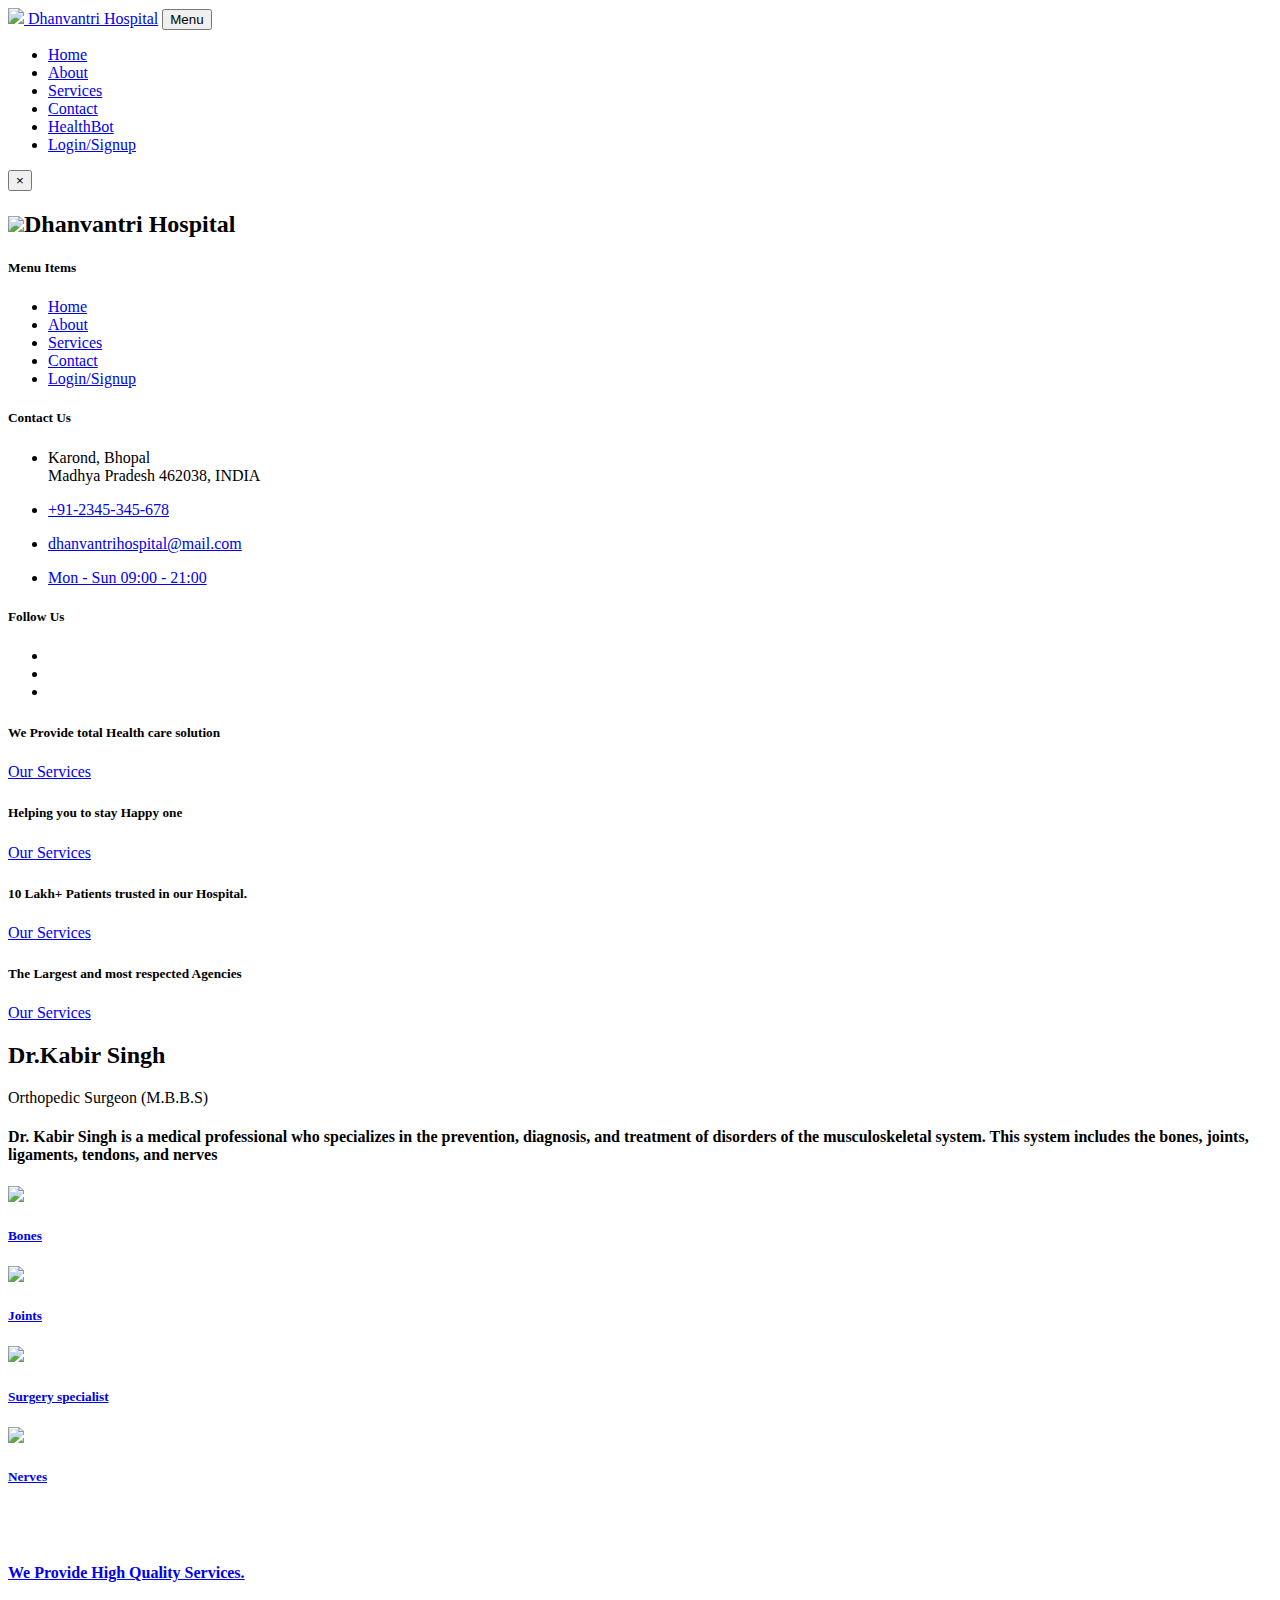
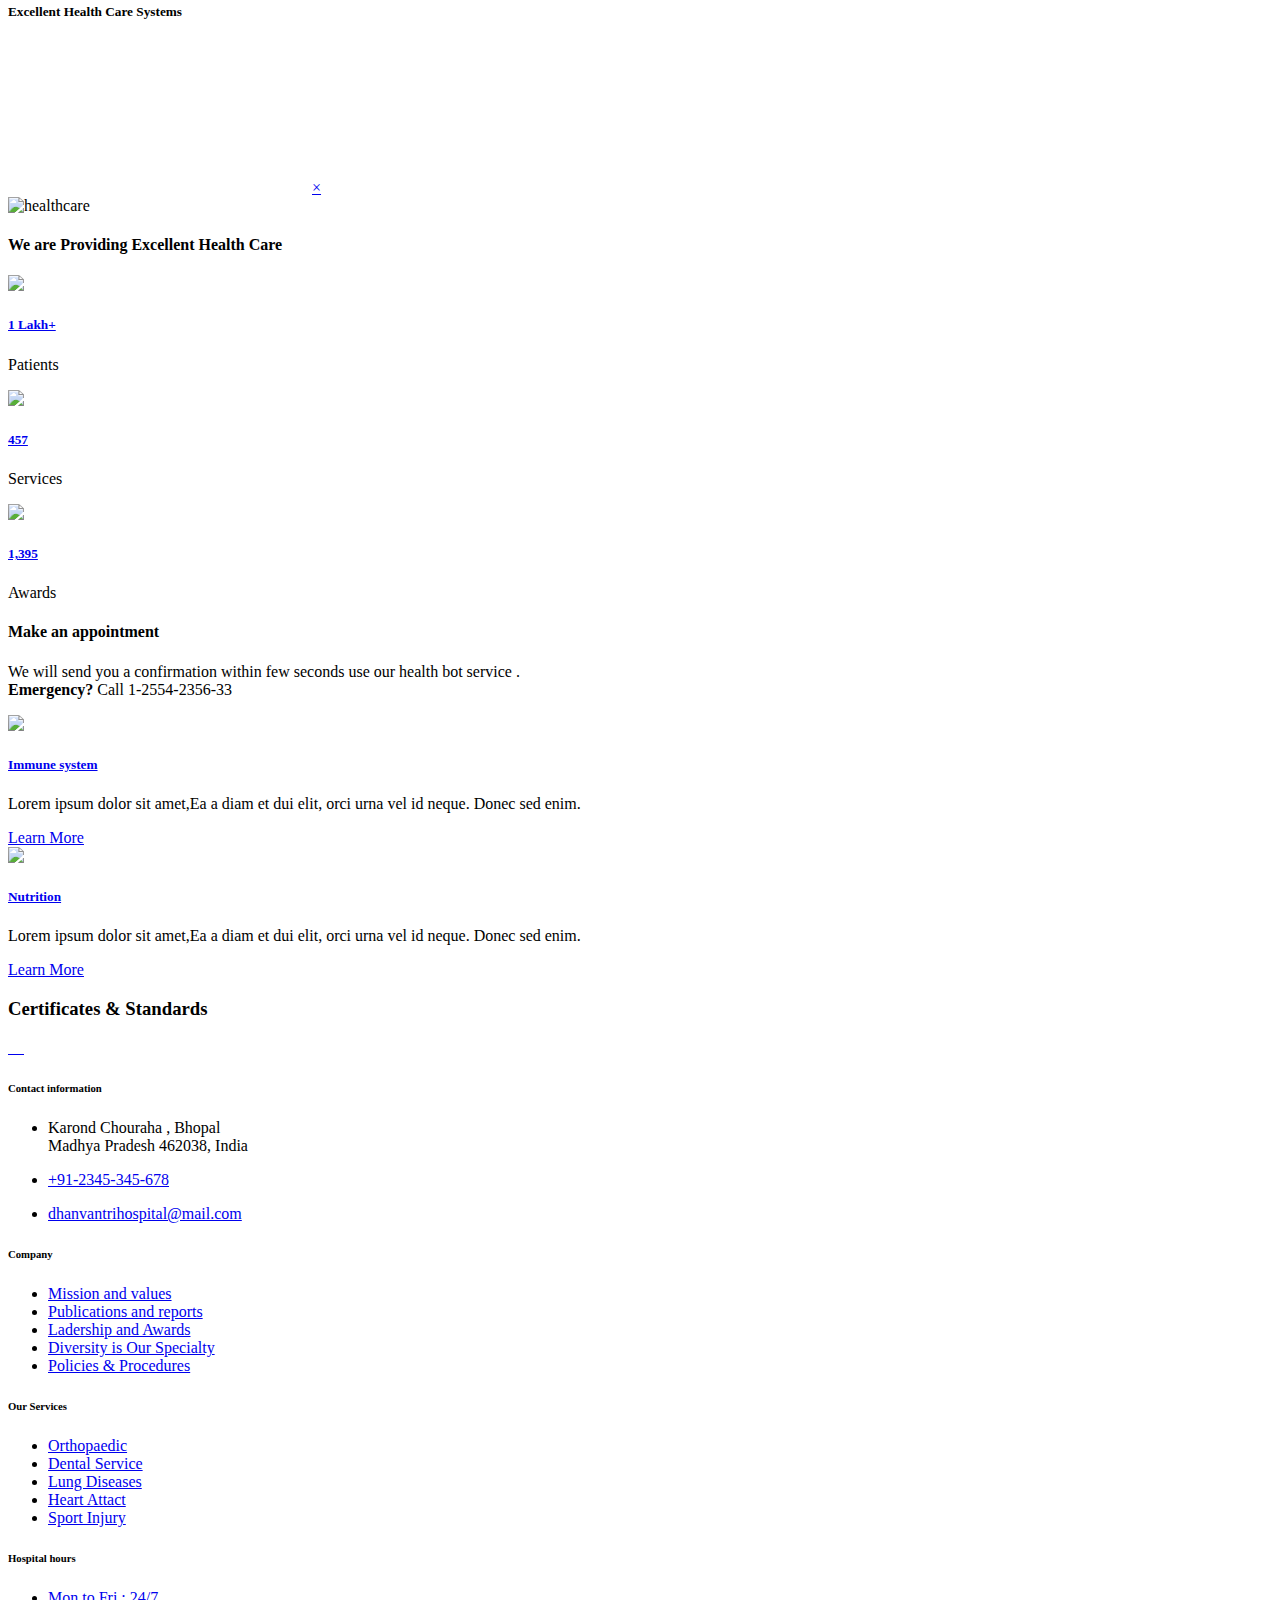
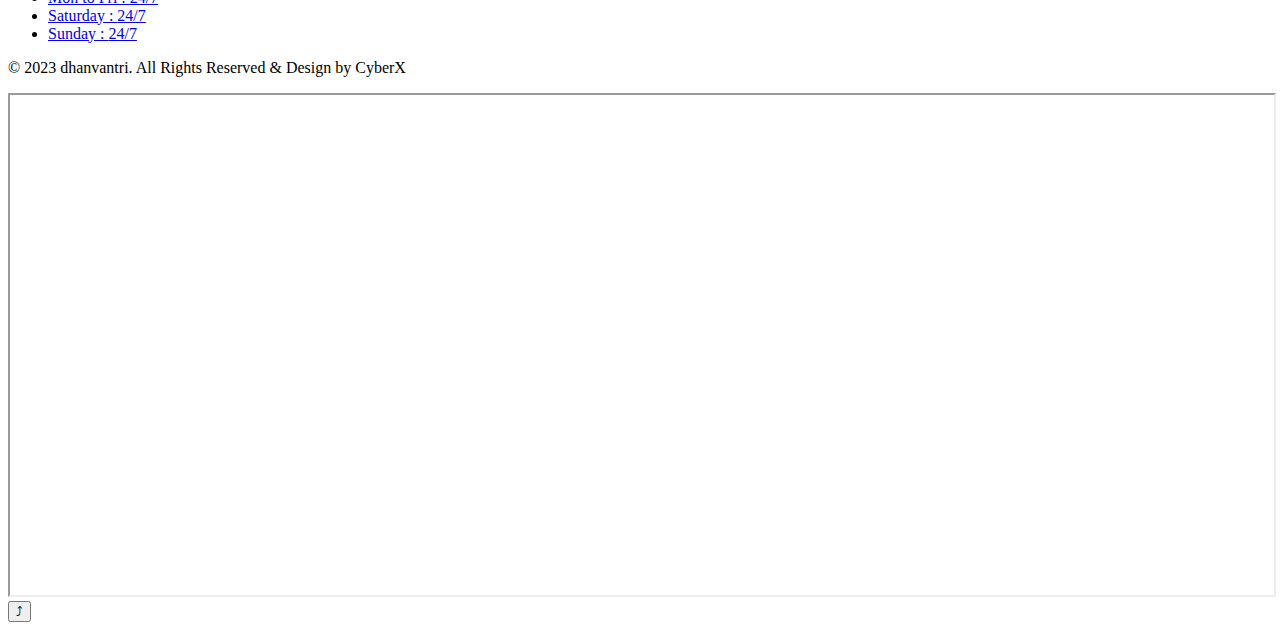
==== Microsoft-Future-Ready-Talent-Virtual-Internship-Project/index.html @ 2a371d52 "Add files via upload" ====
<!doctype html>
<html lang="en">
  <head>
    <meta charset="utf-8">
    <meta name="viewport" content="width=device-width, initial-scale=1, shrink-to-fit=no">

    <title>Dhanvantri - providing affordable healthcare services </title>

    <link href="https://fonts.googleapis.com/css?family=Muli:400,600,700&display=swap" rel="stylesheet">

    <link rel="stylesheet" href="assets/css/style-starter.css">
    
  </head>
  <body>
<section class="w3l-bootstrap-header">
  <nav class="navbar navbar-expand-md navbar-light py-3">
    <div class="container">
      <a class="navbar-brand" href="index.html"><img src="assets/images/award.png" class="img-fluid" width="52px">
        Dhanvantri Hospital</a>
      <button class="navbar-toggler" type="button" data-toggle="collapse" data-target="#navbarSupportedContent"
        aria-controls="navbarSupportedContent" aria-expanded="false" aria-label="Toggle navigation">
        Menu
      </button>

      <div class="collapse navbar-collapse" id="navbarSupportedContent">
        <ul class="navbar-nav ml-auto">
          <li class="nav-item active">
            <a class="nav-link" href="index.html">Home</a>
          </li>
          <li class="nav-item">
            <a class="nav-link" href="about.html">About</a>
          </li>
          <li class="nav-item">
            <a class="nav-link" href="services.html">Services</a>
          </li>
          <li class="nav-item">
            <a class="nav-link" href="contact.html">Contact</a>
		   <li class="nav-item">
            <a class="nav-link" href="https://healthcare-bot-4zh3cgtuvfxc6.azurewebsites.net/">HealthBot</a>
          </li>
          <li class="nav-item">
            <a class="nav-link" href="login.html">Login/Signup</a>
          </li>
          
        </ul>
      </div>
      <a href="#domain" class="domain ml-3" data-toggle="modal" data-target="#DomainModal">
        <div class="hamburger1">
          <div></div>
          <div></div>
          <div></div>
        </div>
      </a>
    </div>
  </nav>
</section>

<div class="modal right fade" id="DomainModal" tabindex="-1" role="dialog" aria-labelledby="DomainModalLabel2">
  <div class="modal-dialog" role="document">
    <div class="modal-content">

      <button type="button" class="close" data-dismiss="modal" aria-label="Close"><span
          aria-hidden="true">&times;</span></button>

      <div class="modal-body">
        <div class="modal__content">
          <h2 class="logo"><img src="assets/images/award.png" class="img-fluid">Dhanvantri Hospital</h2>

          <p class="mt-md-3 mt-2"></p>
          <div class="widget-menu-items mt-sm-5 mt-4">
            <h5 class="widget-title">Menu Items</h5>
            <nav class="navbar p-0">
              <ul class="navbar-nav">
                <li class="nav-item active">
                  <a class="nav-link" href="index.html">Home</a>
                </li>
                <li class="nav-item">
                  <a class="nav-link" href="about.html">About</a>
                </li>
                <li class="nav-item">
                  <a class="nav-link" href="services.html">Services</a>
                </li>
                <li class="nav-item">
                  <a class="nav-link" href="contact.html">Contact</a>
                </li>

                <li class="nav-item">
                  <a class="nav-link" href="login.html">Login/Signup</a>
                </li>
                
              </ul>
            </nav>
          </div>
          <div class="widget-social-icons mt-sm-5 mt-4">
            <h5 class="widget-title">Contact Us</h5>
            <ul class="icon-rounded address">
              <li>
                <p>Karond, Bhopal<br> Madhya Pradesh 462038, INDIA</p>
              </li>
              <li class="mt-3">
                <p><span class="fa fa-phone"></span> <a href="tel:+91-456-111-2222">+91-2345-345-678</a></p>
              </li>
              <li class="mt-2">
                <p><span class="fa fa-envelope"></span> <a
                    href="mailto:dhanvantrihospital@mail.com">dhanvantrihospital@mail.com</a></p>
              </li>
              <li class="top_li1 mt-2">
                <p><span class="fa fa-clock-o"></span> <a href="mailto:dhanvantrihospital@mail.com">Mon - Sun 09:00 - 21:00
                  </a></p>
              </li>
            </ul>
          </div>
          <div class="widget-social-icons mt-sm-5 mt-4">
            <h5 class="widget-title">Follow Us</h5>
            <ul class="icon-rounded">
              <li><a class="social-link twitter" href="#url" target="_blank"><i class="fa fa-twitter"></i></a></li>
              <li><a class="social-link linkedin" href="#url" target="_blank"><i class="fa fa-linkedin"></i></a></li>
              <li><a class="social-link tumblr" href="#url" target="_blank"><i class="fa fa-tumblr"></i></a></li>
            </ul>
          </div>


        </div>
      </div>
    </div>
  </div>
</div>
<section class="w3l-main-slider" id="home">
  <div class="companies20-content">
   
    <div class="owl-one owl-carousel owl-theme">
      <div class="item">
        <li>
          <div class="slider-info banner-view bg bg2">
            <div class="banner-info">
              <div class="container">
                <div class="banner-info-bg">
                  <h5>We Provide total Health care solution</h5>
                  <p></p>
                  <a class="btn btn-style btn-style-outline mt-sm-5 mt-4" href="services.html"> Our Services</a>
                </div>
              </div>
            </div>
          </div>
        </li>
      </div>
      <div class="item">
        <li>
          <div class="slider-info  banner-view banner-top1 bg bg2">
            <div class="banner-info">
              <div class="container">
                <div class="banner-info-bg">
                  <h5>Helping you to stay Happy one</h5>
                  <p></p>
                    <a class="btn btn-style btn-style-outline mt-sm-5 mt-4" href="services.html"> Our Services</a>
                </div>
              </div>
            </div>
          </div>
        </li>
      </div>
      <div class="item">
        <li>
          <div class="slider-info banner-view banner-top2 bg bg2">
            <div class="banner-info">
              <div class="container">
                <div class="banner-info-bg">
                  <h5>10 Lakh+ Patients trusted in our Hospital.</h5>
                  <p></p>
                    <a class="btn btn-style btn-style-outline mt-sm-5 mt-4" href="services.html"> Our Services</a>
                </div>
              </div>
            </div>
          </div>
        </li>
      </div>
      <div class="item">
        <li>
          <div class="slider-info banner-view banner-top3 bg bg2" >
            <div class="banner-info">
              <div class="container">
                <div class="banner-info-bg">
                  <h5>The Largest and most respected Agencies</h5>
                  <p></p>
                    <a class="btn btn-style btn-style-outline mt-sm-5 mt-4" href="services.html"> Our Services</a>
                </div>
              </div>
            </div>
          </div>
        </li>
      </div>
    </div>
  </div>
</div>
</section>
  <section class="w3l-features-photo-7 py-5">
      <div class="w3l-features-photo-7_sur py-lg-5 py-sm-3">
          <div class="container">
              <div class="row">
                  <div class="col-lg-8 w3l-features-photo-7_top-left">
                      <h2>Dr.Kabir Singh</h2>
                      <p class="mb-lg-5 mb-4">Orthopedic Surgeon (M.B.B.S)</p>
                      <h4>Dr. Kabir Singh is a medical professional who specializes in the prevention, diagnosis, and treatment of
                         disorders of the musculoskeletal system. This system includes the bones, joints, ligaments, tendons, and nerves
                      </h4>
                      <p>
                      </p>
                      <div class="feat_top">
                          <div class="w3l-features-photo-7-box">
                              <div class="icon">
                                <img src="assets/images/skeleton.png" class="img-fluid"/>
                              </div>
                              <div class="info-feature">
                                  <h5 class="w3l-features-photo-7-box-txt"><a href="#url">Bones</a></h5>
                                  <p></p>
                              </div>
                          </div>
                          <div class="w3l-features-photo-7-box">
                            <div class="icon">
                              <img src="assets/images/joints.png" class="img-fluid"/>
                            </div>
                              <div class="info-feature">
                                  <h5 class="w3l-features-photo-7-box-txt"><a href="#url">Joints</a></h5>
                                  <p></p>
                              </div>
                          </div>
                          <div class="w3l-features-photo-7-box">
                            <div class="icon">
                              <img src="assets/images/surgery.png" class="img-fluid"/>
                            </div>
                              <div class="info-feature">
                                  <h5 class="w3l-features-photo-7-box-txt"><a href="#url">Surgery specialist</a></h5>
                                  <p></p>
                              </div>
                          </div>
                          <div class="w3l-features-photo-7-box">
                            <div class="icon">
                              <img src="assets/images/nerves.png" class="img-fluid"/>
                            </div>
                              <div class="info-feature">
                                  <h5 class="w3l-features-photo-7-box-txt"><a href="#url">Nerves</a></h5>
                                  <p></p>
                              </div>
                          </div>
                      </div>
                  </div>
                  <div class="col-lg-4 w3l-features-photo-7_top-right mt-lg-0 mt-4">
                      <img src="assets/images/doctor1.jpg" class="img-fluid" alt="" />
                  </div>
              </div>
          </div>
      </div>
  </section>
<section class="w3l-video-sec">
	<div class="video-inner py-5">
		<div class="overlay1 py-lg-5 py-sm-3">
			<div class="container">
				<div class="video-content">
					<img src="assets/images/heart-big.png" class="img-fluid" alt="" />
					<h4><a href="#url">We Provide High Quality Services.</a></h4>
					<p></p>
					<a href="#notify" class="play-button btn"><span class="fa fa-play pl-1" aria-hidden="true">
						</span></a>

					<div id="notify" class="notify-pop-overlay">
						<div class="notify-popup">
							<h5>Excellent Health Care Systems</h5>
							<iframe src="https://player.vimeo.com/video/180825357" frameborder="0"
								allow="autoplay; fullscreen" allowfullscreen></iframe>
							<a class="close" href="#close">&times;</a>
						</div>
					</div>
				</div>
			</div>
		</div>
	</div>
</section>
<section class="w3l-features py-5">
    <div class="container py-lg-5 py-3">
        <div class="row main-cont-wthree-2">
            <div class="col-lg-6 feature-grid-right">
                <img src="assets/images/healthcare.jpg" class="img-fluid" alt="healthcare">
            </div>
            <div class="col-lg-6 feature-grid-left mt-lg-0 mt-sm-5 mt-4">
                <h4 class="title-left">We are Providing Excellent Health Care</h4>
                <p class="text-para"></p>
                <div class="stats_main text-center">
                    <div class="w3l-stats">
                        <div class="">
                            <img src="assets/images/HappyPatients.jpg" class="img-fluid">
                        </div>
                        <div class="info-feature mt-3">
                            <h5 class="w3l-stats-txt"><a href="#url">1 Lakh+</a></h5>
                            <p class="stats-text">Patients</p>
                        </div>
                    </div>
                    <div class="w3l-stats">
                        <div class="">
                            <img src="assets/images/services.png" class="img-fluid">
                        </div>
                        <div class="info-feature mt-3">
                            <h5 class="w3l-stats-txt"><a href="#url">457</a></h5>
                            <p class="stats-text">Services</p>
                        </div>
                    </div>
                    <div class="w3l-stats">
                        <div class="">
                            <img src="assets/images/award.jpg" class="img-fluid">
                        </div>
                        <div class="info-feature mt-3">
                            <h5 class="w3l-stats-txt"><a href="#url">1,395</a></h5>
                            <p class="stats-text">Awards</p>
                        </div>
                    </div>
                </div>
            </div>
        </div>
    </div>
</section>
<section class="w3l-apply-6" id="appointment">

	<div class="apply-info py-5">
		<div class="container py-lg-5 py-sm-3">
			<div class="apply-grids-info row">
				<div class="apply-gd-left col-lg-5">
					<h4>Make an appointment</h4>
					<p class="para-apply">We will send you a confirmation within few seconds use our health bot service .
						<br><strong>Emergency?</strong> Call 1-2554-2356-33
					</p>
					<div class="mt-lg-5 mt-4">
						<div class="sub-apply mt-5">
							<div class="apply-sec-info">
								<div class="icon">
									<img src="assets/images/icon1.png" class="img-fluid">
								</div>
								<div class="appyl-sub-icon-info">
									<h5><a href="blog-single.html">Immune system</a></h5>
									<p>Lorem ipsum dolor sit amet,Ea a diam et dui elit, orci urna vel id neque. Donec
										sed enim.</p>
									<a href="#url" class="learn">Learn More <i class="fa fa-long-arrow-right ml-2"></i></a>
								</div>
							</div>
						</div>
						<div class="sub-apply mt-5">
							<div class="apply-sec-info">
								<div class="icon">
									<img src="assets/images/sthethoscope.png" class="img-fluid">
								</div>
								<div class="appyl-sub-icon-info">
									<h5><a href="blog-single.html">Nutrition</a></h5>
									<p>Lorem ipsum dolor sit amet,Ea a diam et dui elit, orci urna vel id neque. Donec
										sed enim.</p>
									<a href="#url" class="learn">Learn More <i class="fa fa-long-arrow-right ml-2"></i></a>
								</div>
							</div>
						</div>
					</div>
				</div>
		<!--<div class="apply-gd-right offset-lg-1 col-lg-6 mt-lg-0 mt-5">
					<div class="apply-form p-sm-5 p-4">
						<h5>Fill the form for appointment form using our health bot service </h5>
						<form action="#" method="post">
							<div class="admission-form">
								<div class="form-group">
									<input type="text" class="form-control" placeholder="Full Name*" required="">
								</div>
								<div class="form-group">
									<input type="text" class="form-control" placeholder="Phone Number*" required="">
								</div>
								<div class="form-group">
									<input type="email" class="form-control" placeholder="Email*" required="">
								</div>
								<select class="form-control">
									<option>Select Disease</option>
									<option>Lung disease</option>
									<option>Others</option>
								</select>
							</div>
							<div class="form-group">
								<textarea name="Comment" class="form-control" placeholder="Message*" required=""></textarea>
							</div>
							<button type="submit" class="btn btn-primary submit">Submit Now</button>
						</form>
					</div> -->	
				</div>
			</div>
		</div>
	</div>
</section>

<section class="w3l-call-to-action_9 py-5">
    <div class="call-w3">
        <div class="container">
            <div class=" main-cont-wthree-2">
                <div class="left-contect-calls text-center">
                    <h3 class="title mb-sm-5 mb-4">Certificates & Standards</h3>
                  <div class="call-grids-w3 ">
                        <a href="#url" class="">
                            <img src="assets/images/logo1.png" class="img-fluid" alt="">
                        </a>

                        <a href="#url" class="">
                            <img src="assets/images/logo2.png" class="img-fluid" alt="">
                        </a>
                        <a href="#url" class="">
                            <img src="assets/images/logo3.png" class="img-fluid" alt="">
                        </a>
                        <a href="#url" class="">
                            <img src="assets/images/logo4.png" class="img-fluid" alt="">
                        </a>
                        <a href="#url" class="">
                            <img src="assets/images/logo5.png" class="img-fluid" alt="">
                        </a>
                    </div>
                </div>
            </div>
        </div>
    </div>
</section>

  <section class="w3l-dhanvantri-footer ">
    <footer class="footer-28">
      <div class="footer-bg-layer">
        <div class="container py-lg-3">
          <div class="row footer-top-28">
            <div class="col-lg-4 col-md-6 col-sm-7 footer-list-28 mt-sm-5 mt-4">
              <h6 class="footer-title-28">Contact information</h6>
              <ul class="address">
                <li>Karond Chouraha , Bhopal<br> Madhya Pradesh 462038, India
                  <p></p>
                </li>
                <li class="mt-4">
                  <p><span class="fa fa-phone"></span> <a href="tel:+91-456-111-2222">+91-2345-345-678</a></p>
                </li>
                <li>
                  <p><span class="fa fa-envelope"></span> <a
                      href="mailto:dhanvantrihospital@mail.com">dhanvantrihospital@mail.com</a></p>
                </li>
              </ul>
            </div>
            <div class="col-lg-3 col-md-6 col-sm-5 footer-list-28 mt-sm-5 mt-4">
              <h6 class="footer-title-28">Company</h6>
              <ul>
                <li><a href="#url">Mission and values</a></li>
                <li><a href="#url">Publications and reports</a></li>
                <li><a href="#url">Ladership and Awards</a></li>
                <li><a href="#url">Diversity is Our Specialty</a></li>
                <li><a href="#url">Policies & Procedures</a></li>
              </ul>
            </div>
            <div class="col-lg-2 col-md-6 col-sm-4 footer-list-28 mt-sm-5 mt-4">
              <h6 class="footer-title-28">Our Services</h6>
              <ul>
                <li><a href="#url">Orthopaedic</a></li>
                <li><a href="#url">Dental Service</a></li>
                <li><a href="#url">Lung Diseases</a></li>
                <li><a href="#url">Heart Attact</a></li>
                <li><a href="#url">Sport Injury</a></li>
              </ul>
            </div>
            <div class="col-lg-3 col-md-6 col-sm-8 footer-list-28 mt-sm-5 mt-4">
              <h6 class="footer-title-28">Hospital hours</h6>
              <ul class="timing mb-lg-4">
                <li><a href="#URL"><span class="fa fa-clock-o"></span>Mon to Fri : <span>24/7</span></a></li>
                <li><a href="#URL"><span class="fa fa-clock-o"></span>Saturday : <span>24/7</span></a></li>
                <li><a href="#URL"><span class="fa fa-clock-o"></span>Sunday : <span>24/7</span></a></li>
              </ul>
            </div>
          </div>
        </div>
      </div>
      <div class="midd-footer-28 align-center py-lg-4 py-3 mt-md-5 mt-3">
        <div class="container">
          <p class="copy-footer-28 text-center"> &copy; 2023 dhanvantri. All Rights Reserved & Design by CyberX </p>
        </div>
      </div>
      </div>
      <iframe src='https://webchat.botframework.com/embed/healthbot-0s8k7ac?s=1CtOR6vcLS8.zv5psbn_ha70aSO7B4jkRL03eBNuH8to8dZ61uK5lBM' 
                      style='min-width: 400px; width: 100%; min-height: 500px;'></iframe>
    </footer>

    <button onclick="topFunction()" id="movetop" title="Go to top">
      &#10548;
    </button>
    <script>

      window.onscroll = function () {
        scrollFunction()
      };

      function scrollFunction() {
        if (document.body.scrollTop > 20 || document.documentElement.scrollTop > 20) {
          document.getElementById("movetop").style.display = "block";
        } else {
          document.getElementById("movetop").style.display = "none";
        }
      }

      function topFunction() {
        document.body.scrollTop = 0;
        document.documentElement.scrollTop = 0;
      }
    </script>

    <script src="assets/js/jquery-3.3.1.min.js"></script>
    
    <script src="assets/js/green-audio-player.js"></script>

    <script>
        document.addEventListener('DOMContentLoaded', function() {
            new GreenAudioPlayer('.ready-player-1', { stopOthersOnPlay: true });
        });
    </script>

    <script>
      $('#notify').change(function () {
        if ($('#notify').is("Active")) {
          $('body').css('overflow', 'hidden');
        } else {
          $('body').css('overflow', 'auto');
        }
      });
    </script>

    <script src="assets/js/owl.carousel.js"></script>
    <script>
      $(document).ready(function () {
        $('.owl-one').owlCarousel({
          loop: true,
          margin: 0,
          nav: false,
          responsiveClass: true,
          autoplay: false,
          autoplayTimeout: 5000,
          autoplaySpeed: 1000,
          autoplayHoverPause: false,
          responsive: {
            0: {
              items: 1,
              nav: false
            },
            480: {
              items: 1,
              nav: false
            },
            667: {
              items: 1,
              nav: true
            },
            1000: {
              items: 1,
              nav: true
            }
          }
        })
      })
    </script>

  <script>
    $(function () {
      $('.navbar-toggler').click(function () {
        $('body').toggleClass('noscroll');
      })
    });
  </script>

    <script src="assets/js/bootstrap.min.js"></script>

    </body>

    </html>
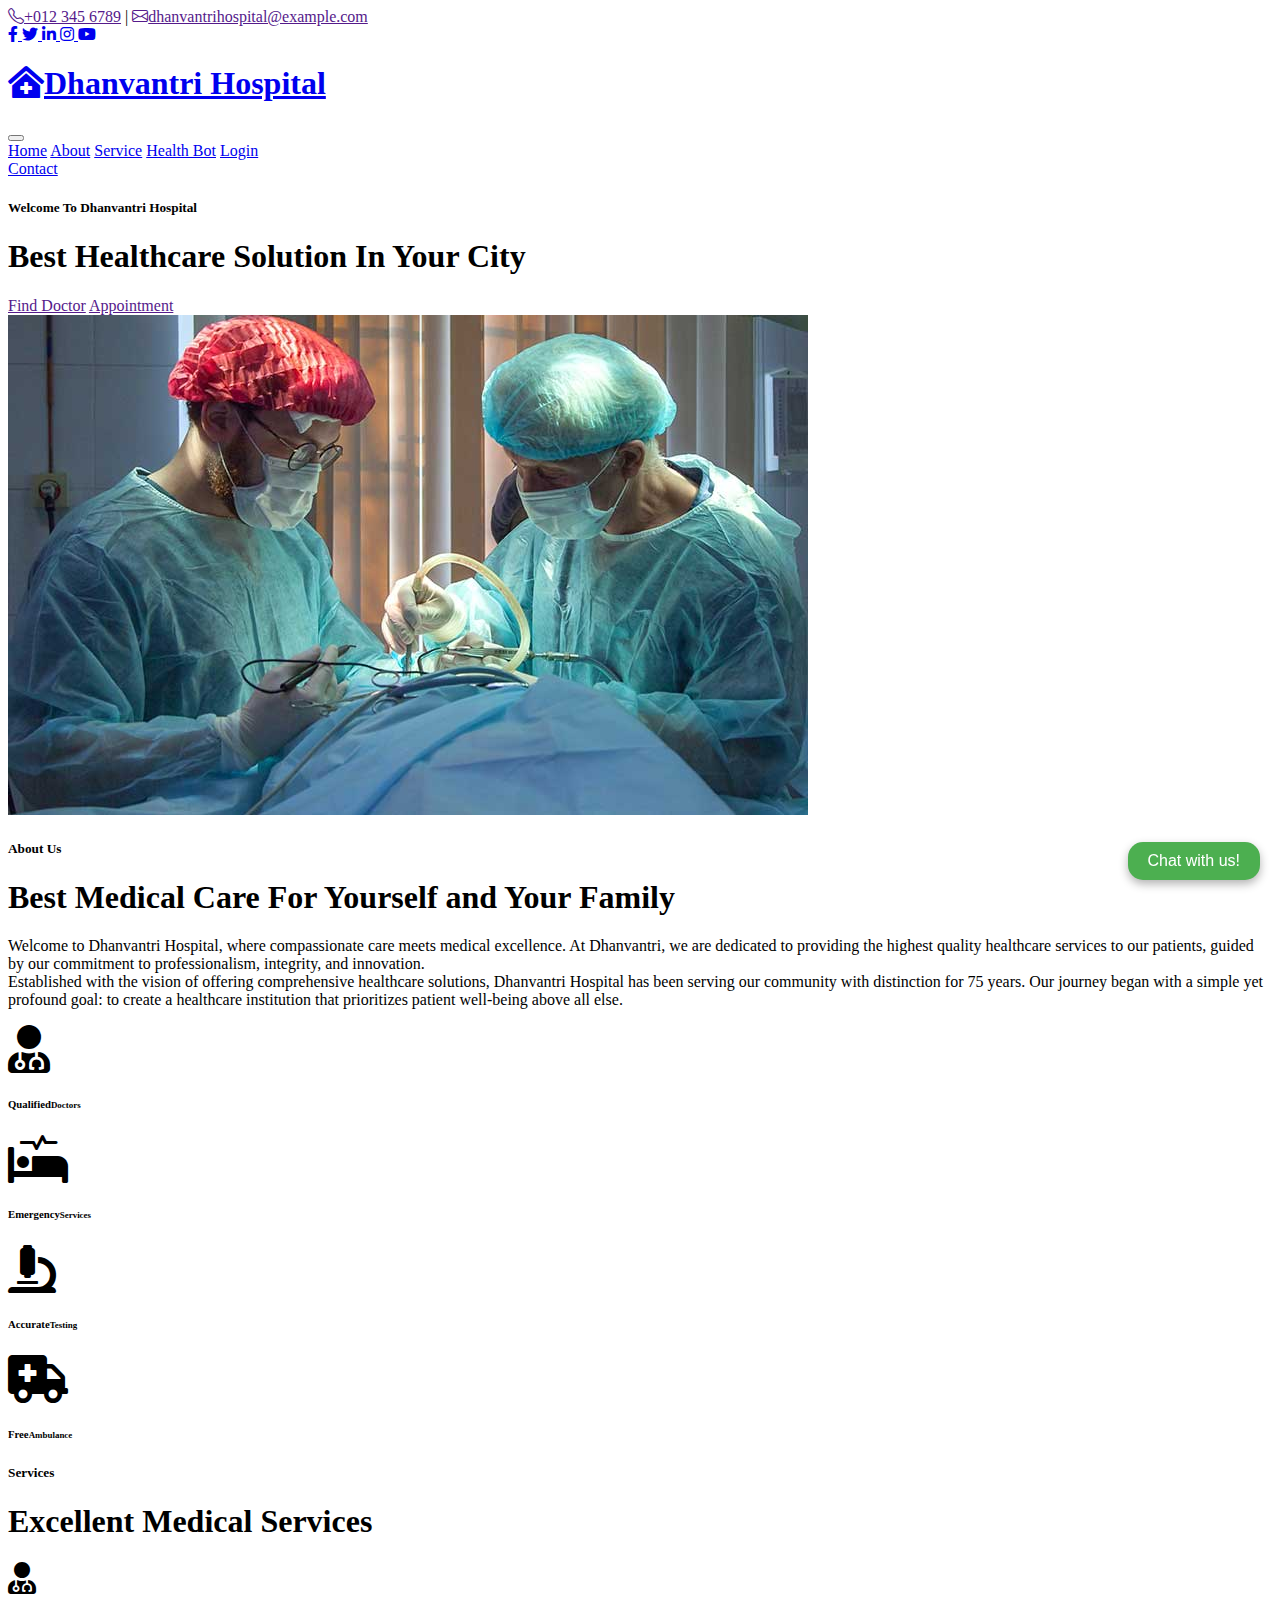
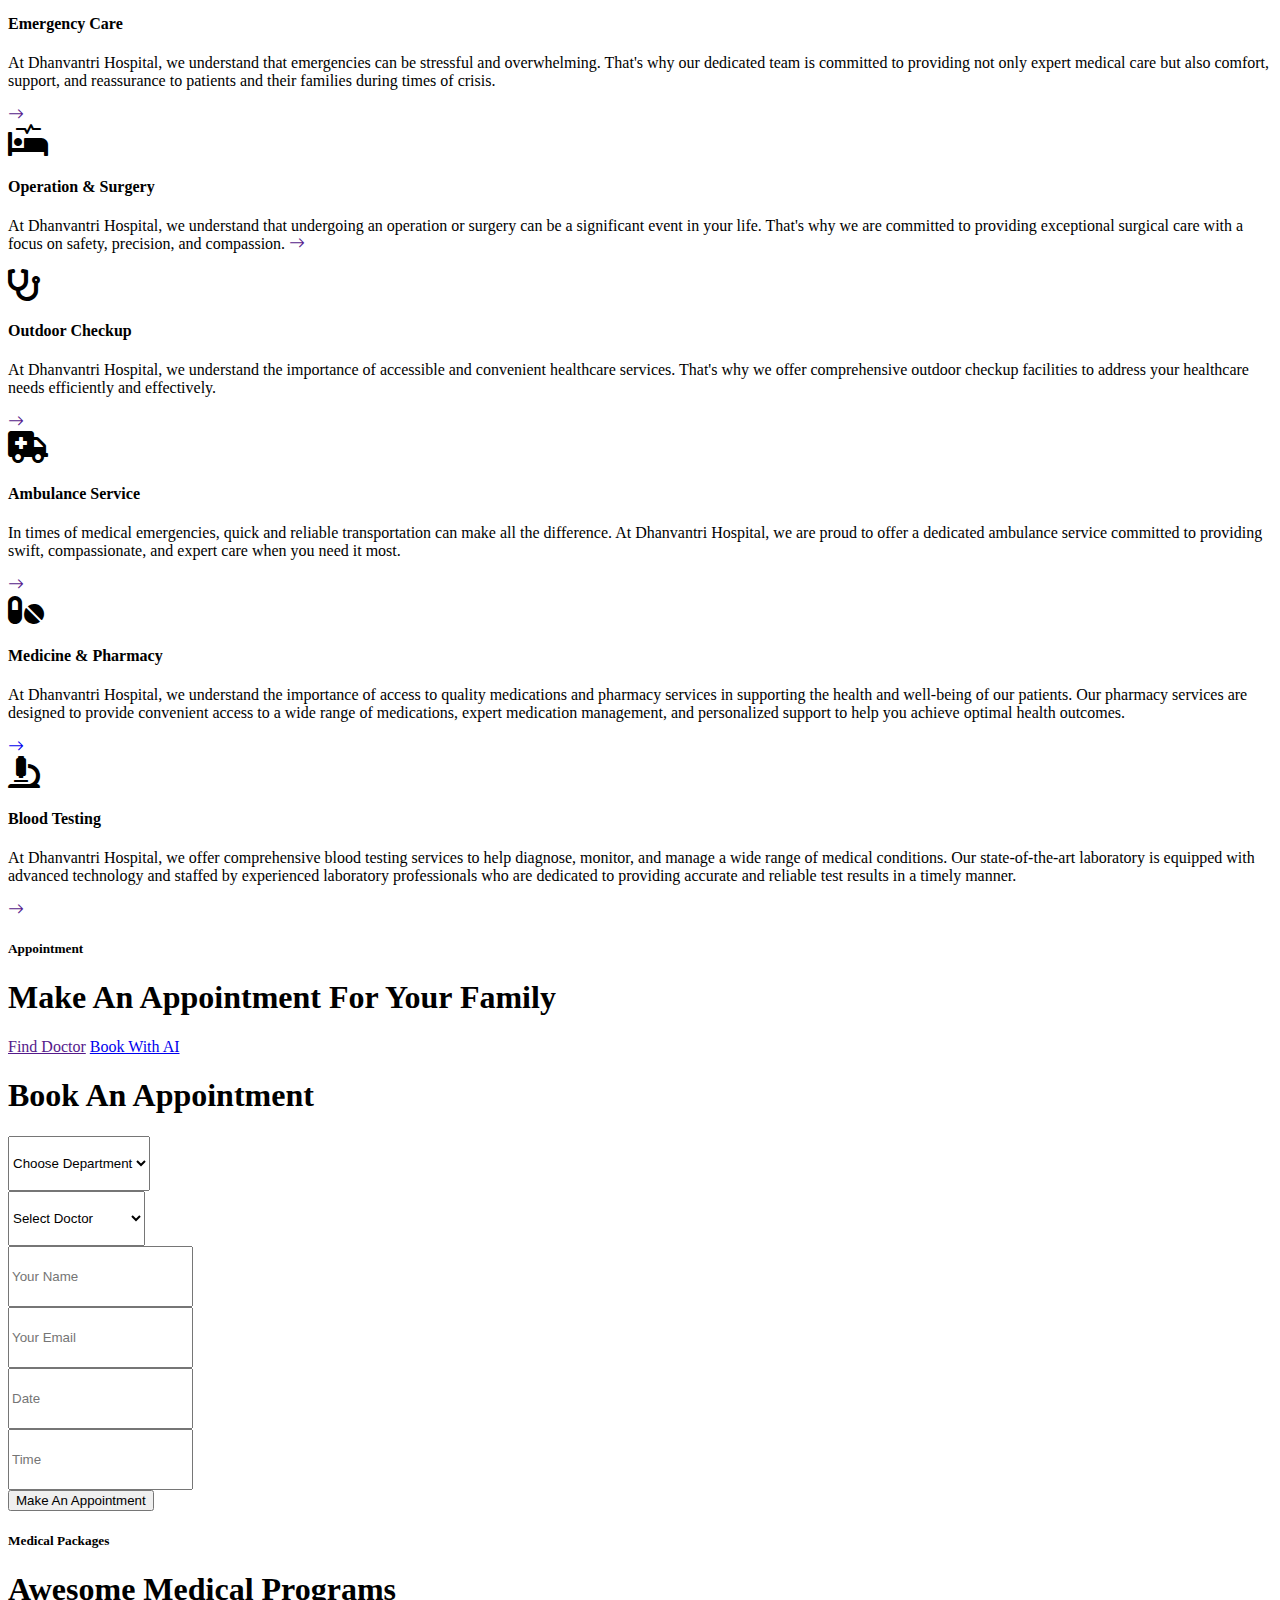
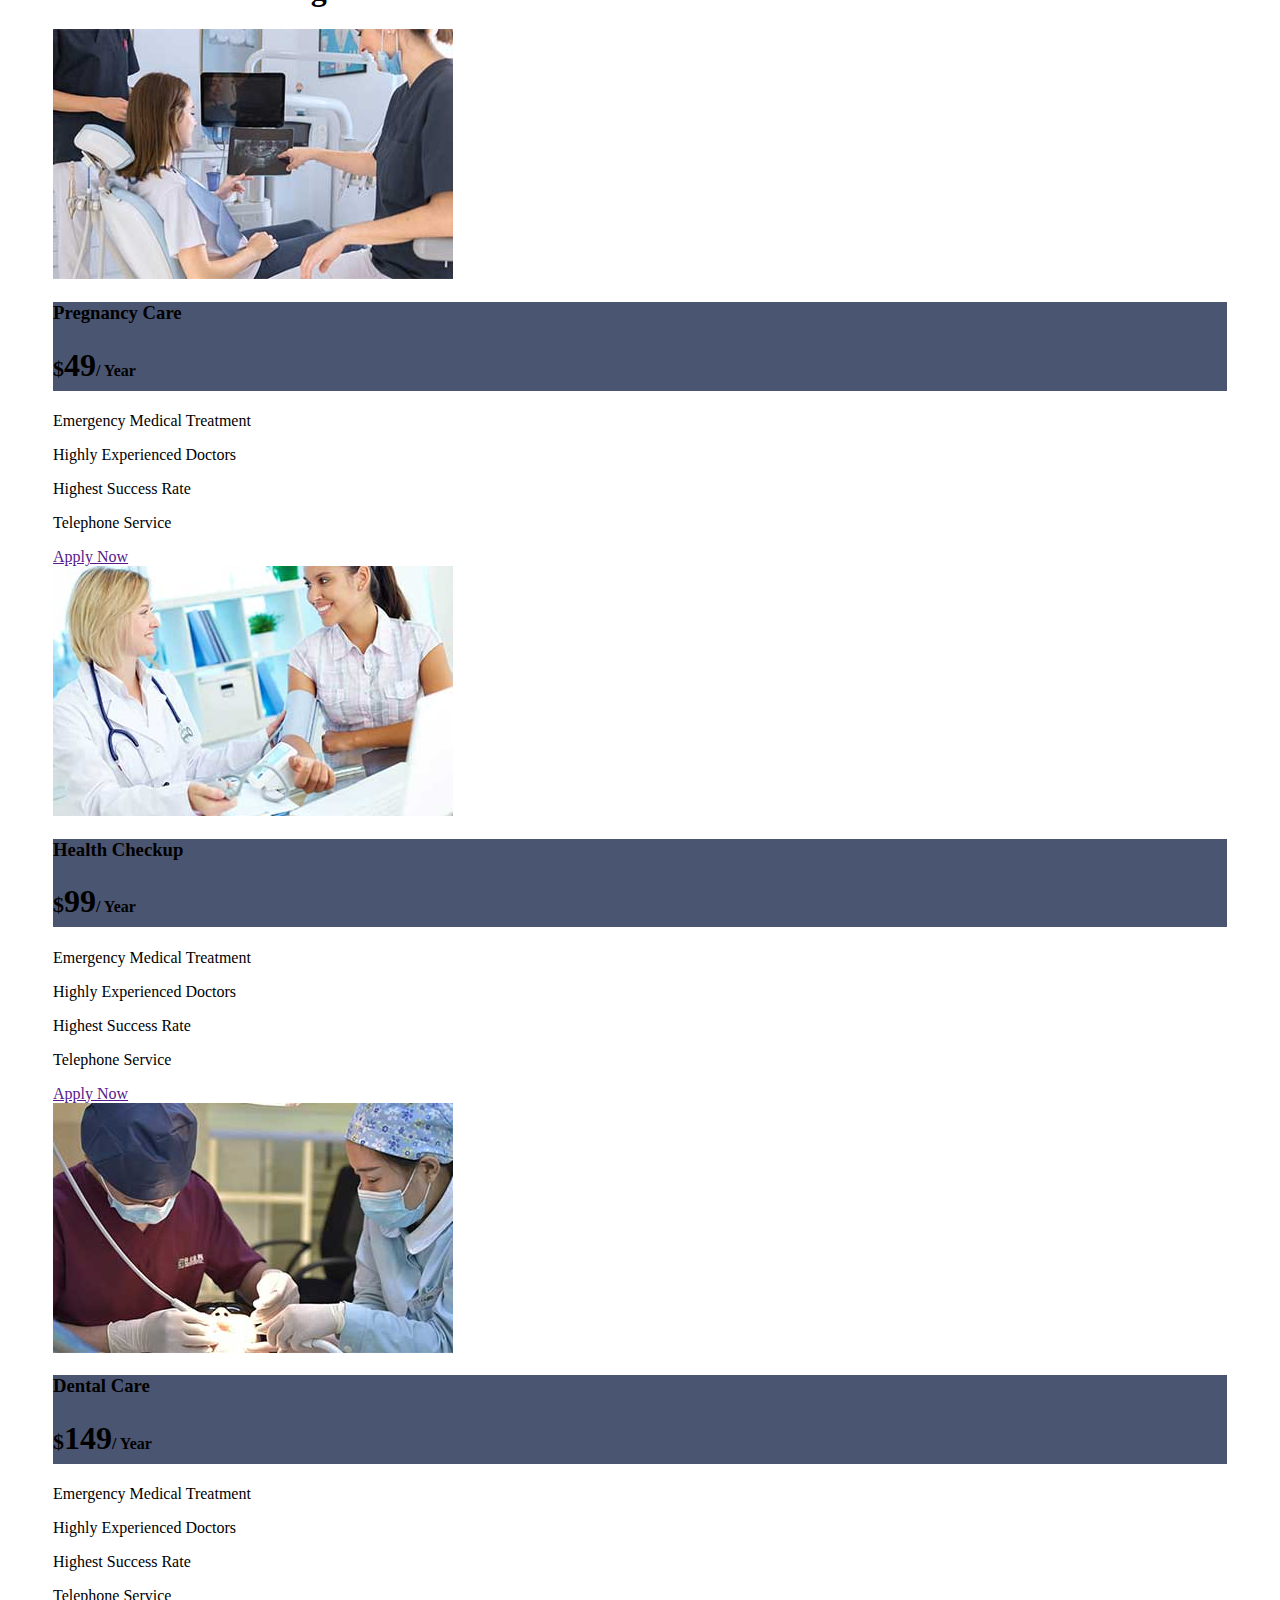
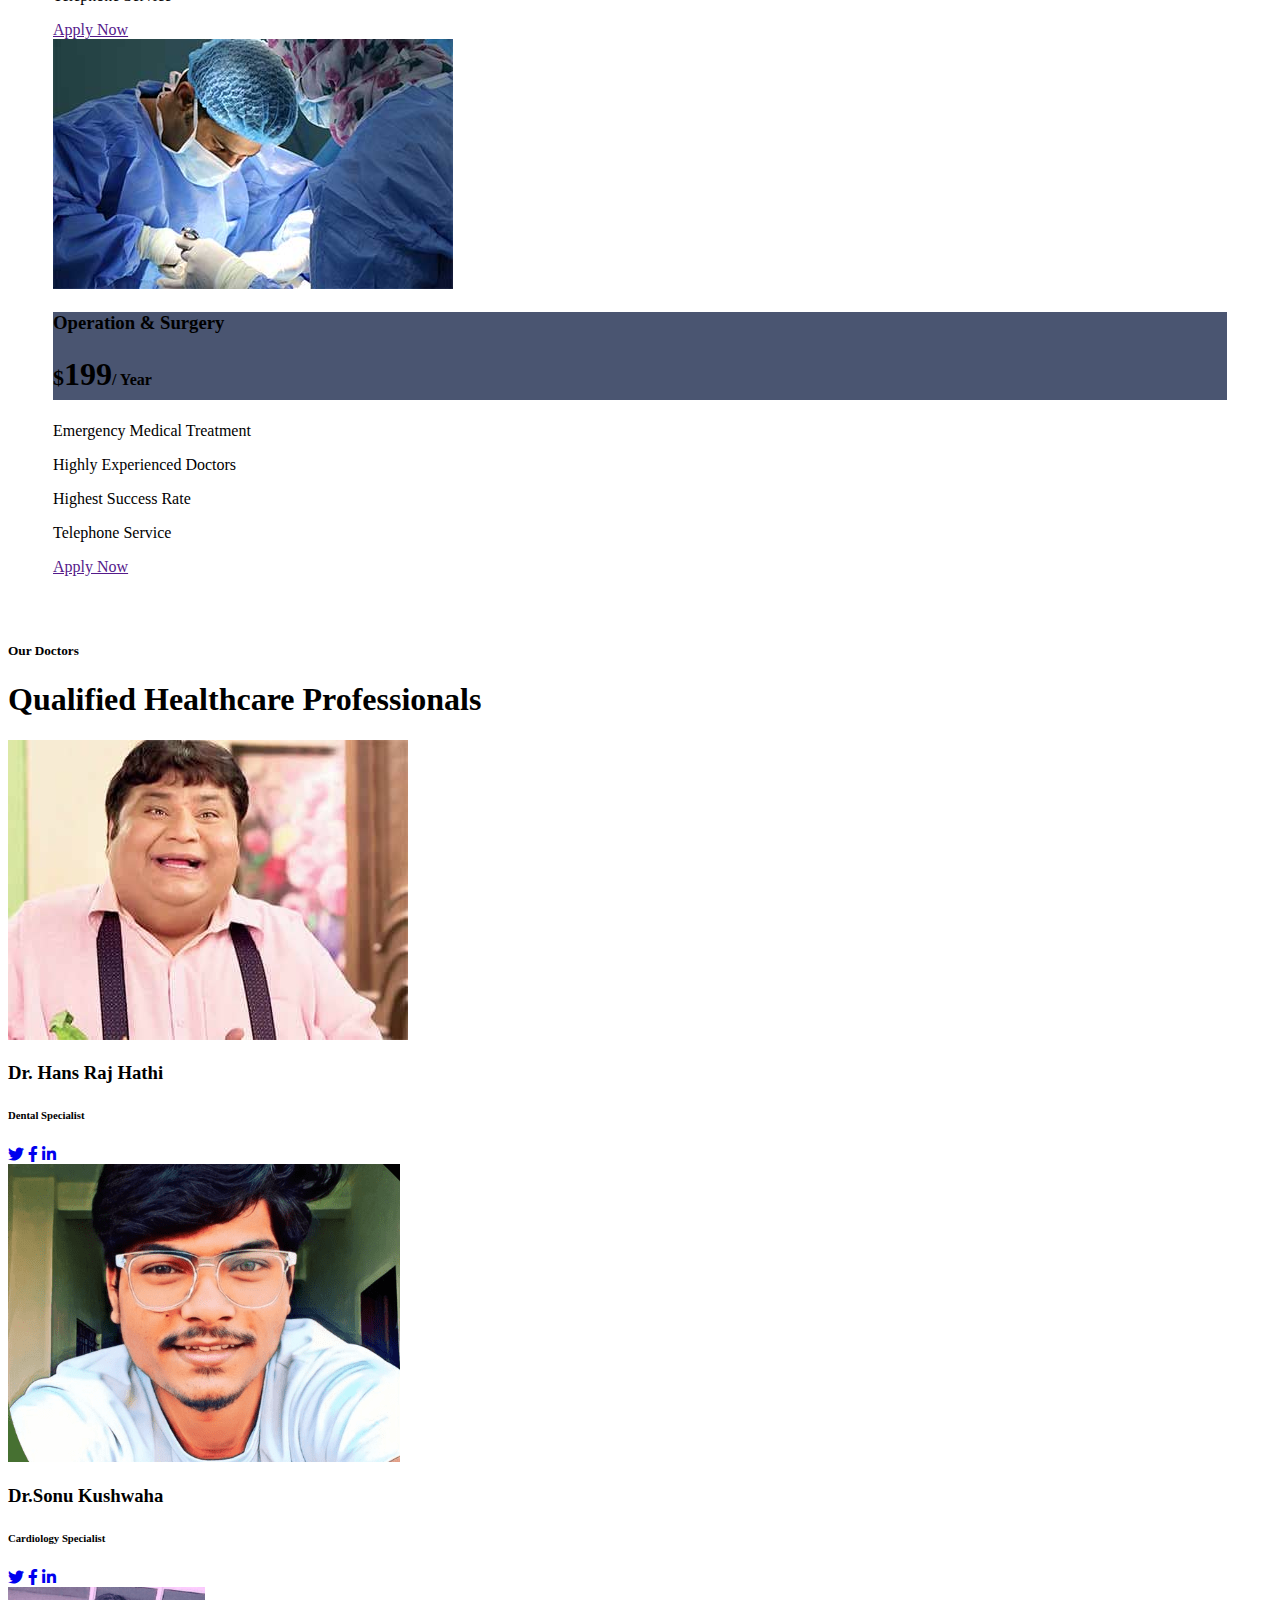
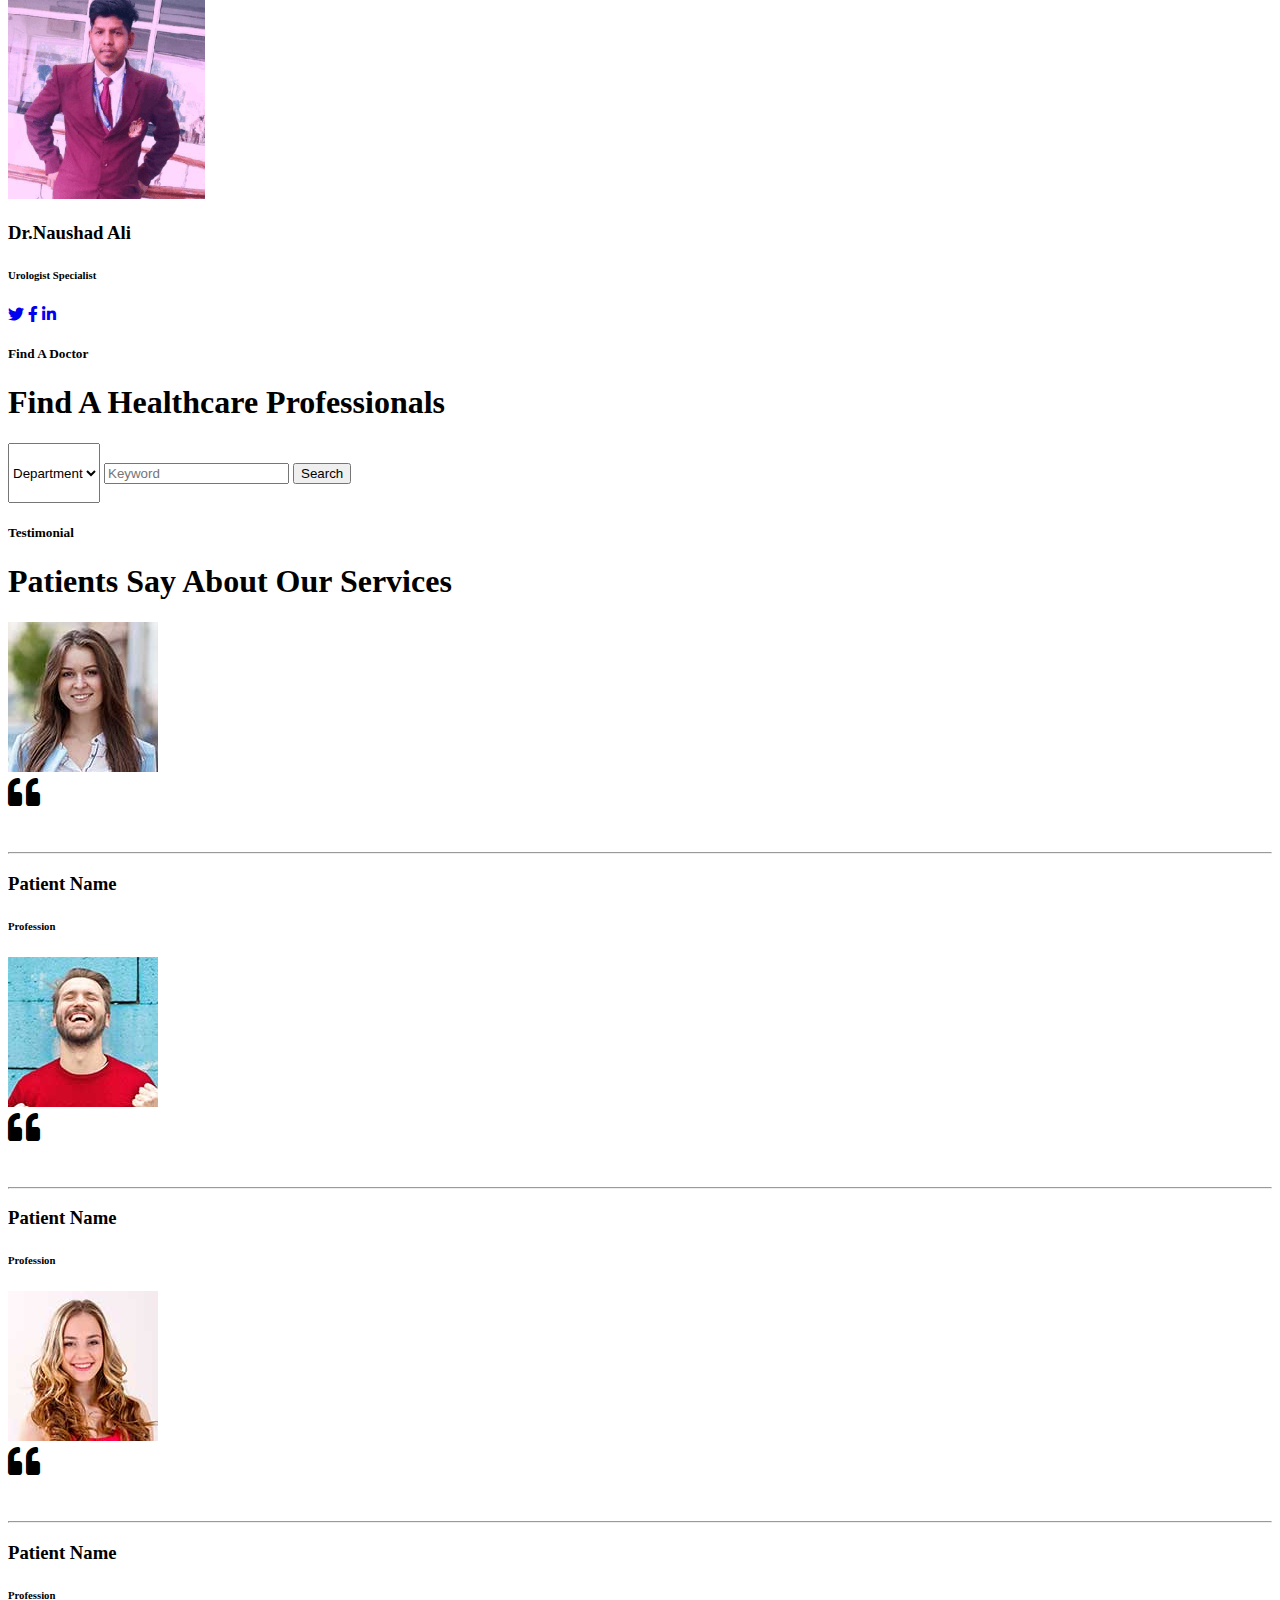
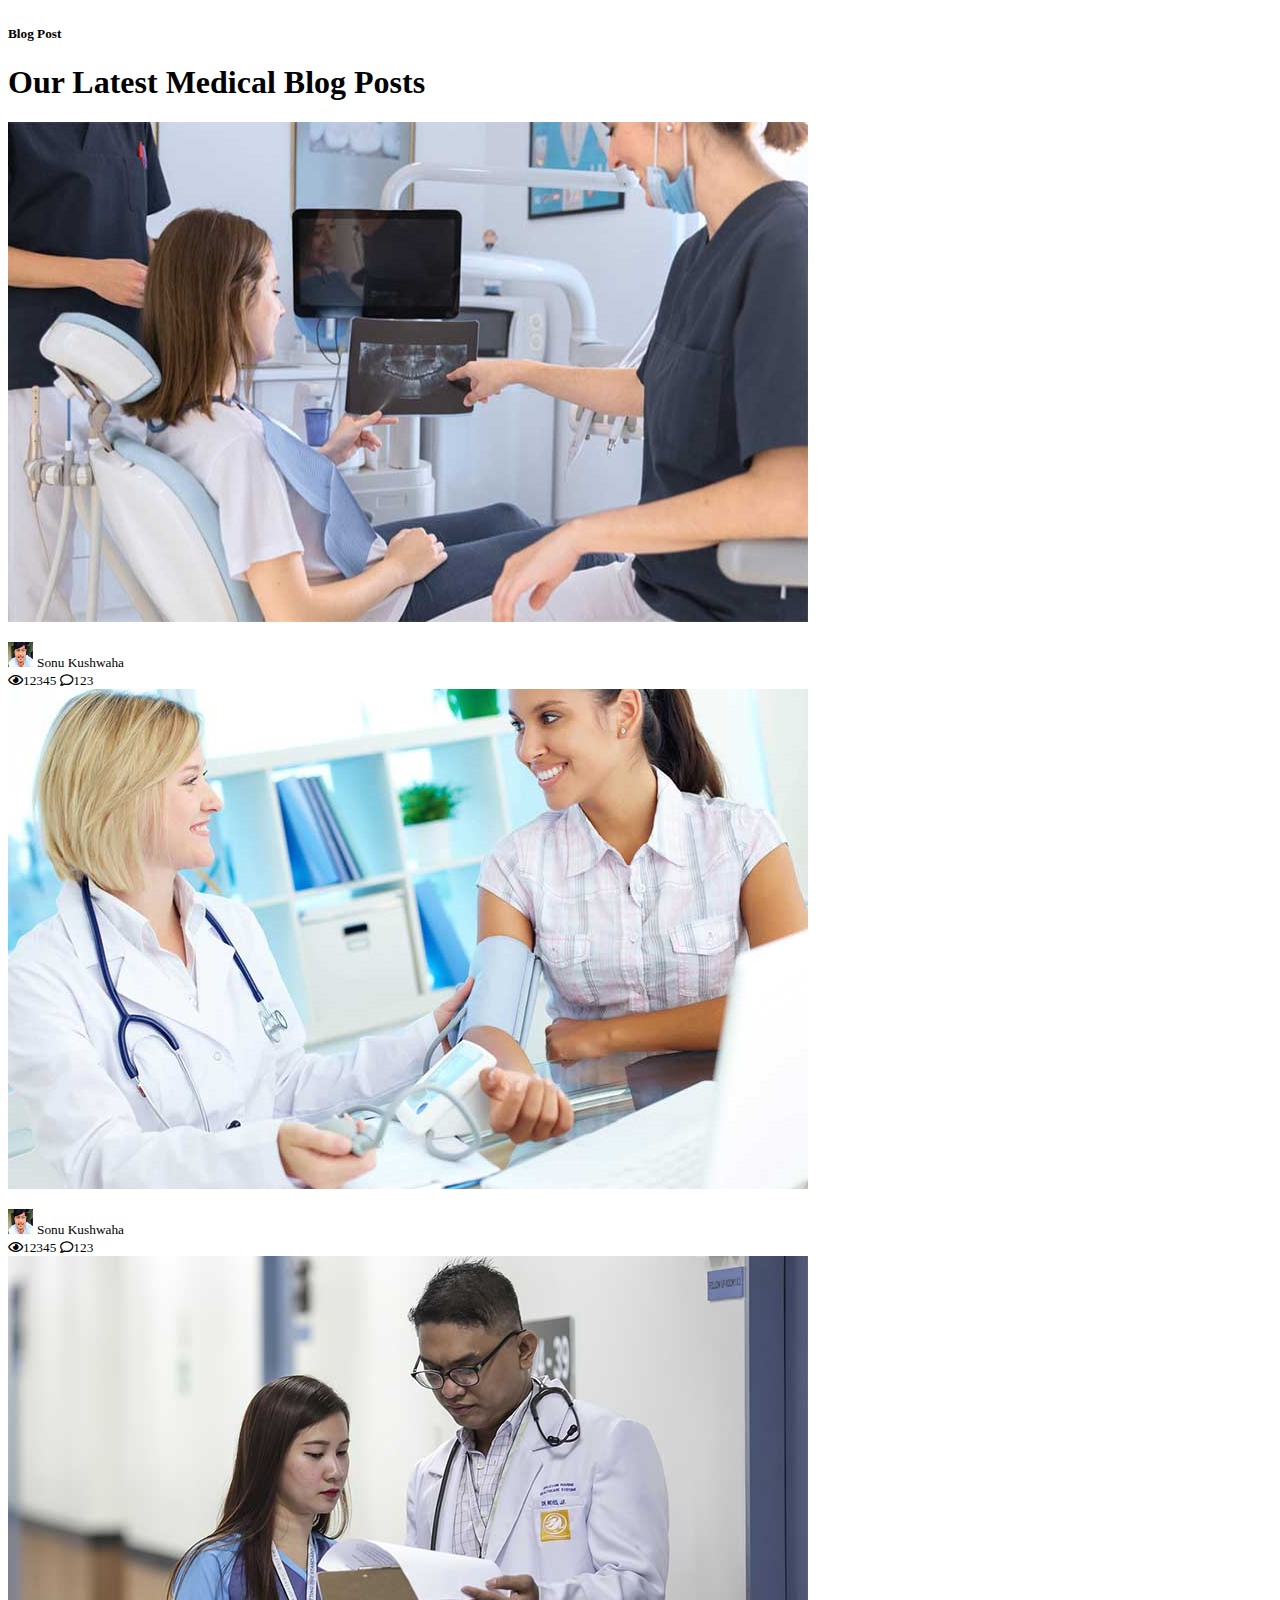
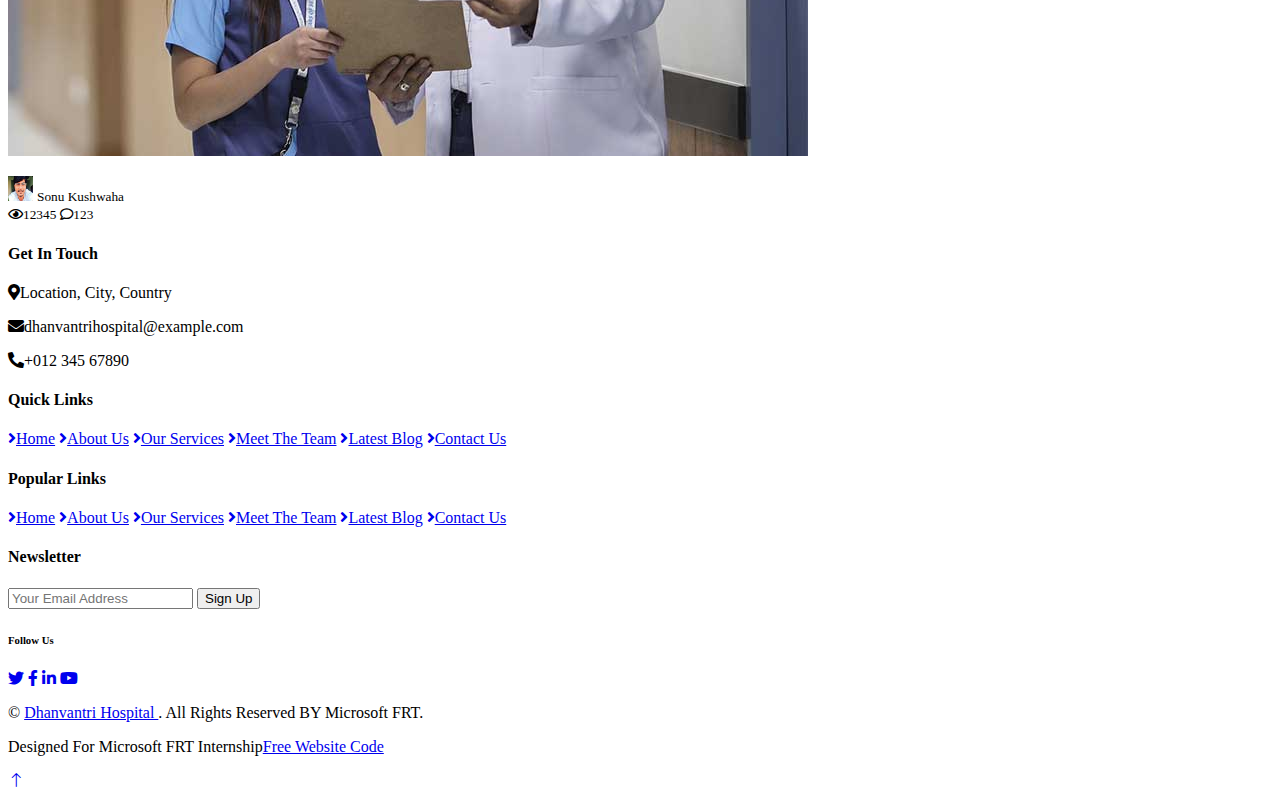
==== commit 3bcbebb4: "Add files via upload" ====
--- a/Microsoft-Future-Ready-Talent-Virtual-Internship-Project/index.html
+++ b/Microsoft-Future-Ready-Talent-Virtual-Internship-Project/index.html
@@ -1,572 +1,787 @@
-
-<!doctype html>
-<html lang="en">
-  <head>
-    <meta charset="utf-8">
-    <meta name="viewport" content="width=device-width, initial-scale=1, shrink-to-fit=no">
-
-    <title>Dhanvantri - providing affordable healthcare services </title>
-
-    <link href="https://fonts.googleapis.com/css?family=Muli:400,600,700&display=swap" rel="stylesheet">
-
-    <link rel="stylesheet" href="assets/css/style-starter.css">
-    
-  </head>
-  <body>
-<section class="w3l-bootstrap-header">
-  <nav class="navbar navbar-expand-md navbar-light py-3">
-    <div class="container">
-      <a class="navbar-brand" href="index.html"><img src="assets/images/award.png" class="img-fluid" width="52px">
-        Dhanvantri Hospital</a>
-      <button class="navbar-toggler" type="button" data-toggle="collapse" data-target="#navbarSupportedContent"
-        aria-controls="navbarSupportedContent" aria-expanded="false" aria-label="Toggle navigation">
-        Menu
-      </button>
-
-      <div class="collapse navbar-collapse" id="navbarSupportedContent">
-        <ul class="navbar-nav ml-auto">
-          <li class="nav-item active">
-            <a class="nav-link" href="index.html">Home</a>
-          </li>
-          <li class="nav-item">
-            <a class="nav-link" href="about.html">About</a>
-          </li>
-          <li class="nav-item">
-            <a class="nav-link" href="services.html">Services</a>
-          </li>
-          <li class="nav-item">
-            <a class="nav-link" href="contact.html">Contact</a>
-		   <li class="nav-item">
-            <a class="nav-link" href="https://healthcare-bot-4zh3cgtuvfxc6.azurewebsites.net/">HealthBot</a>
-          </li>
-          <li class="nav-item">
-            <a class="nav-link" href="login.html">Login/Signup</a>
-          </li>
-          
-        </ul>
-      </div>
-      <a href="#domain" class="domain ml-3" data-toggle="modal" data-target="#DomainModal">
-        <div class="hamburger1">
-          <div></div>
-          <div></div>
-          <div></div>
-        </div>
-      </a>
-    </div>
-  </nav>
-</section>
-
-<div class="modal right fade" id="DomainModal" tabindex="-1" role="dialog" aria-labelledby="DomainModalLabel2">
-  <div class="modal-dialog" role="document">
-    <div class="modal-content">
-
-      <button type="button" class="close" data-dismiss="modal" aria-label="Close"><span
-          aria-hidden="true">&times;</span></button>
-
-      <div class="modal-body">
-        <div class="modal__content">
-          <h2 class="logo"><img src="assets/images/award.png" class="img-fluid">Dhanvantri Hospital</h2>
-
-          <p class="mt-md-3 mt-2"></p>
-          <div class="widget-menu-items mt-sm-5 mt-4">
-            <h5 class="widget-title">Menu Items</h5>
-            <nav class="navbar p-0">
-              <ul class="navbar-nav">
-                <li class="nav-item active">
-                  <a class="nav-link" href="index.html">Home</a>
-                </li>
-                <li class="nav-item">
-                  <a class="nav-link" href="about.html">About</a>
-                </li>
-                <li class="nav-item">
-                  <a class="nav-link" href="services.html">Services</a>
-                </li>
-                <li class="nav-item">
-                  <a class="nav-link" href="contact.html">Contact</a>
-                </li>
-
-                <li class="nav-item">
-                  <a class="nav-link" href="login.html">Login/Signup</a>
-                </li>
-                
-              </ul>
-            </nav>
-          </div>
-          <div class="widget-social-icons mt-sm-5 mt-4">
-            <h5 class="widget-title">Contact Us</h5>
-            <ul class="icon-rounded address">
-              <li>
-                <p>Karond, Bhopal<br> Madhya Pradesh 462038, INDIA</p>
-              </li>
-              <li class="mt-3">
-                <p><span class="fa fa-phone"></span> <a href="tel:+91-456-111-2222">+91-2345-345-678</a></p>
-              </li>
-              <li class="mt-2">
-                <p><span class="fa fa-envelope"></span> <a
-                    href="mailto:dhanvantrihospital@mail.com">dhanvantrihospital@mail.com</a></p>
-              </li>
-              <li class="top_li1 mt-2">
-                <p><span class="fa fa-clock-o"></span> <a href="mailto:dhanvantrihospital@mail.com">Mon - Sun 09:00 - 21:00
-                  </a></p>
-              </li>
-            </ul>
-          </div>
-          <div class="widget-social-icons mt-sm-5 mt-4">
-            <h5 class="widget-title">Follow Us</h5>
-            <ul class="icon-rounded">
-              <li><a class="social-link twitter" href="#url" target="_blank"><i class="fa fa-twitter"></i></a></li>
-              <li><a class="social-link linkedin" href="#url" target="_blank"><i class="fa fa-linkedin"></i></a></li>
-              <li><a class="social-link tumblr" href="#url" target="_blank"><i class="fa fa-tumblr"></i></a></li>
-            </ul>
-          </div>
-
-
-        </div>
-      </div>
-    </div>
-  </div>
-</div>
-<section class="w3l-main-slider" id="home">
-  <div class="companies20-content">
-   
-    <div class="owl-one owl-carousel owl-theme">
-      <div class="item">
-        <li>
-          <div class="slider-info banner-view bg bg2">
-            <div class="banner-info">
-              <div class="container">
-                <div class="banner-info-bg">
-                  <h5>We Provide total Health care solution</h5>
-                  <p></p>
-                  <a class="btn btn-style btn-style-outline mt-sm-5 mt-4" href="services.html"> Our Services</a>
-                </div>
-              </div>
-            </div>
-          </div>
-        </li>
-      </div>
-      <div class="item">
-        <li>
-          <div class="slider-info  banner-view banner-top1 bg bg2">
-            <div class="banner-info">
-              <div class="container">
-                <div class="banner-info-bg">
-                  <h5>Helping you to stay Happy one</h5>
-                  <p></p>
-                    <a class="btn btn-style btn-style-outline mt-sm-5 mt-4" href="services.html"> Our Services</a>
-                </div>
-              </div>
-            </div>
-          </div>
-        </li>
-      </div>
-      <div class="item">
-        <li>
-          <div class="slider-info banner-view banner-top2 bg bg2">
-            <div class="banner-info">
-              <div class="container">
-                <div class="banner-info-bg">
-                  <h5>10 Lakh+ Patients trusted in our Hospital.</h5>
-                  <p></p>
-                    <a class="btn btn-style btn-style-outline mt-sm-5 mt-4" href="services.html"> Our Services</a>
-                </div>
-              </div>
-            </div>
-          </div>
-        </li>
-      </div>
-      <div class="item">
-        <li>
-          <div class="slider-info banner-view banner-top3 bg bg2" >
-            <div class="banner-info">
-              <div class="container">
-                <div class="banner-info-bg">
-                  <h5>The Largest and most respected Agencies</h5>
-                  <p></p>
-                    <a class="btn btn-style btn-style-outline mt-sm-5 mt-4" href="services.html"> Our Services</a>
-                </div>
-              </div>
-            </div>
-          </div>
-        </li>
-      </div>
-    </div>
-  </div>
-</div>
-</section>
-  <section class="w3l-features-photo-7 py-5">
-      <div class="w3l-features-photo-7_sur py-lg-5 py-sm-3">
-          <div class="container">
-              <div class="row">
-                  <div class="col-lg-8 w3l-features-photo-7_top-left">
-                      <h2>Dr.Kabir Singh</h2>
-                      <p class="mb-lg-5 mb-4">Orthopedic Surgeon (M.B.B.S)</p>
-                      <h4>Dr. Kabir Singh is a medical professional who specializes in the prevention, diagnosis, and treatment of
-                         disorders of the musculoskeletal system. This system includes the bones, joints, ligaments, tendons, and nerves
-                      </h4>
-                      <p>
-                      </p>
-                      <div class="feat_top">
-                          <div class="w3l-features-photo-7-box">
-                              <div class="icon">
-                                <img src="assets/images/skeleton.png" class="img-fluid"/>
-                              </div>
-                              <div class="info-feature">
-                                  <h5 class="w3l-features-photo-7-box-txt"><a href="#url">Bones</a></h5>
-                                  <p></p>
-                              </div>
-                          </div>
-                          <div class="w3l-features-photo-7-box">
-                            <div class="icon">
-                              <img src="assets/images/joints.png" class="img-fluid"/>
-                            </div>
-                              <div class="info-feature">
-                                  <h5 class="w3l-features-photo-7-box-txt"><a href="#url">Joints</a></h5>
-                                  <p></p>
-                              </div>
-                          </div>
-                          <div class="w3l-features-photo-7-box">
-                            <div class="icon">
-                              <img src="assets/images/surgery.png" class="img-fluid"/>
-                            </div>
-                              <div class="info-feature">
-                                  <h5 class="w3l-features-photo-7-box-txt"><a href="#url">Surgery specialist</a></h5>
-                                  <p></p>
-                              </div>
-                          </div>
-                          <div class="w3l-features-photo-7-box">
-                            <div class="icon">
-                              <img src="assets/images/nerves.png" class="img-fluid"/>
-                            </div>
-                              <div class="info-feature">
-                                  <h5 class="w3l-features-photo-7-box-txt"><a href="#url">Nerves</a></h5>
-                                  <p></p>
-                              </div>
-                          </div>
-                      </div>
-                  </div>
-                  <div class="col-lg-4 w3l-features-photo-7_top-right mt-lg-0 mt-4">
-                      <img src="assets/images/doctor1.jpg" class="img-fluid" alt="" />
-                  </div>
-              </div>
-          </div>
-      </div>
-  </section>
-<section class="w3l-video-sec">
-	<div class="video-inner py-5">
-		<div class="overlay1 py-lg-5 py-sm-3">
-			<div class="container">
-				<div class="video-content">
-					<img src="assets/images/heart-big.png" class="img-fluid" alt="" />
-					<h4><a href="#url">We Provide High Quality Services.</a></h4>
-					<p></p>
-					<a href="#notify" class="play-button btn"><span class="fa fa-play pl-1" aria-hidden="true">
-						</span></a>
-
-					<div id="notify" class="notify-pop-overlay">
-						<div class="notify-popup">
-							<h5>Excellent Health Care Systems</h5>
-							<iframe src="https://player.vimeo.com/video/180825357" frameborder="0"
-								allow="autoplay; fullscreen" allowfullscreen></iframe>
-							<a class="close" href="#close">&times;</a>
-						</div>
-					</div>
-				</div>
-			</div>
-		</div>
-	</div>
-</section>
-<section class="w3l-features py-5">
-    <div class="container py-lg-5 py-3">
-        <div class="row main-cont-wthree-2">
-            <div class="col-lg-6 feature-grid-right">
-                <img src="assets/images/healthcare.jpg" class="img-fluid" alt="healthcare">
-            </div>
-            <div class="col-lg-6 feature-grid-left mt-lg-0 mt-sm-5 mt-4">
-                <h4 class="title-left">We are Providing Excellent Health Care</h4>
-                <p class="text-para"></p>
-                <div class="stats_main text-center">
-                    <div class="w3l-stats">
-                        <div class="">
-                            <img src="assets/images/HappyPatients.jpg" class="img-fluid">
-                        </div>
-                        <div class="info-feature mt-3">
-                            <h5 class="w3l-stats-txt"><a href="#url">1 Lakh+</a></h5>
-                            <p class="stats-text">Patients</p>
-                        </div>
-                    </div>
-                    <div class="w3l-stats">
-                        <div class="">
-                            <img src="assets/images/services.png" class="img-fluid">
-                        </div>
-                        <div class="info-feature mt-3">
-                            <h5 class="w3l-stats-txt"><a href="#url">457</a></h5>
-                            <p class="stats-text">Services</p>
-                        </div>
-                    </div>
-                    <div class="w3l-stats">
-                        <div class="">
-                            <img src="assets/images/award.jpg" class="img-fluid">
-                        </div>
-                        <div class="info-feature mt-3">
-                            <h5 class="w3l-stats-txt"><a href="#url">1,395</a></h5>
-                            <p class="stats-text">Awards</p>
-                        </div>
-                    </div>
-                </div>
-            </div>
-        </div>
-    </div>
-</section>
-<section class="w3l-apply-6" id="appointment">
-
-	<div class="apply-info py-5">
-		<div class="container py-lg-5 py-sm-3">
-			<div class="apply-grids-info row">
-				<div class="apply-gd-left col-lg-5">
-					<h4>Make an appointment</h4>
-					<p class="para-apply">We will send you a confirmation within few seconds use our health bot service .
-						<br><strong>Emergency?</strong> Call 1-2554-2356-33
-					</p>
-					<div class="mt-lg-5 mt-4">
-						<div class="sub-apply mt-5">
-							<div class="apply-sec-info">
-								<div class="icon">
-									<img src="assets/images/icon1.png" class="img-fluid">
-								</div>
-								<div class="appyl-sub-icon-info">
-									<h5><a href="blog-single.html">Immune system</a></h5>
-									<p>Lorem ipsum dolor sit amet,Ea a diam et dui elit, orci urna vel id neque. Donec
-										sed enim.</p>
-									<a href="#url" class="learn">Learn More <i class="fa fa-long-arrow-right ml-2"></i></a>
-								</div>
-							</div>
-						</div>
-						<div class="sub-apply mt-5">
-							<div class="apply-sec-info">
-								<div class="icon">
-									<img src="assets/images/sthethoscope.png" class="img-fluid">
-								</div>
-								<div class="appyl-sub-icon-info">
-									<h5><a href="blog-single.html">Nutrition</a></h5>
-									<p>Lorem ipsum dolor sit amet,Ea a diam et dui elit, orci urna vel id neque. Donec
-										sed enim.</p>
-									<a href="#url" class="learn">Learn More <i class="fa fa-long-arrow-right ml-2"></i></a>
-								</div>
-							</div>
-						</div>
-					</div>
-				</div>
-		<!--<div class="apply-gd-right offset-lg-1 col-lg-6 mt-lg-0 mt-5">
-					<div class="apply-form p-sm-5 p-4">
-						<h5>Fill the form for appointment form using our health bot service </h5>
-						<form action="#" method="post">
-							<div class="admission-form">
-								<div class="form-group">
-									<input type="text" class="form-control" placeholder="Full Name*" required="">
-								</div>
-								<div class="form-group">
-									<input type="text" class="form-control" placeholder="Phone Number*" required="">
-								</div>
-								<div class="form-group">
-									<input type="email" class="form-control" placeholder="Email*" required="">
-								</div>
-								<select class="form-control">
-									<option>Select Disease</option>
-									<option>Lung disease</option>
-									<option>Others</option>
-								</select>
-							</div>
-							<div class="form-group">
-								<textarea name="Comment" class="form-control" placeholder="Message*" required=""></textarea>
-							</div>
-							<button type="submit" class="btn btn-primary submit">Submit Now</button>
-						</form>
-					</div> -->	
-				</div>
-			</div>
-		</div>
-	</div>
-</section>
-
-<section class="w3l-call-to-action_9 py-5">
-    <div class="call-w3">
-        <div class="container">
-            <div class=" main-cont-wthree-2">
-                <div class="left-contect-calls text-center">
-                    <h3 class="title mb-sm-5 mb-4">Certificates & Standards</h3>
-                  <div class="call-grids-w3 ">
-                        <a href="#url" class="">
-                            <img src="assets/images/logo1.png" class="img-fluid" alt="">
-                        </a>
-
-                        <a href="#url" class="">
-                            <img src="assets/images/logo2.png" class="img-fluid" alt="">
-                        </a>
-                        <a href="#url" class="">
-                            <img src="assets/images/logo3.png" class="img-fluid" alt="">
-                        </a>
-                        <a href="#url" class="">
-                            <img src="assets/images/logo4.png" class="img-fluid" alt="">
-                        </a>
-                        <a href="#url" class="">
-                            <img src="assets/images/logo5.png" class="img-fluid" alt="">
-                        </a>
-                    </div>
-                </div>
-            </div>
-        </div>
-    </div>
-</section>
-
-  <section class="w3l-dhanvantri-footer ">
-    <footer class="footer-28">
-      <div class="footer-bg-layer">
-        <div class="container py-lg-3">
-          <div class="row footer-top-28">
-            <div class="col-lg-4 col-md-6 col-sm-7 footer-list-28 mt-sm-5 mt-4">
-              <h6 class="footer-title-28">Contact information</h6>
-              <ul class="address">
-                <li>Karond Chouraha , Bhopal<br> Madhya Pradesh 462038, India
-                  <p></p>
-                </li>
-                <li class="mt-4">
-                  <p><span class="fa fa-phone"></span> <a href="tel:+91-456-111-2222">+91-2345-345-678</a></p>
-                </li>
-                <li>
-                  <p><span class="fa fa-envelope"></span> <a
-                      href="mailto:dhanvantrihospital@mail.com">dhanvantrihospital@mail.com</a></p>
-                </li>
-              </ul>
-            </div>
-            <div class="col-lg-3 col-md-6 col-sm-5 footer-list-28 mt-sm-5 mt-4">
-              <h6 class="footer-title-28">Company</h6>
-              <ul>
-                <li><a href="#url">Mission and values</a></li>
-                <li><a href="#url">Publications and reports</a></li>
-                <li><a href="#url">Ladership and Awards</a></li>
-                <li><a href="#url">Diversity is Our Specialty</a></li>
-                <li><a href="#url">Policies & Procedures</a></li>
-              </ul>
-            </div>
-            <div class="col-lg-2 col-md-6 col-sm-4 footer-list-28 mt-sm-5 mt-4">
-              <h6 class="footer-title-28">Our Services</h6>
-              <ul>
-                <li><a href="#url">Orthopaedic</a></li>
-                <li><a href="#url">Dental Service</a></li>
-                <li><a href="#url">Lung Diseases</a></li>
-                <li><a href="#url">Heart Attact</a></li>
-                <li><a href="#url">Sport Injury</a></li>
-              </ul>
-            </div>
-            <div class="col-lg-3 col-md-6 col-sm-8 footer-list-28 mt-sm-5 mt-4">
-              <h6 class="footer-title-28">Hospital hours</h6>
-              <ul class="timing mb-lg-4">
-                <li><a href="#URL"><span class="fa fa-clock-o"></span>Mon to Fri : <span>24/7</span></a></li>
-                <li><a href="#URL"><span class="fa fa-clock-o"></span>Saturday : <span>24/7</span></a></li>
-                <li><a href="#URL"><span class="fa fa-clock-o"></span>Sunday : <span>24/7</span></a></li>
-              </ul>
-            </div>
-          </div>
-        </div>
-      </div>
-      <div class="midd-footer-28 align-center py-lg-4 py-3 mt-md-5 mt-3">
-        <div class="container">
-          <p class="copy-footer-28 text-center"> &copy; 2023 dhanvantri. All Rights Reserved & Design by CyberX </p>
-        </div>
-      </div>
-      </div>
-      <iframe src='https://webchat.botframework.com/embed/healthbot-0s8k7ac?s=1CtOR6vcLS8.zv5psbn_ha70aSO7B4jkRL03eBNuH8to8dZ61uK5lBM' 
-                      style='min-width: 400px; width: 100%; min-height: 500px;'></iframe>
-    </footer>
-
-    <button onclick="topFunction()" id="movetop" title="Go to top">
-      &#10548;
-    </button>
-    <script>
-
-      window.onscroll = function () {
-        scrollFunction()
-      };
-
-      function scrollFunction() {
-        if (document.body.scrollTop > 20 || document.documentElement.scrollTop > 20) {
-          document.getElementById("movetop").style.display = "block";
-        } else {
-          document.getElementById("movetop").style.display = "none";
-        }
-      }
-
-      function topFunction() {
-        document.body.scrollTop = 0;
-        document.documentElement.scrollTop = 0;
-      }
-    </script>
-
-    <script src="assets/js/jquery-3.3.1.min.js"></script>
-    
-    <script src="assets/js/green-audio-player.js"></script>
-
-    <script>
-        document.addEventListener('DOMContentLoaded', function() {
-            new GreenAudioPlayer('.ready-player-1', { stopOthersOnPlay: true });
-        });
-    </script>
-
-    <script>
-      $('#notify').change(function () {
-        if ($('#notify').is("Active")) {
-          $('body').css('overflow', 'hidden');
-        } else {
-          $('body').css('overflow', 'auto');
-        }
-      });
-    </script>
-
-    <script src="assets/js/owl.carousel.js"></script>
-    <script>
-      $(document).ready(function () {
-        $('.owl-one').owlCarousel({
-          loop: true,
-          margin: 0,
-          nav: false,
-          responsiveClass: true,
-          autoplay: false,
-          autoplayTimeout: 5000,
-          autoplaySpeed: 1000,
-          autoplayHoverPause: false,
-          responsive: {
-            0: {
-              items: 1,
-              nav: false
-            },
-            480: {
-              items: 1,
-              nav: false
-            },
-            667: {
-              items: 1,
-              nav: true
-            },
-            1000: {
-              items: 1,
-              nav: true
-            }
-          }
-        })
-      })
-    </script>
-
-  <script>
-    $(function () {
-      $('.navbar-toggler').click(function () {
-        $('body').toggleClass('noscroll');
-      })
-    });
-  </script>
-
-    <script src="assets/js/bootstrap.min.js"></script>
-
-    </body>
-
-    </html>
+<!DOCTYPE html>
+<html lang="en">
+
+<head>
+    <meta charset="utf-8">
+    <title>Dhanvantri Hospital</title>
+    <meta content="width=device-width, initial-scale=1.0" name="viewport">
+    <meta content="Free HTML Templates" name="keywords">
+    <meta content="Free HTML Templates" name="description">
+
+    <!-- Favicon -->
+    <link href="img/favicon.ico" rel="icon">
+
+    <!-- Google Web Fonts -->
+    <link rel="preconnect" href="https://fonts.gstatic.com">
+    <link href="https://fonts.googleapis.com/css2?family=Roboto+Condensed:wght@400;700&family=Roboto:wght@400;700&display=swap" rel="stylesheet">  
+
+    <!-- Icon Font Stylesheet -->
+    <link href="https://cdnjs.cloudflare.com/ajax/libs/font-awesome/5.15.0/css/all.min.css" rel="stylesheet">
+    <link href="https://cdn.jsdelivr.net/npm/bootstrap-icons@1.4.1/font/bootstrap-icons.css" rel="stylesheet">
+
+    <!-- Libraries Stylesheet -->
+    <link href="lib/owlcarousel/assets/owl.carousel.min.css" rel="stylesheet">
+    <link href="lib/tempusdominus/css/tempusdominus-bootstrap-4.min.css" rel="stylesheet" />
+
+    <!-- Customized Bootstrap Stylesheet -->
+    <link href="css/bootstrap.min.css" rel="stylesheet">
+
+    <!-- Template Stylesheet -->
+    <link href="css/style.css" rel="stylesheet">
+
+    <style>
+        /* Style for the floating chat bot button */
+        .chat-bot-button {
+            position: fixed;
+            bottom: 20px;
+            right: 20px;
+            background-color: #4CAF50;
+            color: white;
+            border: none;
+            border-radius: 15px;
+            padding: 10px 20px;
+            font-size: 16px;
+            cursor: pointer;
+            box-shadow: 0px 4px 10px rgba(0, 0, 0, 0.3);
+            z-index: 999;
+        }
+    
+        /* Hover effect */
+        .chat-bot-button:hover {
+            background-color: #45a049;
+        }
+    
+        /* Style for the chat bot iframe */
+        #chat-bot-iframe {
+            position: fixed;
+            bottom: 20px;
+            right: 140px; /* Adjusted to shift the iframe a bit less towards the left */
+            width: calc(100% - 280px); /* Adjusted width to create a gap from both sides */
+            max-width: 400px;
+            height: 500px;
+            border: none;
+            border-radius: 10px;
+            box-shadow: 0px 4px 10px rgba(0, 0, 0, 0.3);
+            z-index: 999;
+            display: none;
+        }
+    </style>
+</head>
+
+<body>
+
+    <!-- Floating Chat Bot Button -->
+<button class="chat-bot-button" onclick="toggleChatBot()">Chat with us!</button>
+
+<!-- Chat Bot Iframe -->
+<iframe id="chat-bot-iframe" src="https://healthcare-bot-4zh3cgtuvfxc6.azurewebsites.net/" allow="microphone; camera;"></iframe>
+
+<script>
+    var chatBotIframe = document.getElementById('chat-bot-iframe');
+
+    function toggleChatBot() {
+        if (chatBotIframe.style.display === 'none') {
+            chatBotIframe.style.display = 'block';
+        } else {
+            chatBotIframe.style.display = 'none';
+        }
+    }
+</script>
+
+    <!-- Topbar Start -->
+    <div class="container-fluid py-2 border-bottom d-none d-lg-block">
+        <div class="container">
+            <div class="row">
+                <div class="col-md-6 text-center text-lg-start mb-2 mb-lg-0">
+                    <div class="d-inline-flex align-items-center">
+                        <a class="text-decoration-none text-body pe-3" href=""><i class="bi bi-telephone me-2"></i>+012 345 6789</a>
+                        <span class="text-body">|</span>
+                        <a class="text-decoration-none text-body px-3" href=""><i class="bi bi-envelope me-2"></i>dhanvantrihospital@example.com</a>
+                    </div>
+                </div>
+                <div class="col-md-6 text-center text-lg-end">
+                    <div class="d-inline-flex align-items-center">
+                        <a class="text-body px-2" href="#">
+                            <i class="fab fa-facebook-f"></i>
+                        </a>
+                        <a class="text-body px-2" href="#">
+                            <i class="fab fa-twitter"></i>
+                        </a>
+                        <a class="text-body px-2" href="https://www.linkedin.com/in/athrva-deshmukh/">
+                            <i class="fab fa-linkedin-in"></i>
+                        </a>
+                        <a class="text-body px-2" href="#">
+                            <i class="fab fa-instagram"></i>
+                        </a>
+                        <a class="text-body ps-2" href="https://www.youtube.com/@cyberx2003">
+                            <i class="fab fa-youtube"></i>
+                        </a>
+                    </div>
+                </div>
+            </div>
+        </div>
+    </div>
+    <!-- Topbar End -->
+
+
+    <!-- Navbar Start -->
+    <div class="container-fluid sticky-top bg-white shadow-sm">
+        <div class="container">
+            <nav class="navbar navbar-expand-lg bg-white navbar-light py-3 py-lg-0">
+                <a href="index.html" class="navbar-brand">
+                    <h1 class="m-0 text-uppercase text-primary"><i class="fa fa-clinic-medical me-2"></i>Dhanvantri Hospital</h1>
+                </a>
+                <button class="navbar-toggler" type="button" data-bs-toggle="collapse" data-bs-target="#navbarCollapse">
+                    <span class="navbar-toggler-icon"></span>
+                </button>
+                <div class="collapse navbar-collapse" id="navbarCollapse">
+                    <div class="navbar-nav ms-auto py-0">
+                        <a href="home.html" class="nav-item nav-link active">Home</a>
+                        <a href="about.html" class="nav-item nav-link">About</a>
+                        <a href="services.html" class="nav-item nav-link">Service</a>
+                        <a href="https://healthcare-bot-4zh3cgtuvfxc6.azurewebsites.net/" class="nav-item nav-link">Health Bot</a>
+                        <a href="login.html" class="nav-item nav-link">Login</a>
+                        </div>
+                        <a href="contact.html" class="nav-item nav-link">Contact</a>
+                    </div>
+                </div>
+            </nav>
+        </div>
+    </div>
+    <!-- Navbar End -->
+
+
+    <!-- Hero Start -->
+    <div class="container-fluid bg-primary py-5 mb-5 hero-header">
+        <div class="container py-5">
+            <div class="row justify-content-start">
+                <div class="col-lg-8 text-center text-lg-start">
+                    <h5 class="d-inline-block text-primary text-uppercase border-bottom border-5" style="border-color: rgba(256, 256, 256, .3) !important;">Welcome To Dhanvantri Hospital</h5>
+                    <h1 class="display-1 text-white mb-md-4">Best Healthcare Solution In Your City</h1>
+                    <div class="pt-2">
+                        <a href="" class="btn btn-light rounded-pill py-md-3 px-md-5 mx-2">Find Doctor</a>
+                        <a href="" class="btn btn-outline-light rounded-pill py-md-3 px-md-5 mx-2">Appointment</a>
+                    </div>
+                </div>
+            </div>
+        </div>
+    </div>
+    <!-- Hero End -->
+
+
+    <!-- About Start -->
+    <div class="container-fluid py-5">
+        <div class="container">
+            <div class="row gx-5">
+                <div class="col-lg-5 mb-5 mb-lg-0" style="min-height: 500px;">
+                    <div class="position-relative h-100">
+                        <img class="position-absolute w-100 h-100 rounded" src="img/about.jpg" style="object-fit: cover;">
+                    </div>
+                </div>
+                <div class="col-lg-7">
+                    <div class="mb-4">
+                        <h5 class="d-inline-block text-primary text-uppercase border-bottom border-5">About Us</h5>
+                        <h1 class="display-4">Best Medical Care For Yourself and Your Family</h1>
+                    </div>
+                    <p>Welcome to Dhanvantri Hospital, where compassionate care meets medical excellence. 
+                    At Dhanvantri, we are dedicated to providing the highest quality healthcare services to our patients, guided by our 
+                    commitment to professionalism, integrity, and innovation.
+                    <br>Established with the vision of offering comprehensive healthcare solutions, 
+                    Dhanvantri Hospital has been serving our community with distinction for 75 years. 
+                    Our journey began with a simple yet profound goal: to create a healthcare institution that prioritizes patient well-being 
+                    above all else.</p>
+                    <div class="row g-3 pt-3">
+                        <div class="col-sm-3 col-6">
+                            <div class="bg-light text-center rounded-circle py-4">
+                                <i class="fa fa-3x fa-user-md text-primary mb-3"></i>
+                                <h6 class="mb-0">Qualified<small class="d-block text-primary">Doctors</small></h6>
+                            </div>
+                        </div>
+                        <div class="col-sm-3 col-6">
+                            <div class="bg-light text-center rounded-circle py-4">
+                                <i class="fa fa-3x fa-procedures text-primary mb-3"></i>
+                                <h6 class="mb-0">Emergency<small class="d-block text-primary">Services</small></h6>
+                            </div>
+                        </div>
+                        <div class="col-sm-3 col-6">
+                            <div class="bg-light text-center rounded-circle py-4">
+                                <i class="fa fa-3x fa-microscope text-primary mb-3"></i>
+                                <h6 class="mb-0">Accurate<small class="d-block text-primary">Testing</small></h6>
+                            </div>
+                        </div>
+                        <div class="col-sm-3 col-6">
+                            <div class="bg-light text-center rounded-circle py-4">
+                                <i class="fa fa-3x fa-ambulance text-primary mb-3"></i>
+                                <h6 class="mb-0">Free<small class="d-block text-primary">Ambulance</small></h6>
+                            </div>
+                        </div>
+                    </div>
+                </div>
+            </div>
+        </div>
+    </div>
+    <!-- About End -->
+    
+
+    <!-- Services Start -->
+    <div class="container-fluid py-5">
+        <div class="container">
+            <div class="text-center mx-auto mb-5" style="max-width: 500px;">
+                <h5 class="d-inline-block text-primary text-uppercase border-bottom border-5">Services</h5>
+                <h1 class="display-4">Excellent Medical Services</h1>
+            </div>
+            <div class="row g-5">
+                <div class="col-lg-4 col-md-6">
+                    <div class="service-item bg-light rounded d-flex flex-column align-items-center justify-content-center text-center">
+                        <div class="service-icon mb-4">
+                            <i class="fa fa-2x fa-user-md text-white"></i>
+                        </div>
+                        <h4 class="mb-3">Emergency Care</h4>
+                        <p class="m-0">At Dhanvantri Hospital, we understand that emergencies can be stressful and overwhelming. 
+                            That's why our dedicated team is committed to providing not only expert medical care but also comfort, 
+                            support, and reassurance to patients and their families during times of crisis.</p>
+                        <a class="btn btn-lg btn-primary rounded-pill" href="">
+                            <i class="bi bi-arrow-right"></i>
+                        </a>
+                    </div>
+                </div>
+                <div class="col-lg-4 col-md-6">
+                    <div class="service-item bg-light rounded d-flex flex-column align-items-center justify-content-center text-center">
+                        <div class="service-icon mb-4">
+                            <i class="fa fa-2x fa-procedures text-white"></i>
+                        </div>
+                        <h4 class="mb-3">Operation & Surgery</h4>
+                        <p class="m-0">At Dhanvantri Hospital, we understand that undergoing an operation or surgery can be a significant event in your life. 
+                            That's why we are committed to providing exceptional surgical care with a focus on safety, precision, and compassion.
+
+                        <a class="btn btn-lg btn-primary rounded-pill" href="">
+                            <i class="bi bi-arrow-right"></i>
+                        </a>
+                    </div>
+                </div>
+                <div class="col-lg-4 col-md-6">
+                    <div class="service-item bg-light rounded d-flex flex-column align-items-center justify-content-center text-center">
+                        <div class="service-icon mb-4">
+                            <i class="fa fa-2x fa-stethoscope text-white"></i>
+                        </div>
+                        <h4 class="mb-3">Outdoor Checkup</h4>
+                        <p class="m-0">At Dhanvantri Hospital, we understand the importance of accessible and convenient healthcare services. 
+                            That's why we offer comprehensive outdoor checkup facilities to address your healthcare needs efficiently and effectively.
+                            </p>
+                        <a class="btn btn-lg btn-primary rounded-pill" href="">
+                            <i class="bi bi-arrow-right"></i>
+                        </a>
+                    </div>
+                </div>
+                <div class="col-lg-4 col-md-6">
+                    <div class="service-item bg-light rounded d-flex flex-column align-items-center justify-content-center text-center">
+                        <div class="service-icon mb-4">
+                            <i class="fa fa-2x fa-ambulance text-white"></i>
+                        </div>
+                        <h4 class="mb-3">Ambulance Service</h4>
+                        <p class="m-0">In times of medical emergencies, quick and reliable transportation can make all the difference. 
+                            At Dhanvantri Hospital, we are proud to offer a dedicated ambulance service committed to providing swift, 
+                            compassionate, and expert care when you need it most.</p>
+                        <a class="btn btn-lg btn-primary rounded-pill" href="">
+                            <i class="bi bi-arrow-right"></i>
+                        </a>
+                    </div>
+                </div>
+                <div class="col-lg-4 col-md-6">
+                    <div class="service-item bg-light rounded d-flex flex-column align-items-center justify-content-center text-center">
+                        <div class="service-icon mb-4">
+                            <i class="fa fa-2x fa-pills text-white"></i>
+                        </div>
+                        <h4 class="mb-3">Medicine & Pharmacy</h4>
+                        <p class="m-0">At Dhanvantri Hospital, we understand the importance of access to quality medications and pharmacy 
+                            services in supporting the health and well-being of our patients. Our pharmacy services are designed to provide 
+                            convenient access to a wide range of medications, expert medication management, and personalized support to help 
+                            you achieve optimal health outcomes.
+                        </p>
+                        <a class="btn btn-lg btn-primary rounded-pill" href="#">
+                            <i class="bi bi-arrow-right"></i>
+                        </a>
+                    </div>
+                </div>
+                <div class="col-lg-4 col-md-6">
+                    <div class="service-item bg-light rounded d-flex flex-column align-items-center justify-content-center text-center">
+                        <div class="service-icon mb-4">
+                            <i class="fa fa-2x fa-microscope text-white"></i>
+                        </div>
+                        <h4 class="mb-3">Blood Testing</h4>
+                        <p class="m-0">
+                            At Dhanvantri Hospital, we offer comprehensive blood testing services to help diagnose, monitor, and manage a 
+                            wide range of medical conditions. Our state-of-the-art laboratory is equipped with advanced technology and 
+                            staffed by experienced laboratory professionals who are dedicated to providing accurate and reliable test results 
+                            in a timely manner.</p>
+                        <a class="btn btn-lg btn-primary rounded-pill" href="">
+                            <i class="bi bi-arrow-right"></i>
+                        </a>
+                    </div>
+                </div>
+            </div>
+        </div>
+    </div>
+    <!-- Services End -->
+
+
+    <!-- Appointment Start -->
+    <div class="container-fluid bg-primary my-5 py-5">
+        <div class="container py-5">
+            <div class="row gx-5">
+                <div class="col-lg-6 mb-5 mb-lg-0">
+                    <div class="mb-4">
+                        <h5 class="d-inline-block text-white text-uppercase border-bottom border-5">Appointment</h5>
+                        <h1 class="display-4">Make An Appointment For Your Family</h1>
+                    </div>
+                    <p class="text-white mb-5"></p>
+                    <a class="btn btn-dark rounded-pill py-3 px-5 me-3" href="">Find Doctor</a>
+                    <a class="btn btn-outline-dark rounded-pill py-3 px-5" href="https://healthcare-bot-4zh3cgtuvfxc6.azurewebsites.net/">Book With AI</a>
+                </div>
+                <div class="col-lg-6">
+                    <div class="bg-white text-center rounded p-5">
+                        <h1 class="mb-4">Book An Appointment</h1>
+                        <form>
+                            <div class="row g-3">
+                                <div class="col-12 col-sm-6">
+                                    <select class="form-select bg-light border-0" style="height: 55px;">
+                                        <option selected>Choose Department</option>
+                                        <option value="1">Neurology</option>
+                                        <option value="2">Cardiology</option>
+                                        <option value="3">Urology</option>
+                                    </select>
+                                </div>
+                                <div class="col-12 col-sm-6">
+                                    <select class="form-select bg-light border-0" style="height: 55px;">
+                                        <option selected>Select Doctor</option>
+                                        <option value="1">Dr.Kabir Singh</option>
+                                        <option value="2">Dr.Sonu Kushwaha</option>
+                                        <option value="3">Dr.Nushad Ali</option>
+                                    </select>
+                                </div>
+                                <div class="col-12 col-sm-6">
+                                    <input type="text" class="form-control bg-light border-0" placeholder="Your Name" style="height: 55px;">
+                                </div>
+                                <div class="col-12 col-sm-6">
+                                    <input type="email" class="form-control bg-light border-0" placeholder="Your Email" style="height: 55px;">
+                                </div>
+                                <div class="col-12 col-sm-6">
+                                    <div class="date" id="date" data-target-input="nearest">
+                                        <input type="text"
+                                            class="form-control bg-light border-0 datetimepicker-input"
+                                            placeholder="Date" data-target="#date" data-toggle="datetimepicker" style="height: 55px;">
+                                    </div>
+                                </div>
+                                <div class="col-12 col-sm-6">
+                                    <div class="time" id="time" data-target-input="nearest">
+                                        <input type="text"
+                                            class="form-control bg-light border-0 datetimepicker-input"
+                                            placeholder="Time" data-target="#time" data-toggle="datetimepicker" style="height: 55px;">
+                                    </div>
+                                </div>
+                                <div class="col-12">
+                                    <button class="btn btn-primary w-100 py-3" type="submit">Make An Appointment</button>
+                                </div>
+                            </div>
+                        </form>
+                    </div>
+                </div>
+            </div>
+        </div>
+    </div>
+    <!-- Appointment End -->
+
+
+    <!-- Pricing Plan Start -->
+    <div class="container-fluid py-5">
+        <div class="container">
+            <div class="text-center mx-auto mb-5" style="max-width: 500px;">
+                <h5 class="d-inline-block text-primary text-uppercase border-bottom border-5">Medical Packages</h5>
+                <h1 class="display-4">Awesome Medical Programs</h1>
+            </div>
+            <div class="owl-carousel price-carousel position-relative" style="padding: 0 45px 45px 45px;">
+                <div class="bg-light rounded text-center">
+                    <div class="position-relative">
+                        <img class="img-fluid rounded-top" src="img/price-1.jpg" alt="">
+                        <div class="position-absolute w-100 h-100 top-50 start-50 translate-middle rounded-top d-flex flex-column align-items-center justify-content-center" style="background: rgba(29, 42, 77, .8);">
+                            <h3 class="text-white">Pregnancy Care</h3>
+                            <h1 class="display-4 text-white mb-0">
+                                <small class="align-top fw-normal" style="font-size: 22px; line-height: 45px;">$</small>49<small class="align-bottom fw-normal" style="font-size: 16px; line-height: 40px;">/ Year</small>
+                            </h1>
+                        </div>
+                    </div>
+                    <div class="text-center py-5">
+                        <p>Emergency Medical Treatment</p>
+                        <p>Highly Experienced Doctors</p>
+                        <p>Highest Success Rate</p>
+                        <p>Telephone Service</p>
+                        <a href="" class="btn btn-primary rounded-pill py-3 px-5 my-2">Apply Now</a>
+                    </div>
+                </div>
+                <div class="bg-light rounded text-center">
+                    <div class="position-relative">
+                        <img class="img-fluid rounded-top" src="img/price-2.jpg" alt="">
+                        <div class="position-absolute w-100 h-100 top-50 start-50 translate-middle rounded-top d-flex flex-column align-items-center justify-content-center" style="background: rgba(29, 42, 77, .8);">
+                            <h3 class="text-white">Health Checkup</h3>
+                            <h1 class="display-4 text-white mb-0">
+                                <small class="align-top fw-normal" style="font-size: 22px; line-height: 45px;">$</small>99<small class="align-bottom fw-normal" style="font-size: 16px; line-height: 40px;">/ Year</small>
+                            </h1>
+                        </div>
+                    </div>
+                    <div class="text-center py-5">
+                        <p>Emergency Medical Treatment</p>
+                        <p>Highly Experienced Doctors</p>
+                        <p>Highest Success Rate</p>
+                        <p>Telephone Service</p>
+                        <a href="" class="btn btn-primary rounded-pill py-3 px-5 my-2">Apply Now</a>
+                    </div>
+                </div>
+                <div class="bg-light rounded text-center">
+                    <div class="position-relative">
+                        <img class="img-fluid rounded-top" src="img/price-3.jpg" alt="">
+                        <div class="position-absolute w-100 h-100 top-50 start-50 translate-middle rounded-top d-flex flex-column align-items-center justify-content-center" style="background: rgba(29, 42, 77, .8);">
+                            <h3 class="text-white">Dental Care</h3>
+                            <h1 class="display-4 text-white mb-0">
+                                <small class="align-top fw-normal" style="font-size: 22px; line-height: 45px;">$</small>149<small class="align-bottom fw-normal" style="font-size: 16px; line-height: 40px;">/ Year</small>
+                            </h1>
+                        </div>
+                    </div>
+                    <div class="text-center py-5">
+                        <p>Emergency Medical Treatment</p>
+                        <p>Highly Experienced Doctors</p>
+                        <p>Highest Success Rate</p>
+                        <p>Telephone Service</p>
+                        <a href="" class="btn btn-primary rounded-pill py-3 px-5 my-2">Apply Now</a>
+                    </div>
+                </div>
+                <div class="bg-light rounded text-center">
+                    <div class="position-relative">
+                        <img class="img-fluid rounded-top" src="img/price-4.jpg" alt="">
+                        <div class="position-absolute w-100 h-100 top-50 start-50 translate-middle rounded-top d-flex flex-column align-items-center justify-content-center" style="background: rgba(29, 42, 77, .8);">
+                            <h3 class="text-white">Operation & Surgery</h3>
+                            <h1 class="display-4 text-white mb-0">
+                                <small class="align-top fw-normal" style="font-size: 22px; line-height: 45px;">$</small>199<small class="align-bottom fw-normal" style="font-size: 16px; line-height: 40px;">/ Year</small>
+                            </h1>
+                        </div>
+                    </div>
+                    <div class="text-center py-5">
+                        <p>Emergency Medical Treatment</p>
+                        <p>Highly Experienced Doctors</p>
+                        <p>Highest Success Rate</p>
+                        <p>Telephone Service</p>
+                        <a href="" class="btn btn-primary rounded-pill py-3 px-5 my-2">Apply Now</a>
+                    </div>
+                </div>
+            </div>
+        </div>
+    </div>
+    <!-- Pricing Plan End -->
+
+
+    <!-- Team Start -->
+    <div class="container-fluid py-5">
+        <div class="container">
+            <div class="text-center mx-auto mb-5" style="max-width: 500px;">
+                <h5 class="d-inline-block text-primary text-uppercase border-bottom border-5">Our Doctors</h5>
+                <h1 class="display-4">Qualified Healthcare Professionals</h1>
+            </div>
+            <div class="owl-carousel team-carousel position-relative">
+                <div class="team-item">
+                    <div class="row g-0 bg-light rounded overflow-hidden">
+                        <div class="col-12 col-sm-5 h-100">
+                            <img class="img-fluid h-100" src="img/hathi.jpg" style="object-fit: cover;">
+                        </div>
+                        <div class="col-12 col-sm-7 h-100 d-flex flex-column">
+                            <div class="mt-auto p-4">
+                                <h3>Dr. Hans Raj Hathi</h3>
+                                <h6 class="fw-normal fst-italic text-primary mb-4">Dental Specialist</h6>
+                                <p class="m-0"></p>
+                            </div>
+                            <div class="d-flex mt-auto border-top p-4">
+                                <a class="btn btn-lg btn-primary btn-lg-square rounded-circle me-3" href="#"><i class="fab fa-twitter"></i></a>
+                                <a class="btn btn-lg btn-primary btn-lg-square rounded-circle me-3" href="#"><i class="fab fa-facebook-f"></i></a>
+                                <a class="btn btn-lg btn-primary btn-lg-square rounded-circle" href="#"><i class="fab fa-linkedin-in"></i></a>
+                            </div>
+                        </div>
+                    </div>
+                </div>
+                <div class="team-item">
+                    <div class="row g-0 bg-light rounded overflow-hidden">
+                        <div class="col-12 col-sm-5 h-100">
+                            <img class="img-fluid h-100" src="img/sonu.png" style="object-fit: cover;">
+                        </div>
+                        <div class="col-12 col-sm-7 h-100 d-flex flex-column">
+                            <div class="mt-auto p-4">
+                                <h3>Dr.Sonu Kushwaha</h3>
+                                <h6 class="fw-normal fst-italic text-primary mb-4">Cardiology Specialist</h6>
+                                <p class="m-0"></p>
+                            </div>
+                            <div class="d-flex mt-auto border-top p-4">
+                                <a class="btn btn-lg btn-primary btn-lg-square rounded-circle me-3" href="#"><i class="fab fa-twitter"></i></a>
+                                <a class="btn btn-lg btn-primary btn-lg-square rounded-circle me-3" href="#"><i class="fab fa-facebook-f"></i></a>
+                                <a class="btn btn-lg btn-primary btn-lg-square rounded-circle" href="#"><i class="fab fa-linkedin-in"></i></a>
+                            </div>
+                        </div>
+                    </div>
+                </div>
+                <div class="team-item">
+                    <div class="row g-0 bg-light rounded overflow-hidden">
+                        <div class="col-12 col-sm-5 h-100">
+                            <img class="img-fluid h-100" src="img/naushad.png" style="object-fit: cover;">
+                        </div>
+                        <div class="col-12 col-sm-7 h-100 d-flex flex-column">
+                            <div class="mt-auto p-4">
+                                <h3>Dr.Naushad Ali</h3>
+                                <h6 class="fw-normal fst-italic text-primary mb-4">Urologist Specialist</h6>
+                                <p class="m-0"></p>
+                            </div>
+                            <div class="d-flex mt-auto border-top p-4">
+                                <a class="btn btn-lg btn-primary btn-lg-square rounded-circle me-3" href="#"><i class="fab fa-twitter"></i></a>
+                                <a class="btn btn-lg btn-primary btn-lg-square rounded-circle me-3" href="#"><i class="fab fa-facebook-f"></i></a>
+                                <a class="btn btn-lg btn-primary btn-lg-square rounded-circle" href="#"><i class="fab fa-linkedin-in"></i></a>
+                            </div>
+                        </div>
+                    </div>
+                </div>
+            </div>
+        </div>
+    </div>
+    <!-- Team End -->
+
+
+    <!-- Search Start -->
+    <div class="container-fluid bg-primary my-5 py-5">
+        <div class="container py-5">
+            <div class="text-center mx-auto mb-5" style="max-width: 500px;">
+                <h5 class="d-inline-block text-white text-uppercase border-bottom border-5">Find A Doctor</h5>
+                <h1 class="display-4 mb-4">Find A Healthcare Professionals</h1>
+                <h5 class="text-white fw-normal"></h5>
+            </div>
+            <div class="mx-auto" style="width: 100%; max-width: 600px;">
+                <div class="input-group">
+                    <select class="form-select border-primary w-25" style="height: 60px;">
+                        <option selected>Department</option>
+                        <option value="1">Neurology</option>
+                        <option value="2">Cardiology</option>
+                        <option value="3">Urology</option>
+                    </select>
+                    <input type="text" class="form-control border-primary w-50" placeholder="Keyword">
+                    <button class="btn btn-dark border-0 w-25">Search</button>
+                </div>
+            </div>
+        </div>
+    </div>
+    <!-- Search End -->
+
+
+    <!-- Testimonial Start -->
+    <div class="container-fluid py-5">
+        <div class="container">
+            <div class="text-center mx-auto mb-5" style="max-width: 500px;">
+                <h5 class="d-inline-block text-primary text-uppercase border-bottom border-5">Testimonial</h5>
+                <h1 class="display-4">Patients Say About Our Services</h1>
+            </div>
+            <div class="row justify-content-center">
+                <div class="col-lg-8">
+                    <div class="owl-carousel testimonial-carousel">
+                        <div class="testimonial-item text-center">
+                            <div class="position-relative mb-5">
+                                <img class="img-fluid rounded-circle mx-auto" src="img/testimonial-1.jpg" alt="">
+                                <div class="position-absolute top-100 start-50 translate-middle d-flex align-items-center justify-content-center bg-white rounded-circle" style="width: 60px; height: 60px;">
+                                    <i class="fa fa-quote-left fa-2x text-primary"></i>
+                                </div>
+                            </div>
+                            <p class="fs-4 fw-normal"></p>
+                            <hr class="w-25 mx-auto">
+                            <h3>Patient Name</h3>
+                            <h6 class="fw-normal text-primary mb-3">Profession</h6>
+                        </div>
+                        <div class="testimonial-item text-center">
+                            <div class="position-relative mb-5">
+                                <img class="img-fluid rounded-circle mx-auto" src="img/testimonial-2.jpg" alt="">
+                                <div class="position-absolute top-100 start-50 translate-middle d-flex align-items-center justify-content-center bg-white rounded-circle" style="width: 60px; height: 60px;">
+                                    <i class="fa fa-quote-left fa-2x text-primary"></i>
+                                </div>
+                            </div>
+                            <p class="fs-4 fw-normal"></p>
+                            <hr class="w-25 mx-auto">
+                            <h3>Patient Name</h3>
+                            <h6 class="fw-normal text-primary mb-3">Profession</h6>
+                        </div>
+                        <div class="testimonial-item text-center">
+                            <div class="position-relative mb-5">
+                                <img class="img-fluid rounded-circle mx-auto" src="img/testimonial-3.jpg" alt="">
+                                <div class="position-absolute top-100 start-50 translate-middle d-flex align-items-center justify-content-center bg-white rounded-circle" style="width: 60px; height: 60px;">
+                                    <i class="fa fa-quote-left fa-2x text-primary"></i>
+                                </div>
+                            </div>
+                            <p class="fs-4 fw-normal"></p>
+                            <hr class="w-25 mx-auto">
+                            <h3>Patient Name</h3>
+                            <h6 class="fw-normal text-primary mb-3">Profession</h6>
+                        </div>
+                    </div>
+                </div>
+            </div>
+        </div>
+    </div>
+    <!-- Testimonial End -->
+
+
+    <!-- Blog Start -->
+    <div class="container-fluid py-5">
+        <div class="container">
+            <div class="text-center mx-auto mb-5" style="max-width: 500px;">
+                <h5 class="d-inline-block text-primary text-uppercase border-bottom border-5">Blog Post</h5>
+                <h1 class="display-4">Our Latest Medical Blog Posts</h1>
+            </div>
+            <div class="row g-5">
+                <div class="col-xl-4 col-lg-6">
+                    <div class="bg-light rounded overflow-hidden">
+                        <img class="img-fluid w-100" src="img/blog-1.jpg" alt="">
+                        <div class="p-4">
+                            <a class="h3 d-block mb-3" href=""></a>
+                            <p class="m-0"></p>
+                        </div>
+                        <div class="d-flex justify-content-between border-top p-4">
+                            <div class="d-flex align-items-center">
+                                <img class="rounded-circle me-2" src="img/user.jpg" width="25" height="25" alt="">
+                                <small>Sonu Kushwaha</small>
+                            </div>
+                            <div class="d-flex align-items-center">
+                                <small class="ms-3"><i class="far fa-eye text-primary me-1"></i>12345</small>
+                                <small class="ms-3"><i class="far fa-comment text-primary me-1"></i>123</small>
+                            </div>
+                        </div>
+                    </div>
+                </div>
+                <div class="col-xl-4 col-lg-6">
+                    <div class="bg-light rounded overflow-hidden">
+                        <img class="img-fluid w-100" src="img/blog-2.jpg" alt="">
+                        <div class="p-4">
+                            <a class="h3 d-block mb-3" href=""></a>
+                            <p class="m-0"></p>
+                        </div>
+                        <div class="d-flex justify-content-between border-top p-4">
+                            <div class="d-flex align-items-center">
+                                <img class="rounded-circle me-2" src="img/user.jpg" width="25" height="25" alt="">
+                                <small>Sonu Kushwaha</small>
+                            </div>
+                            <div class="d-flex align-items-center">
+                                <small class="ms-3"><i class="far fa-eye text-primary me-1"></i>12345</small>
+                                <small class="ms-3"><i class="far fa-comment text-primary me-1"></i>123</small>
+                            </div>
+                        </div>
+                    </div>
+                </div>
+                <div class="col-xl-4 col-lg-6">
+                    <div class="bg-light rounded overflow-hidden">
+                        <img class="img-fluid w-100" src="img/blog-3.jpg" alt="">
+                        <div class="p-4">
+                            <a class="h3 d-block mb-3" href=""></a>
+                            <p class="m-0"></p>
+                        </div>
+                        <div class="d-flex justify-content-between border-top p-4">
+                            <div class="d-flex align-items-center">
+                                <img class="rounded-circle me-2" src="img/user.jpg" width="25" height="25" alt="">
+                                <small>Sonu Kushwaha</small>
+                            </div>
+                            <div class="d-flex align-items-center">
+                                <small class="ms-3"><i class="far fa-eye text-primary me-1"></i>12345</small>
+                                <small class="ms-3"><i class="far fa-comment text-primary me-1"></i>123</small>
+                            </div>
+                        </div>
+                    </div>
+                </div>
+            </div>
+        </div>
+    </div>
+    <!-- Blog End -->
+    
+
+    <!-- Footer Start -->
+    <div class="container-fluid bg-dark text-light mt-5 py-5">
+        <div class="container py-5">
+            <div class="row g-5">
+                <div class="col-lg-3 col-md-6">
+                    <h4 class="d-inline-block text-primary text-uppercase border-bottom border-5 border-secondary mb-4">Get In Touch</h4>
+                    <p class="mb-4"></p>
+                    <p class="mb-2"><i class="fa fa-map-marker-alt text-primary me-3"></i>Location, City, Country</p>
+                    <p class="mb-2"><i class="fa fa-envelope text-primary me-3"></i>dhanvantrihospital@example.com</p>
+                    <p class="mb-0"><i class="fa fa-phone-alt text-primary me-3"></i>+012 345 67890</p>
+                </div>
+                <div class="col-lg-3 col-md-6">
+                    <h4 class="d-inline-block text-primary text-uppercase border-bottom border-5 border-secondary mb-4">Quick Links</h4>
+                    <div class="d-flex flex-column justify-content-start">
+                        <a class="text-light mb-2" href="#"><i class="fa fa-angle-right me-2"></i>Home</a>
+                        <a class="text-light mb-2" href="#"><i class="fa fa-angle-right me-2"></i>About Us</a>
+                        <a class="text-light mb-2" href="#"><i class="fa fa-angle-right me-2"></i>Our Services</a>
+                        <a class="text-light mb-2" href="#"><i class="fa fa-angle-right me-2"></i>Meet The Team</a>
+                        <a class="text-light mb-2" href="#"><i class="fa fa-angle-right me-2"></i>Latest Blog</a>
+                        <a class="text-light" href="#"><i class="fa fa-angle-right me-2"></i>Contact Us</a>
+                    </div>
+                </div>
+                <div class="col-lg-3 col-md-6">
+                    <h4 class="d-inline-block text-primary text-uppercase border-bottom border-5 border-secondary mb-4">Popular Links</h4>
+                    <div class="d-flex flex-column justify-content-start">
+                        <a class="text-light mb-2" href="#"><i class="fa fa-angle-right me-2"></i>Home</a>
+                        <a class="text-light mb-2" href="#"><i class="fa fa-angle-right me-2"></i>About Us</a>
+                        <a class="text-light mb-2" href="#"><i class="fa fa-angle-right me-2"></i>Our Services</a>
+                        <a class="text-light mb-2" href="#"><i class="fa fa-angle-right me-2"></i>Meet The Team</a>
+                        <a class="text-light mb-2" href="#"><i class="fa fa-angle-right me-2"></i>Latest Blog</a>
+                        <a class="text-light" href="#"><i class="fa fa-angle-right me-2"></i>Contact Us</a>
+                    </div>
+                </div>
+                <div class="col-lg-3 col-md-6">
+                    <h4 class="d-inline-block text-primary text-uppercase border-bottom border-5 border-secondary mb-4">Newsletter</h4>
+                    <form action="">
+                        <div class="input-group">
+                            <input type="text" class="form-control p-3 border-0" placeholder="Your Email Address">
+                            <button class="btn btn-primary">Sign Up</button>
+                        </div>
+                    </form>
+                    <h6 class="text-primary text-uppercase mt-4 mb-3">Follow Us</h6>
+                    <div class="d-flex">
+                        <a class="btn btn-lg btn-primary btn-lg-square rounded-circle me-2" href="#/"><i class="fab fa-twitter"></i></a>
+                        <a class="btn btn-lg btn-primary btn-lg-square rounded-circle me-2" href="#"><i class="fab fa-facebook-f"></i></a>
+                        <a class="btn btn-lg btn-primary btn-lg-square rounded-circle me-2" href="#/"><i class="fab fa-linkedin-in"></i></a>
+                        <a class="btn btn-lg btn-primary btn-lg-square rounded-circle" href="#"><i class="fab fa-youtube"></i></a>
+                    </div>
+                </div>
+            </div>
+        </div>
+    </div>
+    <div class="container-fluid bg-dark text-light border-top border-secondary py-4">
+        <div class="container">
+            <div class="row g-5">
+                <div class="col-md-6 text-center text-md-start">
+                    <p class="mb-md-0">&copy; <a class="text-primary" href="#">Dhanvantri Hospital </a>. All Rights Reserved BY Microsoft FRT.</p>
+                </div>
+                <div class="col-md-6 text-center text-md-end">
+                    <p class="mb-0">Designed For Microsoft FRT Internship<a class="text-primary" href="#">Free Website Code</a></p>
+                </div>
+            </div>
+        </div>
+    </div>
+    <!-- Footer End -->
+
+
+    <!-- Back to Top -->
+    <a href="#" class="btn btn-lg btn-primary btn-lg-square back-to-top"><i class="bi bi-arrow-up"></i></a>
+
+
+    <!-- JavaScript Libraries -->
+    <script src="https://code.jquery.com/jquery-3.4.1.min.js"></script>
+    <script src="https://cdn.jsdelivr.net/npm/bootstrap@5.0.0/dist/js/bootstrap.bundle.min.js"></script>
+    <script src="lib/easing/easing.min.js"></script>
+    <script src="lib/waypoints/waypoints.min.js"></script>
+    <script src="lib/owlcarousel/owl.carousel.min.js"></script>
+    <script src="lib/tempusdominus/js/moment.min.js"></script>
+    <script src="lib/tempusdominus/js/moment-timezone.min.js"></script>
+    <script src="lib/tempusdominus/js/tempusdominus-bootstrap-4.min.js"></script>
+
+    <!-- Template Javascript -->
+    <script src="js/main.js"></script>
+</body>
+
+</html>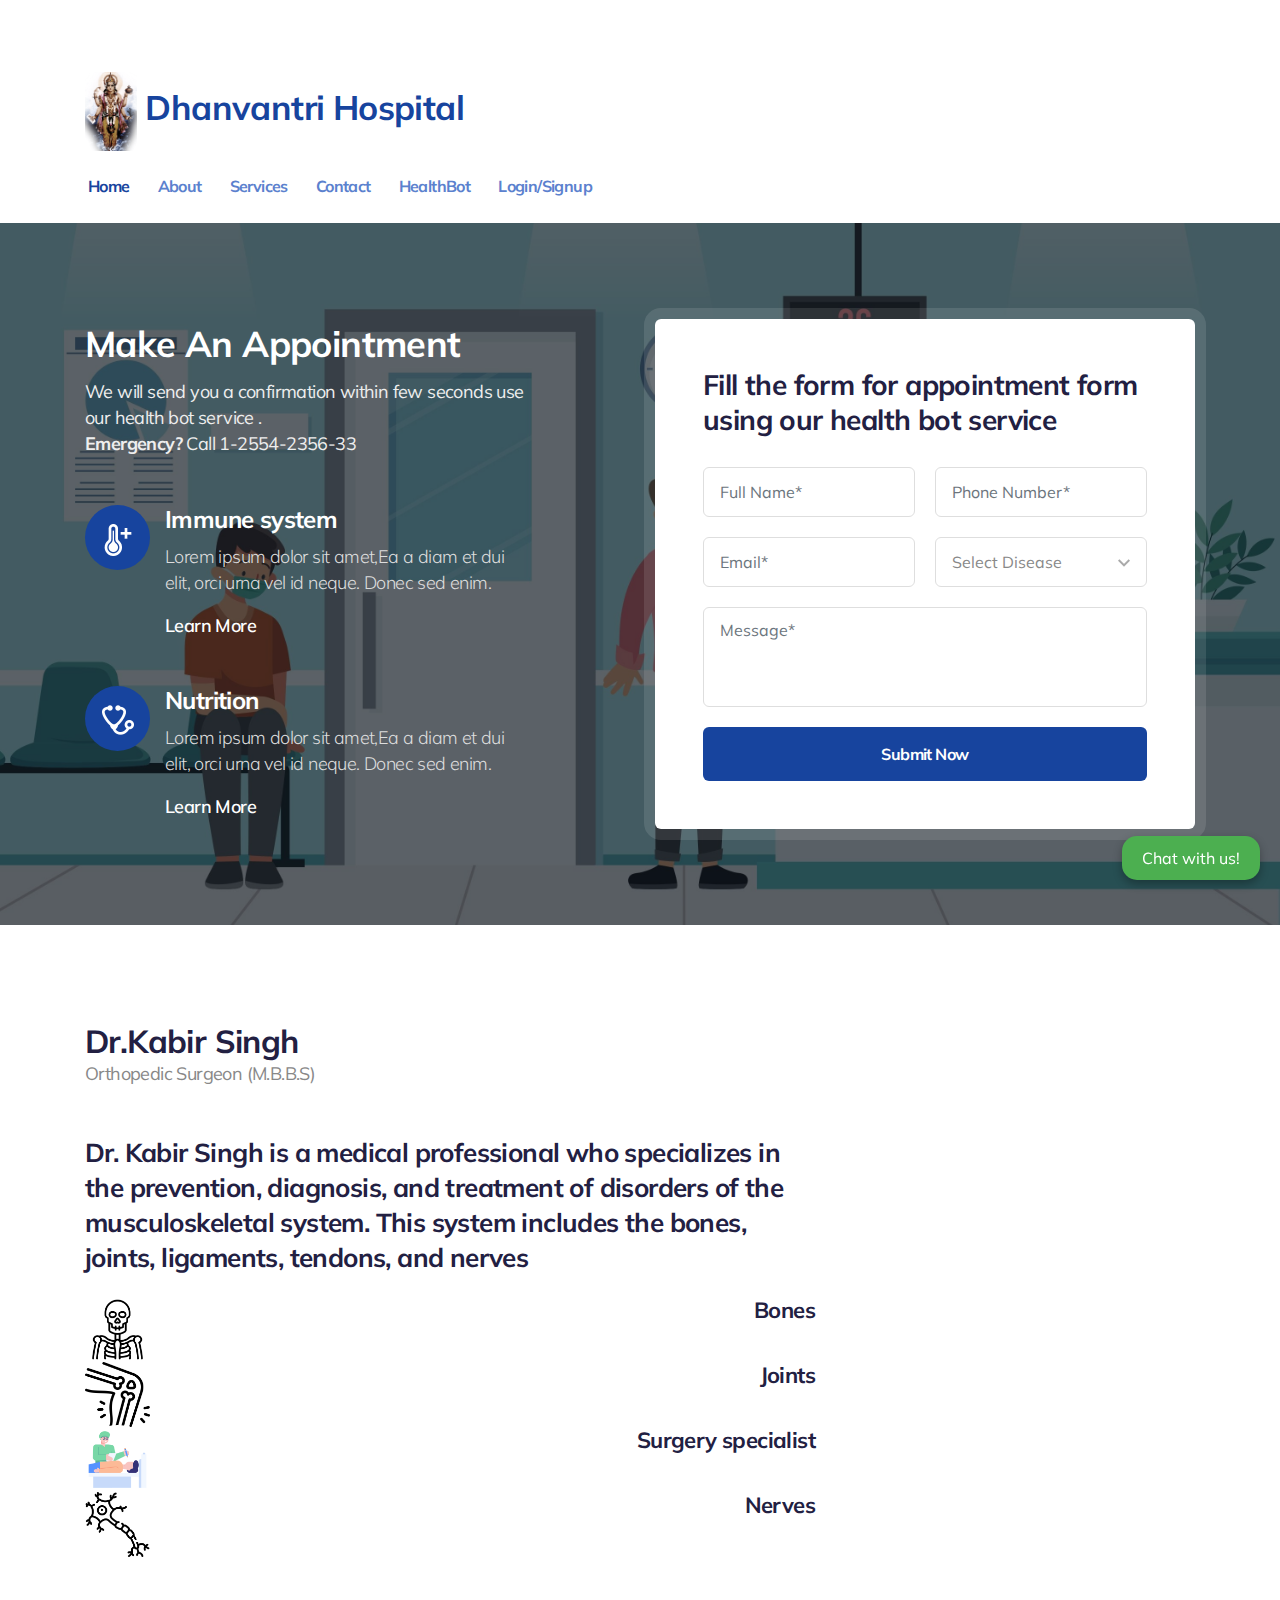
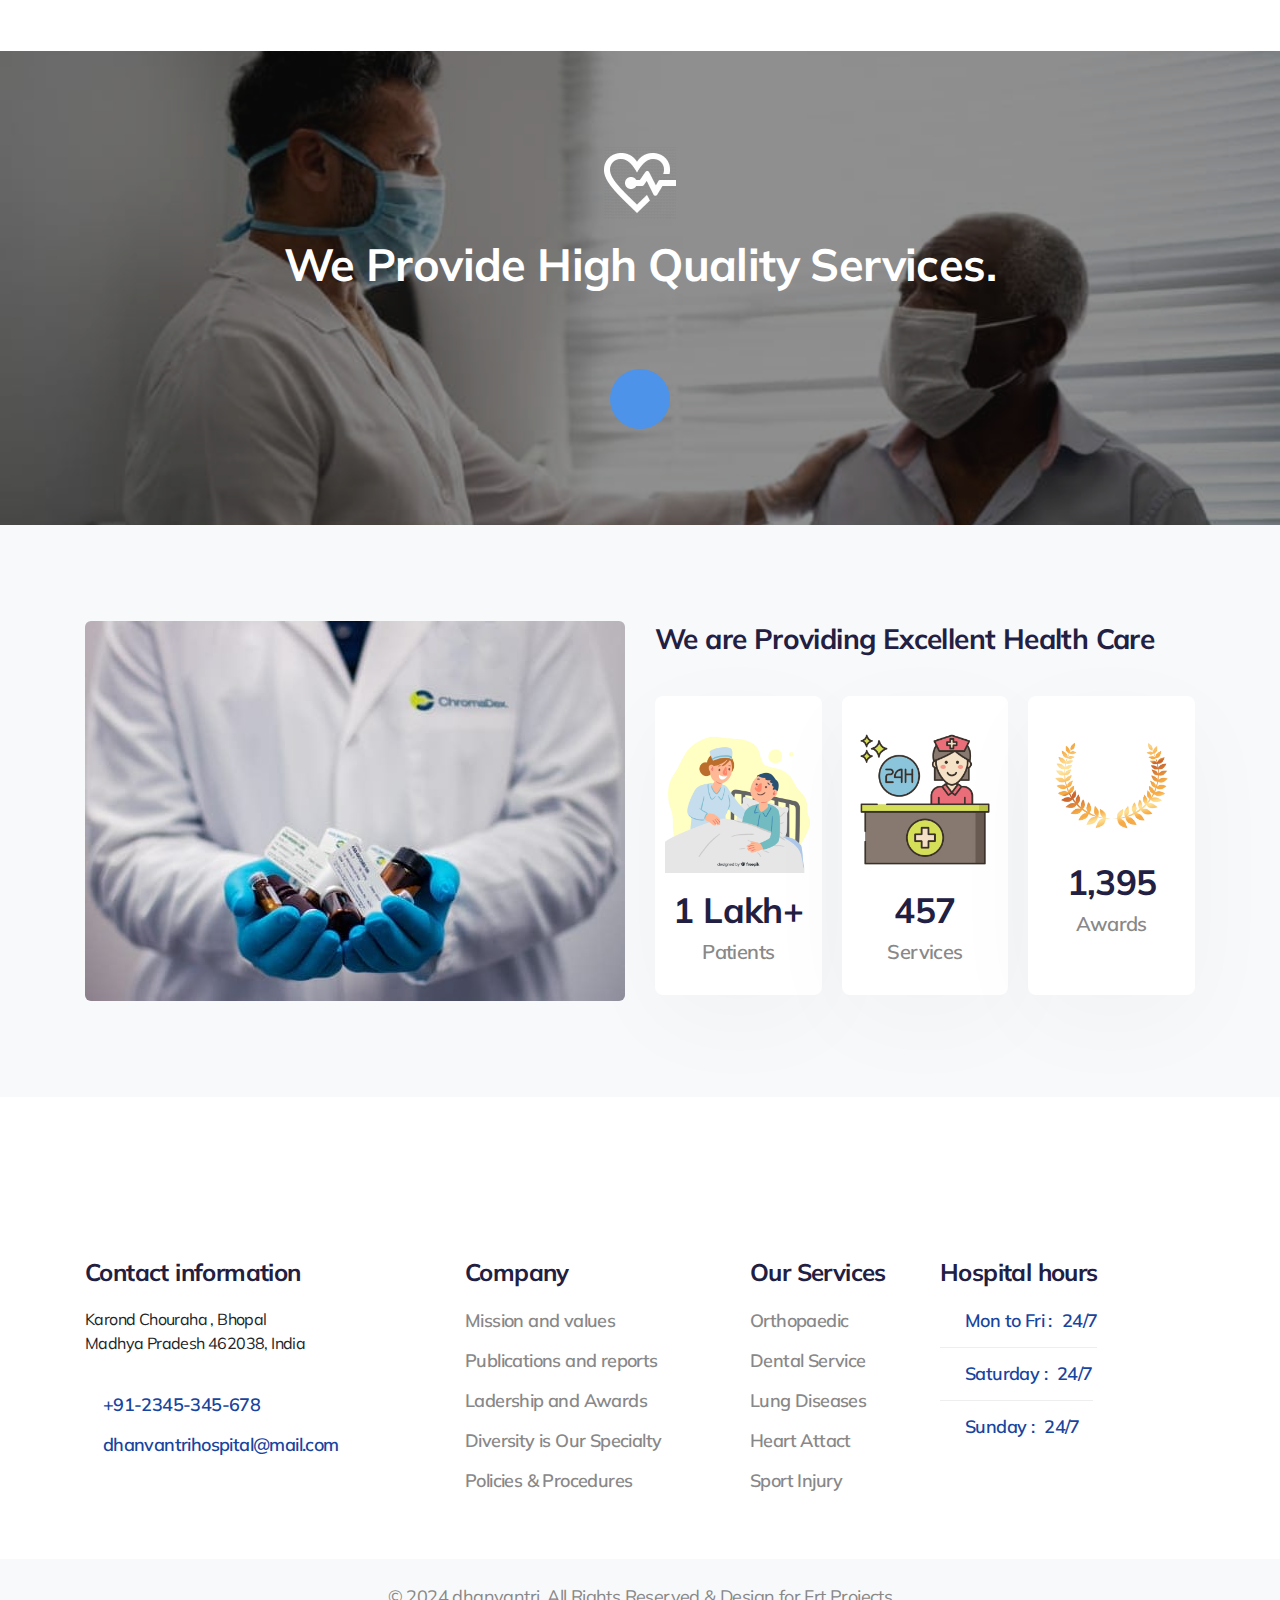
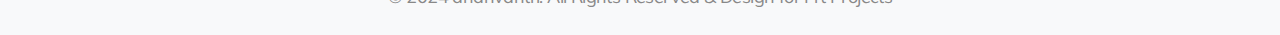
==== commit c9ee3cd0: "Update and rename home.html to index.html" ====
--- a/Microsoft-Future-Ready-Talent-Virtual-Internship-Project/index.html
+++ b/Microsoft-Future-Ready-Talent-Virtual-Internship-Project/index.html
@@ -1,76 +1,57 @@
-<!DOCTYPE html>
+
+<!doctype html>
 <html lang="en">
-
-<head>
+  <head>
     <meta charset="utf-8">
-    <title>Dhanvantri Hospital</title>
-    <meta content="width=device-width, initial-scale=1.0" name="viewport">
-    <meta content="Free HTML Templates" name="keywords">
-    <meta content="Free HTML Templates" name="description">
-
-    <!-- Favicon -->
-    <link href="img/favicon.ico" rel="icon">
-
-    <!-- Google Web Fonts -->
-    <link rel="preconnect" href="https://fonts.gstatic.com">
-    <link href="https://fonts.googleapis.com/css2?family=Roboto+Condensed:wght@400;700&family=Roboto:wght@400;700&display=swap" rel="stylesheet">  
-
-    <!-- Icon Font Stylesheet -->
-    <link href="https://cdnjs.cloudflare.com/ajax/libs/font-awesome/5.15.0/css/all.min.css" rel="stylesheet">
-    <link href="https://cdn.jsdelivr.net/npm/bootstrap-icons@1.4.1/font/bootstrap-icons.css" rel="stylesheet">
-
-    <!-- Libraries Stylesheet -->
-    <link href="lib/owlcarousel/assets/owl.carousel.min.css" rel="stylesheet">
-    <link href="lib/tempusdominus/css/tempusdominus-bootstrap-4.min.css" rel="stylesheet" />
-
-    <!-- Customized Bootstrap Stylesheet -->
-    <link href="css/bootstrap.min.css" rel="stylesheet">
-
-    <!-- Template Stylesheet -->
-    <link href="css/style.css" rel="stylesheet">
-
-    <style>
-        /* Style for the floating chat bot button */
-        .chat-bot-button {
-            position: fixed;
-            bottom: 20px;
-            right: 20px;
-            background-color: #4CAF50;
-            color: white;
-            border: none;
-            border-radius: 15px;
-            padding: 10px 20px;
-            font-size: 16px;
-            cursor: pointer;
-            box-shadow: 0px 4px 10px rgba(0, 0, 0, 0.3);
-            z-index: 999;
-        }
+    <meta name="viewport" content="width=device-width, initial-scale=1, shrink-to-fit=no">
+
+    <title>Dhanvantri Hospital </title>
+
+    <link href="https://fonts.googleapis.com/css?family=Muli:400,600,700&display=swap" rel="stylesheet">
+
+    <link rel="stylesheet" href="assets/css/style-starter.css">
     
-        /* Hover effect */
-        .chat-bot-button:hover {
-            background-color: #45a049;
-        }
-    
-        /* Style for the chat bot iframe */
-        #chat-bot-iframe {
-            position: fixed;
-            bottom: 20px;
-            right: 140px; /* Adjusted to shift the iframe a bit less towards the left */
-            width: calc(100% - 280px); /* Adjusted width to create a gap from both sides */
-            max-width: 400px;
-            height: 500px;
-            border: none;
-            border-radius: 10px;
-            box-shadow: 0px 4px 10px rgba(0, 0, 0, 0.3);
-            z-index: 999;
-            display: none;
-        }
-    </style>
+   <style>
+    /* Style for the floating chat bot button */
+    .chat-bot-button {
+        position: fixed;
+        bottom: 20px;
+        right: 20px;
+        background-color: #4CAF50;
+        color: white;
+        border: none;
+        border-radius: 15px;
+        padding: 10px 20px;
+        font-size: 16px;
+        cursor: pointer;
+        box-shadow: 0px 4px 10px rgba(0, 0, 0, 0.3);
+        z-index: 999;
+    }
+
+    /* Hover effect */
+    .chat-bot-button:hover {
+        background-color: #45a049;
+    }
+
+    /* Style for the chat bot iframe */
+    #chat-bot-iframe {
+        position: fixed;
+        bottom: 50px;
+        right: 40px; /* Moved slightly to the left */
+        width: calc(100% - 80px); /* Adjusted width to create a gap from both sides */
+        max-width: 300px;
+        height: 530px;
+        border: none;
+        border-radius: 10px;
+        box-shadow: 0px 4px 10px rgba(0, 0, 0, 0.3);
+        z-index: 999;
+        display: none;
+    }
+</style>
 </head>
-
 <body>
 
-    <!-- Floating Chat Bot Button -->
+<!-- Floating Chat Bot Button -->
 <button class="chat-bot-button" onclick="toggleChatBot()">Chat with us!</button>
 
 <!-- Chat Bot Iframe -->
@@ -88,700 +69,553 @@
     }
 </script>
 
-    <!-- Topbar Start -->
-    <div class="container-fluid py-2 border-bottom d-none d-lg-block">
-        <div class="container">
-            <div class="row">
-                <div class="col-md-6 text-center text-lg-start mb-2 mb-lg-0">
-                    <div class="d-inline-flex align-items-center">
-                        <a class="text-decoration-none text-body pe-3" href=""><i class="bi bi-telephone me-2"></i>+012 345 6789</a>
-                        <span class="text-body">|</span>
-                        <a class="text-decoration-none text-body px-3" href=""><i class="bi bi-envelope me-2"></i>dhanvantrihospital@example.com</a>
+</body>
+</html>
+
+<section class="w3l-bootstrap-header">
+ <nav class="navbar navbar-expand-md navbar-light py-3">
+    <div class="container">
+        <!-- Logo and Brand -->
+        <a class="navbar-brand" href="index.html">
+            <img src="assets/images/award.png" class="img-fluid" width="52px" alt="Dhanvantri Hospital Logo">
+            Dhanvantri Hospital
+        </a>
+        
+        <!-- Toggler Button for small screens -->
+        <button class="navbar-toggler" type="button" data-toggle="collapse" data-target="#navbarSupportedContent"
+            aria-controls="navbarSupportedContent" aria-expanded="false" aria-label="Toggle navigation">
+            Menu
+        </button>
+
+      <style>
+    .custom-navbar {
+        margin-left: -390px; /* Adjust this value as needed for left shift */
+        margin-top: 150px; /* Adjust this value as needed for downward shift */
+    }
+
+    .custom-navbar .navbar-nav {
+        padding-left: 0; /* Remove default padding */
+    }
+</style>
+
+<div class="collapse navbar-collapse custom-navbar" id="navbarSupportedContent">
+    <ul class="navbar-nav">
+        <li class="nav-item active">
+            <a class="nav-link" href="index.html">Home</a>
+        </li>
+        <li class="nav-item">
+            <a class="nav-link" href="about.html">About</a>
+        </li>
+        <li class="nav-item">
+            <a class="nav-link" href="services.html">Services</a>
+        </li>
+        <li class="nav-item">
+            <a class="nav-link" href="contact.html">Contact</a>
+        </li>
+        <li class="nav-item">
+            <a class="nav-link" href="https://healthcare-bot-4zh3cgtuvfxc6.azurewebsites.net/">HealthBot</a>
+        </li>
+        <li class="nav-item">
+            <a class="nav-link" href="login.html">Login/Signup</a>
+        </li>
+    </ul>
+</div>
+
+
+</nav>
+
+
+<div class="modal right fade" id="DomainModal" tabindex="-1" role="dialog" aria-labelledby="DomainModalLabel2">
+  <div class="modal-dialog" role="document">
+    <div class="modal-content">
+
+      <button type="button" class="close" data-dismiss="modal" aria-label="Close"><span
+          aria-hidden="true">&times;</span></button>
+
+      <div class="modal-body">
+        <div class="modal__content">
+          <h2 class="logo"><img src="assets/images/award.png" class="img-fluid">Dhanvantri Hospital</h2>
+
+          <p class="mt-md-3 mt-2"></p>
+          <div class="widget-menu-items mt-sm-5 mt-4">
+            <h5 class="widget-title">Menu Items</h5>
+            <nav class="navbar p-0">
+              <ul class="navbar-nav">
+                <li class="nav-item active">
+                  <a class="nav-link" href="index.html">Home</a>
+                </li>
+                <li class="nav-item">
+                  <a class="nav-link" href="about.html">About</a>
+                </li>
+                <li class="nav-item">
+                  <a class="nav-link" href="services.html">Services</a>
+                </li>
+                <li class="nav-item">
+                  <a class="nav-link" href="contact.html">Contact</a>
+                </li>
+
+                <li class="nav-item">
+                  <a class="nav-link" href="login.html">Login/Signup</a>
+                </li>
+                
+              </ul>
+            </nav>
+          </div>
+          <div class="widget-social-icons mt-sm-5 mt-4">
+            <h5 class="widget-title">Contact Us</h5>
+            <ul class="icon-rounded address">
+              <li>
+                <p>Karond, Bhopal<br> Madhya Pradesh 462038, INDIA</p>
+              </li>
+              <li class="mt-3">
+                <p><span class="fa fa-phone"></span> <a href="tel:+91-456-111-2222">+91-2345-345-678</a></p>
+              </li>
+              <li class="mt-2">
+                <p><span class="fa fa-envelope"></span> <a
+                    href="mailto:dhanvantrihospital@mail.com">dhanvantrihospital@mail.com</a></p>
+              </li>
+              <li class="top_li1 mt-2">
+                <p><span class="fa fa-clock-o"></span> <a href="mailto:dhanvantrihospital@mail.com">Mon - Sun 09:00 - 21:00
+                  </a></p>
+              </li>
+            </ul>
+          </div>
+          <div class="widget-social-icons mt-sm-5 mt-4">
+            <h5 class="widget-title">Follow Us</h5>
+            <ul class="icon-rounded">
+              <li><a class="social-link twitter" href="#url" target="_blank"><i class="fa fa-twitter"></i></a></li>
+              <li><a class="social-link linkedin" href="#url" target="_blank"><i class="fa fa-linkedin"></i></a></li>
+              <li><a class="social-link tumblr" href="#url" target="_blank"><i class="fa fa-tumblr"></i></a></li>
+            </ul>
+          </div>
+
+
+        </div>
+      </div>
+    </div>
+  </div>
+</div>
+<section class="w3l-apply-6" id="appointment">
+
+	<div class="apply-info py-5">
+		<div class="container py-lg-5 py-sm-3">
+			<div class="apply-grids-info row">
+				<div class="apply-gd-left col-lg-5">
+					<h4>Make an appointment</h4>
+					<p class="para-apply">We will send you a confirmation within few seconds use our health bot service .
+						<br><strong>Emergency?</strong> Call 1-2554-2356-33
+					</p>
+					<div class="mt-lg-5 mt-4">
+						<div class="sub-apply mt-5">
+							<div class="apply-sec-info">
+								<div class="icon">
+									<img src="assets/images/icon1.png" class="img-fluid">
+								</div>
+								<div class="appyl-sub-icon-info">
+									<h5><a href="blog-single.html">Immune system</a></h5>
+									<p>Lorem ipsum dolor sit amet,Ea a diam et dui elit, orci urna vel id neque. Donec
+										sed enim.</p>
+									<a href="#url" class="learn">Learn More <i class="fa fa-long-arrow-right ml-2"></i></a>
+								</div>
+							</div>
+						</div>
+						<div class="sub-apply mt-5">
+							<div class="apply-sec-info">
+								<div class="icon">
+									<img src="assets/images/sthethoscope.png" class="img-fluid">
+								</div>
+								<div class="appyl-sub-icon-info">
+									<h5><a href="blog-single.html">Nutrition</a></h5>
+									<p>Lorem ipsum dolor sit amet,Ea a diam et dui elit, orci urna vel id neque. Donec
+										sed enim.</p>
+									<a href="#url" class="learn">Learn More <i class="fa fa-long-arrow-right ml-2"></i></a>
+								</div>
+							</div>
+						</div>
+					</div>
+				</div>
+		<div class="apply-gd-right offset-lg-1 col-lg-6 mt-lg-0 mt-5">
+					<div class="apply-form p-sm-5 p-4">
+						<h5>Fill the form for appointment form using our health bot service </h5>
+						<form action="#" method="post">
+							<div class="admission-form">
+								<div class="form-group">
+									<input type="text" class="form-control" placeholder="Full Name*" required="">
+								</div>
+								<div class="form-group">
+									<input type="text" class="form-control" placeholder="Phone Number*" required="">
+								</div>
+								<div class="form-group">
+									<input type="email" class="form-control" placeholder="Email*" required="">
+								</div>
+								<select class="form-control">
+									<option>Select Disease</option>
+									<option>Lung disease</option>
+									<option>Others</option>
+								</select>
+							</div>
+							<div class="form-group">
+								<textarea name="Comment" class="form-control" placeholder="Message*" required=""></textarea>
+							</div>
+							<a href= "login.html"button type="submit" class="btn btn-primary submit">Submit Now</a></button>
+						</form>
+					</div> 
+				</div>
+			</div>
+		</div>
+	</div>
+</section>
+<section class="w3l-main-slider" id="home">
+  <div class="companies20-content">
+   
+    <div class="owl-one owl-carousel owl-theme">
+      <div class="item">
+        <li>
+          <div class="slider-info banner-view bg bg2">
+            <div class="banner-info">
+              <div class="container">
+                <div class="banner-info-bg">
+                  <h5>We Provide total Health care solution</h5>
+                  <p></p>
+                  <a class="btn btn-style btn-style-outline mt-sm-5 mt-4" href="services.html"> Our Services</a>
+                </div>
+              </div>
+            </div>
+          </div>
+        </li>
+      </div>
+      <div class="item">
+        <li>
+          <div class="slider-info  banner-view banner-top1 bg bg2">
+            <div class="banner-info">
+              <div class="container">
+                <div class="banner-info-bg">
+                  <h5>Helping you to stay Happy one</h5>
+                  <p></p>
+                    <a class="btn btn-style btn-style-outline mt-sm-5 mt-4" href="services.html"> Our Services</a>
+                </div>
+              </div>
+            </div>
+          </div>
+        </li>
+      </div>
+      <div class="item">
+        <li>
+          <div class="slider-info banner-view banner-top2 bg bg2">
+            <div class="banner-info">
+              <div class="container">
+                <div class="banner-info-bg">
+                  <h5>10 Lakh+ Patients trusted in our Hospital.</h5>
+                  <p></p>
+                    <a class="btn btn-style btn-style-outline mt-sm-5 mt-4" href="services.html"> Our Services</a>
+                </div>
+              </div>
+            </div>
+          </div>
+        </li>
+      </div>
+      <div class="item">
+        <li>
+          <div class="slider-info banner-view banner-top3 bg bg2" >
+            <div class="banner-info">
+              <div class="container">
+                <div class="banner-info-bg">
+                  <h5>The Largest and most respected Agencies</h5>
+                  <p></p>
+                    <a class="btn btn-style btn-style-outline mt-sm-5 mt-4" href="services.html"> Our Services</a>
+                </div>
+              </div>
+            </div>
+          </div>
+        </li>
+      </div>
+    </div>
+  </div>
+</div>
+</section>
+  <section class="w3l-features-photo-7 py-5">
+      <div class="w3l-features-photo-7_sur py-lg-5 py-sm-3">
+          <div class="container">
+              <div class="row">
+                  <div class="col-lg-8 w3l-features-photo-7_top-left">
+                      <h2>Dr.Kabir Singh</h2>
+                      <p class="mb-lg-5 mb-4">Orthopedic Surgeon (M.B.B.S)</p>
+                      <h4>Dr. Kabir Singh is a medical professional who specializes in the prevention, diagnosis, and treatment of
+                         disorders of the musculoskeletal system. This system includes the bones, joints, ligaments, tendons, and nerves
+                      </h4>
+                      <p>
+                      </p>
+                      <div class="feat_top">
+                          <div class="w3l-features-photo-7-box">
+                              <div class="icon">
+                                <img src="assets/images/skeleton.png" class="img-fluid"/>
+                              </div>
+                              <div class="info-feature">
+                                  <h5 class="w3l-features-photo-7-box-txt"><a href="#url">Bones</a></h5>
+                                  <p></p>
+                              </div>
+                          </div>
+                          <div class="w3l-features-photo-7-box">
+                            <div class="icon">
+                              <img src="assets/images/joints.png" class="img-fluid"/>
+                            </div>
+                              <div class="info-feature">
+                                  <h5 class="w3l-features-photo-7-box-txt"><a href="#url">Joints</a></h5>
+                                  <p></p>
+                              </div>
+                          </div>
+                          <div class="w3l-features-photo-7-box">
+                            <div class="icon">
+                              <img src="assets/images/surgery.png" class="img-fluid"/>
+                            </div>
+                              <div class="info-feature">
+                                  <h5 class="w3l-features-photo-7-box-txt"><a href="#url">Surgery specialist</a></h5>
+                                  <p></p>
+                              </div>
+                          </div>
+                          <div class="w3l-features-photo-7-box">
+                            <div class="icon">
+                              <img src="assets/images/nerves.png" class="img-fluid"/>
+                            </div>
+                              <div class="info-feature">
+                                  <h5 class="w3l-features-photo-7-box-txt"><a href="#url">Nerves</a></h5>
+                                  <p></p>
+                              </div>
+                          </div>
+                      </div>
+                  </div>
+                  <div class="col-lg-4 w3l-features-photo-7_top-right mt-lg-0 mt-4">
+                      <img src="assets/images/Dr.Kabir Singh.jpg" class="img-fluid" alt="" />
+                  </div>
+              </div>
+          </div>
+      </div>
+  </section>
+<section class="w3l-video-sec">
+	<div class="video-inner py-5">
+		<div class="overlay1 py-lg-5 py-sm-3">
+			<div class="container">
+				<div class="video-content">
+					<img src="assets/images/heart-big.png" class="img-fluid" alt="" />
+					<h4><a href="#url">We Provide High Quality Services.</a></h4>
+					<p></p>
+					<a href="#notify" class="play-button btn"><span class="fa fa-play pl-1" aria-hidden="true">
+						</span></a>
+
+					<div id="notify" class="notify-pop-overlay">
+						<div class="notify-popup">
+							<h5>Excellent Health Care Systems</h5>
+							<iframe src="https://player.vimeo.com/video/180825357" frameborder="0"
+								allow="autoplay; fullscreen" allowfullscreen></iframe>
+							<a class="close" href="#close">&times;</a>
+						</div>
+					</div>
+				</div>
+			</div>
+		</div>
+	</div>
+</section>
+<section class="w3l-features py-5">
+    <div class="container py-lg-5 py-3">
+        <div class="row main-cont-wthree-2">
+            <div class="col-lg-6 feature-grid-right">
+                <img src="assets/images/healthcare.jpg" class="img-fluid" alt="healthcare">
+            </div>
+            <div class="col-lg-6 feature-grid-left mt-lg-0 mt-sm-5 mt-4">
+                <h4 class="title-left">We are Providing Excellent Health Care</h4>
+                <p class="text-para"></p>
+                <div class="stats_main text-center">
+                    <div class="w3l-stats">
+                        <div class="">
+                            <img src="assets/images/HappyPatients.jpg" class="img-fluid">
+                        </div>
+                        <div class="info-feature mt-3">
+                            <h5 class="w3l-stats-txt"><a href="#url">1 Lakh+</a></h5>
+                            <p class="stats-text">Patients</p>
+                        </div>
                     </div>
-                </div>
-                <div class="col-md-6 text-center text-lg-end">
-                    <div class="d-inline-flex align-items-center">
-                        <a class="text-body px-2" href="#">
-                            <i class="fab fa-facebook-f"></i>
-                        </a>
-                        <a class="text-body px-2" href="#">
-                            <i class="fab fa-twitter"></i>
-                        </a>
-                        <a class="text-body px-2" href="https://www.linkedin.com/in/athrva-deshmukh/">
-                            <i class="fab fa-linkedin-in"></i>
-                        </a>
-                        <a class="text-body px-2" href="#">
-                            <i class="fab fa-instagram"></i>
-                        </a>
-                        <a class="text-body ps-2" href="https://www.youtube.com/@cyberx2003">
-                            <i class="fab fa-youtube"></i>
-                        </a>
+                    <div class="w3l-stats">
+                        <div class="">
+                            <img src="assets/images/services.png" class="img-fluid">
+                        </div>
+                        <div class="info-feature mt-3">
+                            <h5 class="w3l-stats-txt"><a href="#url">457</a></h5>
+                            <p class="stats-text">Services</p>
+                        </div>
                     </div>
-                </div>
-            </div>
-        </div>
-    </div>
-    <!-- Topbar End -->
-
-
-    <!-- Navbar Start -->
-    <div class="container-fluid sticky-top bg-white shadow-sm">
-        <div class="container">
-            <nav class="navbar navbar-expand-lg bg-white navbar-light py-3 py-lg-0">
-                <a href="index.html" class="navbar-brand">
-                    <h1 class="m-0 text-uppercase text-primary"><i class="fa fa-clinic-medical me-2"></i>Dhanvantri Hospital</h1>
-                </a>
-                <button class="navbar-toggler" type="button" data-bs-toggle="collapse" data-bs-target="#navbarCollapse">
-                    <span class="navbar-toggler-icon"></span>
-                </button>
-                <div class="collapse navbar-collapse" id="navbarCollapse">
-                    <div class="navbar-nav ms-auto py-0">
-                        <a href="home.html" class="nav-item nav-link active">Home</a>
-                        <a href="about.html" class="nav-item nav-link">About</a>
-                        <a href="services.html" class="nav-item nav-link">Service</a>
-                        <a href="https://healthcare-bot-4zh3cgtuvfxc6.azurewebsites.net/" class="nav-item nav-link">Health Bot</a>
-                        <a href="login.html" class="nav-item nav-link">Login</a>
+                    <div class="w3l-stats">
+                        <div class="">
+                            <img src="assets/images/award.jpg" class="img-fluid">
                         </div>
-                        <a href="contact.html" class="nav-item nav-link">Contact</a>
-                    </div>
-                </div>
-            </nav>
-        </div>
-    </div>
-    <!-- Navbar End -->
-
-
-    <!-- Hero Start -->
-    <div class="container-fluid bg-primary py-5 mb-5 hero-header">
-        <div class="container py-5">
-            <div class="row justify-content-start">
-                <div class="col-lg-8 text-center text-lg-start">
-                    <h5 class="d-inline-block text-primary text-uppercase border-bottom border-5" style="border-color: rgba(256, 256, 256, .3) !important;">Welcome To Dhanvantri Hospital</h5>
-                    <h1 class="display-1 text-white mb-md-4">Best Healthcare Solution In Your City</h1>
-                    <div class="pt-2">
-                        <a href="" class="btn btn-light rounded-pill py-md-3 px-md-5 mx-2">Find Doctor</a>
-                        <a href="" class="btn btn-outline-light rounded-pill py-md-3 px-md-5 mx-2">Appointment</a>
-                    </div>
-                </div>
-            </div>
-        </div>
-    </div>
-    <!-- Hero End -->
-
-
-    <!-- About Start -->
-    <div class="container-fluid py-5">
-        <div class="container">
-            <div class="row gx-5">
-                <div class="col-lg-5 mb-5 mb-lg-0" style="min-height: 500px;">
-                    <div class="position-relative h-100">
-                        <img class="position-absolute w-100 h-100 rounded" src="img/about.jpg" style="object-fit: cover;">
-                    </div>
-                </div>
-                <div class="col-lg-7">
-                    <div class="mb-4">
-                        <h5 class="d-inline-block text-primary text-uppercase border-bottom border-5">About Us</h5>
-                        <h1 class="display-4">Best Medical Care For Yourself and Your Family</h1>
-                    </div>
-                    <p>Welcome to Dhanvantri Hospital, where compassionate care meets medical excellence. 
-                    At Dhanvantri, we are dedicated to providing the highest quality healthcare services to our patients, guided by our 
-                    commitment to professionalism, integrity, and innovation.
-                    <br>Established with the vision of offering comprehensive healthcare solutions, 
-                    Dhanvantri Hospital has been serving our community with distinction for 75 years. 
-                    Our journey began with a simple yet profound goal: to create a healthcare institution that prioritizes patient well-being 
-                    above all else.</p>
-                    <div class="row g-3 pt-3">
-                        <div class="col-sm-3 col-6">
-                            <div class="bg-light text-center rounded-circle py-4">
-                                <i class="fa fa-3x fa-user-md text-primary mb-3"></i>
-                                <h6 class="mb-0">Qualified<small class="d-block text-primary">Doctors</small></h6>
-                            </div>
-                        </div>
-                        <div class="col-sm-3 col-6">
-                            <div class="bg-light text-center rounded-circle py-4">
-                                <i class="fa fa-3x fa-procedures text-primary mb-3"></i>
-                                <h6 class="mb-0">Emergency<small class="d-block text-primary">Services</small></h6>
-                            </div>
-                        </div>
-                        <div class="col-sm-3 col-6">
-                            <div class="bg-light text-center rounded-circle py-4">
-                                <i class="fa fa-3x fa-microscope text-primary mb-3"></i>
-                                <h6 class="mb-0">Accurate<small class="d-block text-primary">Testing</small></h6>
-                            </div>
-                        </div>
-                        <div class="col-sm-3 col-6">
-                            <div class="bg-light text-center rounded-circle py-4">
-                                <i class="fa fa-3x fa-ambulance text-primary mb-3"></i>
-                                <h6 class="mb-0">Free<small class="d-block text-primary">Ambulance</small></h6>
-                            </div>
+                        <div class="info-feature mt-3">
+                            <h5 class="w3l-stats-txt"><a href="#url">1,395</a></h5>
+                            <p class="stats-text">Awards</p>
                         </div>
                     </div>
                 </div>
             </div>
         </div>
     </div>
-    <!-- About End -->
-    
-
-    <!-- Services Start -->
-    <div class="container-fluid py-5">
+</section>
+<section class="w3l-call-to-action_9 py-5">
+    <div class="call-w3">
         <div class="container">
-            <div class="text-center mx-auto mb-5" style="max-width: 500px;">
-                <h5 class="d-inline-block text-primary text-uppercase border-bottom border-5">Services</h5>
-                <h1 class="display-4">Excellent Medical Services</h1>
-            </div>
-            <div class="row g-5">
-                <div class="col-lg-4 col-md-6">
-                    <div class="service-item bg-light rounded d-flex flex-column align-items-center justify-content-center text-center">
-                        <div class="service-icon mb-4">
-                            <i class="fa fa-2x fa-user-md text-white"></i>
-                        </div>
-                        <h4 class="mb-3">Emergency Care</h4>
-                        <p class="m-0">At Dhanvantri Hospital, we understand that emergencies can be stressful and overwhelming. 
-                            That's why our dedicated team is committed to providing not only expert medical care but also comfort, 
-                            support, and reassurance to patients and their families during times of crisis.</p>
-                        <a class="btn btn-lg btn-primary rounded-pill" href="">
-                            <i class="bi bi-arrow-right"></i>
-                        </a>
+            <div class=" main-cont-wthree-2">
+                <div class="left-contect-calls text-center">
+  
                     </div>
                 </div>
-                <div class="col-lg-4 col-md-6">
-                    <div class="service-item bg-light rounded d-flex flex-column align-items-center justify-content-center text-center">
-                        <div class="service-icon mb-4">
-                            <i class="fa fa-2x fa-procedures text-white"></i>
-                        </div>
-                        <h4 class="mb-3">Operation & Surgery</h4>
-                        <p class="m-0">At Dhanvantri Hospital, we understand that undergoing an operation or surgery can be a significant event in your life. 
-                            That's why we are committed to providing exceptional surgical care with a focus on safety, precision, and compassion.
-
-                        <a class="btn btn-lg btn-primary rounded-pill" href="">
-                            <i class="bi bi-arrow-right"></i>
-                        </a>
-                    </div>
-                </div>
-                <div class="col-lg-4 col-md-6">
-                    <div class="service-item bg-light rounded d-flex flex-column align-items-center justify-content-center text-center">
-                        <div class="service-icon mb-4">
-                            <i class="fa fa-2x fa-stethoscope text-white"></i>
-                        </div>
-                        <h4 class="mb-3">Outdoor Checkup</h4>
-                        <p class="m-0">At Dhanvantri Hospital, we understand the importance of accessible and convenient healthcare services. 
-                            That's why we offer comprehensive outdoor checkup facilities to address your healthcare needs efficiently and effectively.
-                            </p>
-                        <a class="btn btn-lg btn-primary rounded-pill" href="">
-                            <i class="bi bi-arrow-right"></i>
-                        </a>
-                    </div>
-                </div>
-                <div class="col-lg-4 col-md-6">
-                    <div class="service-item bg-light rounded d-flex flex-column align-items-center justify-content-center text-center">
-                        <div class="service-icon mb-4">
-                            <i class="fa fa-2x fa-ambulance text-white"></i>
-                        </div>
-                        <h4 class="mb-3">Ambulance Service</h4>
-                        <p class="m-0">In times of medical emergencies, quick and reliable transportation can make all the difference. 
-                            At Dhanvantri Hospital, we are proud to offer a dedicated ambulance service committed to providing swift, 
-                            compassionate, and expert care when you need it most.</p>
-                        <a class="btn btn-lg btn-primary rounded-pill" href="">
-                            <i class="bi bi-arrow-right"></i>
-                        </a>
-                    </div>
-                </div>
-                <div class="col-lg-4 col-md-6">
-                    <div class="service-item bg-light rounded d-flex flex-column align-items-center justify-content-center text-center">
-                        <div class="service-icon mb-4">
-                            <i class="fa fa-2x fa-pills text-white"></i>
-                        </div>
-                        <h4 class="mb-3">Medicine & Pharmacy</h4>
-                        <p class="m-0">At Dhanvantri Hospital, we understand the importance of access to quality medications and pharmacy 
-                            services in supporting the health and well-being of our patients. Our pharmacy services are designed to provide 
-                            convenient access to a wide range of medications, expert medication management, and personalized support to help 
-                            you achieve optimal health outcomes.
-                        </p>
-                        <a class="btn btn-lg btn-primary rounded-pill" href="#">
-                            <i class="bi bi-arrow-right"></i>
-                        </a>
-                    </div>
-                </div>
-                <div class="col-lg-4 col-md-6">
-                    <div class="service-item bg-light rounded d-flex flex-column align-items-center justify-content-center text-center">
-                        <div class="service-icon mb-4">
-                            <i class="fa fa-2x fa-microscope text-white"></i>
-                        </div>
-                        <h4 class="mb-3">Blood Testing</h4>
-                        <p class="m-0">
-                            At Dhanvantri Hospital, we offer comprehensive blood testing services to help diagnose, monitor, and manage a 
-                            wide range of medical conditions. Our state-of-the-art laboratory is equipped with advanced technology and 
-                            staffed by experienced laboratory professionals who are dedicated to providing accurate and reliable test results 
-                            in a timely manner.</p>
-                        <a class="btn btn-lg btn-primary rounded-pill" href="">
-                            <i class="bi bi-arrow-right"></i>
-                        </a>
-                    </div>
-                </div>
             </div>
         </div>
     </div>
-    <!-- Services End -->
-
-
-    <!-- Appointment Start -->
-    <div class="container-fluid bg-primary my-5 py-5">
-        <div class="container py-5">
-            <div class="row gx-5">
-                <div class="col-lg-6 mb-5 mb-lg-0">
-                    <div class="mb-4">
-                        <h5 class="d-inline-block text-white text-uppercase border-bottom border-5">Appointment</h5>
-                        <h1 class="display-4">Make An Appointment For Your Family</h1>
-                    </div>
-                    <p class="text-white mb-5"></p>
-                    <a class="btn btn-dark rounded-pill py-3 px-5 me-3" href="">Find Doctor</a>
-                    <a class="btn btn-outline-dark rounded-pill py-3 px-5" href="https://healthcare-bot-4zh3cgtuvfxc6.azurewebsites.net/">Book With AI</a>
-                </div>
-                <div class="col-lg-6">
-                    <div class="bg-white text-center rounded p-5">
-                        <h1 class="mb-4">Book An Appointment</h1>
-                        <form>
-                            <div class="row g-3">
-                                <div class="col-12 col-sm-6">
-                                    <select class="form-select bg-light border-0" style="height: 55px;">
-                                        <option selected>Choose Department</option>
-                                        <option value="1">Neurology</option>
-                                        <option value="2">Cardiology</option>
-                                        <option value="3">Urology</option>
-                                    </select>
-                                </div>
-                                <div class="col-12 col-sm-6">
-                                    <select class="form-select bg-light border-0" style="height: 55px;">
-                                        <option selected>Select Doctor</option>
-                                        <option value="1">Dr.Kabir Singh</option>
-                                        <option value="2">Dr.Sonu Kushwaha</option>
-                                        <option value="3">Dr.Nushad Ali</option>
-                                    </select>
-                                </div>
-                                <div class="col-12 col-sm-6">
-                                    <input type="text" class="form-control bg-light border-0" placeholder="Your Name" style="height: 55px;">
-                                </div>
-                                <div class="col-12 col-sm-6">
-                                    <input type="email" class="form-control bg-light border-0" placeholder="Your Email" style="height: 55px;">
-                                </div>
-                                <div class="col-12 col-sm-6">
-                                    <div class="date" id="date" data-target-input="nearest">
-                                        <input type="text"
-                                            class="form-control bg-light border-0 datetimepicker-input"
-                                            placeholder="Date" data-target="#date" data-toggle="datetimepicker" style="height: 55px;">
-                                    </div>
-                                </div>
-                                <div class="col-12 col-sm-6">
-                                    <div class="time" id="time" data-target-input="nearest">
-                                        <input type="text"
-                                            class="form-control bg-light border-0 datetimepicker-input"
-                                            placeholder="Time" data-target="#time" data-toggle="datetimepicker" style="height: 55px;">
-                                    </div>
-                                </div>
-                                <div class="col-12">
-                                    <button class="btn btn-primary w-100 py-3" type="submit">Make An Appointment</button>
-                                </div>
-                            </div>
-                        </form>
-                    </div>
-                </div>
-            </div>
+</section>
+
+  <section class="w3l-dhanvantri-footer ">
+    <footer class="footer-28">
+      <div class="footer-bg-layer">
+        <div class="container py-lg-3">
+          <div class="row footer-top-28">
+            <div class="col-lg-4 col-md-6 col-sm-7 footer-list-28 mt-sm-5 mt-4">
+              <h6 class="footer-title-28">Contact information</h6>
+              <ul class="address">
+                <li>Karond Chouraha , Bhopal<br> Madhya Pradesh 462038, India
+                  <p></p>
+                </li>
+                <li class="mt-4">
+                  <p><span class="fa fa-phone"></span> <a href="tel:+91-456-111-2222">+91-2345-345-678</a></p>
+                </li>
+                <li>
+                  <p><span class="fa fa-envelope"></span> <a
+                      href="mailto:dhanvantrihospital@mail.com">dhanvantrihospital@mail.com</a></p>
+                </li>
+              </ul>
+            </div>
+            <div class="col-lg-3 col-md-6 col-sm-5 footer-list-28 mt-sm-5 mt-4">
+              <h6 class="footer-title-28">Company</h6>
+              <ul>
+                <li><a href="#url">Mission and values</a></li>
+                <li><a href="#url">Publications and reports</a></li>
+                <li><a href="#url">Ladership and Awards</a></li>
+                <li><a href="#url">Diversity is Our Specialty</a></li>
+                <li><a href="#url">Policies & Procedures</a></li>
+              </ul>
+            </div>
+            <div class="col-lg-2 col-md-6 col-sm-4 footer-list-28 mt-sm-5 mt-4">
+              <h6 class="footer-title-28">Our Services</h6>
+              <ul>
+                <li><a href="#url">Orthopaedic</a></li>
+                <li><a href="#url">Dental Service</a></li>
+                <li><a href="#url">Lung Diseases</a></li>
+                <li><a href="#url">Heart Attact</a></li>
+                <li><a href="#url">Sport Injury</a></li>
+              </ul>
+            </div>
+            <div class="col-lg-3 col-md-6 col-sm-8 footer-list-28 mt-sm-5 mt-4">
+              <h6 class="footer-title-28">Hospital hours</h6>
+              <ul class="timing mb-lg-4">
+                <li><a href="#URL"><span class="fa fa-clock-o"></span>Mon to Fri : <span>24/7</span></a></li>
+                <li><a href="#URL"><span class="fa fa-clock-o"></span>Saturday : <span>24/7</span></a></li>
+                <li><a href="#URL"><span class="fa fa-clock-o"></span>Sunday : <span>24/7</span></a></li>
+              </ul>
+            </div>
+          </div>
         </div>
-    </div>
-    <!-- Appointment End -->
-
-
-    <!-- Pricing Plan Start -->
-    <div class="container-fluid py-5">
+      </div>
+      <div class="midd-footer-28 align-center py-lg-4 py-3 mt-md-5 mt-3">
         <div class="container">
-            <div class="text-center mx-auto mb-5" style="max-width: 500px;">
-                <h5 class="d-inline-block text-primary text-uppercase border-bottom border-5">Medical Packages</h5>
-                <h1 class="display-4">Awesome Medical Programs</h1>
-            </div>
-            <div class="owl-carousel price-carousel position-relative" style="padding: 0 45px 45px 45px;">
-                <div class="bg-light rounded text-center">
-                    <div class="position-relative">
-                        <img class="img-fluid rounded-top" src="img/price-1.jpg" alt="">
-                        <div class="position-absolute w-100 h-100 top-50 start-50 translate-middle rounded-top d-flex flex-column align-items-center justify-content-center" style="background: rgba(29, 42, 77, .8);">
-                            <h3 class="text-white">Pregnancy Care</h3>
-                            <h1 class="display-4 text-white mb-0">
-                                <small class="align-top fw-normal" style="font-size: 22px; line-height: 45px;">$</small>49<small class="align-bottom fw-normal" style="font-size: 16px; line-height: 40px;">/ Year</small>
-                            </h1>
-                        </div>
-                    </div>
-                    <div class="text-center py-5">
-                        <p>Emergency Medical Treatment</p>
-                        <p>Highly Experienced Doctors</p>
-                        <p>Highest Success Rate</p>
-                        <p>Telephone Service</p>
-                        <a href="" class="btn btn-primary rounded-pill py-3 px-5 my-2">Apply Now</a>
-                    </div>
-                </div>
-                <div class="bg-light rounded text-center">
-                    <div class="position-relative">
-                        <img class="img-fluid rounded-top" src="img/price-2.jpg" alt="">
-                        <div class="position-absolute w-100 h-100 top-50 start-50 translate-middle rounded-top d-flex flex-column align-items-center justify-content-center" style="background: rgba(29, 42, 77, .8);">
-                            <h3 class="text-white">Health Checkup</h3>
-                            <h1 class="display-4 text-white mb-0">
-                                <small class="align-top fw-normal" style="font-size: 22px; line-height: 45px;">$</small>99<small class="align-bottom fw-normal" style="font-size: 16px; line-height: 40px;">/ Year</small>
-                            </h1>
-                        </div>
-                    </div>
-                    <div class="text-center py-5">
-                        <p>Emergency Medical Treatment</p>
-                        <p>Highly Experienced Doctors</p>
-                        <p>Highest Success Rate</p>
-                        <p>Telephone Service</p>
-                        <a href="" class="btn btn-primary rounded-pill py-3 px-5 my-2">Apply Now</a>
-                    </div>
-                </div>
-                <div class="bg-light rounded text-center">
-                    <div class="position-relative">
-                        <img class="img-fluid rounded-top" src="img/price-3.jpg" alt="">
-                        <div class="position-absolute w-100 h-100 top-50 start-50 translate-middle rounded-top d-flex flex-column align-items-center justify-content-center" style="background: rgba(29, 42, 77, .8);">
-                            <h3 class="text-white">Dental Care</h3>
-                            <h1 class="display-4 text-white mb-0">
-                                <small class="align-top fw-normal" style="font-size: 22px; line-height: 45px;">$</small>149<small class="align-bottom fw-normal" style="font-size: 16px; line-height: 40px;">/ Year</small>
-                            </h1>
-                        </div>
-                    </div>
-                    <div class="text-center py-5">
-                        <p>Emergency Medical Treatment</p>
-                        <p>Highly Experienced Doctors</p>
-                        <p>Highest Success Rate</p>
-                        <p>Telephone Service</p>
-                        <a href="" class="btn btn-primary rounded-pill py-3 px-5 my-2">Apply Now</a>
-                    </div>
-                </div>
-                <div class="bg-light rounded text-center">
-                    <div class="position-relative">
-                        <img class="img-fluid rounded-top" src="img/price-4.jpg" alt="">
-                        <div class="position-absolute w-100 h-100 top-50 start-50 translate-middle rounded-top d-flex flex-column align-items-center justify-content-center" style="background: rgba(29, 42, 77, .8);">
-                            <h3 class="text-white">Operation & Surgery</h3>
-                            <h1 class="display-4 text-white mb-0">
-                                <small class="align-top fw-normal" style="font-size: 22px; line-height: 45px;">$</small>199<small class="align-bottom fw-normal" style="font-size: 16px; line-height: 40px;">/ Year</small>
-                            </h1>
-                        </div>
-                    </div>
-                    <div class="text-center py-5">
-                        <p>Emergency Medical Treatment</p>
-                        <p>Highly Experienced Doctors</p>
-                        <p>Highest Success Rate</p>
-                        <p>Telephone Service</p>
-                        <a href="" class="btn btn-primary rounded-pill py-3 px-5 my-2">Apply Now</a>
-                    </div>
-                </div>
-            </div>
+          <p class="copy-footer-28 text-center"> &copy; 2024 dhanvantri. All Rights Reserved & Design for Frt Projects </p>
         </div>
-    </div>
-    <!-- Pricing Plan End -->
-
-
-    <!-- Team Start -->
-    <div class="container-fluid py-5">
-        <div class="container">
-            <div class="text-center mx-auto mb-5" style="max-width: 500px;">
-                <h5 class="d-inline-block text-primary text-uppercase border-bottom border-5">Our Doctors</h5>
-                <h1 class="display-4">Qualified Healthcare Professionals</h1>
-            </div>
-            <div class="owl-carousel team-carousel position-relative">
-                <div class="team-item">
-                    <div class="row g-0 bg-light rounded overflow-hidden">
-                        <div class="col-12 col-sm-5 h-100">
-                            <img class="img-fluid h-100" src="img/hathi.jpg" style="object-fit: cover;">
-                        </div>
-                        <div class="col-12 col-sm-7 h-100 d-flex flex-column">
-                            <div class="mt-auto p-4">
-                                <h3>Dr. Hans Raj Hathi</h3>
-                                <h6 class="fw-normal fst-italic text-primary mb-4">Dental Specialist</h6>
-                                <p class="m-0"></p>
-                            </div>
-                            <div class="d-flex mt-auto border-top p-4">
-                                <a class="btn btn-lg btn-primary btn-lg-square rounded-circle me-3" href="#"><i class="fab fa-twitter"></i></a>
-                                <a class="btn btn-lg btn-primary btn-lg-square rounded-circle me-3" href="#"><i class="fab fa-facebook-f"></i></a>
-                                <a class="btn btn-lg btn-primary btn-lg-square rounded-circle" href="#"><i class="fab fa-linkedin-in"></i></a>
-                            </div>
-                        </div>
-                    </div>
-                </div>
-                <div class="team-item">
-                    <div class="row g-0 bg-light rounded overflow-hidden">
-                        <div class="col-12 col-sm-5 h-100">
-                            <img class="img-fluid h-100" src="img/sonu.png" style="object-fit: cover;">
-                        </div>
-                        <div class="col-12 col-sm-7 h-100 d-flex flex-column">
-                            <div class="mt-auto p-4">
-                                <h3>Dr.Sonu Kushwaha</h3>
-                                <h6 class="fw-normal fst-italic text-primary mb-4">Cardiology Specialist</h6>
-                                <p class="m-0"></p>
-                            </div>
-                            <div class="d-flex mt-auto border-top p-4">
-                                <a class="btn btn-lg btn-primary btn-lg-square rounded-circle me-3" href="#"><i class="fab fa-twitter"></i></a>
-                                <a class="btn btn-lg btn-primary btn-lg-square rounded-circle me-3" href="#"><i class="fab fa-facebook-f"></i></a>
-                                <a class="btn btn-lg btn-primary btn-lg-square rounded-circle" href="#"><i class="fab fa-linkedin-in"></i></a>
-                            </div>
-                        </div>
-                    </div>
-                </div>
-                <div class="team-item">
-                    <div class="row g-0 bg-light rounded overflow-hidden">
-                        <div class="col-12 col-sm-5 h-100">
-                            <img class="img-fluid h-100" src="img/naushad.png" style="object-fit: cover;">
-                        </div>
-                        <div class="col-12 col-sm-7 h-100 d-flex flex-column">
-                            <div class="mt-auto p-4">
-                                <h3>Dr.Naushad Ali</h3>
-                                <h6 class="fw-normal fst-italic text-primary mb-4">Urologist Specialist</h6>
-                                <p class="m-0"></p>
-                            </div>
-                            <div class="d-flex mt-auto border-top p-4">
-                                <a class="btn btn-lg btn-primary btn-lg-square rounded-circle me-3" href="#"><i class="fab fa-twitter"></i></a>
-                                <a class="btn btn-lg btn-primary btn-lg-square rounded-circle me-3" href="#"><i class="fab fa-facebook-f"></i></a>
-                                <a class="btn btn-lg btn-primary btn-lg-square rounded-circle" href="#"><i class="fab fa-linkedin-in"></i></a>
-                            </div>
-                        </div>
-                    </div>
-                </div>
-            </div>
-        </div>
-    </div>
-    <!-- Team End -->
-
-
-    <!-- Search Start -->
-    <div class="container-fluid bg-primary my-5 py-5">
-        <div class="container py-5">
-            <div class="text-center mx-auto mb-5" style="max-width: 500px;">
-                <h5 class="d-inline-block text-white text-uppercase border-bottom border-5">Find A Doctor</h5>
-                <h1 class="display-4 mb-4">Find A Healthcare Professionals</h1>
-                <h5 class="text-white fw-normal"></h5>
-            </div>
-            <div class="mx-auto" style="width: 100%; max-width: 600px;">
-                <div class="input-group">
-                    <select class="form-select border-primary w-25" style="height: 60px;">
-                        <option selected>Department</option>
-                        <option value="1">Neurology</option>
-                        <option value="2">Cardiology</option>
-                        <option value="3">Urology</option>
-                    </select>
-                    <input type="text" class="form-control border-primary w-50" placeholder="Keyword">
-                    <button class="btn btn-dark border-0 w-25">Search</button>
-                </div>
-            </div>
-        </div>
-    </div>
-    <!-- Search End -->
-
-
-    <!-- Testimonial Start -->
-    <div class="container-fluid py-5">
-        <div class="container">
-            <div class="text-center mx-auto mb-5" style="max-width: 500px;">
-                <h5 class="d-inline-block text-primary text-uppercase border-bottom border-5">Testimonial</h5>
-                <h1 class="display-4">Patients Say About Our Services</h1>
-            </div>
-            <div class="row justify-content-center">
-                <div class="col-lg-8">
-                    <div class="owl-carousel testimonial-carousel">
-                        <div class="testimonial-item text-center">
-                            <div class="position-relative mb-5">
-                                <img class="img-fluid rounded-circle mx-auto" src="img/testimonial-1.jpg" alt="">
-                                <div class="position-absolute top-100 start-50 translate-middle d-flex align-items-center justify-content-center bg-white rounded-circle" style="width: 60px; height: 60px;">
-                                    <i class="fa fa-quote-left fa-2x text-primary"></i>
-                                </div>
-                            </div>
-                            <p class="fs-4 fw-normal"></p>
-                            <hr class="w-25 mx-auto">
-                            <h3>Patient Name</h3>
-                            <h6 class="fw-normal text-primary mb-3">Profession</h6>
-                        </div>
-                        <div class="testimonial-item text-center">
-                            <div class="position-relative mb-5">
-                                <img class="img-fluid rounded-circle mx-auto" src="img/testimonial-2.jpg" alt="">
-                                <div class="position-absolute top-100 start-50 translate-middle d-flex align-items-center justify-content-center bg-white rounded-circle" style="width: 60px; height: 60px;">
-                                    <i class="fa fa-quote-left fa-2x text-primary"></i>
-                                </div>
-                            </div>
-                            <p class="fs-4 fw-normal"></p>
-                            <hr class="w-25 mx-auto">
-                            <h3>Patient Name</h3>
-                            <h6 class="fw-normal text-primary mb-3">Profession</h6>
-                        </div>
-                        <div class="testimonial-item text-center">
-                            <div class="position-relative mb-5">
-                                <img class="img-fluid rounded-circle mx-auto" src="img/testimonial-3.jpg" alt="">
-                                <div class="position-absolute top-100 start-50 translate-middle d-flex align-items-center justify-content-center bg-white rounded-circle" style="width: 60px; height: 60px;">
-                                    <i class="fa fa-quote-left fa-2x text-primary"></i>
-                                </div>
-                            </div>
-                            <p class="fs-4 fw-normal"></p>
-                            <hr class="w-25 mx-auto">
-                            <h3>Patient Name</h3>
-                            <h6 class="fw-normal text-primary mb-3">Profession</h6>
-                        </div>
-                    </div>
-                </div>
-            </div>
-        </div>
-    </div>
-    <!-- Testimonial End -->
-
-
-    <!-- Blog Start -->
-    <div class="container-fluid py-5">
-        <div class="container">
-            <div class="text-center mx-auto mb-5" style="max-width: 500px;">
-                <h5 class="d-inline-block text-primary text-uppercase border-bottom border-5">Blog Post</h5>
-                <h1 class="display-4">Our Latest Medical Blog Posts</h1>
-            </div>
-            <div class="row g-5">
-                <div class="col-xl-4 col-lg-6">
-                    <div class="bg-light rounded overflow-hidden">
-                        <img class="img-fluid w-100" src="img/blog-1.jpg" alt="">
-                        <div class="p-4">
-                            <a class="h3 d-block mb-3" href=""></a>
-                            <p class="m-0"></p>
-                        </div>
-                        <div class="d-flex justify-content-between border-top p-4">
-                            <div class="d-flex align-items-center">
-                                <img class="rounded-circle me-2" src="img/user.jpg" width="25" height="25" alt="">
-                                <small>Sonu Kushwaha</small>
-                            </div>
-                            <div class="d-flex align-items-center">
-                                <small class="ms-3"><i class="far fa-eye text-primary me-1"></i>12345</small>
-                                <small class="ms-3"><i class="far fa-comment text-primary me-1"></i>123</small>
-                            </div>
-                        </div>
-                    </div>
-                </div>
-                <div class="col-xl-4 col-lg-6">
-                    <div class="bg-light rounded overflow-hidden">
-                        <img class="img-fluid w-100" src="img/blog-2.jpg" alt="">
-                        <div class="p-4">
-                            <a class="h3 d-block mb-3" href=""></a>
-                            <p class="m-0"></p>
-                        </div>
-                        <div class="d-flex justify-content-between border-top p-4">
-                            <div class="d-flex align-items-center">
-                                <img class="rounded-circle me-2" src="img/user.jpg" width="25" height="25" alt="">
-                                <small>Sonu Kushwaha</small>
-                            </div>
-                            <div class="d-flex align-items-center">
-                                <small class="ms-3"><i class="far fa-eye text-primary me-1"></i>12345</small>
-                                <small class="ms-3"><i class="far fa-comment text-primary me-1"></i>123</small>
-                            </div>
-                        </div>
-                    </div>
-                </div>
-                <div class="col-xl-4 col-lg-6">
-                    <div class="bg-light rounded overflow-hidden">
-                        <img class="img-fluid w-100" src="img/blog-3.jpg" alt="">
-                        <div class="p-4">
-                            <a class="h3 d-block mb-3" href=""></a>
-                            <p class="m-0"></p>
-                        </div>
-                        <div class="d-flex justify-content-between border-top p-4">
-                            <div class="d-flex align-items-center">
-                                <img class="rounded-circle me-2" src="img/user.jpg" width="25" height="25" alt="">
-                                <small>Sonu Kushwaha</small>
-                            </div>
-                            <div class="d-flex align-items-center">
-                                <small class="ms-3"><i class="far fa-eye text-primary me-1"></i>12345</small>
-                                <small class="ms-3"><i class="far fa-comment text-primary me-1"></i>123</small>
-                            </div>
-                        </div>
-                    </div>
-                </div>
-            </div>
-        </div>
-    </div>
-    <!-- Blog End -->
+      </div>
+      </div>
+   
+
+    <button onclick="topFunction()" id="movetop" title="Go to top">
+      &#10548;
+    </button>
+    <script>
+
+      window.onscroll = function () {
+        scrollFunction()
+      };
+
+      function scrollFunction() {
+        if (document.body.scrollTop > 20 || document.documentElement.scrollTop > 20) {
+          document.getElementById("movetop").style.display = "block";
+        } else {
+          document.getElementById("movetop").style.display = "none";
+        }
+      }
+
+      function topFunction() {
+        document.body.scrollTop = 0;
+        document.documentElement.scrollTop = 0;
+      }
+    </script>
+
+    <script src="assets/js/jquery-3.3.1.min.js"></script>
     
-
-    <!-- Footer Start -->
-    <div class="container-fluid bg-dark text-light mt-5 py-5">
-        <div class="container py-5">
-            <div class="row g-5">
-                <div class="col-lg-3 col-md-6">
-                    <h4 class="d-inline-block text-primary text-uppercase border-bottom border-5 border-secondary mb-4">Get In Touch</h4>
-                    <p class="mb-4"></p>
-                    <p class="mb-2"><i class="fa fa-map-marker-alt text-primary me-3"></i>Location, City, Country</p>
-                    <p class="mb-2"><i class="fa fa-envelope text-primary me-3"></i>dhanvantrihospital@example.com</p>
-                    <p class="mb-0"><i class="fa fa-phone-alt text-primary me-3"></i>+012 345 67890</p>
-                </div>
-                <div class="col-lg-3 col-md-6">
-                    <h4 class="d-inline-block text-primary text-uppercase border-bottom border-5 border-secondary mb-4">Quick Links</h4>
-                    <div class="d-flex flex-column justify-content-start">
-                        <a class="text-light mb-2" href="#"><i class="fa fa-angle-right me-2"></i>Home</a>
-                        <a class="text-light mb-2" href="#"><i class="fa fa-angle-right me-2"></i>About Us</a>
-                        <a class="text-light mb-2" href="#"><i class="fa fa-angle-right me-2"></i>Our Services</a>
-                        <a class="text-light mb-2" href="#"><i class="fa fa-angle-right me-2"></i>Meet The Team</a>
-                        <a class="text-light mb-2" href="#"><i class="fa fa-angle-right me-2"></i>Latest Blog</a>
-                        <a class="text-light" href="#"><i class="fa fa-angle-right me-2"></i>Contact Us</a>
-                    </div>
-                </div>
-                <div class="col-lg-3 col-md-6">
-                    <h4 class="d-inline-block text-primary text-uppercase border-bottom border-5 border-secondary mb-4">Popular Links</h4>
-                    <div class="d-flex flex-column justify-content-start">
-                        <a class="text-light mb-2" href="#"><i class="fa fa-angle-right me-2"></i>Home</a>
-                        <a class="text-light mb-2" href="#"><i class="fa fa-angle-right me-2"></i>About Us</a>
-                        <a class="text-light mb-2" href="#"><i class="fa fa-angle-right me-2"></i>Our Services</a>
-                        <a class="text-light mb-2" href="#"><i class="fa fa-angle-right me-2"></i>Meet The Team</a>
-                        <a class="text-light mb-2" href="#"><i class="fa fa-angle-right me-2"></i>Latest Blog</a>
-                        <a class="text-light" href="#"><i class="fa fa-angle-right me-2"></i>Contact Us</a>
-                    </div>
-                </div>
-                <div class="col-lg-3 col-md-6">
-                    <h4 class="d-inline-block text-primary text-uppercase border-bottom border-5 border-secondary mb-4">Newsletter</h4>
-                    <form action="">
-                        <div class="input-group">
-                            <input type="text" class="form-control p-3 border-0" placeholder="Your Email Address">
-                            <button class="btn btn-primary">Sign Up</button>
-                        </div>
-                    </form>
-                    <h6 class="text-primary text-uppercase mt-4 mb-3">Follow Us</h6>
-                    <div class="d-flex">
-                        <a class="btn btn-lg btn-primary btn-lg-square rounded-circle me-2" href="#/"><i class="fab fa-twitter"></i></a>
-                        <a class="btn btn-lg btn-primary btn-lg-square rounded-circle me-2" href="#"><i class="fab fa-facebook-f"></i></a>
-                        <a class="btn btn-lg btn-primary btn-lg-square rounded-circle me-2" href="#/"><i class="fab fa-linkedin-in"></i></a>
-                        <a class="btn btn-lg btn-primary btn-lg-square rounded-circle" href="#"><i class="fab fa-youtube"></i></a>
-                    </div>
-                </div>
-            </div>
-        </div>
-    </div>
-    <div class="container-fluid bg-dark text-light border-top border-secondary py-4">
-        <div class="container">
-            <div class="row g-5">
-                <div class="col-md-6 text-center text-md-start">
-                    <p class="mb-md-0">&copy; <a class="text-primary" href="#">Dhanvantri Hospital </a>. All Rights Reserved BY Microsoft FRT.</p>
-                </div>
-                <div class="col-md-6 text-center text-md-end">
-                    <p class="mb-0">Designed For Microsoft FRT Internship<a class="text-primary" href="#">Free Website Code</a></p>
-                </div>
-            </div>
-        </div>
-    </div>
-    <!-- Footer End -->
-
-
-    <!-- Back to Top -->
-    <a href="#" class="btn btn-lg btn-primary btn-lg-square back-to-top"><i class="bi bi-arrow-up"></i></a>
-
-
-    <!-- JavaScript Libraries -->
-    <script src="https://code.jquery.com/jquery-3.4.1.min.js"></script>
-    <script src="https://cdn.jsdelivr.net/npm/bootstrap@5.0.0/dist/js/bootstrap.bundle.min.js"></script>
-    <script src="lib/easing/easing.min.js"></script>
-    <script src="lib/waypoints/waypoints.min.js"></script>
-    <script src="lib/owlcarousel/owl.carousel.min.js"></script>
-    <script src="lib/tempusdominus/js/moment.min.js"></script>
-    <script src="lib/tempusdominus/js/moment-timezone.min.js"></script>
-    <script src="lib/tempusdominus/js/tempusdominus-bootstrap-4.min.js"></script>
-
-    <!-- Template Javascript -->
-    <script src="js/main.js"></script>
-</body>
-
-</html>+    <script src="assets/js/green-audio-player.js"></script>
+
+    <script>
+        document.addEventListener('DOMContentLoaded', function() {
+            new GreenAudioPlayer('.ready-player-1', { stopOthersOnPlay: true });
+        });
+    </script>
+
+    <script>
+      $('#notify').change(function () {
+        if ($('#notify').is("Active")) {
+          $('body').css('overflow', 'hidden');
+        } else {
+          $('body').css('overflow', 'auto');
+        }
+      });
+    </script>
+
+    <script src="assets/js/owl.carousel.js"></script>
+    <script>
+      $(document).ready(function () {
+        $('.owl-one').owlCarousel({
+          loop: true,
+          margin: 0,
+          nav: false,
+          responsiveClass: true,
+          autoplay: false,
+          autoplayTimeout: 5000,
+          autoplaySpeed: 1000,
+          autoplayHoverPause: false,
+          responsive: {
+            0: {
+              items: 1,
+              nav: false
+            },
+            480: {
+              items: 1,
+              nav: false
+            },
+            667: {
+              items: 1,
+              nav: true
+            },
+            1000: {
+              items: 1,
+              nav: true
+            }
+          }
+        })
+      })
+    </script>
+
+  <script>
+    $(function () {
+      $('.navbar-toggler').click(function () {
+        $('body').toggleClass('noscroll');
+      })
+    });
+  </script>
+
+    <script src="assets/js/bootstrap.min.js"></script>
+
+    </body>
+
+    </html>
--- a/Microsoft-Future-Ready-Talent-Virtual-Internship-Project/assets/css/style-starter.css
+++ b/Microsoft-Future-Ready-Talent-Virtual-Internship-Project/assets/css/style-starter.css
@@ -0,0 +1,11849 @@
+@charset "UTF-8";
+
+
+:root {
+  --blue: #007bff;
+  --indigo: #6610f2;
+  --purple: #6f42c1;
+  --pink: #e83e8c;
+  --red: #dc3545;
+  --orange: #fd7e14;
+  --yellow: #ffc107;
+  --green: #28a745;
+  --teal: #20c997;
+  --cyan: #17a2b8;
+  --white: #fff;
+  --gray: #6c757d;
+  --gray-dark: #343a40;
+  --primary: #17449e;
+  --secondary: #fff;
+  --success: #28a745;
+  --info: #17a2b8;
+  --warning: #ffc107;
+  --danger: #dc3545;
+  --light: #f8f9fa;
+  --dark: #343a40;
+  --breakpoint-xs: 0;
+  --breakpoint-sm: 576px;
+  --breakpoint-md: 768px;
+  --breakpoint-lg: 992px;
+  --breakpoint-xl: 1200px;
+  --font-family-sans-serif: -apple-system, BlinkMacSystemFont, "Segoe UI", Roboto, "Helvetica Neue", Arial, "Noto Sans", sans-serif, "Apple Color Emoji", "Segoe UI Emoji", "Segoe UI Symbol", "Noto Color Emoji";
+  --font-family-monospace: SFMono-Regular, Menlo, Monaco, Consolas, "Liberation Mono", "Courier New", monospace; }
+
+*,
+*::before,
+*::after {
+  box-sizing: border-box; }
+
+html {
+  font-family: sans-serif;
+  line-height: 1.15;
+  -webkit-text-size-adjust: 100%;
+  -webkit-tap-highlight-color: rgba(0, 0, 0, 0); }
+
+article, aside, figcaption, figure, footer, header, hgroup, main, nav, section {
+  display: block; }
+
+body {
+  margin: 0;
+  font-family: -apple-system, BlinkMacSystemFont, "Segoe UI", Roboto, "Helvetica Neue", Arial, "Noto Sans", sans-serif, "Apple Color Emoji", "Segoe UI Emoji", "Segoe UI Symbol", "Noto Color Emoji";
+  font-size: 1rem;
+  font-weight: 400;
+  line-height: 1.5;
+  color: #212529;
+  text-align: left;
+  background-color: #fff; }
+
+[tabindex="-1"]:focus:not(:focus-visible) {
+  outline: 0 !important; }
+
+hr {
+  box-sizing: content-box;
+  height: 0;
+  overflow: visible; }
+
+h1, h2, h3, h4, h5, h6 {
+  margin-top: 0;
+  margin-bottom: 0.5rem; }
+
+p {
+  margin-top: 0;
+  margin-bottom: 1rem; }
+
+abbr[title],
+abbr[data-original-title] {
+  text-decoration: underline;
+  -webkit-text-decoration: underline dotted;
+          text-decoration: underline dotted;
+  cursor: help;
+  border-bottom: 0;
+  -webkit-text-decoration-skip-ink: none;
+          text-decoration-skip-ink: none; }
+
+address {
+  margin-bottom: 1rem;
+  font-style: normal;
+  line-height: inherit; }
+
+ol,
+ul,
+dl {
+  margin-top: 0;
+  margin-bottom: 1rem; }
+
+ol ol,
+ul ul,
+ol ul,
+ul ol {
+  margin-bottom: 0; }
+
+dt {
+  font-weight: 700; }
+
+dd {
+  margin-bottom: .5rem;
+  margin-left: 0; }
+
+blockquote {
+  margin: 0 0 1rem; }
+
+b,
+strong {
+  font-weight: bolder; }
+
+small {
+  font-size: 80%; }
+
+sub,
+sup {
+  position: relative;
+  font-size: 75%;
+  line-height: 0;
+  vertical-align: baseline; }
+
+sub {
+  bottom: -.25em; }
+
+sup {
+  top: -.5em; }
+
+a {
+  color: #17449e;
+  text-decoration: none;
+  background-color: transparent; }
+  a:hover {
+    color: #0d275b;
+    text-decoration: underline; }
+
+a:not([href]) {
+  color: inherit;
+  text-decoration: none; }
+  a:not([href]):hover {
+    color: inherit;
+    text-decoration: none; }
+
+pre,
+code,
+kbd,
+samp {
+  font-family: SFMono-Regular, Menlo, Monaco, Consolas, "Liberation Mono", "Courier New", monospace;
+  font-size: 1em; }
+
+pre {
+  margin-top: 0;
+  margin-bottom: 1rem;
+  overflow: auto; }
+
+figure {
+  margin: 0 0 1rem; }
+
+img {
+  vertical-align: middle;
+  border-style: none; }
+
+svg {
+  overflow: hidden;
+  vertical-align: middle; }
+
+table {
+  border-collapse: collapse; }
+
+caption {
+  padding-top: 0.75rem;
+  padding-bottom: 0.75rem;
+  color: #6c757d;
+  text-align: left;
+  caption-side: bottom; }
+
+th {
+  text-align: inherit; }
+
+label {
+  display: inline-block;
+  margin-bottom: 0.5rem; }
+
+button {
+  border-radius: 0; }
+
+button:focus {
+  outline: 1px dotted;
+  outline: 5px auto -webkit-focus-ring-color; }
+
+input,
+button,
+select,
+optgroup,
+textarea {
+  margin: 0;
+  font-family: inherit;
+  font-size: inherit;
+  line-height: inherit; }
+
+button,
+input {
+  overflow: visible; }
+
+button,
+select {
+  text-transform: none; }
+
+select {
+  word-wrap: normal; }
+
+button,
+[type="button"],
+[type="reset"],
+[type="submit"] {
+  -webkit-appearance: button; }
+
+button:not(:disabled),
+[type="button"]:not(:disabled),
+[type="reset"]:not(:disabled),
+[type="submit"]:not(:disabled) {
+  cursor: pointer; }
+
+button::-moz-focus-inner,
+[type="button"]::-moz-focus-inner,
+[type="reset"]::-moz-focus-inner,
+[type="submit"]::-moz-focus-inner {
+  padding: 0;
+  border-style: none; }
+
+input[type="radio"],
+input[type="checkbox"] {
+  box-sizing: border-box;
+  padding: 0; }
+
+input[type="date"],
+input[type="time"],
+input[type="datetime-local"],
+input[type="month"] {
+  -webkit-appearance: listbox; }
+
+textarea {
+  overflow: auto;
+  resize: vertical; }
+
+fieldset {
+  min-width: 0;
+  padding: 0;
+  margin: 0;
+  border: 0; }
+
+legend {
+  display: block;
+  width: 100%;
+  max-width: 100%;
+  padding: 0;
+  margin-bottom: .5rem;
+  font-size: 1.5rem;
+  line-height: inherit;
+  color: inherit;
+  white-space: normal; }
+  @media (max-width: 1200px) {
+    legend {
+      font-size: calc(1.275rem + 0.3vw) ; } }
+
+progress {
+  vertical-align: baseline; }
+
+[type="number"]::-webkit-inner-spin-button,
+[type="number"]::-webkit-outer-spin-button {
+  height: auto; }
+
+[type="search"] {
+  outline-offset: -2px;
+  -webkit-appearance: none; }
+
+[type="search"]::-webkit-search-decoration {
+  -webkit-appearance: none; }
+
+::-webkit-file-upload-button {
+  font: inherit;
+  -webkit-appearance: button; }
+
+output {
+  display: inline-block; }
+
+summary {
+  display: list-item;
+  cursor: pointer; }
+
+template {
+  display: none; }
+
+[hidden] {
+  display: none !important; }
+
+h1, h2, h3, h4, h5, h6,
+.h1, .h2, .h3, .h4, .h5, .h6 {
+  margin-bottom: 0.5rem;
+  font-weight: 500;
+  line-height: 1.2; }
+
+h1, .h1 {
+  font-size: 2.5rem; }
+  @media (max-width: 1200px) {
+    h1, .h1 {
+      font-size: calc(1.375rem + 1.5vw) ; } }
+
+h2, .h2 {
+  font-size: 2rem; }
+  @media (max-width: 1200px) {
+    h2, .h2 {
+      font-size: calc(1.325rem + 0.9vw) ; } }
+
+h3, .h3 {
+  font-size: 1.75rem; }
+  @media (max-width: 1200px) {
+    h3, .h3 {
+      font-size: calc(1.3rem + 0.6vw) ; } }
+
+h4, .h4 {
+  font-size: 1.5rem; }
+  @media (max-width: 1200px) {
+    h4, .h4 {
+      font-size: calc(1.275rem + 0.3vw) ; } }
+
+h5, .h5 {
+  font-size: 1.25rem; }
+
+h6, .h6 {
+  font-size: 1rem; }
+
+.lead {
+  font-size: 1.25rem;
+  font-weight: 300; }
+
+.display-1 {
+  font-size: 6rem;
+  font-weight: 300;
+  line-height: 1.2; }
+  @media (max-width: 1200px) {
+    .display-1 {
+      font-size: calc(1.725rem + 5.7vw) ; } }
+
+.display-2 {
+  font-size: 5.5rem;
+  font-weight: 300;
+  line-height: 1.2; }
+  @media (max-width: 1200px) {
+    .display-2 {
+      font-size: calc(1.675rem + 5.1vw) ; } }
+
+.display-3 {
+  font-size: 4.5rem;
+  font-weight: 300;
+  line-height: 1.2; }
+  @media (max-width: 1200px) {
+    .display-3 {
+      font-size: calc(1.575rem + 3.9vw) ; } }
+
+.display-4 {
+  font-size: 3.5rem;
+  font-weight: 300;
+  line-height: 1.2; }
+  @media (max-width: 1200px) {
+    .display-4 {
+      font-size: calc(1.475rem + 2.7vw) ; } }
+
+hr {
+  margin-top: 1rem;
+  margin-bottom: 1rem;
+  border: 0;
+  border-top: 1px solid rgba(0, 0, 0, 0.1); }
+
+small,
+.small {
+  font-size: 80%;
+  font-weight: 400; }
+
+mark,
+.mark {
+  padding: 0.2em;
+  background-color: #fcf8e3; }
+
+.list-unstyled {
+  padding-left: 0;
+  list-style: none; }
+
+.list-inline {
+  padding-left: 0;
+  list-style: none; }
+
+.list-inline-item {
+  display: inline-block; }
+  .list-inline-item:not(:last-child) {
+    margin-right: 0.5rem; }
+
+.initialism {
+  font-size: 90%;
+  text-transform: uppercase; }
+
+.blockquote {
+  margin-bottom: 1rem;
+  font-size: 1.25rem; }
+
+.blockquote-footer {
+  display: block;
+  font-size: 80%;
+  color: #6c757d; }
+  .blockquote-footer::before {
+    content: "\2014\00A0"; }
+
+.img-fluid {
+  max-width: 100%;
+  height: auto; }
+
+.img-thumbnail {
+  padding: 0.25rem;
+  background-color: #fff;
+  border: 1px solid #dee2e6;
+  border-radius: 0.25rem;
+  max-width: 100%;
+  height: auto; }
+
+.figure {
+  display: inline-block; }
+
+.figure-img {
+  margin-bottom: 0.5rem;
+  line-height: 1; }
+
+.figure-caption {
+  font-size: 90%;
+  color: #6c757d; }
+
+code {
+  font-size: 87.5%;
+  color: #e83e8c;
+  word-wrap: break-word; }
+  a > code {
+    color: inherit; }
+
+kbd {
+  padding: 0.2rem 0.4rem;
+  font-size: 87.5%;
+  color: #fff;
+  background-color: #212529;
+  border-radius: 0.2rem; }
+  kbd kbd {
+    padding: 0;
+    font-size: 100%;
+    font-weight: 700; }
+
+pre {
+  display: block;
+  font-size: 87.5%;
+  color: #212529; }
+  pre code {
+    font-size: inherit;
+    color: inherit;
+    word-break: normal; }
+
+.pre-scrollable {
+  max-height: 340px;
+  overflow-y: scroll; }
+
+.container {
+  width: 100%;
+  padding-right: 15px;
+  padding-left: 15px;
+  margin-right: auto;
+  margin-left: auto; }
+  @media (min-width: 576px) {
+    .container {
+      max-width: 540px; } }
+  @media (min-width: 768px) {
+    .container {
+      max-width: 720px; } }
+  @media (min-width: 992px) {
+    .container {
+      max-width: 960px; } }
+  @media (min-width: 1200px) {
+    .container {
+      max-width: 1140px; } }
+
+.container-fluid, .container-sm, .container-md, .container-lg, .container-xl {
+  width: 100%;
+  padding-right: 15px;
+  padding-left: 15px;
+  margin-right: auto;
+  margin-left: auto; }
+
+@media (min-width: 576px) {
+  .container, .container-sm {
+    max-width: 540px; } }
+
+@media (min-width: 768px) {
+  .container, .container-sm, .container-md {
+    max-width: 720px; } }
+
+@media (min-width: 992px) {
+  .container, .container-sm, .container-md, .container-lg {
+    max-width: 960px; } }
+
+@media (min-width: 1200px) {
+  .container, .container-sm, .container-md, .container-lg, .container-xl {
+    max-width: 1140px; } }
+
+.row {
+  display: flex;
+  flex-wrap: wrap;
+  margin-right: -15px;
+  margin-left: -15px; }
+
+.no-gutters {
+  margin-right: 0;
+  margin-left: 0; }
+  .no-gutters > .col,
+  .no-gutters > [class*="col-"] {
+    padding-right: 0;
+    padding-left: 0; }
+
+.col-1, .col-2, .col-3, .col-4, .col-5, .col-6, .col-7, .col-8, .col-9, .col-10, .col-11, .col-12, .col,
+.col-auto, .col-sm-1, .col-sm-2, .col-sm-3, .col-sm-4, .col-sm-5, .col-sm-6, .col-sm-7, .col-sm-8, .col-sm-9, .col-sm-10, .col-sm-11, .col-sm-12, .col-sm,
+.col-sm-auto, .col-md-1, .col-md-2, .col-md-3, .col-md-4, .col-md-5, .col-md-6, .col-md-7, .col-md-8, .col-md-9, .col-md-10, .col-md-11, .col-md-12, .col-md,
+.col-md-auto, .col-lg-1, .col-lg-2, .col-lg-3, .col-lg-4, .col-lg-5, .col-lg-6, .col-lg-7, .col-lg-8, .col-lg-9, .col-lg-10, .col-lg-11, .col-lg-12, .col-lg,
+.col-lg-auto, .col-xl-1, .col-xl-2, .col-xl-3, .col-xl-4, .col-xl-5, .col-xl-6, .col-xl-7, .col-xl-8, .col-xl-9, .col-xl-10, .col-xl-11, .col-xl-12, .col-xl,
+.col-xl-auto {
+  position: relative;
+  width: 100%;
+  padding-right: 15px;
+  padding-left: 15px; }
+
+.col {
+  flex-basis: 0;
+  flex-grow: 1;
+  max-width: 100%; }
+
+.row-cols-1 > * {
+  flex: 0 0 100%;
+  max-width: 100%; }
+
+.row-cols-2 > * {
+  flex: 0 0 50%;
+  max-width: 50%; }
+
+.row-cols-3 > * {
+  flex: 0 0 33.33333%;
+  max-width: 33.33333%; }
+
+.row-cols-4 > * {
+  flex: 0 0 25%;
+  max-width: 25%; }
+
+.row-cols-5 > * {
+  flex: 0 0 20%;
+  max-width: 20%; }
+
+.row-cols-6 > * {
+  flex: 0 0 16.66667%;
+  max-width: 16.66667%; }
+
+.col-auto {
+  flex: 0 0 auto;
+  width: auto;
+  max-width: 100%; }
+
+.col-1 {
+  flex: 0 0 8.33333%;
+  max-width: 8.33333%; }
+
+.col-2 {
+  flex: 0 0 16.66667%;
+  max-width: 16.66667%; }
+
+.col-3 {
+  flex: 0 0 25%;
+  max-width: 25%; }
+
+.col-4 {
+  flex: 0 0 33.33333%;
+  max-width: 33.33333%; }
+
+.col-5 {
+  flex: 0 0 41.66667%;
+  max-width: 41.66667%; }
+
+.col-6 {
+  flex: 0 0 50%;
+  max-width: 50%; }
+
+.col-7 {
+  flex: 0 0 58.33333%;
+  max-width: 58.33333%; }
+
+.col-8 {
+  flex: 0 0 66.66667%;
+  max-width: 66.66667%; }
+
+.col-9 {
+  flex: 0 0 75%;
+  max-width: 75%; }
+
+.col-10 {
+  flex: 0 0 83.33333%;
+  max-width: 83.33333%; }
+
+.col-11 {
+  flex: 0 0 91.66667%;
+  max-width: 91.66667%; }
+
+.col-12 {
+  flex: 0 0 100%;
+  max-width: 100%; }
+
+.order-first {
+  order: -1; }
+
+.order-last {
+  order: 13; }
+
+.order-0 {
+  order: 0; }
+
+.order-1 {
+  order: 1; }
+
+.order-2 {
+  order: 2; }
+
+.order-3 {
+  order: 3; }
+
+.order-4 {
+  order: 4; }
+
+.order-5 {
+  order: 5; }
+
+.order-6 {
+  order: 6; }
+
+.order-7 {
+  order: 7; }
+
+.order-8 {
+  order: 8; }
+
+.order-9 {
+  order: 9; }
+
+.order-10 {
+  order: 10; }
+
+.order-11 {
+  order: 11; }
+
+.order-12 {
+  order: 12; }
+
+.offset-1 {
+  margin-left: 8.33333%; }
+
+.offset-2 {
+  margin-left: 16.66667%; }
+
+.offset-3 {
+  margin-left: 25%; }
+
+.offset-4 {
+  margin-left: 33.33333%; }
+
+.offset-5 {
+  margin-left: 41.66667%; }
+
+.offset-6 {
+  margin-left: 50%; }
+
+.offset-7 {
+  margin-left: 58.33333%; }
+
+.offset-8 {
+  margin-left: 66.66667%; }
+
+.offset-9 {
+  margin-left: 75%; }
+
+.offset-10 {
+  margin-left: 83.33333%; }
+
+.offset-11 {
+  margin-left: 91.66667%; }
+
+@media (min-width: 576px) {
+  .col-sm {
+    flex-basis: 0;
+    flex-grow: 1;
+    max-width: 100%; }
+  .row-cols-sm-1 > * {
+    flex: 0 0 100%;
+    max-width: 100%; }
+  .row-cols-sm-2 > * {
+    flex: 0 0 50%;
+    max-width: 50%; }
+  .row-cols-sm-3 > * {
+    flex: 0 0 33.33333%;
+    max-width: 33.33333%; }
+  .row-cols-sm-4 > * {
+    flex: 0 0 25%;
+    max-width: 25%; }
+  .row-cols-sm-5 > * {
+    flex: 0 0 20%;
+    max-width: 20%; }
+  .row-cols-sm-6 > * {
+    flex: 0 0 16.66667%;
+    max-width: 16.66667%; }
+  .col-sm-auto {
+    flex: 0 0 auto;
+    width: auto;
+    max-width: 100%; }
+  .col-sm-1 {
+    flex: 0 0 8.33333%;
+    max-width: 8.33333%; }
+  .col-sm-2 {
+    flex: 0 0 16.66667%;
+    max-width: 16.66667%; }
+  .col-sm-3 {
+    flex: 0 0 25%;
+    max-width: 25%; }
+  .col-sm-4 {
+    flex: 0 0 33.33333%;
+    max-width: 33.33333%; }
+  .col-sm-5 {
+    flex: 0 0 41.66667%;
+    max-width: 41.66667%; }
+  .col-sm-6 {
+    flex: 0 0 50%;
+    max-width: 50%; }
+  .col-sm-7 {
+    flex: 0 0 58.33333%;
+    max-width: 58.33333%; }
+  .col-sm-8 {
+    flex: 0 0 66.66667%;
+    max-width: 66.66667%; }
+  .col-sm-9 {
+    flex: 0 0 75%;
+    max-width: 75%; }
+  .col-sm-10 {
+    flex: 0 0 83.33333%;
+    max-width: 83.33333%; }
+  .col-sm-11 {
+    flex: 0 0 91.66667%;
+    max-width: 91.66667%; }
+  .col-sm-12 {
+    flex: 0 0 100%;
+    max-width: 100%; }
+  .order-sm-first {
+    order: -1; }
+  .order-sm-last {
+    order: 13; }
+  .order-sm-0 {
+    order: 0; }
+  .order-sm-1 {
+    order: 1; }
+  .order-sm-2 {
+    order: 2; }
+  .order-sm-3 {
+    order: 3; }
+  .order-sm-4 {
+    order: 4; }
+  .order-sm-5 {
+    order: 5; }
+  .order-sm-6 {
+    order: 6; }
+  .order-sm-7 {
+    order: 7; }
+  .order-sm-8 {
+    order: 8; }
+  .order-sm-9 {
+    order: 9; }
+  .order-sm-10 {
+    order: 10; }
+  .order-sm-11 {
+    order: 11; }
+  .order-sm-12 {
+    order: 12; }
+  .offset-sm-0 {
+    margin-left: 0; }
+  .offset-sm-1 {
+    margin-left: 8.33333%; }
+  .offset-sm-2 {
+    margin-left: 16.66667%; }
+  .offset-sm-3 {
+    margin-left: 25%; }
+  .offset-sm-4 {
+    margin-left: 33.33333%; }
+  .offset-sm-5 {
+    margin-left: 41.66667%; }
+  .offset-sm-6 {
+    margin-left: 50%; }
+  .offset-sm-7 {
+    margin-left: 58.33333%; }
+  .offset-sm-8 {
+    margin-left: 66.66667%; }
+  .offset-sm-9 {
+    margin-left: 75%; }
+  .offset-sm-10 {
+    margin-left: 83.33333%; }
+  .offset-sm-11 {
+    margin-left: 91.66667%; } }
+
+@media (min-width: 768px) {
+  .col-md {
+    flex-basis: 0;
+    flex-grow: 1;
+    max-width: 100%; }
+  .row-cols-md-1 > * {
+    flex: 0 0 100%;
+    max-width: 100%; }
+  .row-cols-md-2 > * {
+    flex: 0 0 50%;
+    max-width: 50%; }
+  .row-cols-md-3 > * {
+    flex: 0 0 33.33333%;
+    max-width: 33.33333%; }
+  .row-cols-md-4 > * {
+    flex: 0 0 25%;
+    max-width: 25%; }
+  .row-cols-md-5 > * {
+    flex: 0 0 20%;
+    max-width: 20%; }
+  .row-cols-md-6 > * {
+    flex: 0 0 16.66667%;
+    max-width: 16.66667%; }
+  .col-md-auto {
+    flex: 0 0 auto;
+    width: auto;
+    max-width: 100%; }
+  .col-md-1 {
+    flex: 0 0 8.33333%;
+    max-width: 8.33333%; }
+  .col-md-2 {
+    flex: 0 0 16.66667%;
+    max-width: 16.66667%; }
+  .col-md-3 {
+    flex: 0 0 25%;
+    max-width: 25%; }
+  .col-md-4 {
+    flex: 0 0 33.33333%;
+    max-width: 33.33333%; }
+  .col-md-5 {
+    flex: 0 0 41.66667%;
+    max-width: 41.66667%; }
+  .col-md-6 {
+    flex: 0 0 50%;
+    max-width: 50%; }
+  .col-md-7 {
+    flex: 0 0 58.33333%;
+    max-width: 58.33333%; }
+  .col-md-8 {
+    flex: 0 0 66.66667%;
+    max-width: 66.66667%; }
+  .col-md-9 {
+    flex: 0 0 75%;
+    max-width: 75%; }
+  .col-md-10 {
+    flex: 0 0 83.33333%;
+    max-width: 83.33333%; }
+  .col-md-11 {
+    flex: 0 0 91.66667%;
+    max-width: 91.66667%; }
+  .col-md-12 {
+    flex: 0 0 100%;
+    max-width: 100%; }
+  .order-md-first {
+    order: -1; }
+  .order-md-last {
+    order: 13; }
+  .order-md-0 {
+    order: 0; }
+  .order-md-1 {
+    order: 1; }
+  .order-md-2 {
+    order: 2; }
+  .order-md-3 {
+    order: 3; }
+  .order-md-4 {
+    order: 4; }
+  .order-md-5 {
+    order: 5; }
+  .order-md-6 {
+    order: 6; }
+  .order-md-7 {
+    order: 7; }
+  .order-md-8 {
+    order: 8; }
+  .order-md-9 {
+    order: 9; }
+  .order-md-10 {
+    order: 10; }
+  .order-md-11 {
+    order: 11; }
+  .order-md-12 {
+    order: 12; }
+  .offset-md-0 {
+    margin-left: 0; }
+  .offset-md-1 {
+    margin-left: 8.33333%; }
+  .offset-md-2 {
+    margin-left: 16.66667%; }
+  .offset-md-3 {
+    margin-left: 25%; }
+  .offset-md-4 {
+    margin-left: 33.33333%; }
+  .offset-md-5 {
+    margin-left: 41.66667%; }
+  .offset-md-6 {
+    margin-left: 50%; }
+  .offset-md-7 {
+    margin-left: 58.33333%; }
+  .offset-md-8 {
+    margin-left: 66.66667%; }
+  .offset-md-9 {
+    margin-left: 75%; }
+  .offset-md-10 {
+    margin-left: 83.33333%; }
+  .offset-md-11 {
+    margin-left: 91.66667%; } }
+
+@media (min-width: 992px) {
+  .col-lg {
+    flex-basis: 0;
+    flex-grow: 1;
+    max-width: 100%; }
+  .row-cols-lg-1 > * {
+    flex: 0 0 100%;
+    max-width: 100%; }
+  .row-cols-lg-2 > * {
+    flex: 0 0 50%;
+    max-width: 50%; }
+  .row-cols-lg-3 > * {
+    flex: 0 0 33.33333%;
+    max-width: 33.33333%; }
+  .row-cols-lg-4 > * {
+    flex: 0 0 25%;
+    max-width: 25%; }
+  .row-cols-lg-5 > * {
+    flex: 0 0 20%;
+    max-width: 20%; }
+  .row-cols-lg-6 > * {
+    flex: 0 0 16.66667%;
+    max-width: 16.66667%; }
+  .col-lg-auto {
+    flex: 0 0 auto;
+    width: auto;
+    max-width: 100%; }
+  .col-lg-1 {
+    flex: 0 0 8.33333%;
+    max-width: 8.33333%; }
+  .col-lg-2 {
+    flex: 0 0 16.66667%;
+    max-width: 16.66667%; }
+  .col-lg-3 {
+    flex: 0 0 25%;
+    max-width: 25%; }
+  .col-lg-4 {
+    flex: 0 0 33.33333%;
+    max-width: 33.33333%; }
+  .col-lg-5 {
+    flex: 0 0 41.66667%;
+    max-width: 41.66667%; }
+  .col-lg-6 {
+    flex: 0 0 50%;
+    max-width: 50%; }
+  .col-lg-7 {
+    flex: 0 0 58.33333%;
+    max-width: 58.33333%; }
+  .col-lg-8 {
+    flex: 0 0 66.66667%;
+    max-width: 66.66667%; }
+  .col-lg-9 {
+    flex: 0 0 75%;
+    max-width: 75%; }
+  .col-lg-10 {
+    flex: 0 0 83.33333%;
+    max-width: 83.33333%; }
+  .col-lg-11 {
+    flex: 0 0 91.66667%;
+    max-width: 91.66667%; }
+  .col-lg-12 {
+    flex: 0 0 100%;
+    max-width: 100%; }
+  .order-lg-first {
+    order: -1; }
+  .order-lg-last {
+    order: 13; }
+  .order-lg-0 {
+    order: 0; }
+  .order-lg-1 {
+    order: 1; }
+  .order-lg-2 {
+    order: 2; }
+  .order-lg-3 {
+    order: 3; }
+  .order-lg-4 {
+    order: 4; }
+  .order-lg-5 {
+    order: 5; }
+  .order-lg-6 {
+    order: 6; }
+  .order-lg-7 {
+    order: 7; }
+  .order-lg-8 {
+    order: 8; }
+  .order-lg-9 {
+    order: 9; }
+  .order-lg-10 {
+    order: 10; }
+  .order-lg-11 {
+    order: 11; }
+  .order-lg-12 {
+    order: 12; }
+  .offset-lg-0 {
+    margin-left: 0; }
+  .offset-lg-1 {
+    margin-left: 8.33333%; }
+  .offset-lg-2 {
+    margin-left: 16.66667%; }
+  .offset-lg-3 {
+    margin-left: 25%; }
+  .offset-lg-4 {
+    margin-left: 33.33333%; }
+  .offset-lg-5 {
+    margin-left: 41.66667%; }
+  .offset-lg-6 {
+    margin-left: 50%; }
+  .offset-lg-7 {
+    margin-left: 58.33333%; }
+  .offset-lg-8 {
+    margin-left: 66.66667%; }
+  .offset-lg-9 {
+    margin-left: 75%; }
+  .offset-lg-10 {
+    margin-left: 83.33333%; }
+  .offset-lg-11 {
+    margin-left: 91.66667%; } }
+
+@media (min-width: 1200px) {
+  .col-xl {
+    flex-basis: 0;
+    flex-grow: 1;
+    max-width: 100%; }
+  .row-cols-xl-1 > * {
+    flex: 0 0 100%;
+    max-width: 100%; }
+  .row-cols-xl-2 > * {
+    flex: 0 0 50%;
+    max-width: 50%; }
+  .row-cols-xl-3 > * {
+    flex: 0 0 33.33333%;
+    max-width: 33.33333%; }
+  .row-cols-xl-4 > * {
+    flex: 0 0 25%;
+    max-width: 25%; }
+  .row-cols-xl-5 > * {
+    flex: 0 0 20%;
+    max-width: 20%; }
+  .row-cols-xl-6 > * {
+    flex: 0 0 16.66667%;
+    max-width: 16.66667%; }
+  .col-xl-auto {
+    flex: 0 0 auto;
+    width: auto;
+    max-width: 100%; }
+  .col-xl-1 {
+    flex: 0 0 8.33333%;
+    max-width: 8.33333%; }
+  .col-xl-2 {
+    flex: 0 0 16.66667%;
+    max-width: 16.66667%; }
+  .col-xl-3 {
+    flex: 0 0 25%;
+    max-width: 25%; }
+  .col-xl-4 {
+    flex: 0 0 33.33333%;
+    max-width: 33.33333%; }
+  .col-xl-5 {
+    flex: 0 0 41.66667%;
+    max-width: 41.66667%; }
+  .col-xl-6 {
+    flex: 0 0 50%;
+    max-width: 50%; }
+  .col-xl-7 {
+    flex: 0 0 58.33333%;
+    max-width: 58.33333%; }
+  .col-xl-8 {
+    flex: 0 0 66.66667%;
+    max-width: 66.66667%; }
+  .col-xl-9 {
+    flex: 0 0 75%;
+    max-width: 75%; }
+  .col-xl-10 {
+    flex: 0 0 83.33333%;
+    max-width: 83.33333%; }
+  .col-xl-11 {
+    flex: 0 0 91.66667%;
+    max-width: 91.66667%; }
+  .col-xl-12 {
+    flex: 0 0 100%;
+    max-width: 100%; }
+  .order-xl-first {
+    order: -1; }
+  .order-xl-last {
+    order: 13; }
+  .order-xl-0 {
+    order: 0; }
+  .order-xl-1 {
+    order: 1; }
+  .order-xl-2 {
+    order: 2; }
+  .order-xl-3 {
+    order: 3; }
+  .order-xl-4 {
+    order: 4; }
+  .order-xl-5 {
+    order: 5; }
+  .order-xl-6 {
+    order: 6; }
+  .order-xl-7 {
+    order: 7; }
+  .order-xl-8 {
+    order: 8; }
+  .order-xl-9 {
+    order: 9; }
+  .order-xl-10 {
+    order: 10; }
+  .order-xl-11 {
+    order: 11; }
+  .order-xl-12 {
+    order: 12; }
+  .offset-xl-0 {
+    margin-left: 0; }
+  .offset-xl-1 {
+    margin-left: 8.33333%; }
+  .offset-xl-2 {
+    margin-left: 16.66667%; }
+  .offset-xl-3 {
+    margin-left: 25%; }
+  .offset-xl-4 {
+    margin-left: 33.33333%; }
+  .offset-xl-5 {
+    margin-left: 41.66667%; }
+  .offset-xl-6 {
+    margin-left: 50%; }
+  .offset-xl-7 {
+    margin-left: 58.33333%; }
+  .offset-xl-8 {
+    margin-left: 66.66667%; }
+  .offset-xl-9 {
+    margin-left: 75%; }
+  .offset-xl-10 {
+    margin-left: 83.33333%; }
+  .offset-xl-11 {
+    margin-left: 91.66667%; } }
+
+.table {
+  width: 100%;
+  margin-bottom: 1rem;
+  color: #212529; }
+  .table th,
+  .table td {
+    padding: 0.75rem;
+    vertical-align: top;
+    border-top: 1px solid #dee2e6; }
+  .table thead th {
+    vertical-align: bottom;
+    border-bottom: 2px solid #dee2e6; }
+  .table tbody + tbody {
+    border-top: 2px solid #dee2e6; }
+
+.table-sm th,
+.table-sm td {
+  padding: 0.3rem; }
+
+.table-bordered {
+  border: 1px solid #dee2e6; }
+  .table-bordered th,
+  .table-bordered td {
+    border: 1px solid #dee2e6; }
+  .table-bordered thead th,
+  .table-bordered thead td {
+    border-bottom-width: 2px; }
+
+.table-borderless th,
+.table-borderless td,
+.table-borderless thead th,
+.table-borderless tbody + tbody {
+  border: 0; }
+
+.table-striped tbody tr:nth-of-type(odd) {
+  background-color: rgba(0, 0, 0, 0.05); }
+
+.table-hover tbody tr:hover {
+  color: #212529;
+  background-color: rgba(0, 0, 0, 0.075); }
+
+.table-primary,
+.table-primary > th,
+.table-primary > td {
+  background-color: #becbe4; }
+
+.table-primary th,
+.table-primary td,
+.table-primary thead th,
+.table-primary tbody + tbody {
+  border-color: #869ecd; }
+
+.table-hover .table-primary:hover {
+  background-color: #acbddd; }
+  .table-hover .table-primary:hover > td,
+  .table-hover .table-primary:hover > th {
+    background-color: #acbddd; }
+
+.table-secondary,
+.table-secondary > th,
+.table-secondary > td {
+  background-color: white; }
+
+.table-secondary th,
+.table-secondary td,
+.table-secondary thead th,
+.table-secondary tbody + tbody {
+  border-color: white; }
+
+.table-hover .table-secondary:hover {
+  background-color: #f2f2f2; }
+  .table-hover .table-secondary:hover > td,
+  .table-hover .table-secondary:hover > th {
+    background-color: #f2f2f2; }
+
+.table-success,
+.table-success > th,
+.table-success > td {
+  background-color: #c3e6cb; }
+
+.table-success th,
+.table-success td,
+.table-success thead th,
+.table-success tbody + tbody {
+  border-color: #8fd19e; }
+
+.table-hover .table-success:hover {
+  background-color: #b1dfbb; }
+  .table-hover .table-success:hover > td,
+  .table-hover .table-success:hover > th {
+    background-color: #b1dfbb; }
+
+.table-info,
+.table-info > th,
+.table-info > td {
+  background-color: #bee5eb; }
+
+.table-info th,
+.table-info td,
+.table-info thead th,
+.table-info tbody + tbody {
+  border-color: #86cfda; }
+
+.table-hover .table-info:hover {
+  background-color: #abdde5; }
+  .table-hover .table-info:hover > td,
+  .table-hover .table-info:hover > th {
+    background-color: #abdde5; }
+
+.table-warning,
+.table-warning > th,
+.table-warning > td {
+  background-color: #ffeeba; }
+
+.table-warning th,
+.table-warning td,
+.table-warning thead th,
+.table-warning tbody + tbody {
+  border-color: #ffdf7e; }
+
+.table-hover .table-warning:hover {
+  background-color: #ffe8a1; }
+  .table-hover .table-warning:hover > td,
+  .table-hover .table-warning:hover > th {
+    background-color: #ffe8a1; }
+
+.table-danger,
+.table-danger > th,
+.table-danger > td {
+  background-color: #f5c6cb; }
+
+.table-danger th,
+.table-danger td,
+.table-danger thead th,
+.table-danger tbody + tbody {
+  border-color: #ed969e; }
+
+.table-hover .table-danger:hover {
+  background-color: #f1b0b7; }
+  .table-hover .table-danger:hover > td,
+  .table-hover .table-danger:hover > th {
+    background-color: #f1b0b7; }
+
+.table-light,
+.table-light > th,
+.table-light > td {
+  background-color: #fdfdfe; }
+
+.table-light th,
+.table-light td,
+.table-light thead th,
+.table-light tbody + tbody {
+  border-color: #fbfcfc; }
+
+.table-hover .table-light:hover {
+  background-color: #ececf6; }
+  .table-hover .table-light:hover > td,
+  .table-hover .table-light:hover > th {
+    background-color: #ececf6; }
+
+.table-dark,
+.table-dark > th,
+.table-dark > td {
+  background-color: #c6c8ca; }
+
+.table-dark th,
+.table-dark td,
+.table-dark thead th,
+.table-dark tbody + tbody {
+  border-color: #95999c; }
+
+.table-hover .table-dark:hover {
+  background-color: #b9bbbe; }
+  .table-hover .table-dark:hover > td,
+  .table-hover .table-dark:hover > th {
+    background-color: #b9bbbe; }
+
+.table-active,
+.table-active > th,
+.table-active > td {
+  background-color: rgba(0, 0, 0, 0.075); }
+
+.table-hover .table-active:hover {
+  background-color: rgba(0, 0, 0, 0.075); }
+  .table-hover .table-active:hover > td,
+  .table-hover .table-active:hover > th {
+    background-color: rgba(0, 0, 0, 0.075); }
+
+.table .thead-dark th {
+  color: #fff;
+  background-color: #343a40;
+  border-color: #454d55; }
+
+.table .thead-light th {
+  color: #495057;
+  background-color: #e9ecef;
+  border-color: #dee2e6; }
+
+.table-dark {
+  color: #fff;
+  background-color: #343a40; }
+  .table-dark th,
+  .table-dark td,
+  .table-dark thead th {
+    border-color: #454d55; }
+  .table-dark.table-bordered {
+    border: 0; }
+  .table-dark.table-striped tbody tr:nth-of-type(odd) {
+    background-color: rgba(255, 255, 255, 0.05); }
+  .table-dark.table-hover tbody tr:hover {
+    color: #fff;
+    background-color: rgba(255, 255, 255, 0.075); }
+
+@media (max-width: 575.98px) {
+  .table-responsive-sm {
+    display: block;
+    width: 100%;
+    overflow-x: auto;
+    -webkit-overflow-scrolling: touch; }
+    .table-responsive-sm > .table-bordered {
+      border: 0; } }
+
+@media (max-width: 767.98px) {
+  .table-responsive-md {
+    display: block;
+    width: 100%;
+    overflow-x: auto;
+    -webkit-overflow-scrolling: touch; }
+    .table-responsive-md > .table-bordered {
+      border: 0; } }
+
+@media (max-width: 991.98px) {
+  .table-responsive-lg {
+    display: block;
+    width: 100%;
+    overflow-x: auto;
+    -webkit-overflow-scrolling: touch; }
+    .table-responsive-lg > .table-bordered {
+      border: 0; } }
+
+@media (max-width: 1199.98px) {
+  .table-responsive-xl {
+    display: block;
+    width: 100%;
+    overflow-x: auto;
+    -webkit-overflow-scrolling: touch; }
+    .table-responsive-xl > .table-bordered {
+      border: 0; } }
+
+.table-responsive {
+  display: block;
+  width: 100%;
+  overflow-x: auto;
+  -webkit-overflow-scrolling: touch; }
+  .table-responsive > .table-bordered {
+    border: 0; }
+
+.form-control {
+  display: block;
+  width: 100%;
+  height: calc(1.5em + 0.75rem + 2px);
+  padding: 0.375rem 0.75rem;
+  font-size: 1rem;
+  font-weight: 400;
+  line-height: 1.5;
+  color: #495057;
+  background-color: #fff;
+  background-clip: padding-box;
+  border: 1px solid #ced4da;
+  border-radius: 0.25rem;
+  transition: border-color 0.15s ease-in-out, box-shadow 0.15s ease-in-out; }
+  @media (prefers-reduced-motion: reduce) {
+    .form-control {
+      transition: none; } }
+  .form-control::-ms-expand {
+    background-color: transparent;
+    border: 0; }
+  .form-control:-moz-focusring {
+    color: transparent;
+    text-shadow: 0 0 0 #495057; }
+  .form-control:focus {
+    color: #495057;
+    background-color: #fff;
+    border-color: #4f81e5;
+    outline: 0;
+    box-shadow: 0 0 0 0.2rem rgba(23, 68, 158, 0.25); }
+  .form-control::-webkit-input-placeholder {
+    color: #6c757d;
+    opacity: 1; }
+  .form-control::-moz-placeholder {
+    color: #6c757d;
+    opacity: 1; }
+  .form-control:-ms-input-placeholder {
+    color: #6c757d;
+    opacity: 1; }
+  .form-control::-ms-input-placeholder {
+    color: #6c757d;
+    opacity: 1; }
+  .form-control::placeholder {
+    color: #6c757d;
+    opacity: 1; }
+  .form-control:disabled, .form-control[readonly] {
+    background-color: #e9ecef;
+    opacity: 1; }
+
+select.form-control:focus::-ms-value {
+  color: #495057;
+  background-color: #fff; }
+
+.form-control-file,
+.form-control-range {
+  display: block;
+  width: 100%; }
+
+.col-form-label {
+  padding-top: calc(0.375rem + 1px);
+  padding-bottom: calc(0.375rem + 1px);
+  margin-bottom: 0;
+  font-size: inherit;
+  line-height: 1.5; }
+
+.col-form-label-lg {
+  padding-top: calc(0.5rem + 1px);
+  padding-bottom: calc(0.5rem + 1px);
+  font-size: 1.25rem;
+  line-height: 1.5; }
+
+.col-form-label-sm {
+  padding-top: calc(0.25rem + 1px);
+  padding-bottom: calc(0.25rem + 1px);
+  font-size: 0.875rem;
+  line-height: 1.5; }
+
+.form-control-plaintext {
+  display: block;
+  width: 100%;
+  padding: 0.375rem 0;
+  margin-bottom: 0;
+  font-size: 1rem;
+  line-height: 1.5;
+  color: #212529;
+  background-color: transparent;
+  border: solid transparent;
+  border-width: 1px 0; }
+  .form-control-plaintext.form-control-sm, .form-control-plaintext.form-control-lg {
+    padding-right: 0;
+    padding-left: 0; }
+
+.form-control-sm {
+  height: calc(1.5em + 0.5rem + 2px);
+  padding: 0.25rem 0.5rem;
+  font-size: 0.875rem;
+  line-height: 1.5;
+  border-radius: 0.2rem; }
+
+.form-control-lg {
+  height: calc(1.5em + 1rem + 2px);
+  padding: 0.5rem 1rem;
+  font-size: 1.25rem;
+  line-height: 1.5;
+  border-radius: 0.3rem; }
+
+select.form-control[size], select.form-control[multiple] {
+  height: auto; }
+
+textarea.form-control {
+  height: auto; }
+
+.form-group {
+  margin-bottom: 1rem; }
+
+.form-text {
+  display: block;
+  margin-top: 0.25rem; }
+
+.form-row {
+  display: flex;
+  flex-wrap: wrap;
+  margin-right: -5px;
+  margin-left: -5px; }
+  .form-row > .col,
+  .form-row > [class*="col-"] {
+    padding-right: 5px;
+    padding-left: 5px; }
+
+.form-check {
+  position: relative;
+  display: block;
+  padding-left: 1.25rem; }
+
+.form-check-input {
+  position: absolute;
+  margin-top: 0.3rem;
+  margin-left: -1.25rem; }
+  .form-check-input[disabled] ~ .form-check-label,
+  .form-check-input:disabled ~ .form-check-label {
+    color: #6c757d; }
+
+.form-check-label {
+  margin-bottom: 0; }
+
+.form-check-inline {
+  display: inline-flex;
+  align-items: center;
+  padding-left: 0;
+  margin-right: 0.75rem; }
+  .form-check-inline .form-check-input {
+    position: static;
+    margin-top: 0;
+    margin-right: 0.3125rem;
+    margin-left: 0; }
+
+.valid-feedback {
+  display: none;
+  width: 100%;
+  margin-top: 0.25rem;
+  font-size: 80%;
+  color: #28a745; }
+
+.valid-tooltip {
+  position: absolute;
+  top: 100%;
+  z-index: 5;
+  display: none;
+  max-width: 100%;
+  padding: 0.25rem 0.5rem;
+  margin-top: .1rem;
+  font-size: 0.875rem;
+  line-height: 1.5;
+  color: #fff;
+  background-color: rgba(40, 167, 69, 0.9);
+  border-radius: 0.25rem; }
+
+.was-validated :valid ~ .valid-feedback,
+.was-validated :valid ~ .valid-tooltip,
+.is-valid ~ .valid-feedback,
+.is-valid ~ .valid-tooltip {
+  display: block; }
+
+.was-validated .form-control:valid, .form-control.is-valid {
+  border-color: #28a745;
+  padding-right: calc(1.5em + 0.75rem);
+  background-image: url("data:image/svg+xml,%3csvg xmlns='http://www.w3.org/2000/svg' width='8' height='8' viewBox='0 0 8 8'%3e%3cpath fill='%2328a745' d='M2.3 6.73L.6 4.53c-.4-1.04.46-1.4 1.1-.8l1.1 1.4 3.4-3.8c.6-.63 1.6-.27 1.2.7l-4 4.6c-.43.5-.8.4-1.1.1z'/%3e%3c/svg%3e");
+  background-repeat: no-repeat;
+  background-position: right calc(0.375em + 0.1875rem) center;
+  background-size: calc(0.75em + 0.375rem) calc(0.75em + 0.375rem); }
+  .was-validated .form-control:valid:focus, .form-control.is-valid:focus {
+    border-color: #28a745;
+    box-shadow: 0 0 0 0.2rem rgba(40, 167, 69, 0.25); }
+
+.was-validated textarea.form-control:valid, textarea.form-control.is-valid {
+  padding-right: calc(1.5em + 0.75rem);
+  background-position: top calc(0.375em + 0.1875rem) right calc(0.375em + 0.1875rem); }
+
+.was-validated .custom-select:valid, .custom-select.is-valid {
+  border-color: #28a745;
+  padding-right: calc(0.75em + 2.3125rem);
+  background: url("data:image/svg+xml,%3csvg xmlns='http://www.w3.org/2000/svg' width='4' height='5' viewBox='0 0 4 5'%3e%3cpath fill='%23343a40' d='M2 0L0 2h4zm0 5L0 3h4z'/%3e%3c/svg%3e") no-repeat right 0.75rem center/8px 10px, url("data:image/svg+xml,%3csvg xmlns='http://www.w3.org/2000/svg' width='8' height='8' viewBox='0 0 8 8'%3e%3cpath fill='%2328a745' d='M2.3 6.73L.6 4.53c-.4-1.04.46-1.4 1.1-.8l1.1 1.4 3.4-3.8c.6-.63 1.6-.27 1.2.7l-4 4.6c-.43.5-.8.4-1.1.1z'/%3e%3c/svg%3e") #fff no-repeat center right 1.75rem/calc(0.75em + 0.375rem) calc(0.75em + 0.375rem); }
+  .was-validated .custom-select:valid:focus, .custom-select.is-valid:focus {
+    border-color: #28a745;
+    box-shadow: 0 0 0 0.2rem rgba(40, 167, 69, 0.25); }
+
+.was-validated .form-check-input:valid ~ .form-check-label, .form-check-input.is-valid ~ .form-check-label {
+  color: #28a745; }
+
+.was-validated .form-check-input:valid ~ .valid-feedback,
+.was-validated .form-check-input:valid ~ .valid-tooltip, .form-check-input.is-valid ~ .valid-feedback,
+.form-check-input.is-valid ~ .valid-tooltip {
+  display: block; }
+
+.was-validated .custom-control-input:valid ~ .custom-control-label, .custom-control-input.is-valid ~ .custom-control-label {
+  color: #28a745; }
+  .was-validated .custom-control-input:valid ~ .custom-control-label::before, .custom-control-input.is-valid ~ .custom-control-label::before {
+    border-color: #28a745; }
+
+.was-validated .custom-control-input:valid:checked ~ .custom-control-label::before, .custom-control-input.is-valid:checked ~ .custom-control-label::before {
+  border-color: #34ce57;
+  background-color: #34ce57; }
+
+.was-validated .custom-control-input:valid:focus ~ .custom-control-label::before, .custom-control-input.is-valid:focus ~ .custom-control-label::before {
+  box-shadow: 0 0 0 0.2rem rgba(40, 167, 69, 0.25); }
+
+.was-validated .custom-control-input:valid:focus:not(:checked) ~ .custom-control-label::before, .custom-control-input.is-valid:focus:not(:checked) ~ .custom-control-label::before {
+  border-color: #28a745; }
+
+.was-validated .custom-file-input:valid ~ .custom-file-label, .custom-file-input.is-valid ~ .custom-file-label {
+  border-color: #28a745; }
+
+.was-validated .custom-file-input:valid:focus ~ .custom-file-label, .custom-file-input.is-valid:focus ~ .custom-file-label {
+  border-color: #28a745;
+  box-shadow: 0 0 0 0.2rem rgba(40, 167, 69, 0.25); }
+
+.invalid-feedback {
+  display: none;
+  width: 100%;
+  margin-top: 0.25rem;
+  font-size: 80%;
+  color: #dc3545; }
+
+.invalid-tooltip {
+  position: absolute;
+  top: 100%;
+  z-index: 5;
+  display: none;
+  max-width: 100%;
+  padding: 0.25rem 0.5rem;
+  margin-top: .1rem;
+  font-size: 0.875rem;
+  line-height: 1.5;
+  color: #fff;
+  background-color: rgba(220, 53, 69, 0.9);
+  border-radius: 0.25rem; }
+
+.was-validated :invalid ~ .invalid-feedback,
+.was-validated :invalid ~ .invalid-tooltip,
+.is-invalid ~ .invalid-feedback,
+.is-invalid ~ .invalid-tooltip {
+  display: block; }
+
+.was-validated .form-control:invalid, .form-control.is-invalid {
+  border-color: #dc3545;
+  padding-right: calc(1.5em + 0.75rem);
+  background-image: url("data:image/svg+xml,%3csvg xmlns='http://www.w3.org/2000/svg' width='12' height='12' fill='none' stroke='%23dc3545' viewBox='0 0 12 12'%3e%3ccircle cx='6' cy='6' r='4.5'/%3e%3cpath stroke-linejoin='round' d='M5.8 3.6h.4L6 6.5z'/%3e%3ccircle cx='6' cy='8.2' r='.6' fill='%23dc3545' stroke='none'/%3e%3c/svg%3e");
+  background-repeat: no-repeat;
+  background-position: right calc(0.375em + 0.1875rem) center;
+  background-size: calc(0.75em + 0.375rem) calc(0.75em + 0.375rem); }
+  .was-validated .form-control:invalid:focus, .form-control.is-invalid:focus {
+    border-color: #dc3545;
+    box-shadow: 0 0 0 0.2rem rgba(220, 53, 69, 0.25); }
+
+.was-validated textarea.form-control:invalid, textarea.form-control.is-invalid {
+  padding-right: calc(1.5em + 0.75rem);
+  background-position: top calc(0.375em + 0.1875rem) right calc(0.375em + 0.1875rem); }
+
+.was-validated .custom-select:invalid, .custom-select.is-invalid {
+  border-color: #dc3545;
+  padding-right: calc(0.75em + 2.3125rem);
+  background: url("data:image/svg+xml,%3csvg xmlns='http://www.w3.org/2000/svg' width='4' height='5' viewBox='0 0 4 5'%3e%3cpath fill='%23343a40' d='M2 0L0 2h4zm0 5L0 3h4z'/%3e%3c/svg%3e") no-repeat right 0.75rem center/8px 10px, url("data:image/svg+xml,%3csvg xmlns='http://www.w3.org/2000/svg' width='12' height='12' fill='none' stroke='%23dc3545' viewBox='0 0 12 12'%3e%3ccircle cx='6' cy='6' r='4.5'/%3e%3cpath stroke-linejoin='round' d='M5.8 3.6h.4L6 6.5z'/%3e%3ccircle cx='6' cy='8.2' r='.6' fill='%23dc3545' stroke='none'/%3e%3c/svg%3e") #fff no-repeat center right 1.75rem/calc(0.75em + 0.375rem) calc(0.75em + 0.375rem); }
+  .was-validated .custom-select:invalid:focus, .custom-select.is-invalid:focus {
+    border-color: #dc3545;
+    box-shadow: 0 0 0 0.2rem rgba(220, 53, 69, 0.25); }
+
+.was-validated .form-check-input:invalid ~ .form-check-label, .form-check-input.is-invalid ~ .form-check-label {
+  color: #dc3545; }
+
+.was-validated .form-check-input:invalid ~ .invalid-feedback,
+.was-validated .form-check-input:invalid ~ .invalid-tooltip, .form-check-input.is-invalid ~ .invalid-feedback,
+.form-check-input.is-invalid ~ .invalid-tooltip {
+  display: block; }
+
+.was-validated .custom-control-input:invalid ~ .custom-control-label, .custom-control-input.is-invalid ~ .custom-control-label {
+  color: #dc3545; }
+  .was-validated .custom-control-input:invalid ~ .custom-control-label::before, .custom-control-input.is-invalid ~ .custom-control-label::before {
+    border-color: #dc3545; }
+
+.was-validated .custom-control-input:invalid:checked ~ .custom-control-label::before, .custom-control-input.is-invalid:checked ~ .custom-control-label::before {
+  border-color: #e4606d;
+  background-color: #e4606d; }
+
+.was-validated .custom-control-input:invalid:focus ~ .custom-control-label::before, .custom-control-input.is-invalid:focus ~ .custom-control-label::before {
+  box-shadow: 0 0 0 0.2rem rgba(220, 53, 69, 0.25); }
+
+.was-validated .custom-control-input:invalid:focus:not(:checked) ~ .custom-control-label::before, .custom-control-input.is-invalid:focus:not(:checked) ~ .custom-control-label::before {
+  border-color: #dc3545; }
+
+.was-validated .custom-file-input:invalid ~ .custom-file-label, .custom-file-input.is-invalid ~ .custom-file-label {
+  border-color: #dc3545; }
+
+.was-validated .custom-file-input:invalid:focus ~ .custom-file-label, .custom-file-input.is-invalid:focus ~ .custom-file-label {
+  border-color: #dc3545;
+  box-shadow: 0 0 0 0.2rem rgba(220, 53, 69, 0.25); }
+
+.form-inline {
+  display: flex;
+  flex-flow: row wrap;
+  align-items: center; }
+  .form-inline .form-check {
+    width: 100%; }
+  @media (min-width: 576px) {
+    .form-inline label {
+      display: flex;
+      align-items: center;
+      justify-content: center;
+      margin-bottom: 0; }
+    .form-inline .form-group {
+      display: flex;
+      flex: 0 0 auto;
+      flex-flow: row wrap;
+      align-items: center;
+      margin-bottom: 0; }
+    .form-inline .form-control {
+      display: inline-block;
+      width: auto;
+      vertical-align: middle; }
+    .form-inline .form-control-plaintext {
+      display: inline-block; }
+    .form-inline .input-group,
+    .form-inline .custom-select {
+      width: auto; }
+    .form-inline .form-check {
+      display: flex;
+      align-items: center;
+      justify-content: center;
+      width: auto;
+      padding-left: 0; }
+    .form-inline .form-check-input {
+      position: relative;
+      flex-shrink: 0;
+      margin-top: 0;
+      margin-right: 0.25rem;
+      margin-left: 0; }
+    .form-inline .custom-control {
+      align-items: center;
+      justify-content: center; }
+    .form-inline .custom-control-label {
+      margin-bottom: 0; } }
+
+.btn {
+  display: inline-block;
+  font-weight: 400;
+  color: #212529;
+  text-align: center;
+  vertical-align: middle;
+  cursor: pointer;
+  -webkit-user-select: none;
+     -moz-user-select: none;
+      -ms-user-select: none;
+          user-select: none;
+  background-color: transparent;
+  border: 1px solid transparent;
+  padding: 0.375rem 0.75rem;
+  font-size: 1rem;
+  line-height: 1.5;
+  border-radius: 0.25rem;
+  transition: color 0.15s ease-in-out, background-color 0.15s ease-in-out, border-color 0.15s ease-in-out, box-shadow 0.15s ease-in-out; }
+  @media (prefers-reduced-motion: reduce) {
+    .btn {
+      transition: none; } }
+  .btn:hover {
+    color: #212529;
+    text-decoration: none; }
+  .btn:focus, .btn.focus {
+    outline: 0;
+    box-shadow: 0 0 0 0.2rem rgba(23, 68, 158, 0.25); }
+  .btn.disabled, .btn:disabled {
+    opacity: 0.65; }
+
+a.btn.disabled,
+fieldset:disabled a.btn {
+  pointer-events: none; }
+
+.btn-primary {
+  color: #fff;
+  background-color: #17449e;
+  border-color: #17449e; }
+  .btn-primary:hover {
+    color: #fff;
+    background-color: #12367d;
+    border-color: #113171; }
+  .btn-primary:focus, .btn-primary.focus {
+    color: #fff;
+    background-color: #12367d;
+    border-color: #113171;
+    box-shadow: 0 0 0 0.2rem rgba(58, 96, 173, 0.5); }
+  .btn-primary.disabled, .btn-primary:disabled {
+    color: #fff;
+    background-color: #17449e;
+    border-color: #17449e; }
+  .btn-primary:not(:disabled):not(.disabled):active, .btn-primary:not(:disabled):not(.disabled).active,
+  .show > .btn-primary.dropdown-toggle {
+    color: #fff;
+    background-color: #113171;
+    border-color: #0f2c66; }
+    .btn-primary:not(:disabled):not(.disabled):active:focus, .btn-primary:not(:disabled):not(.disabled).active:focus,
+    .show > .btn-primary.dropdown-toggle:focus {
+      box-shadow: 0 0 0 0.2rem rgba(58, 96, 173, 0.5); }
+
+.btn-secondary {
+  color: #212529;
+  background-color: #fff;
+  border-color: #fff; }
+  .btn-secondary:hover {
+    color: #212529;
+    background-color: #ececec;
+    border-color: #e6e6e6; }
+  .btn-secondary:focus, .btn-secondary.focus {
+    color: #212529;
+    background-color: #ececec;
+    border-color: #e6e6e6;
+    box-shadow: 0 0 0 0.2rem rgba(222, 222, 223, 0.5); }
+  .btn-secondary.disabled, .btn-secondary:disabled {
+    color: #212529;
+    background-color: #fff;
+    border-color: #fff; }
+  .btn-secondary:not(:disabled):not(.disabled):active, .btn-secondary:not(:disabled):not(.disabled).active,
+  .show > .btn-secondary.dropdown-toggle {
+    color: #212529;
+    background-color: #e6e6e6;
+    border-color: #dfdfdf; }
+    .btn-secondary:not(:disabled):not(.disabled):active:focus, .btn-secondary:not(:disabled):not(.disabled).active:focus,
+    .show > .btn-secondary.dropdown-toggle:focus {
+      box-shadow: 0 0 0 0.2rem rgba(222, 222, 223, 0.5); }
+
+.btn-success {
+  color: #fff;
+  background-color: #28a745;
+  border-color: #28a745; }
+  .btn-success:hover {
+    color: #fff;
+    background-color: #218838;
+    border-color: #1e7e34; }
+  .btn-success:focus, .btn-success.focus {
+    color: #fff;
+    background-color: #218838;
+    border-color: #1e7e34;
+    box-shadow: 0 0 0 0.2rem rgba(72, 180, 97, 0.5); }
+  .btn-success.disabled, .btn-success:disabled {
+    color: #fff;
+    background-color: #28a745;
+    border-color: #28a745; }
+  .btn-success:not(:disabled):not(.disabled):active, .btn-success:not(:disabled):not(.disabled).active,
+  .show > .btn-success.dropdown-toggle {
+    color: #fff;
+    background-color: #1e7e34;
+    border-color: #1c7430; }
+    .btn-success:not(:disabled):not(.disabled):active:focus, .btn-success:not(:disabled):not(.disabled).active:focus,
+    .show > .btn-success.dropdown-toggle:focus {
+      box-shadow: 0 0 0 0.2rem rgba(72, 180, 97, 0.5); }
+
+.btn-info {
+  color: #fff;
+  background-color: #17a2b8;
+  border-color: #17a2b8; }
+  .btn-info:hover {
+    color: #fff;
+    background-color: #138496;
+    border-color: #117a8b; }
+  .btn-info:focus, .btn-info.focus {
+    color: #fff;
+    background-color: #138496;
+    border-color: #117a8b;
+    box-shadow: 0 0 0 0.2rem rgba(58, 176, 195, 0.5); }
+  .btn-info.disabled, .btn-info:disabled {
+    color: #fff;
+    background-color: #17a2b8;
+    border-color: #17a2b8; }
+  .btn-info:not(:disabled):not(.disabled):active, .btn-info:not(:disabled):not(.disabled).active,
+  .show > .btn-info.dropdown-toggle {
+    color: #fff;
+    background-color: #117a8b;
+    border-color: #10707f; }
+    .btn-info:not(:disabled):not(.disabled):active:focus, .btn-info:not(:disabled):not(.disabled).active:focus,
+    .show > .btn-info.dropdown-toggle:focus {
+      box-shadow: 0 0 0 0.2rem rgba(58, 176, 195, 0.5); }
+
+.btn-warning {
+  color: #212529;
+  background-color: #ffc107;
+  border-color: #ffc107; }
+  .btn-warning:hover {
+    color: #212529;
+    background-color: #e0a800;
+    border-color: #d39e00; }
+  .btn-warning:focus, .btn-warning.focus {
+    color: #212529;
+    background-color: #e0a800;
+    border-color: #d39e00;
+    box-shadow: 0 0 0 0.2rem rgba(222, 170, 12, 0.5); }
+  .btn-warning.disabled, .btn-warning:disabled {
+    color: #212529;
+    background-color: #ffc107;
+    border-color: #ffc107; }
+  .btn-warning:not(:disabled):not(.disabled):active, .btn-warning:not(:disabled):not(.disabled).active,
+  .show > .btn-warning.dropdown-toggle {
+    color: #212529;
+    background-color: #d39e00;
+    border-color: #c69500; }
+    .btn-warning:not(:disabled):not(.disabled):active:focus, .btn-warning:not(:disabled):not(.disabled).active:focus,
+    .show > .btn-warning.dropdown-toggle:focus {
+      box-shadow: 0 0 0 0.2rem rgba(222, 170, 12, 0.5); }
+
+.btn-danger {
+  color: #fff;
+  background-color: #dc3545;
+  border-color: #dc3545; }
+  .btn-danger:hover {
+    color: #fff;
+    background-color: #c82333;
+    border-color: #bd2130; }
+  .btn-danger:focus, .btn-danger.focus {
+    color: #fff;
+    background-color: #c82333;
+    border-color: #bd2130;
+    box-shadow: 0 0 0 0.2rem rgba(225, 83, 97, 0.5); }
+  .btn-danger.disabled, .btn-danger:disabled {
+    color: #fff;
+    background-color: #dc3545;
+    border-color: #dc3545; }
+  .btn-danger:not(:disabled):not(.disabled):active, .btn-danger:not(:disabled):not(.disabled).active,
+  .show > .btn-danger.dropdown-toggle {
+    color: #fff;
+    background-color: #bd2130;
+    border-color: #b21f2d; }
+    .btn-danger:not(:disabled):not(.disabled):active:focus, .btn-danger:not(:disabled):not(.disabled).active:focus,
+    .show > .btn-danger.dropdown-toggle:focus {
+      box-shadow: 0 0 0 0.2rem rgba(225, 83, 97, 0.5); }
+
+.btn-light {
+  color: #212529;
+  background-color: #f8f9fa;
+  border-color: #f8f9fa; }
+  .btn-light:hover {
+    color: #212529;
+    background-color: #e2e6ea;
+    border-color: #dae0e5; }
+  .btn-light:focus, .btn-light.focus {
+    color: #212529;
+    background-color: #e2e6ea;
+    border-color: #dae0e5;
+    box-shadow: 0 0 0 0.2rem rgba(216, 217, 219, 0.5); }
+  .btn-light.disabled, .btn-light:disabled {
+    color: #212529;
+    background-color: #f8f9fa;
+    border-color: #f8f9fa; }
+  .btn-light:not(:disabled):not(.disabled):active, .btn-light:not(:disabled):not(.disabled).active,
+  .show > .btn-light.dropdown-toggle {
+    color: #212529;
+    background-color: #dae0e5;
+    border-color: #d3d9df; }
+    .btn-light:not(:disabled):not(.disabled):active:focus, .btn-light:not(:disabled):not(.disabled).active:focus,
+    .show > .btn-light.dropdown-toggle:focus {
+      box-shadow: 0 0 0 0.2rem rgba(216, 217, 219, 0.5); }
+
+.btn-dark {
+  color: #fff;
+  background-color: #343a40;
+  border-color: #343a40; }
+  .btn-dark:hover {
+    color: #fff;
+    background-color: #23272b;
+    border-color: #1d2124; }
+  .btn-dark:focus, .btn-dark.focus {
+    color: #fff;
+    background-color: #23272b;
+    border-color: #1d2124;
+    box-shadow: 0 0 0 0.2rem rgba(82, 88, 93, 0.5); }
+  .btn-dark.disabled, .btn-dark:disabled {
+    color: #fff;
+    background-color: #343a40;
+    border-color: #343a40; }
+  .btn-dark:not(:disabled):not(.disabled):active, .btn-dark:not(:disabled):not(.disabled).active,
+  .show > .btn-dark.dropdown-toggle {
+    color: #fff;
+    background-color: #1d2124;
+    border-color: #171a1d; }
+    .btn-dark:not(:disabled):not(.disabled):active:focus, .btn-dark:not(:disabled):not(.disabled).active:focus,
+    .show > .btn-dark.dropdown-toggle:focus {
+      box-shadow: 0 0 0 0.2rem rgba(82, 88, 93, 0.5); }
+
+.btn-outline-primary {
+  color: #17449e;
+  border-color: #17449e; }
+  .btn-outline-primary:hover {
+    color: #fff;
+    background-color: #17449e;
+    border-color: #17449e; }
+  .btn-outline-primary:focus, .btn-outline-primary.focus {
+    box-shadow: 0 0 0 0.2rem rgba(23, 68, 158, 0.5); }
+  .btn-outline-primary.disabled, .btn-outline-primary:disabled {
+    color: #17449e;
+    background-color: transparent; }
+  .btn-outline-primary:not(:disabled):not(.disabled):active, .btn-outline-primary:not(:disabled):not(.disabled).active,
+  .show > .btn-outline-primary.dropdown-toggle {
+    color: #fff;
+    background-color: #17449e;
+    border-color: #17449e; }
+    .btn-outline-primary:not(:disabled):not(.disabled):active:focus, .btn-outline-primary:not(:disabled):not(.disabled).active:focus,
+    .show > .btn-outline-primary.dropdown-toggle:focus {
+      box-shadow: 0 0 0 0.2rem rgba(23, 68, 158, 0.5); }
+
+.btn-outline-secondary {
+  color: #fff;
+  border-color: #fff; }
+  .btn-outline-secondary:hover {
+    color: #212529;
+    background-color: #fff;
+    border-color: #fff; }
+  .btn-outline-secondary:focus, .btn-outline-secondary.focus {
+    box-shadow: 0 0 0 0.2rem rgba(255, 255, 255, 0.5); }
+  .btn-outline-secondary.disabled, .btn-outline-secondary:disabled {
+    color: #fff;
+    background-color: transparent; }
+  .btn-outline-secondary:not(:disabled):not(.disabled):active, .btn-outline-secondary:not(:disabled):not(.disabled).active,
+  .show > .btn-outline-secondary.dropdown-toggle {
+    color: #212529;
+    background-color: #fff;
+    border-color: #fff; }
+    .btn-outline-secondary:not(:disabled):not(.disabled):active:focus, .btn-outline-secondary:not(:disabled):not(.disabled).active:focus,
+    .show > .btn-outline-secondary.dropdown-toggle:focus {
+      box-shadow: 0 0 0 0.2rem rgba(255, 255, 255, 0.5); }
+
+.btn-outline-success {
+  color: #28a745;
+  border-color: #28a745; }
+  .btn-outline-success:hover {
+    color: #fff;
+    background-color: #28a745;
+    border-color: #28a745; }
+  .btn-outline-success:focus, .btn-outline-success.focus {
+    box-shadow: 0 0 0 0.2rem rgba(40, 167, 69, 0.5); }
+  .btn-outline-success.disabled, .btn-outline-success:disabled {
+    color: #28a745;
+    background-color: transparent; }
+  .btn-outline-success:not(:disabled):not(.disabled):active, .btn-outline-success:not(:disabled):not(.disabled).active,
+  .show > .btn-outline-success.dropdown-toggle {
+    color: #fff;
+    background-color: #28a745;
+    border-color: #28a745; }
+    .btn-outline-success:not(:disabled):not(.disabled):active:focus, .btn-outline-success:not(:disabled):not(.disabled).active:focus,
+    .show > .btn-outline-success.dropdown-toggle:focus {
+      box-shadow: 0 0 0 0.2rem rgba(40, 167, 69, 0.5); }
+
+.btn-outline-info {
+  color: #17a2b8;
+  border-color: #17a2b8; }
+  .btn-outline-info:hover {
+    color: #fff;
+    background-color: #17a2b8;
+    border-color: #17a2b8; }
+  .btn-outline-info:focus, .btn-outline-info.focus {
+    box-shadow: 0 0 0 0.2rem rgba(23, 162, 184, 0.5); }
+  .btn-outline-info.disabled, .btn-outline-info:disabled {
+    color: #17a2b8;
+    background-color: transparent; }
+  .btn-outline-info:not(:disabled):not(.disabled):active, .btn-outline-info:not(:disabled):not(.disabled).active,
+  .show > .btn-outline-info.dropdown-toggle {
+    color: #fff;
+    background-color: #17a2b8;
+    border-color: #17a2b8; }
+    .btn-outline-info:not(:disabled):not(.disabled):active:focus, .btn-outline-info:not(:disabled):not(.disabled).active:focus,
+    .show > .btn-outline-info.dropdown-toggle:focus {
+      box-shadow: 0 0 0 0.2rem rgba(23, 162, 184, 0.5); }
+
+.btn-outline-warning {
+  color: #ffc107;
+  border-color: #ffc107; }
+  .btn-outline-warning:hover {
+    color: #212529;
+    background-color: #ffc107;
+    border-color: #ffc107; }
+  .btn-outline-warning:focus, .btn-outline-warning.focus {
+    box-shadow: 0 0 0 0.2rem rgba(255, 193, 7, 0.5); }
+  .btn-outline-warning.disabled, .btn-outline-warning:disabled {
+    color: #ffc107;
+    background-color: transparent; }
+  .btn-outline-warning:not(:disabled):not(.disabled):active, .btn-outline-warning:not(:disabled):not(.disabled).active,
+  .show > .btn-outline-warning.dropdown-toggle {
+    color: #212529;
+    background-color: #ffc107;
+    border-color: #ffc107; }
+    .btn-outline-warning:not(:disabled):not(.disabled):active:focus, .btn-outline-warning:not(:disabled):not(.disabled).active:focus,
+    .show > .btn-outline-warning.dropdown-toggle:focus {
+      box-shadow: 0 0 0 0.2rem rgba(255, 193, 7, 0.5); }
+
+.btn-outline-danger {
+  color: #dc3545;
+  border-color: #dc3545; }
+  .btn-outline-danger:hover {
+    color: #fff;
+    background-color: #dc3545;
+    border-color: #dc3545; }
+  .btn-outline-danger:focus, .btn-outline-danger.focus {
+    box-shadow: 0 0 0 0.2rem rgba(220, 53, 69, 0.5); }
+  .btn-outline-danger.disabled, .btn-outline-danger:disabled {
+    color: #dc3545;
+    background-color: transparent; }
+  .btn-outline-danger:not(:disabled):not(.disabled):active, .btn-outline-danger:not(:disabled):not(.disabled).active,
+  .show > .btn-outline-danger.dropdown-toggle {
+    color: #fff;
+    background-color: #dc3545;
+    border-color: #dc3545; }
+    .btn-outline-danger:not(:disabled):not(.disabled):active:focus, .btn-outline-danger:not(:disabled):not(.disabled).active:focus,
+    .show > .btn-outline-danger.dropdown-toggle:focus {
+      box-shadow: 0 0 0 0.2rem rgba(220, 53, 69, 0.5); }
+
+.btn-outline-light {
+  color: #f8f9fa;
+  border-color: #f8f9fa; }
+  .btn-outline-light:hover {
+    color: #212529;
+    background-color: #f8f9fa;
+    border-color: #f8f9fa; }
+  .btn-outline-light:focus, .btn-outline-light.focus {
+    box-shadow: 0 0 0 0.2rem rgba(248, 249, 250, 0.5); }
+  .btn-outline-light.disabled, .btn-outline-light:disabled {
+    color: #f8f9fa;
+    background-color: transparent; }
+  .btn-outline-light:not(:disabled):not(.disabled):active, .btn-outline-light:not(:disabled):not(.disabled).active,
+  .show > .btn-outline-light.dropdown-toggle {
+    color: #212529;
+    background-color: #f8f9fa;
+    border-color: #f8f9fa; }
+    .btn-outline-light:not(:disabled):not(.disabled):active:focus, .btn-outline-light:not(:disabled):not(.disabled).active:focus,
+    .show > .btn-outline-light.dropdown-toggle:focus {
+      box-shadow: 0 0 0 0.2rem rgba(248, 249, 250, 0.5); }
+
+.btn-outline-dark {
+  color: #343a40;
+  border-color: #343a40; }
+  .btn-outline-dark:hover {
+    color: #fff;
+    background-color: #343a40;
+    border-color: #343a40; }
+  .btn-outline-dark:focus, .btn-outline-dark.focus {
+    box-shadow: 0 0 0 0.2rem rgba(52, 58, 64, 0.5); }
+  .btn-outline-dark.disabled, .btn-outline-dark:disabled {
+    color: #343a40;
+    background-color: transparent; }
+  .btn-outline-dark:not(:disabled):not(.disabled):active, .btn-outline-dark:not(:disabled):not(.disabled).active,
+  .show > .btn-outline-dark.dropdown-toggle {
+    color: #fff;
+    background-color: #343a40;
+    border-color: #343a40; }
+    .btn-outline-dark:not(:disabled):not(.disabled):active:focus, .btn-outline-dark:not(:disabled):not(.disabled).active:focus,
+    .show > .btn-outline-dark.dropdown-toggle:focus {
+      box-shadow: 0 0 0 0.2rem rgba(52, 58, 64, 0.5); }
+
+.btn-link {
+  font-weight: 400;
+  color: #17449e;
+  text-decoration: none; }
+  .btn-link:hover {
+    color: #0d275b;
+    text-decoration: underline; }
+  .btn-link:focus, .btn-link.focus {
+    text-decoration: underline;
+    box-shadow: none; }
+  .btn-link:disabled, .btn-link.disabled {
+    color: #6c757d;
+    pointer-events: none; }
+
+.btn-lg, .btn-group-lg > .btn {
+  padding: 0.5rem 1rem;
+  font-size: 1.25rem;
+  line-height: 1.5;
+  border-radius: 0.3rem; }
+
+.btn-sm, .btn-group-sm > .btn {
+  padding: 0.25rem 0.5rem;
+  font-size: 0.875rem;
+  line-height: 1.5;
+  border-radius: 0.2rem; }
+
+.btn-block {
+  display: block;
+  width: 100%; }
+  .btn-block + .btn-block {
+    margin-top: 0.5rem; }
+
+input[type="submit"].btn-block,
+input[type="reset"].btn-block,
+input[type="button"].btn-block {
+  width: 100%; }
+
+.fade {
+  transition: opacity 0.15s linear; }
+  @media (prefers-reduced-motion: reduce) {
+    .fade {
+      transition: none; } }
+  .fade:not(.show) {
+    opacity: 0; }
+
+.collapse:not(.show) {
+  display: none; }
+
+.collapsing {
+  position: relative;
+  height: 0;
+  overflow: hidden;
+  transition: height 0.35s ease; }
+  @media (prefers-reduced-motion: reduce) {
+    .collapsing {
+      transition: none; } }
+
+.dropup,
+.dropright,
+.dropdown,
+.dropleft {
+  position: relative; }
+
+.dropdown-toggle {
+  white-space: nowrap; }
+  .dropdown-toggle::after {
+    display: inline-block;
+    margin-left: 0.255em;
+    vertical-align: 0.255em;
+    content: "";
+    border-top: 0.3em solid;
+    border-right: 0.3em solid transparent;
+    border-bottom: 0;
+    border-left: 0.3em solid transparent; }
+  .dropdown-toggle:empty::after {
+    margin-left: 0; }
+
+.dropdown-menu {
+  position: absolute;
+  top: 100%;
+  left: 0;
+  z-index: 1000;
+  display: none;
+  float: left;
+  min-width: 10rem;
+  padding: 0.5rem 0;
+  margin: 0.125rem 0 0;
+  font-size: 1rem;
+  color: #212529;
+  text-align: left;
+  list-style: none;
+  background-color: #fff;
+  background-clip: padding-box;
+  border: 1px solid rgba(0, 0, 0, 0.15);
+  border-radius: 0.25rem; }
+
+.dropdown-menu-left {
+  right: auto;
+  left: 0; }
+
+.dropdown-menu-right {
+  right: 0;
+  left: auto; }
+
+@media (min-width: 576px) {
+  .dropdown-menu-sm-left {
+    right: auto;
+    left: 0; }
+  .dropdown-menu-sm-right {
+    right: 0;
+    left: auto; } }
+
+@media (min-width: 768px) {
+  .dropdown-menu-md-left {
+    right: auto;
+    left: 0; }
+  .dropdown-menu-md-right {
+    right: 0;
+    left: auto; } }
+
+@media (min-width: 992px) {
+  .dropdown-menu-lg-left {
+    right: auto;
+    left: 0; }
+  .dropdown-menu-lg-right {
+    right: 0;
+    left: auto; } }
+
+@media (min-width: 1200px) {
+  .dropdown-menu-xl-left {
+    right: auto;
+    left: 0; }
+  .dropdown-menu-xl-right {
+    right: 0;
+    left: auto; } }
+
+.dropup .dropdown-menu {
+  top: auto;
+  bottom: 100%;
+  margin-top: 0;
+  margin-bottom: 0.125rem; }
+
+.dropup .dropdown-toggle::after {
+  display: inline-block;
+  margin-left: 0.255em;
+  vertical-align: 0.255em;
+  content: "";
+  border-top: 0;
+  border-right: 0.3em solid transparent;
+  border-bottom: 0.3em solid;
+  border-left: 0.3em solid transparent; }
+
+.dropup .dropdown-toggle:empty::after {
+  margin-left: 0; }
+
+.dropright .dropdown-menu {
+  top: 0;
+  right: auto;
+  left: 100%;
+  margin-top: 0;
+  margin-left: 0.125rem; }
+
+.dropright .dropdown-toggle::after {
+  display: inline-block;
+  margin-left: 0.255em;
+  vertical-align: 0.255em;
+  content: "";
+  border-top: 0.3em solid transparent;
+  border-right: 0;
+  border-bottom: 0.3em solid transparent;
+  border-left: 0.3em solid; }
+
+.dropright .dropdown-toggle:empty::after {
+  margin-left: 0; }
+
+.dropright .dropdown-toggle::after {
+  vertical-align: 0; }
+
+.dropleft .dropdown-menu {
+  top: 0;
+  right: 100%;
+  left: auto;
+  margin-top: 0;
+  margin-right: 0.125rem; }
+
+.dropleft .dropdown-toggle::after {
+  display: inline-block;
+  margin-left: 0.255em;
+  vertical-align: 0.255em;
+  content: ""; }
+
+.dropleft .dropdown-toggle::after {
+  display: none; }
+
+.dropleft .dropdown-toggle::before {
+  display: inline-block;
+  margin-right: 0.255em;
+  vertical-align: 0.255em;
+  content: "";
+  border-top: 0.3em solid transparent;
+  border-right: 0.3em solid;
+  border-bottom: 0.3em solid transparent; }
+
+.dropleft .dropdown-toggle:empty::after {
+  margin-left: 0; }
+
+.dropleft .dropdown-toggle::before {
+  vertical-align: 0; }
+
+.dropdown-menu[x-placement^="top"], .dropdown-menu[x-placement^="right"], .dropdown-menu[x-placement^="bottom"], .dropdown-menu[x-placement^="left"] {
+  right: auto;
+  bottom: auto; }
+
+.dropdown-divider {
+  height: 0;
+  margin: 0.5rem 0;
+  overflow: hidden;
+  border-top: 1px solid #e9ecef; }
+
+.dropdown-item {
+  display: block;
+  width: 100%;
+  padding: 0.25rem 1.5rem;
+  clear: both;
+  font-weight: 400;
+  color: #212529;
+  text-align: inherit;
+  white-space: nowrap;
+  background-color: transparent;
+  border: 0; }
+  .dropdown-item:hover, .dropdown-item:focus {
+    color: #16181b;
+    text-decoration: none;
+    background-color: #f8f9fa; }
+  .dropdown-item.active, .dropdown-item:active {
+    color: #fff;
+    text-decoration: none;
+    background-color: #17449e; }
+  .dropdown-item.disabled, .dropdown-item:disabled {
+    color: #6c757d;
+    pointer-events: none;
+    background-color: transparent; }
+
+.dropdown-menu.show {
+  display: block; }
+
+.dropdown-header {
+  display: block;
+  padding: 0.5rem 1.5rem;
+  margin-bottom: 0;
+  font-size: 0.875rem;
+  color: #6c757d;
+  white-space: nowrap; }
+
+.dropdown-item-text {
+  display: block;
+  padding: 0.25rem 1.5rem;
+  color: #212529; }
+
+.btn-group,
+.btn-group-vertical {
+  position: relative;
+  display: inline-flex;
+  vertical-align: middle; }
+  .btn-group > .btn,
+  .btn-group-vertical > .btn {
+    position: relative;
+    flex: 1 1 auto; }
+    .btn-group > .btn:hover,
+    .btn-group-vertical > .btn:hover {
+      z-index: 1; }
+    .btn-group > .btn:focus, .btn-group > .btn:active, .btn-group > .btn.active,
+    .btn-group-vertical > .btn:focus,
+    .btn-group-vertical > .btn:active,
+    .btn-group-vertical > .btn.active {
+      z-index: 1; }
+
+.btn-toolbar {
+  display: flex;
+  flex-wrap: wrap;
+  justify-content: flex-start; }
+  .btn-toolbar .input-group {
+    width: auto; }
+
+.btn-group > .btn:not(:first-child),
+.btn-group > .btn-group:not(:first-child) {
+  margin-left: -1px; }
+
+.btn-group > .btn:not(:last-child):not(.dropdown-toggle),
+.btn-group > .btn-group:not(:last-child) > .btn {
+  border-top-right-radius: 0;
+  border-bottom-right-radius: 0; }
+
+.btn-group > .btn:not(:first-child),
+.btn-group > .btn-group:not(:first-child) > .btn {
+  border-top-left-radius: 0;
+  border-bottom-left-radius: 0; }
+
+.dropdown-toggle-split {
+  padding-right: 0.5625rem;
+  padding-left: 0.5625rem; }
+  .dropdown-toggle-split::after,
+  .dropup .dropdown-toggle-split::after,
+  .dropright .dropdown-toggle-split::after {
+    margin-left: 0; }
+  .dropleft .dropdown-toggle-split::before {
+    margin-right: 0; }
+
+.btn-sm + .dropdown-toggle-split, .btn-group-sm > .btn + .dropdown-toggle-split {
+  padding-right: 0.375rem;
+  padding-left: 0.375rem; }
+
+.btn-lg + .dropdown-toggle-split, .btn-group-lg > .btn + .dropdown-toggle-split {
+  padding-right: 0.75rem;
+  padding-left: 0.75rem; }
+
+.btn-group-vertical {
+  flex-direction: column;
+  align-items: flex-start;
+  justify-content: center; }
+  .btn-group-vertical > .btn,
+  .btn-group-vertical > .btn-group {
+    width: 100%; }
+  .btn-group-vertical > .btn:not(:first-child),
+  .btn-group-vertical > .btn-group:not(:first-child) {
+    margin-top: -1px; }
+  .btn-group-vertical > .btn:not(:last-child):not(.dropdown-toggle),
+  .btn-group-vertical > .btn-group:not(:last-child) > .btn {
+    border-bottom-right-radius: 0;
+    border-bottom-left-radius: 0; }
+  .btn-group-vertical > .btn:not(:first-child),
+  .btn-group-vertical > .btn-group:not(:first-child) > .btn {
+    border-top-left-radius: 0;
+    border-top-right-radius: 0; }
+
+.btn-group-toggle > .btn,
+.btn-group-toggle > .btn-group > .btn {
+  margin-bottom: 0; }
+  .btn-group-toggle > .btn input[type="radio"],
+  .btn-group-toggle > .btn input[type="checkbox"],
+  .btn-group-toggle > .btn-group > .btn input[type="radio"],
+  .btn-group-toggle > .btn-group > .btn input[type="checkbox"] {
+    position: absolute;
+    clip: rect(0, 0, 0, 0);
+    pointer-events: none; }
+
+.input-group {
+  position: relative;
+  display: flex;
+  flex-wrap: wrap;
+  align-items: stretch;
+  width: 100%; }
+  .input-group > .form-control,
+  .input-group > .form-control-plaintext,
+  .input-group > .custom-select,
+  .input-group > .custom-file {
+    position: relative;
+    flex: 1 1 0%;
+    min-width: 0;
+    margin-bottom: 0; }
+    .input-group > .form-control + .form-control,
+    .input-group > .form-control + .custom-select,
+    .input-group > .form-control + .custom-file,
+    .input-group > .form-control-plaintext + .form-control,
+    .input-group > .form-control-plaintext + .custom-select,
+    .input-group > .form-control-plaintext + .custom-file,
+    .input-group > .custom-select + .form-control,
+    .input-group > .custom-select + .custom-select,
+    .input-group > .custom-select + .custom-file,
+    .input-group > .custom-file + .form-control,
+    .input-group > .custom-file + .custom-select,
+    .input-group > .custom-file + .custom-file {
+      margin-left: -1px; }
+  .input-group > .form-control:focus,
+  .input-group > .custom-select:focus,
+  .input-group > .custom-file .custom-file-input:focus ~ .custom-file-label {
+    z-index: 3; }
+  .input-group > .custom-file .custom-file-input:focus {
+    z-index: 4; }
+  .input-group > .form-control:not(:last-child),
+  .input-group > .custom-select:not(:last-child) {
+    border-top-right-radius: 0;
+    border-bottom-right-radius: 0; }
+  .input-group > .form-control:not(:first-child),
+  .input-group > .custom-select:not(:first-child) {
+    border-top-left-radius: 0;
+    border-bottom-left-radius: 0; }
+  .input-group > .custom-file {
+    display: flex;
+    align-items: center; }
+    .input-group > .custom-file:not(:last-child) .custom-file-label,
+    .input-group > .custom-file:not(:last-child) .custom-file-label::after {
+      border-top-right-radius: 0;
+      border-bottom-right-radius: 0; }
+    .input-group > .custom-file:not(:first-child) .custom-file-label {
+      border-top-left-radius: 0;
+      border-bottom-left-radius: 0; }
+
+.input-group-prepend,
+.input-group-append {
+  display: flex; }
+  .input-group-prepend .btn,
+  .input-group-append .btn {
+    position: relative;
+    z-index: 2; }
+    .input-group-prepend .btn:focus,
+    .input-group-append .btn:focus {
+      z-index: 3; }
+  .input-group-prepend .btn + .btn,
+  .input-group-prepend .btn + .input-group-text,
+  .input-group-prepend .input-group-text + .input-group-text,
+  .input-group-prepend .input-group-text + .btn,
+  .input-group-append .btn + .btn,
+  .input-group-append .btn + .input-group-text,
+  .input-group-append .input-group-text + .input-group-text,
+  .input-group-append .input-group-text + .btn {
+    margin-left: -1px; }
+
+.input-group-prepend {
+  margin-right: -1px; }
+
+.input-group-append {
+  margin-left: -1px; }
+
+.input-group-text {
+  display: flex;
+  align-items: center;
+  padding: 0.375rem 0.75rem;
+  margin-bottom: 0;
+  font-size: 1rem;
+  font-weight: 400;
+  line-height: 1.5;
+  color: #495057;
+  text-align: center;
+  white-space: nowrap;
+  background-color: #e9ecef;
+  border: 1px solid #ced4da;
+  border-radius: 0.25rem; }
+  .input-group-text input[type="radio"],
+  .input-group-text input[type="checkbox"] {
+    margin-top: 0; }
+
+.input-group-lg > .form-control:not(textarea),
+.input-group-lg > .custom-select {
+  height: calc(1.5em + 1rem + 2px); }
+
+.input-group-lg > .form-control,
+.input-group-lg > .custom-select,
+.input-group-lg > .input-group-prepend > .input-group-text,
+.input-group-lg > .input-group-append > .input-group-text,
+.input-group-lg > .input-group-prepend > .btn,
+.input-group-lg > .input-group-append > .btn {
+  padding: 0.5rem 1rem;
+  font-size: 1.25rem;
+  line-height: 1.5;
+  border-radius: 0.3rem; }
+
+.input-group-sm > .form-control:not(textarea),
+.input-group-sm > .custom-select {
+  height: calc(1.5em + 0.5rem + 2px); }
+
+.input-group-sm > .form-control,
+.input-group-sm > .custom-select,
+.input-group-sm > .input-group-prepend > .input-group-text,
+.input-group-sm > .input-group-append > .input-group-text,
+.input-group-sm > .input-group-prepend > .btn,
+.input-group-sm > .input-group-append > .btn {
+  padding: 0.25rem 0.5rem;
+  font-size: 0.875rem;
+  line-height: 1.5;
+  border-radius: 0.2rem; }
+
+.input-group-lg > .custom-select,
+.input-group-sm > .custom-select {
+  padding-right: 1.75rem; }
+
+.input-group > .input-group-prepend > .btn,
+.input-group > .input-group-prepend > .input-group-text,
+.input-group > .input-group-append:not(:last-child) > .btn,
+.input-group > .input-group-append:not(:last-child) > .input-group-text,
+.input-group > .input-group-append:last-child > .btn:not(:last-child):not(.dropdown-toggle),
+.input-group > .input-group-append:last-child > .input-group-text:not(:last-child) {
+  border-top-right-radius: 0;
+  border-bottom-right-radius: 0; }
+
+.input-group > .input-group-append > .btn,
+.input-group > .input-group-append > .input-group-text,
+.input-group > .input-group-prepend:not(:first-child) > .btn,
+.input-group > .input-group-prepend:not(:first-child) > .input-group-text,
+.input-group > .input-group-prepend:first-child > .btn:not(:first-child),
+.input-group > .input-group-prepend:first-child > .input-group-text:not(:first-child) {
+  border-top-left-radius: 0;
+  border-bottom-left-radius: 0; }
+
+.custom-control {
+  position: relative;
+  display: block;
+  min-height: 1.5rem;
+  padding-left: 1.5rem; }
+
+.custom-control-inline {
+  display: inline-flex;
+  margin-right: 1rem; }
+
+.custom-control-input {
+  position: absolute;
+  left: 0;
+  z-index: -1;
+  width: 1rem;
+  height: 1.25rem;
+  opacity: 0; }
+  .custom-control-input:checked ~ .custom-control-label::before {
+    color: #fff;
+    border-color: #17449e;
+    background-color: #17449e; }
+  .custom-control-input:focus ~ .custom-control-label::before {
+    box-shadow: 0 0 0 0.2rem rgba(23, 68, 158, 0.25); }
+  .custom-control-input:focus:not(:checked) ~ .custom-control-label::before {
+    border-color: #4f81e5; }
+  .custom-control-input:not(:disabled):active ~ .custom-control-label::before {
+    color: #fff;
+    background-color: #7ca1ec;
+    border-color: #7ca1ec; }
+  .custom-control-input[disabled] ~ .custom-control-label, .custom-control-input:disabled ~ .custom-control-label {
+    color: #6c757d; }
+    .custom-control-input[disabled] ~ .custom-control-label::before, .custom-control-input:disabled ~ .custom-control-label::before {
+      background-color: #e9ecef; }
+
+.custom-control-label {
+  position: relative;
+  margin-bottom: 0;
+  vertical-align: top; }
+  .custom-control-label::before {
+    position: absolute;
+    top: 0.25rem;
+    left: -1.5rem;
+    display: block;
+    width: 1rem;
+    height: 1rem;
+    pointer-events: none;
+    content: "";
+    background-color: #fff;
+    border: #adb5bd solid 1px; }
+  .custom-control-label::after {
+    position: absolute;
+    top: 0.25rem;
+    left: -1.5rem;
+    display: block;
+    width: 1rem;
+    height: 1rem;
+    content: "";
+    background: no-repeat 50% / 50% 50%; }
+
+.custom-checkbox .custom-control-label::before {
+  border-radius: 0.25rem; }
+
+.custom-checkbox .custom-control-input:checked ~ .custom-control-label::after {
+  background-image: url("data:image/svg+xml,%3csvg xmlns='http://www.w3.org/2000/svg' width='8' height='8' viewBox='0 0 8 8'%3e%3cpath fill='%23fff' d='M6.564.75l-3.59 3.612-1.538-1.55L0 4.26l2.974 2.99L8 2.193z'/%3e%3c/svg%3e"); }
+
+.custom-checkbox .custom-control-input:indeterminate ~ .custom-control-label::before {
+  border-color: #17449e;
+  background-color: #17449e; }
+
+.custom-checkbox .custom-control-input:indeterminate ~ .custom-control-label::after {
+  background-image: url("data:image/svg+xml,%3csvg xmlns='http://www.w3.org/2000/svg' width='4' height='4' viewBox='0 0 4 4'%3e%3cpath stroke='%23fff' d='M0 2h4'/%3e%3c/svg%3e"); }
+
+.custom-checkbox .custom-control-input:disabled:checked ~ .custom-control-label::before {
+  background-color: rgba(23, 68, 158, 0.5); }
+
+.custom-checkbox .custom-control-input:disabled:indeterminate ~ .custom-control-label::before {
+  background-color: rgba(23, 68, 158, 0.5); }
+
+.custom-radio .custom-control-label::before {
+  border-radius: 50%; }
+
+.custom-radio .custom-control-input:checked ~ .custom-control-label::after {
+  background-image: url("data:image/svg+xml,%3csvg xmlns='http://www.w3.org/2000/svg' width='12' height='12' viewBox='-4 -4 8 8'%3e%3ccircle r='3' fill='%23fff'/%3e%3c/svg%3e"); }
+
+.custom-radio .custom-control-input:disabled:checked ~ .custom-control-label::before {
+  background-color: rgba(23, 68, 158, 0.5); }
+
+.custom-switch {
+  padding-left: 2.25rem; }
+  .custom-switch .custom-control-label::before {
+    left: -2.25rem;
+    width: 1.75rem;
+    pointer-events: all;
+    border-radius: 0.5rem; }
+  .custom-switch .custom-control-label::after {
+    top: calc(0.25rem + 2px);
+    left: calc(-2.25rem + 2px);
+    width: calc(1rem - 4px);
+    height: calc(1rem - 4px);
+    background-color: #adb5bd;
+    border-radius: 0.5rem;
+    transition: transform 0.15s ease-in-out, background-color 0.15s ease-in-out, border-color 0.15s ease-in-out, box-shadow 0.15s ease-in-out; }
+    @media (prefers-reduced-motion: reduce) {
+      .custom-switch .custom-control-label::after {
+        transition: none; } }
+  .custom-switch .custom-control-input:checked ~ .custom-control-label::after {
+    background-color: #fff;
+    transform: translateX(0.75rem); }
+  .custom-switch .custom-control-input:disabled:checked ~ .custom-control-label::before {
+    background-color: rgba(23, 68, 158, 0.5); }
+
+.custom-select {
+  display: inline-block;
+  width: 100%;
+  height: calc(1.5em + 0.75rem + 2px);
+  padding: 0.375rem 1.75rem 0.375rem 0.75rem;
+  font-size: 1rem;
+  font-weight: 400;
+  line-height: 1.5;
+  color: #495057;
+  vertical-align: middle;
+  background: #fff url("data:image/svg+xml,%3csvg xmlns='http://www.w3.org/2000/svg' width='4' height='5' viewBox='0 0 4 5'%3e%3cpath fill='%23343a40' d='M2 0L0 2h4zm0 5L0 3h4z'/%3e%3c/svg%3e") no-repeat right 0.75rem center/8px 10px;
+  border: 1px solid #ced4da;
+  border-radius: 0.25rem;
+  -webkit-appearance: none;
+     -moz-appearance: none;
+          appearance: none; }
+  .custom-select:focus {
+    border-color: #4f81e5;
+    outline: 0;
+    box-shadow: 0 0 0 0.2rem rgba(23, 68, 158, 0.25); }
+    .custom-select:focus::-ms-value {
+      color: #495057;
+      background-color: #fff; }
+  .custom-select[multiple], .custom-select[size]:not([size="1"]) {
+    height: auto;
+    padding-right: 0.75rem;
+    background-image: none; }
+  .custom-select:disabled {
+    color: #6c757d;
+    background-color: #e9ecef; }
+  .custom-select::-ms-expand {
+    display: none; }
+  .custom-select:-moz-focusring {
+    color: transparent;
+    text-shadow: 0 0 0 #495057; }
+
+.custom-select-sm {
+  height: calc(1.5em + 0.5rem + 2px);
+  padding-top: 0.25rem;
+  padding-bottom: 0.25rem;
+  padding-left: 0.5rem;
+  font-size: 0.875rem; }
+
+.custom-select-lg {
+  height: calc(1.5em + 1rem + 2px);
+  padding-top: 0.5rem;
+  padding-bottom: 0.5rem;
+  padding-left: 1rem;
+  font-size: 1.25rem; }
+
+.custom-file {
+  position: relative;
+  display: inline-block;
+  width: 100%;
+  height: calc(1.5em + 0.75rem + 2px);
+  margin-bottom: 0; }
+
+.custom-file-input {
+  position: relative;
+  z-index: 2;
+  width: 100%;
+  height: calc(1.5em + 0.75rem + 2px);
+  margin: 0;
+  opacity: 0; }
+  .custom-file-input:focus ~ .custom-file-label {
+    border-color: #4f81e5;
+    box-shadow: 0 0 0 0.2rem rgba(23, 68, 158, 0.25); }
+  .custom-file-input[disabled] ~ .custom-file-label,
+  .custom-file-input:disabled ~ .custom-file-label {
+    background-color: #e9ecef; }
+  .custom-file-input:lang(en) ~ .custom-file-label::after {
+    content: "Browse"; }
+  .custom-file-input ~ .custom-file-label[data-browse]::after {
+    content: attr(data-browse); }
+
+.custom-file-label {
+  position: absolute;
+  top: 0;
+  right: 0;
+  left: 0;
+  z-index: 1;
+  height: calc(1.5em + 0.75rem + 2px);
+  padding: 0.375rem 0.75rem;
+  font-weight: 400;
+  line-height: 1.5;
+  color: #495057;
+  background-color: #fff;
+  border: 1px solid #ced4da;
+  border-radius: 0.25rem; }
+  .custom-file-label::after {
+    position: absolute;
+    top: 0;
+    right: 0;
+    bottom: 0;
+    z-index: 3;
+    display: block;
+    height: calc(1.5em + 0.75rem);
+    padding: 0.375rem 0.75rem;
+    line-height: 1.5;
+    color: #495057;
+    content: "Browse";
+    background-color: #e9ecef;
+    border-left: inherit;
+    border-radius: 0 0.25rem 0.25rem 0; }
+
+.custom-range {
+  width: 100%;
+  height: 1.4rem;
+  padding: 0;
+  background-color: transparent;
+  -webkit-appearance: none;
+     -moz-appearance: none;
+          appearance: none; }
+  .custom-range:focus {
+    outline: none; }
+    .custom-range:focus::-webkit-slider-thumb {
+      box-shadow: 0 0 0 1px #fff, 0 0 0 0.2rem rgba(23, 68, 158, 0.25); }
+    .custom-range:focus::-moz-range-thumb {
+      box-shadow: 0 0 0 1px #fff, 0 0 0 0.2rem rgba(23, 68, 158, 0.25); }
+    .custom-range:focus::-ms-thumb {
+      box-shadow: 0 0 0 1px #fff, 0 0 0 0.2rem rgba(23, 68, 158, 0.25); }
+  .custom-range::-moz-focus-outer {
+    border: 0; }
+  .custom-range::-webkit-slider-thumb {
+    width: 1rem;
+    height: 1rem;
+    margin-top: -0.25rem;
+    background-color: #17449e;
+    border: 0;
+    border-radius: 1rem;
+    transition: background-color 0.15s ease-in-out, border-color 0.15s ease-in-out, box-shadow 0.15s ease-in-out;
+    -webkit-appearance: none;
+            appearance: none; }
+    @media (prefers-reduced-motion: reduce) {
+      .custom-range::-webkit-slider-thumb {
+        transition: none; } }
+    .custom-range::-webkit-slider-thumb:active {
+      background-color: #7ca1ec; }
+  .custom-range::-webkit-slider-runnable-track {
+    width: 100%;
+    height: 0.5rem;
+    color: transparent;
+    cursor: pointer;
+    background-color: #dee2e6;
+    border-color: transparent;
+    border-radius: 1rem; }
+  .custom-range::-moz-range-thumb {
+    width: 1rem;
+    height: 1rem;
+    background-color: #17449e;
+    border: 0;
+    border-radius: 1rem;
+    transition: background-color 0.15s ease-in-out, border-color 0.15s ease-in-out, box-shadow 0.15s ease-in-out;
+    -moz-appearance: none;
+         appearance: none; }
+    @media (prefers-reduced-motion: reduce) {
+      .custom-range::-moz-range-thumb {
+        transition: none; } }
+    .custom-range::-moz-range-thumb:active {
+      background-color: #7ca1ec; }
+  .custom-range::-moz-range-track {
+    width: 100%;
+    height: 0.5rem;
+    color: transparent;
+    cursor: pointer;
+    background-color: #dee2e6;
+    border-color: transparent;
+    border-radius: 1rem; }
+  .custom-range::-ms-thumb {
+    width: 1rem;
+    height: 1rem;
+    margin-top: 0;
+    margin-right: 0.2rem;
+    margin-left: 0.2rem;
+    background-color: #17449e;
+    border: 0;
+    border-radius: 1rem;
+    transition: background-color 0.15s ease-in-out, border-color 0.15s ease-in-out, box-shadow 0.15s ease-in-out;
+    appearance: none; }
+    @media (prefers-reduced-motion: reduce) {
+      .custom-range::-ms-thumb {
+        transition: none; } }
+    .custom-range::-ms-thumb:active {
+      background-color: #7ca1ec; }
+  .custom-range::-ms-track {
+    width: 100%;
+    height: 0.5rem;
+    color: transparent;
+    cursor: pointer;
+    background-color: transparent;
+    border-color: transparent;
+    border-width: 0.5rem; }
+  .custom-range::-ms-fill-lower {
+    background-color: #dee2e6;
+    border-radius: 1rem; }
+  .custom-range::-ms-fill-upper {
+    margin-right: 15px;
+    background-color: #dee2e6;
+    border-radius: 1rem; }
+  .custom-range:disabled::-webkit-slider-thumb {
+    background-color: #adb5bd; }
+  .custom-range:disabled::-webkit-slider-runnable-track {
+    cursor: default; }
+  .custom-range:disabled::-moz-range-thumb {
+    background-color: #adb5bd; }
+  .custom-range:disabled::-moz-range-track {
+    cursor: default; }
+  .custom-range:disabled::-ms-thumb {
+    background-color: #adb5bd; }
+
+.custom-control-label::before,
+.custom-file-label,
+.custom-select {
+  transition: background-color 0.15s ease-in-out, border-color 0.15s ease-in-out, box-shadow 0.15s ease-in-out; }
+  @media (prefers-reduced-motion: reduce) {
+    .custom-control-label::before,
+    .custom-file-label,
+    .custom-select {
+      transition: none; } }
+
+.nav {
+  display: flex;
+  flex-wrap: wrap;
+  padding-left: 0;
+  margin-bottom: 0;
+  list-style: none; }
+
+.nav-link {
+  display: block;
+  padding: 0.5rem 1rem; }
+  .nav-link:hover, .nav-link:focus {
+    text-decoration: none; }
+  .nav-link.disabled {
+    color: #6c757d;
+    pointer-events: none;
+    cursor: default; }
+
+.nav-tabs {
+  border-bottom: 1px solid #dee2e6; }
+  .nav-tabs .nav-item {
+    margin-bottom: -1px; }
+  .nav-tabs .nav-link {
+    border: 1px solid transparent;
+    border-top-left-radius: 0.25rem;
+    border-top-right-radius: 0.25rem; }
+    .nav-tabs .nav-link:hover, .nav-tabs .nav-link:focus {
+      border-color: #e9ecef #e9ecef #dee2e6; }
+    .nav-tabs .nav-link.disabled {
+      color: #6c757d;
+      background-color: transparent;
+      border-color: transparent; }
+  .nav-tabs .nav-link.active,
+  .nav-tabs .nav-item.show .nav-link {
+    color: #495057;
+    background-color: #fff;
+    border-color: #dee2e6 #dee2e6 #fff; }
+  .nav-tabs .dropdown-menu {
+    margin-top: -1px;
+    border-top-left-radius: 0;
+    border-top-right-radius: 0; }
+
+.nav-pills .nav-link {
+  border-radius: 0.25rem; }
+
+.nav-pills .nav-link.active,
+.nav-pills .show > .nav-link {
+  color: #fff;
+  background-color: #17449e; }
+
+.nav-fill .nav-item {
+  flex: 1 1 auto;
+  text-align: center; }
+
+.nav-justified .nav-item {
+  flex-basis: 0;
+  flex-grow: 1;
+  text-align: center; }
+
+.tab-content > .tab-pane {
+  display: none; }
+
+.tab-content > .active {
+  display: block; }
+
+.navbar {
+  position: relative;
+  display: flex;
+  flex-wrap: wrap;
+  align-items: center;
+  justify-content: space-between;
+  padding: 0.5rem 1rem; }
+  .navbar .container,
+  .navbar .container-fluid, .navbar .container-sm, .navbar .container-md, .navbar .container-lg, .navbar .container-xl {
+    display: flex;
+    flex-wrap: wrap;
+    align-items: center;
+    justify-content: space-between; }
+
+.navbar-brand {
+  display: inline-block;
+  padding-top: 0.3125rem;
+  padding-bottom: 0.3125rem;
+  margin-right: 1rem;
+  font-size: 1.25rem;
+  line-height: inherit;
+  white-space: nowrap; }
+  .navbar-brand:hover, .navbar-brand:focus {
+    text-decoration: none; }
+
+.navbar-nav {
+  display: flex;
+  flex-direction: column;
+  padding-left: 0;
+  margin-bottom: 0;
+  list-style: none; }
+  .navbar-nav .nav-link {
+    padding-right: 0;
+    padding-left: 0; }
+  .navbar-nav .dropdown-menu {
+    position: static;
+    float: none; }
+
+.navbar-text {
+  display: inline-block;
+  padding-top: 0.5rem;
+  padding-bottom: 0.5rem; }
+
+.navbar-collapse {
+  flex-basis: 100%;
+  flex-grow: 1;
+  align-items: center; }
+
+.navbar-toggler {
+  padding: 0.25rem 0.75rem;
+  font-size: 1.25rem;
+  line-height: 1;
+  background-color: transparent;
+  border: 1px solid transparent;
+  border-radius: 0.25rem; }
+  .navbar-toggler:hover, .navbar-toggler:focus {
+    text-decoration: none; }
+
+.navbar-toggler-icon {
+  display: inline-block;
+  width: 1.5em;
+  height: 1.5em;
+  vertical-align: middle;
+  content: "";
+  background: no-repeat center center;
+  background-size: 100% 100%; }
+
+@media (max-width: 575.98px) {
+  .navbar-expand-sm > .container,
+  .navbar-expand-sm > .container-fluid, .navbar-expand-sm > .container-sm, .navbar-expand-sm > .container-md, .navbar-expand-sm > .container-lg, .navbar-expand-sm > .container-xl {
+    padding-right: 0;
+    padding-left: 0; } }
+
+@media (min-width: 576px) {
+  .navbar-expand-sm {
+    flex-flow: row nowrap;
+    justify-content: flex-start; }
+    .navbar-expand-sm .navbar-nav {
+      flex-direction: row; }
+      .navbar-expand-sm .navbar-nav .dropdown-menu {
+        position: absolute; }
+      .navbar-expand-sm .navbar-nav .nav-link {
+        padding-right: 0.5rem;
+        padding-left: 0.5rem; }
+    .navbar-expand-sm > .container,
+    .navbar-expand-sm > .container-fluid, .navbar-expand-sm > .container-sm, .navbar-expand-sm > .container-md, .navbar-expand-sm > .container-lg, .navbar-expand-sm > .container-xl {
+      flex-wrap: nowrap; }
+    .navbar-expand-sm .navbar-collapse {
+      display: flex !important;
+      flex-basis: auto; }
+    .navbar-expand-sm .navbar-toggler {
+      display: none; } }
+
+@media (max-width: 767.98px) {
+  .navbar-expand-md > .container,
+  .navbar-expand-md > .container-fluid, .navbar-expand-md > .container-sm, .navbar-expand-md > .container-md, .navbar-expand-md > .container-lg, .navbar-expand-md > .container-xl {
+    padding-right: 0;
+    padding-left: 0; } }
+
+@media (min-width: 768px) {
+  .navbar-expand-md {
+    flex-flow: row nowrap;
+    justify-content: flex-start; }
+    .navbar-expand-md .navbar-nav {
+      flex-direction: row; }
+      .navbar-expand-md .navbar-nav .dropdown-menu {
+        position: absolute; }
+      .navbar-expand-md .navbar-nav .nav-link {
+        padding-right: 0.5rem;
+        padding-left: 0.5rem; }
+    .navbar-expand-md > .container,
+    .navbar-expand-md > .container-fluid, .navbar-expand-md > .container-sm, .navbar-expand-md > .container-md, .navbar-expand-md > .container-lg, .navbar-expand-md > .container-xl {
+      flex-wrap: nowrap; }
+    .navbar-expand-md .navbar-collapse {
+      display: flex !important;
+      flex-basis: auto; }
+    .navbar-expand-md .navbar-toggler {
+      display: none; } }
+
+@media (max-width: 991.98px) {
+  .navbar-expand-lg > .container,
+  .navbar-expand-lg > .container-fluid, .navbar-expand-lg > .container-sm, .navbar-expand-lg > .container-md, .navbar-expand-lg > .container-lg, .navbar-expand-lg > .container-xl {
+    padding-right: 0;
+    padding-left: 0; } }
+
+@media (min-width: 992px) {
+  .navbar-expand-lg {
+    flex-flow: row nowrap;
+    justify-content: flex-start; }
+    .navbar-expand-lg .navbar-nav {
+      flex-direction: row; }
+      .navbar-expand-lg .navbar-nav .dropdown-menu {
+        position: absolute; }
+      .navbar-expand-lg .navbar-nav .nav-link {
+        padding-right: 0.5rem;
+        padding-left: 0.5rem; }
+    .navbar-expand-lg > .container,
+    .navbar-expand-lg > .container-fluid, .navbar-expand-lg > .container-sm, .navbar-expand-lg > .container-md, .navbar-expand-lg > .container-lg, .navbar-expand-lg > .container-xl {
+      flex-wrap: nowrap; }
+    .navbar-expand-lg .navbar-collapse {
+      display: flex !important;
+      flex-basis: auto; }
+    .navbar-expand-lg .navbar-toggler {
+      display: none; } }
+
+@media (max-width: 1199.98px) {
+  .navbar-expand-xl > .container,
+  .navbar-expand-xl > .container-fluid, .navbar-expand-xl > .container-sm, .navbar-expand-xl > .container-md, .navbar-expand-xl > .container-lg, .navbar-expand-xl > .container-xl {
+    padding-right: 0;
+    padding-left: 0; } }
+
+@media (min-width: 1200px) {
+  .navbar-expand-xl {
+    flex-flow: row nowrap;
+    justify-content: flex-start; }
+    .navbar-expand-xl .navbar-nav {
+      flex-direction: row; }
+      .navbar-expand-xl .navbar-nav .dropdown-menu {
+        position: absolute; }
+      .navbar-expand-xl .navbar-nav .nav-link {
+        padding-right: 0.5rem;
+        padding-left: 0.5rem; }
+    .navbar-expand-xl > .container,
+    .navbar-expand-xl > .container-fluid, .navbar-expand-xl > .container-sm, .navbar-expand-xl > .container-md, .navbar-expand-xl > .container-lg, .navbar-expand-xl > .container-xl {
+      flex-wrap: nowrap; }
+    .navbar-expand-xl .navbar-collapse {
+      display: flex !important;
+      flex-basis: auto; }
+    .navbar-expand-xl .navbar-toggler {
+      display: none; } }
+
+.navbar-expand {
+  flex-flow: row nowrap;
+  justify-content: flex-start; }
+  .navbar-expand > .container,
+  .navbar-expand > .container-fluid, .navbar-expand > .container-sm, .navbar-expand > .container-md, .navbar-expand > .container-lg, .navbar-expand > .container-xl {
+    padding-right: 0;
+    padding-left: 0; }
+  .navbar-expand .navbar-nav {
+    flex-direction: row; }
+    .navbar-expand .navbar-nav .dropdown-menu {
+      position: absolute; }
+    .navbar-expand .navbar-nav .nav-link {
+      padding-right: 0.5rem;
+      padding-left: 0.5rem; }
+  .navbar-expand > .container,
+  .navbar-expand > .container-fluid, .navbar-expand > .container-sm, .navbar-expand > .container-md, .navbar-expand > .container-lg, .navbar-expand > .container-xl {
+    flex-wrap: nowrap; }
+  .navbar-expand .navbar-collapse {
+    display: flex !important;
+    flex-basis: auto; }
+  .navbar-expand .navbar-toggler {
+    display: none; }
+
+.navbar-light .navbar-brand {
+  color: rgba(0, 0, 0, 0.9); }
+  .navbar-light .navbar-brand:hover, .navbar-light .navbar-brand:focus {
+    color: rgba(0, 0, 0, 0.9); }
+
+.navbar-light .navbar-nav .nav-link {
+  color: rgba(0, 0, 0, 0.5); }
+  .navbar-light .navbar-nav .nav-link:hover, .navbar-light .navbar-nav .nav-link:focus {
+    color: rgba(0, 0, 0, 0.7); }
+  .navbar-light .navbar-nav .nav-link.disabled {
+    color: rgba(0, 0, 0, 0.3); }
+
+.navbar-light .navbar-nav .show > .nav-link,
+.navbar-light .navbar-nav .active > .nav-link,
+.navbar-light .navbar-nav .nav-link.show,
+.navbar-light .navbar-nav .nav-link.active {
+  color: rgba(0, 0, 0, 0.9); }
+
+.navbar-light .navbar-toggler {
+  color: rgba(0, 0, 0, 0.5);
+  border-color: rgba(0, 0, 0, 0.1); }
+
+.navbar-light .navbar-toggler-icon {
+  background-image: url("data:image/svg+xml,%3csvg xmlns='http://www.w3.org/2000/svg' width='30' height='30' viewBox='0 0 30 30'%3e%3cpath stroke='rgba(0, 0, 0, 0.5)' stroke-linecap='round' stroke-miterlimit='10' stroke-width='2' d='M4 7h22M4 15h22M4 23h22'/%3e%3c/svg%3e"); }
+
+.navbar-light .navbar-text {
+  color: rgba(0, 0, 0, 0.5); }
+  .navbar-light .navbar-text a {
+    color: rgba(0, 0, 0, 0.9); }
+    .navbar-light .navbar-text a:hover, .navbar-light .navbar-text a:focus {
+      color: rgba(0, 0, 0, 0.9); }
+
+.navbar-dark .navbar-brand {
+  color: #fff; }
+  .navbar-dark .navbar-brand:hover, .navbar-dark .navbar-brand:focus {
+    color: #fff; }
+
+.navbar-dark .navbar-nav .nav-link {
+  color: rgba(255, 255, 255, 0.5); }
+  .navbar-dark .navbar-nav .nav-link:hover, .navbar-dark .navbar-nav .nav-link:focus {
+    color: rgba(255, 255, 255, 0.75); }
+  .navbar-dark .navbar-nav .nav-link.disabled {
+    color: rgba(255, 255, 255, 0.25); }
+
+.navbar-dark .navbar-nav .show > .nav-link,
+.navbar-dark .navbar-nav .active > .nav-link,
+.navbar-dark .navbar-nav .nav-link.show,
+.navbar-dark .navbar-nav .nav-link.active {
+  color: #fff; }
+
+.navbar-dark .navbar-toggler {
+  color: rgba(255, 255, 255, 0.5);
+  border-color: rgba(255, 255, 255, 0.1); }
+
+.navbar-dark .navbar-toggler-icon {
+  background-image: url("data:image/svg+xml,%3csvg xmlns='http://www.w3.org/2000/svg' width='30' height='30' viewBox='0 0 30 30'%3e%3cpath stroke='rgba(255, 255, 255, 0.5)' stroke-linecap='round' stroke-miterlimit='10' stroke-width='2' d='M4 7h22M4 15h22M4 23h22'/%3e%3c/svg%3e"); }
+
+.navbar-dark .navbar-text {
+  color: rgba(255, 255, 255, 0.5); }
+  .navbar-dark .navbar-text a {
+    color: #fff; }
+    .navbar-dark .navbar-text a:hover, .navbar-dark .navbar-text a:focus {
+      color: #fff; }
+
+.card {
+  position: relative;
+  display: flex;
+  flex-direction: column;
+  min-width: 0;
+  word-wrap: break-word;
+  background-color: #fff;
+  background-clip: border-box;
+  border: 1px solid rgba(0, 0, 0, 0.125);
+  border-radius: 0.25rem; }
+  .card > hr {
+    margin-right: 0;
+    margin-left: 0; }
+  .card > .list-group:first-child .list-group-item:first-child {
+    border-top-left-radius: 0.25rem;
+    border-top-right-radius: 0.25rem; }
+  .card > .list-group:last-child .list-group-item:last-child {
+    border-bottom-right-radius: 0.25rem;
+    border-bottom-left-radius: 0.25rem; }
+
+.card-body {
+  flex: 1 1 auto;
+  min-height: 1px;
+  padding: 1.25rem; }
+
+.card-title {
+  margin-bottom: 0.75rem; }
+
+.card-subtitle {
+  margin-top: -0.375rem;
+  margin-bottom: 0; }
+
+.card-text:last-child {
+  margin-bottom: 0; }
+
+.card-link:hover {
+  text-decoration: none; }
+
+.card-link + .card-link {
+  margin-left: 1.25rem; }
+
+.card-header {
+  padding: 0.75rem 1.25rem;
+  margin-bottom: 0;
+  background-color: rgba(0, 0, 0, 0.03);
+  border-bottom: 1px solid rgba(0, 0, 0, 0.125); }
+  .card-header:first-child {
+    border-radius: calc(0.25rem - 1px) calc(0.25rem - 1px) 0 0; }
+  .card-header + .list-group .list-group-item:first-child {
+    border-top: 0; }
+
+.card-footer {
+  padding: 0.75rem 1.25rem;
+  background-color: rgba(0, 0, 0, 0.03);
+  border-top: 1px solid rgba(0, 0, 0, 0.125); }
+  .card-footer:last-child {
+    border-radius: 0 0 calc(0.25rem - 1px) calc(0.25rem - 1px); }
+
+.card-header-tabs {
+  margin-right: -0.625rem;
+  margin-bottom: -0.75rem;
+  margin-left: -0.625rem;
+  border-bottom: 0; }
+
+.card-header-pills {
+  margin-right: -0.625rem;
+  margin-left: -0.625rem; }
+
+.card-img-overlay {
+  position: absolute;
+  top: 0;
+  right: 0;
+  bottom: 0;
+  left: 0;
+  padding: 1.25rem; }
+
+.card-img,
+.card-img-top,
+.card-img-bottom {
+  flex-shrink: 0;
+  width: 100%; }
+
+.card-img,
+.card-img-top {
+  border-top-left-radius: calc(0.25rem - 1px);
+  border-top-right-radius: calc(0.25rem - 1px); }
+
+.card-img,
+.card-img-bottom {
+  border-bottom-right-radius: calc(0.25rem - 1px);
+  border-bottom-left-radius: calc(0.25rem - 1px); }
+
+.card-deck .card {
+  margin-bottom: 15px; }
+
+@media (min-width: 576px) {
+  .card-deck {
+    display: flex;
+    flex-flow: row wrap;
+    margin-right: -15px;
+    margin-left: -15px; }
+    .card-deck .card {
+      flex: 1 0 0%;
+      margin-right: 15px;
+      margin-bottom: 0;
+      margin-left: 15px; } }
+
+.card-group > .card {
+  margin-bottom: 15px; }
+
+@media (min-width: 576px) {
+  .card-group {
+    display: flex;
+    flex-flow: row wrap; }
+    .card-group > .card {
+      flex: 1 0 0%;
+      margin-bottom: 0; }
+      .card-group > .card + .card {
+        margin-left: 0;
+        border-left: 0; }
+      .card-group > .card:not(:last-child) {
+        border-top-right-radius: 0;
+        border-bottom-right-radius: 0; }
+        .card-group > .card:not(:last-child) .card-img-top,
+        .card-group > .card:not(:last-child) .card-header {
+          border-top-right-radius: 0; }
+        .card-group > .card:not(:last-child) .card-img-bottom,
+        .card-group > .card:not(:last-child) .card-footer {
+          border-bottom-right-radius: 0; }
+      .card-group > .card:not(:first-child) {
+        border-top-left-radius: 0;
+        border-bottom-left-radius: 0; }
+        .card-group > .card:not(:first-child) .card-img-top,
+        .card-group > .card:not(:first-child) .card-header {
+          border-top-left-radius: 0; }
+        .card-group > .card:not(:first-child) .card-img-bottom,
+        .card-group > .card:not(:first-child) .card-footer {
+          border-bottom-left-radius: 0; } }
+
+.card-columns .card {
+  margin-bottom: 0.75rem; }
+
+@media (min-width: 576px) {
+  .card-columns {
+    -webkit-column-count: 3;
+       -moz-column-count: 3;
+            column-count: 3;
+    -webkit-column-gap: 1.25rem;
+       -moz-column-gap: 1.25rem;
+            column-gap: 1.25rem;
+    orphans: 1;
+    widows: 1; }
+    .card-columns .card {
+      display: inline-block;
+      width: 100%; } }
+
+.accordion > .card {
+  overflow: hidden; }
+  .accordion > .card:not(:last-of-type) {
+    border-bottom: 0;
+    border-bottom-right-radius: 0;
+    border-bottom-left-radius: 0; }
+  .accordion > .card:not(:first-of-type) {
+    border-top-left-radius: 0;
+    border-top-right-radius: 0; }
+  .accordion > .card > .card-header {
+    border-radius: 0;
+    margin-bottom: -1px; }
+
+.breadcrumb {
+  display: flex;
+  flex-wrap: wrap;
+  padding: 0.75rem 1rem;
+  margin-bottom: 1rem;
+  list-style: none;
+  background-color: #e9ecef;
+  border-radius: 0.25rem; }
+
+.breadcrumb-item + .breadcrumb-item {
+  padding-left: 0.5rem; }
+  .breadcrumb-item + .breadcrumb-item::before {
+    display: inline-block;
+    padding-right: 0.5rem;
+    color: #6c757d;
+    content: "/"; }
+
+.breadcrumb-item + .breadcrumb-item:hover::before {
+  text-decoration: underline; }
+
+.breadcrumb-item + .breadcrumb-item:hover::before {
+  text-decoration: none; }
+
+.breadcrumb-item.active {
+  color: #6c757d; }
+
+.pagination {
+  display: flex;
+  padding-left: 0;
+  list-style: none;
+  border-radius: 0.25rem; }
+
+.page-link {
+  position: relative;
+  display: block;
+  padding: 0.5rem 0.75rem;
+  margin-left: -1px;
+  line-height: 1.25;
+  color: #17449e;
+  background-color: #fff;
+  border: 1px solid #dee2e6; }
+  .page-link:hover {
+    z-index: 2;
+    color: #0d275b;
+    text-decoration: none;
+    background-color: #e9ecef;
+    border-color: #dee2e6; }
+  .page-link:focus {
+    z-index: 3;
+    outline: 0;
+    box-shadow: 0 0 0 0.2rem rgba(23, 68, 158, 0.25); }
+
+.page-item:first-child .page-link {
+  margin-left: 0;
+  border-top-left-radius: 0.25rem;
+  border-bottom-left-radius: 0.25rem; }
+
+.page-item:last-child .page-link {
+  border-top-right-radius: 0.25rem;
+  border-bottom-right-radius: 0.25rem; }
+
+.page-item.active .page-link {
+  z-index: 3;
+  color: #fff;
+  background-color: #17449e;
+  border-color: #17449e; }
+
+.page-item.disabled .page-link {
+  color: #6c757d;
+  pointer-events: none;
+  cursor: auto;
+  background-color: #fff;
+  border-color: #dee2e6; }
+
+.pagination-lg .page-link {
+  padding: 0.75rem 1.5rem;
+  font-size: 1.25rem;
+  line-height: 1.5; }
+
+.pagination-lg .page-item:first-child .page-link {
+  border-top-left-radius: 0.3rem;
+  border-bottom-left-radius: 0.3rem; }
+
+.pagination-lg .page-item:last-child .page-link {
+  border-top-right-radius: 0.3rem;
+  border-bottom-right-radius: 0.3rem; }
+
+.pagination-sm .page-link {
+  padding: 0.25rem 0.5rem;
+  font-size: 0.875rem;
+  line-height: 1.5; }
+
+.pagination-sm .page-item:first-child .page-link {
+  border-top-left-radius: 0.2rem;
+  border-bottom-left-radius: 0.2rem; }
+
+.pagination-sm .page-item:last-child .page-link {
+  border-top-right-radius: 0.2rem;
+  border-bottom-right-radius: 0.2rem; }
+
+.badge {
+  display: inline-block;
+  padding: 0.25em 0.4em;
+  font-size: 75%;
+  font-weight: 700;
+  line-height: 1;
+  text-align: center;
+  white-space: nowrap;
+  vertical-align: baseline;
+  border-radius: 0.25rem;
+  transition: color 0.15s ease-in-out, background-color 0.15s ease-in-out, border-color 0.15s ease-in-out, box-shadow 0.15s ease-in-out; }
+  @media (prefers-reduced-motion: reduce) {
+    .badge {
+      transition: none; } }
+  a.badge:hover, a.badge:focus {
+    text-decoration: none; }
+  .badge:empty {
+    display: none; }
+
+.btn .badge {
+  position: relative;
+  top: -1px; }
+
+.badge-pill {
+  padding-right: 0.6em;
+  padding-left: 0.6em;
+  border-radius: 10rem; }
+
+.badge-primary {
+  color: #fff;
+  background-color: #17449e; }
+  a.badge-primary:hover, a.badge-primary:focus {
+    color: #fff;
+    background-color: #113171; }
+  a.badge-primary:focus, a.badge-primary.focus {
+    outline: 0;
+    box-shadow: 0 0 0 0.2rem rgba(23, 68, 158, 0.5); }
+
+.badge-secondary {
+  color: #212529;
+  background-color: #fff; }
+  a.badge-secondary:hover, a.badge-secondary:focus {
+    color: #212529;
+    background-color: #e6e6e6; }
+  a.badge-secondary:focus, a.badge-secondary.focus {
+    outline: 0;
+    box-shadow: 0 0 0 0.2rem rgba(255, 255, 255, 0.5); }
+
+.badge-success {
+  color: #fff;
+  background-color: #28a745; }
+  a.badge-success:hover, a.badge-success:focus {
+    color: #fff;
+    background-color: #1e7e34; }
+  a.badge-success:focus, a.badge-success.focus {
+    outline: 0;
+    box-shadow: 0 0 0 0.2rem rgba(40, 167, 69, 0.5); }
+
+.badge-info {
+  color: #fff;
+  background-color: #17a2b8; }
+  a.badge-info:hover, a.badge-info:focus {
+    color: #fff;
+    background-color: #117a8b; }
+  a.badge-info:focus, a.badge-info.focus {
+    outline: 0;
+    box-shadow: 0 0 0 0.2rem rgba(23, 162, 184, 0.5); }
+
+.badge-warning {
+  color: #212529;
+  background-color: #ffc107; }
+  a.badge-warning:hover, a.badge-warning:focus {
+    color: #212529;
+    background-color: #d39e00; }
+  a.badge-warning:focus, a.badge-warning.focus {
+    outline: 0;
+    box-shadow: 0 0 0 0.2rem rgba(255, 193, 7, 0.5); }
+
+.badge-danger {
+  color: #fff;
+  background-color: #dc3545; }
+  a.badge-danger:hover, a.badge-danger:focus {
+    color: #fff;
+    background-color: #bd2130; }
+  a.badge-danger:focus, a.badge-danger.focus {
+    outline: 0;
+    box-shadow: 0 0 0 0.2rem rgba(220, 53, 69, 0.5); }
+
+.badge-light {
+  color: #212529;
+  background-color: #f8f9fa; }
+  a.badge-light:hover, a.badge-light:focus {
+    color: #212529;
+    background-color: #dae0e5; }
+  a.badge-light:focus, a.badge-light.focus {
+    outline: 0;
+    box-shadow: 0 0 0 0.2rem rgba(248, 249, 250, 0.5); }
+
+.badge-dark {
+  color: #fff;
+  background-color: #343a40; }
+  a.badge-dark:hover, a.badge-dark:focus {
+    color: #fff;
+    background-color: #1d2124; }
+  a.badge-dark:focus, a.badge-dark.focus {
+    outline: 0;
+    box-shadow: 0 0 0 0.2rem rgba(52, 58, 64, 0.5); }
+
+.jumbotron {
+  padding: 2rem 1rem;
+  margin-bottom: 2rem;
+  background-color: #e9ecef;
+  border-radius: 0.3rem; }
+  @media (min-width: 576px) {
+    .jumbotron {
+      padding: 4rem 2rem; } }
+
+.jumbotron-fluid {
+  padding-right: 0;
+  padding-left: 0;
+  border-radius: 0; }
+
+.alert {
+  position: relative;
+  padding: 0.75rem 1.25rem;
+  margin-bottom: 1rem;
+  border: 1px solid transparent;
+  border-radius: 0.25rem; }
+
+.alert-heading {
+  color: inherit; }
+
+.alert-link {
+  font-weight: 700; }
+
+.alert-dismissible {
+  padding-right: 4rem; }
+  .alert-dismissible .close {
+    position: absolute;
+    top: 0;
+    right: 0;
+    padding: 0.75rem 1.25rem;
+    color: inherit; }
+
+.alert-primary {
+  color: #0c2352;
+  background-color: #d1daec;
+  border-color: #becbe4; }
+  .alert-primary hr {
+    border-top-color: #acbddd; }
+  .alert-primary .alert-link {
+    color: #051026; }
+
+.alert-secondary {
+  color: #858585;
+  background-color: white;
+  border-color: white; }
+  .alert-secondary hr {
+    border-top-color: #f2f2f2; }
+  .alert-secondary .alert-link {
+    color: #6c6c6c; }
+
+.alert-success {
+  color: #155724;
+  background-color: #d4edda;
+  border-color: #c3e6cb; }
+  .alert-success hr {
+    border-top-color: #b1dfbb; }
+  .alert-success .alert-link {
+    color: #0b2e13; }
+
+.alert-info {
+  color: #0c5460;
+  background-color: #d1ecf1;
+  border-color: #bee5eb; }
+  .alert-info hr {
+    border-top-color: #abdde5; }
+  .alert-info .alert-link {
+    color: #062c33; }
+
+.alert-warning {
+  color: #856404;
+  background-color: #fff3cd;
+  border-color: #ffeeba; }
+  .alert-warning hr {
+    border-top-color: #ffe8a1; }
+  .alert-warning .alert-link {
+    color: #533f03; }
+
+.alert-danger {
+  color: #721c24;
+  background-color: #f8d7da;
+  border-color: #f5c6cb; }
+  .alert-danger hr {
+    border-top-color: #f1b0b7; }
+  .alert-danger .alert-link {
+    color: #491217; }
+
+.alert-light {
+  color: #818182;
+  background-color: #fefefe;
+  border-color: #fdfdfe; }
+  .alert-light hr {
+    border-top-color: #ececf6; }
+  .alert-light .alert-link {
+    color: #686868; }
+
+.alert-dark {
+  color: #1b1e21;
+  background-color: #d6d8d9;
+  border-color: #c6c8ca; }
+  .alert-dark hr {
+    border-top-color: #b9bbbe; }
+  .alert-dark .alert-link {
+    color: #040505; }
+
+@-webkit-keyframes progress-bar-stripes {
+  from {
+    background-position: 1rem 0; }
+  to {
+    background-position: 0 0; } }
+
+@keyframes progress-bar-stripes {
+  from {
+    background-position: 1rem 0; }
+  to {
+    background-position: 0 0; } }
+
+.progress {
+  display: flex;
+  height: 1rem;
+  overflow: hidden;
+  font-size: 0.75rem;
+  background-color: #e9ecef;
+  border-radius: 0.25rem; }
+
+.progress-bar {
+  display: flex;
+  flex-direction: column;
+  justify-content: center;
+  overflow: hidden;
+  color: #fff;
+  text-align: center;
+  white-space: nowrap;
+  background-color: #17449e;
+  transition: width 0.6s ease; }
+  @media (prefers-reduced-motion: reduce) {
+    .progress-bar {
+      transition: none; } }
+
+.progress-bar-striped {
+  background-image: linear-gradient(45deg, rgba(255, 255, 255, 0.15) 25%, transparent 25%, transparent 50%, rgba(255, 255, 255, 0.15) 50%, rgba(255, 255, 255, 0.15) 75%, transparent 75%, transparent);
+  background-size: 1rem 1rem; }
+
+.progress-bar-animated {
+  -webkit-animation: progress-bar-stripes 1s linear infinite;
+          animation: progress-bar-stripes 1s linear infinite; }
+  @media (prefers-reduced-motion: reduce) {
+    .progress-bar-animated {
+      -webkit-animation: none;
+              animation: none; } }
+
+.media {
+  display: flex;
+  align-items: flex-start; }
+
+.media-body {
+  flex: 1; }
+
+.list-group {
+  display: flex;
+  flex-direction: column;
+  padding-left: 0;
+  margin-bottom: 0; }
+
+.list-group-item-action {
+  width: 100%;
+  color: #495057;
+  text-align: inherit; }
+  .list-group-item-action:hover, .list-group-item-action:focus {
+    z-index: 1;
+    color: #495057;
+    text-decoration: none;
+    background-color: #f8f9fa; }
+  .list-group-item-action:active {
+    color: #212529;
+    background-color: #e9ecef; }
+
+.list-group-item {
+  position: relative;
+  display: block;
+  padding: 0.75rem 1.25rem;
+  background-color: #fff;
+  border: 1px solid rgba(0, 0, 0, 0.125); }
+  .list-group-item:first-child {
+    border-top-left-radius: 0.25rem;
+    border-top-right-radius: 0.25rem; }
+  .list-group-item:last-child {
+    border-bottom-right-radius: 0.25rem;
+    border-bottom-left-radius: 0.25rem; }
+  .list-group-item.disabled, .list-group-item:disabled {
+    color: #6c757d;
+    pointer-events: none;
+    background-color: #fff; }
+  .list-group-item.active {
+    z-index: 2;
+    color: #fff;
+    background-color: #17449e;
+    border-color: #17449e; }
+  .list-group-item + .list-group-item {
+    border-top-width: 0; }
+    .list-group-item + .list-group-item.active {
+      margin-top: -1px;
+      border-top-width: 1px; }
+
+.list-group-horizontal {
+  flex-direction: row; }
+  .list-group-horizontal .list-group-item:first-child {
+    border-bottom-left-radius: 0.25rem;
+    border-top-right-radius: 0; }
+  .list-group-horizontal .list-group-item:last-child {
+    border-top-right-radius: 0.25rem;
+    border-bottom-left-radius: 0; }
+  .list-group-horizontal .list-group-item.active {
+    margin-top: 0; }
+  .list-group-horizontal .list-group-item + .list-group-item {
+    border-top-width: 1px;
+    border-left-width: 0; }
+    .list-group-horizontal .list-group-item + .list-group-item.active {
+      margin-left: -1px;
+      border-left-width: 1px; }
+
+@media (min-width: 576px) {
+  .list-group-horizontal-sm {
+    flex-direction: row; }
+    .list-group-horizontal-sm .list-group-item:first-child {
+      border-bottom-left-radius: 0.25rem;
+      border-top-right-radius: 0; }
+    .list-group-horizontal-sm .list-group-item:last-child {
+      border-top-right-radius: 0.25rem;
+      border-bottom-left-radius: 0; }
+    .list-group-horizontal-sm .list-group-item.active {
+      margin-top: 0; }
+    .list-group-horizontal-sm .list-group-item + .list-group-item {
+      border-top-width: 1px;
+      border-left-width: 0; }
+      .list-group-horizontal-sm .list-group-item + .list-group-item.active {
+        margin-left: -1px;
+        border-left-width: 1px; } }
+
+@media (min-width: 768px) {
+  .list-group-horizontal-md {
+    flex-direction: row; }
+    .list-group-horizontal-md .list-group-item:first-child {
+      border-bottom-left-radius: 0.25rem;
+      border-top-right-radius: 0; }
+    .list-group-horizontal-md .list-group-item:last-child {
+      border-top-right-radius: 0.25rem;
+      border-bottom-left-radius: 0; }
+    .list-group-horizontal-md .list-group-item.active {
+      margin-top: 0; }
+    .list-group-horizontal-md .list-group-item + .list-group-item {
+      border-top-width: 1px;
+      border-left-width: 0; }
+      .list-group-horizontal-md .list-group-item + .list-group-item.active {
+        margin-left: -1px;
+        border-left-width: 1px; } }
+
+@media (min-width: 992px) {
+  .list-group-horizontal-lg {
+    flex-direction: row; }
+    .list-group-horizontal-lg .list-group-item:first-child {
+      border-bottom-left-radius: 0.25rem;
+      border-top-right-radius: 0; }
+    .list-group-horizontal-lg .list-group-item:last-child {
+      border-top-right-radius: 0.25rem;
+      border-bottom-left-radius: 0; }
+    .list-group-horizontal-lg .list-group-item.active {
+      margin-top: 0; }
+    .list-group-horizontal-lg .list-group-item + .list-group-item {
+      border-top-width: 1px;
+      border-left-width: 0; }
+      .list-group-horizontal-lg .list-group-item + .list-group-item.active {
+        margin-left: -1px;
+        border-left-width: 1px; } }
+
+@media (min-width: 1200px) {
+  .list-group-horizontal-xl {
+    flex-direction: row; }
+    .list-group-horizontal-xl .list-group-item:first-child {
+      border-bottom-left-radius: 0.25rem;
+      border-top-right-radius: 0; }
+    .list-group-horizontal-xl .list-group-item:last-child {
+      border-top-right-radius: 0.25rem;
+      border-bottom-left-radius: 0; }
+    .list-group-horizontal-xl .list-group-item.active {
+      margin-top: 0; }
+    .list-group-horizontal-xl .list-group-item + .list-group-item {
+      border-top-width: 1px;
+      border-left-width: 0; }
+      .list-group-horizontal-xl .list-group-item + .list-group-item.active {
+        margin-left: -1px;
+        border-left-width: 1px; } }
+
+.list-group-flush .list-group-item {
+  border-right-width: 0;
+  border-left-width: 0;
+  border-radius: 0; }
+  .list-group-flush .list-group-item:first-child {
+    border-top-width: 0; }
+
+.list-group-flush:last-child .list-group-item:last-child {
+  border-bottom-width: 0; }
+
+.list-group-item-primary {
+  color: #0c2352;
+  background-color: #becbe4; }
+  .list-group-item-primary.list-group-item-action:hover, .list-group-item-primary.list-group-item-action:focus {
+    color: #0c2352;
+    background-color: #acbddd; }
+  .list-group-item-primary.list-group-item-action.active {
+    color: #fff;
+    background-color: #0c2352;
+    border-color: #0c2352; }
+
+.list-group-item-secondary {
+  color: #858585;
+  background-color: white; }
+  .list-group-item-secondary.list-group-item-action:hover, .list-group-item-secondary.list-group-item-action:focus {
+    color: #858585;
+    background-color: #f2f2f2; }
+  .list-group-item-secondary.list-group-item-action.active {
+    color: #fff;
+    background-color: #858585;
+    border-color: #858585; }
+
+.list-group-item-success {
+  color: #155724;
+  background-color: #c3e6cb; }
+  .list-group-item-success.list-group-item-action:hover, .list-group-item-success.list-group-item-action:focus {
+    color: #155724;
+    background-color: #b1dfbb; }
+  .list-group-item-success.list-group-item-action.active {
+    color: #fff;
+    background-color: #155724;
+    border-color: #155724; }
+
+.list-group-item-info {
+  color: #0c5460;
+  background-color: #bee5eb; }
+  .list-group-item-info.list-group-item-action:hover, .list-group-item-info.list-group-item-action:focus {
+    color: #0c5460;
+    background-color: #abdde5; }
+  .list-group-item-info.list-group-item-action.active {
+    color: #fff;
+    background-color: #0c5460;
+    border-color: #0c5460; }
+
+.list-group-item-warning {
+  color: #856404;
+  background-color: #ffeeba; }
+  .list-group-item-warning.list-group-item-action:hover, .list-group-item-warning.list-group-item-action:focus {
+    color: #856404;
+    background-color: #ffe8a1; }
+  .list-group-item-warning.list-group-item-action.active {
+    color: #fff;
+    background-color: #856404;
+    border-color: #856404; }
+
+.list-group-item-danger {
+  color: #721c24;
+  background-color: #f5c6cb; }
+  .list-group-item-danger.list-group-item-action:hover, .list-group-item-danger.list-group-item-action:focus {
+    color: #721c24;
+    background-color: #f1b0b7; }
+  .list-group-item-danger.list-group-item-action.active {
+    color: #fff;
+    background-color: #721c24;
+    border-color: #721c24; }
+
+.list-group-item-light {
+  color: #818182;
+  background-color: #fdfdfe; }
+  .list-group-item-light.list-group-item-action:hover, .list-group-item-light.list-group-item-action:focus {
+    color: #818182;
+    background-color: #ececf6; }
+  .list-group-item-light.list-group-item-action.active {
+    color: #fff;
+    background-color: #818182;
+    border-color: #818182; }
+
+.list-group-item-dark {
+  color: #1b1e21;
+  background-color: #c6c8ca; }
+  .list-group-item-dark.list-group-item-action:hover, .list-group-item-dark.list-group-item-action:focus {
+    color: #1b1e21;
+    background-color: #b9bbbe; }
+  .list-group-item-dark.list-group-item-action.active {
+    color: #fff;
+    background-color: #1b1e21;
+    border-color: #1b1e21; }
+
+.close {
+  float: right;
+  font-size: 1.5rem;
+  font-weight: 700;
+  line-height: 1;
+  color: #000;
+  text-shadow: 0 1px 0 #fff;
+  opacity: .5; }
+  @media (max-width: 1200px) {
+    .close {
+      font-size: calc(1.275rem + 0.3vw) ; } }
+  .close:hover {
+    color: #000;
+    text-decoration: none; }
+  .close:not(:disabled):not(.disabled):hover, .close:not(:disabled):not(.disabled):focus {
+    opacity: .75; }
+
+button.close {
+  padding: 0;
+  background-color: transparent;
+  border: 0;
+  -webkit-appearance: none;
+     -moz-appearance: none;
+          appearance: none; }
+
+a.close.disabled {
+  pointer-events: none; }
+
+.toast {
+  max-width: 350px;
+  overflow: hidden;
+  font-size: 0.875rem;
+  background-color: rgba(255, 255, 255, 0.85);
+  background-clip: padding-box;
+  border: 1px solid rgba(0, 0, 0, 0.1);
+  box-shadow: 0 0.25rem 0.75rem rgba(0, 0, 0, 0.1);
+  -webkit-backdrop-filter: blur(10px);
+          backdrop-filter: blur(10px);
+  opacity: 0;
+  border-radius: 0.25rem; }
+  .toast:not(:last-child) {
+    margin-bottom: 0.75rem; }
+  .toast.showing {
+    opacity: 1; }
+  .toast.show {
+    display: block;
+    opacity: 1; }
+  .toast.hide {
+    display: none; }
+
+.toast-header {
+  display: flex;
+  align-items: center;
+  padding: 0.25rem 0.75rem;
+  color: #6c757d;
+  background-color: rgba(255, 255, 255, 0.85);
+  background-clip: padding-box;
+  border-bottom: 1px solid rgba(0, 0, 0, 0.05); }
+
+.toast-body {
+  padding: 0.75rem; }
+
+.modal-open {
+  overflow: hidden; }
+  .modal-open .modal {
+    overflow-x: hidden;
+    overflow-y: auto; }
+
+.modal {
+  position: fixed;
+  top: 0;
+  left: 0;
+  z-index: 1050;
+  display: none;
+  width: 100%;
+  height: 100%;
+  overflow: hidden;
+  outline: 0; }
+
+.modal-dialog {
+  position: relative;
+  width: auto;
+  margin: 0.5rem;
+  pointer-events: none; }
+  .modal.fade .modal-dialog {
+    transition: transform 0.3s ease-out;
+    transform: translate(0, -50px); }
+    @media (prefers-reduced-motion: reduce) {
+      .modal.fade .modal-dialog {
+        transition: none; } }
+  .modal.show .modal-dialog {
+    transform: none; }
+  .modal.modal-static .modal-dialog {
+    transform: scale(1.02); }
+
+.modal-dialog-scrollable {
+  display: flex;
+  max-height: calc(100% - 1rem); }
+  .modal-dialog-scrollable .modal-content {
+    max-height: calc(100vh - 1rem);
+    overflow: hidden; }
+  .modal-dialog-scrollable .modal-header,
+  .modal-dialog-scrollable .modal-footer {
+    flex-shrink: 0; }
+  .modal-dialog-scrollable .modal-body {
+    overflow-y: auto; }
+
+.modal-dialog-centered {
+  display: flex;
+  align-items: center;
+  min-height: calc(100% - 1rem); }
+  .modal-dialog-centered::before {
+    display: block;
+    height: calc(100vh - 1rem);
+    content: ""; }
+  .modal-dialog-centered.modal-dialog-scrollable {
+    flex-direction: column;
+    justify-content: center;
+    height: 100%; }
+    .modal-dialog-centered.modal-dialog-scrollable .modal-content {
+      max-height: none; }
+    .modal-dialog-centered.modal-dialog-scrollable::before {
+      content: none; }
+
+.modal-content {
+  position: relative;
+  display: flex;
+  flex-direction: column;
+  width: 100%;
+  pointer-events: auto;
+  background-color: #fff;
+  background-clip: padding-box;
+  border: 1px solid rgba(0, 0, 0, 0.2);
+  border-radius: 0.3rem;
+  outline: 0; }
+
+.modal-backdrop {
+  position: fixed;
+  top: 0;
+  left: 0;
+  z-index: 1040;
+  width: 100vw;
+  height: 100vh;
+  background-color: #000; }
+  .modal-backdrop.fade {
+    opacity: 0; }
+  .modal-backdrop.show {
+    opacity: 0.5; }
+
+.modal-header {
+  display: flex;
+  align-items: flex-start;
+  justify-content: space-between;
+  padding: 1rem 1rem;
+  border-bottom: 1px solid #dee2e6;
+  border-top-left-radius: calc(0.3rem - 1px);
+  border-top-right-radius: calc(0.3rem - 1px); }
+  .modal-header .close {
+    padding: 1rem 1rem;
+    margin: -1rem -1rem -1rem auto; }
+
+.modal-title {
+  margin-bottom: 0;
+  line-height: 1.5; }
+
+.modal-body {
+  position: relative;
+  flex: 1 1 auto;
+  padding: 1rem; }
+
+.modal-footer {
+  display: flex;
+  flex-wrap: wrap;
+  align-items: center;
+  justify-content: flex-end;
+  padding: 0.75rem;
+  border-top: 1px solid #dee2e6;
+  border-bottom-right-radius: calc(0.3rem - 1px);
+  border-bottom-left-radius: calc(0.3rem - 1px); }
+  .modal-footer > * {
+    margin: 0.25rem; }
+
+.modal-scrollbar-measure {
+  position: absolute;
+  top: -9999px;
+  width: 50px;
+  height: 50px;
+  overflow: scroll; }
+
+@media (min-width: 576px) {
+  .modal-dialog {
+    max-width: 500px;
+    margin: 1.75rem auto; }
+  .modal-dialog-scrollable {
+    max-height: calc(100% - 3.5rem); }
+    .modal-dialog-scrollable .modal-content {
+      max-height: calc(100vh - 3.5rem); }
+  .modal-dialog-centered {
+    min-height: calc(100% - 3.5rem); }
+    .modal-dialog-centered::before {
+      height: calc(100vh - 3.5rem); }
+  .modal-sm {
+    max-width: 300px; } }
+
+@media (min-width: 992px) {
+  .modal-lg,
+  .modal-xl {
+    max-width: 800px; } }
+
+@media (min-width: 1200px) {
+  .modal-xl {
+    max-width: 1140px; } }
+
+.tooltip {
+  position: absolute;
+  z-index: 1070;
+  display: block;
+  margin: 0;
+  font-family: -apple-system, BlinkMacSystemFont, "Segoe UI", Roboto, "Helvetica Neue", Arial, "Noto Sans", sans-serif, "Apple Color Emoji", "Segoe UI Emoji", "Segoe UI Symbol", "Noto Color Emoji";
+  font-style: normal;
+  font-weight: 400;
+  line-height: 1.5;
+  text-align: left;
+  text-align: start;
+  text-decoration: none;
+  text-shadow: none;
+  text-transform: none;
+  letter-spacing: normal;
+  word-break: normal;
+  word-spacing: normal;
+  white-space: normal;
+  line-break: auto;
+  font-size: 0.875rem;
+  word-wrap: break-word;
+  opacity: 0; }
+  .tooltip.show {
+    opacity: 0.9; }
+  .tooltip .arrow {
+    position: absolute;
+    display: block;
+    width: 0.8rem;
+    height: 0.4rem; }
+    .tooltip .arrow::before {
+      position: absolute;
+      content: "";
+      border-color: transparent;
+      border-style: solid; }
+
+.bs-tooltip-top, .bs-tooltip-auto[x-placement^="top"] {
+  padding: 0.4rem 0; }
+  .bs-tooltip-top .arrow, .bs-tooltip-auto[x-placement^="top"] .arrow {
+    bottom: 0; }
+    .bs-tooltip-top .arrow::before, .bs-tooltip-auto[x-placement^="top"] .arrow::before {
+      top: 0;
+      border-width: 0.4rem 0.4rem 0;
+      border-top-color: #000; }
+
+.bs-tooltip-right, .bs-tooltip-auto[x-placement^="right"] {
+  padding: 0 0.4rem; }
+  .bs-tooltip-right .arrow, .bs-tooltip-auto[x-placement^="right"] .arrow {
+    left: 0;
+    width: 0.4rem;
+    height: 0.8rem; }
+    .bs-tooltip-right .arrow::before, .bs-tooltip-auto[x-placement^="right"] .arrow::before {
+      right: 0;
+      border-width: 0.4rem 0.4rem 0.4rem 0;
+      border-right-color: #000; }
+
+.bs-tooltip-bottom, .bs-tooltip-auto[x-placement^="bottom"] {
+  padding: 0.4rem 0; }
+  .bs-tooltip-bottom .arrow, .bs-tooltip-auto[x-placement^="bottom"] .arrow {
+    top: 0; }
+    .bs-tooltip-bottom .arrow::before, .bs-tooltip-auto[x-placement^="bottom"] .arrow::before {
+      bottom: 0;
+      border-width: 0 0.4rem 0.4rem;
+      border-bottom-color: #000; }
+
+.bs-tooltip-left, .bs-tooltip-auto[x-placement^="left"] {
+  padding: 0 0.4rem; }
+  .bs-tooltip-left .arrow, .bs-tooltip-auto[x-placement^="left"] .arrow {
+    right: 0;
+    width: 0.4rem;
+    height: 0.8rem; }
+    .bs-tooltip-left .arrow::before, .bs-tooltip-auto[x-placement^="left"] .arrow::before {
+      left: 0;
+      border-width: 0.4rem 0 0.4rem 0.4rem;
+      border-left-color: #000; }
+
+.tooltip-inner {
+  max-width: 200px;
+  padding: 0.25rem 0.5rem;
+  color: #fff;
+  text-align: center;
+  background-color: #000;
+  border-radius: 0.25rem; }
+
+.popover {
+  position: absolute;
+  top: 0;
+  left: 0;
+  z-index: 1060;
+  display: block;
+  max-width: 276px;
+  font-family: -apple-system, BlinkMacSystemFont, "Segoe UI", Roboto, "Helvetica Neue", Arial, "Noto Sans", sans-serif, "Apple Color Emoji", "Segoe UI Emoji", "Segoe UI Symbol", "Noto Color Emoji";
+  font-style: normal;
+  font-weight: 400;
+  line-height: 1.5;
+  text-align: left;
+  text-align: start;
+  text-decoration: none;
+  text-shadow: none;
+  text-transform: none;
+  letter-spacing: normal;
+  word-break: normal;
+  word-spacing: normal;
+  white-space: normal;
+  line-break: auto;
+  font-size: 0.875rem;
+  word-wrap: break-word;
+  background-color: #fff;
+  background-clip: padding-box;
+  border: 1px solid rgba(0, 0, 0, 0.2);
+  border-radius: 0.3rem; }
+  .popover .arrow {
+    position: absolute;
+    display: block;
+    width: 1rem;
+    height: 0.5rem;
+    margin: 0 0.3rem; }
+    .popover .arrow::before, .popover .arrow::after {
+      position: absolute;
+      display: block;
+      content: "";
+      border-color: transparent;
+      border-style: solid; }
+
+.bs-popover-top, .bs-popover-auto[x-placement^="top"] {
+  margin-bottom: 0.5rem; }
+  .bs-popover-top > .arrow, .bs-popover-auto[x-placement^="top"] > .arrow {
+    bottom: calc(-0.5rem - 1px); }
+    .bs-popover-top > .arrow::before, .bs-popover-auto[x-placement^="top"] > .arrow::before {
+      bottom: 0;
+      border-width: 0.5rem 0.5rem 0;
+      border-top-color: rgba(0, 0, 0, 0.25); }
+    .bs-popover-top > .arrow::after, .bs-popover-auto[x-placement^="top"] > .arrow::after {
+      bottom: 1px;
+      border-width: 0.5rem 0.5rem 0;
+      border-top-color: #fff; }
+
+.bs-popover-right, .bs-popover-auto[x-placement^="right"] {
+  margin-left: 0.5rem; }
+  .bs-popover-right > .arrow, .bs-popover-auto[x-placement^="right"] > .arrow {
+    left: calc(-0.5rem - 1px);
+    width: 0.5rem;
+    height: 1rem;
+    margin: 0.3rem 0; }
+    .bs-popover-right > .arrow::before, .bs-popover-auto[x-placement^="right"] > .arrow::before {
+      left: 0;
+      border-width: 0.5rem 0.5rem 0.5rem 0;
+      border-right-color: rgba(0, 0, 0, 0.25); }
+    .bs-popover-right > .arrow::after, .bs-popover-auto[x-placement^="right"] > .arrow::after {
+      left: 1px;
+      border-width: 0.5rem 0.5rem 0.5rem 0;
+      border-right-color: #fff; }
+
+.bs-popover-bottom, .bs-popover-auto[x-placement^="bottom"] {
+  margin-top: 0.5rem; }
+  .bs-popover-bottom > .arrow, .bs-popover-auto[x-placement^="bottom"] > .arrow {
+    top: calc(-0.5rem - 1px); }
+    .bs-popover-bottom > .arrow::before, .bs-popover-auto[x-placement^="bottom"] > .arrow::before {
+      top: 0;
+      border-width: 0 0.5rem 0.5rem 0.5rem;
+      border-bottom-color: rgba(0, 0, 0, 0.25); }
+    .bs-popover-bottom > .arrow::after, .bs-popover-auto[x-placement^="bottom"] > .arrow::after {
+      top: 1px;
+      border-width: 0 0.5rem 0.5rem 0.5rem;
+      border-bottom-color: #fff; }
+  .bs-popover-bottom .popover-header::before, .bs-popover-auto[x-placement^="bottom"] .popover-header::before {
+    position: absolute;
+    top: 0;
+    left: 50%;
+    display: block;
+    width: 1rem;
+    margin-left: -0.5rem;
+    content: "";
+    border-bottom: 1px solid #f7f7f7; }
+
+.bs-popover-left, .bs-popover-auto[x-placement^="left"] {
+  margin-right: 0.5rem; }
+  .bs-popover-left > .arrow, .bs-popover-auto[x-placement^="left"] > .arrow {
+    right: calc(-0.5rem - 1px);
+    width: 0.5rem;
+    height: 1rem;
+    margin: 0.3rem 0; }
+    .bs-popover-left > .arrow::before, .bs-popover-auto[x-placement^="left"] > .arrow::before {
+      right: 0;
+      border-width: 0.5rem 0 0.5rem 0.5rem;
+      border-left-color: rgba(0, 0, 0, 0.25); }
+    .bs-popover-left > .arrow::after, .bs-popover-auto[x-placement^="left"] > .arrow::after {
+      right: 1px;
+      border-width: 0.5rem 0 0.5rem 0.5rem;
+      border-left-color: #fff; }
+
+.popover-header {
+  padding: 0.5rem 0.75rem;
+  margin-bottom: 0;
+  font-size: 1rem;
+  background-color: #f7f7f7;
+  border-bottom: 1px solid #ebebeb;
+  border-top-left-radius: calc(0.3rem - 1px);
+  border-top-right-radius: calc(0.3rem - 1px); }
+  .popover-header:empty {
+    display: none; }
+
+.popover-body {
+  padding: 0.5rem 0.75rem;
+  color: #212529; }
+
+.carousel {
+  position: relative; }
+
+.carousel.pointer-event {
+  touch-action: pan-y; }
+
+.carousel-inner {
+  position: relative;
+  width: 100%;
+  overflow: hidden; }
+  .carousel-inner::after {
+    display: block;
+    clear: both;
+    content: ""; }
+
+.carousel-item {
+  position: relative;
+  display: none;
+  float: left;
+  width: 100%;
+  margin-right: -100%;
+  -webkit-backface-visibility: hidden;
+          backface-visibility: hidden;
+  transition: transform 0.6s ease-in-out; }
+  @media (prefers-reduced-motion: reduce) {
+    .carousel-item {
+      transition: none; } }
+
+.carousel-item.active,
+.carousel-item-next,
+.carousel-item-prev {
+  display: block; }
+
+.carousel-item-next:not(.carousel-item-left),
+.active.carousel-item-right {
+  transform: translateX(100%); }
+
+.carousel-item-prev:not(.carousel-item-right),
+.active.carousel-item-left {
+  transform: translateX(-100%); }
+
+.carousel-fade .carousel-item {
+  opacity: 0;
+  transition-property: opacity;
+  transform: none; }
+
+.carousel-fade .carousel-item.active,
+.carousel-fade .carousel-item-next.carousel-item-left,
+.carousel-fade .carousel-item-prev.carousel-item-right {
+  z-index: 1;
+  opacity: 1; }
+
+.carousel-fade .active.carousel-item-left,
+.carousel-fade .active.carousel-item-right {
+  z-index: 0;
+  opacity: 0;
+  transition: opacity 0s 0.6s; }
+  @media (prefers-reduced-motion: reduce) {
+    .carousel-fade .active.carousel-item-left,
+    .carousel-fade .active.carousel-item-right {
+      transition: none; } }
+
+.carousel-control-prev,
+.carousel-control-next {
+  position: absolute;
+  top: 0;
+  bottom: 0;
+  z-index: 1;
+  display: flex;
+  align-items: center;
+  justify-content: center;
+  width: 15%;
+  color: #fff;
+  text-align: center;
+  opacity: 0.5;
+  transition: opacity 0.15s ease; }
+  @media (prefers-reduced-motion: reduce) {
+    .carousel-control-prev,
+    .carousel-control-next {
+      transition: none; } }
+  .carousel-control-prev:hover, .carousel-control-prev:focus,
+  .carousel-control-next:hover,
+  .carousel-control-next:focus {
+    color: #fff;
+    text-decoration: none;
+    outline: 0;
+    opacity: 0.9; }
+
+.carousel-control-prev {
+  left: 0; }
+
+.carousel-control-next {
+  right: 0; }
+
+.carousel-control-prev-icon,
+.carousel-control-next-icon {
+  display: inline-block;
+  width: 20px;
+  height: 20px;
+  background: no-repeat 50% / 100% 100%; }
+
+.carousel-control-prev-icon {
+  background-image: url("data:image/svg+xml,%3csvg xmlns='http://www.w3.org/2000/svg' fill='%23fff' width='8' height='8' viewBox='0 0 8 8'%3e%3cpath d='M5.25 0l-4 4 4 4 1.5-1.5L4.25 4l2.5-2.5L5.25 0z'/%3e%3c/svg%3e"); }
+
+.carousel-control-next-icon {
+  background-image: url("data:image/svg+xml,%3csvg xmlns='http://www.w3.org/2000/svg' fill='%23fff' width='8' height='8' viewBox='0 0 8 8'%3e%3cpath d='M2.75 0l-1.5 1.5L3.75 4l-2.5 2.5L2.75 8l4-4-4-4z'/%3e%3c/svg%3e"); }
+
+.carousel-indicators {
+  position: absolute;
+  right: 0;
+  bottom: 0;
+  left: 0;
+  z-index: 15;
+  display: flex;
+  justify-content: center;
+  padding-left: 0;
+  margin-right: 15%;
+  margin-left: 15%;
+  list-style: none; }
+  .carousel-indicators li {
+    box-sizing: content-box;
+    flex: 0 1 auto;
+    width: 30px;
+    height: 3px;
+    margin-right: 3px;
+    margin-left: 3px;
+    text-indent: -999px;
+    cursor: pointer;
+    background-color: #fff;
+    background-clip: padding-box;
+    border-top: 10px solid transparent;
+    border-bottom: 10px solid transparent;
+    opacity: .5;
+    transition: opacity 0.6s ease; }
+    @media (prefers-reduced-motion: reduce) {
+      .carousel-indicators li {
+        transition: none; } }
+  .carousel-indicators .active {
+    opacity: 1; }
+
+.carousel-caption {
+  position: absolute;
+  right: 15%;
+  bottom: 20px;
+  left: 15%;
+  z-index: 10;
+  padding-top: 20px;
+  padding-bottom: 20px;
+  color: #fff;
+  text-align: center; }
+
+@-webkit-keyframes spinner-border {
+  to {
+    transform: rotate(360deg); } }
+
+@keyframes spinner-border {
+  to {
+    transform: rotate(360deg); } }
+
+.spinner-border {
+  display: inline-block;
+  width: 2rem;
+  height: 2rem;
+  vertical-align: text-bottom;
+  border: 0.25em solid currentColor;
+  border-right-color: transparent;
+  border-radius: 50%;
+  -webkit-animation: spinner-border .75s linear infinite;
+          animation: spinner-border .75s linear infinite; }
+
+.spinner-border-sm {
+  width: 1rem;
+  height: 1rem;
+  border-width: 0.2em; }
+
+@-webkit-keyframes spinner-grow {
+  0% {
+    transform: scale(0); }
+  50% {
+    opacity: 1; } }
+
+@keyframes spinner-grow {
+  0% {
+    transform: scale(0); }
+  50% {
+    opacity: 1; } }
+
+.spinner-grow {
+  display: inline-block;
+  width: 2rem;
+  height: 2rem;
+  vertical-align: text-bottom;
+  background-color: currentColor;
+  border-radius: 50%;
+  opacity: 0;
+  -webkit-animation: spinner-grow .75s linear infinite;
+          animation: spinner-grow .75s linear infinite; }
+
+.spinner-grow-sm {
+  width: 1rem;
+  height: 1rem; }
+
+.align-baseline {
+  vertical-align: baseline !important; }
+
+.align-top {
+  vertical-align: top !important; }
+
+.align-middle {
+  vertical-align: middle !important; }
+
+.align-bottom {
+  vertical-align: bottom !important; }
+
+.align-text-bottom {
+  vertical-align: text-bottom !important; }
+
+.align-text-top {
+  vertical-align: text-top !important; }
+
+.bg-primary {
+  background-color: #17449e !important; }
+
+a.bg-primary:hover, a.bg-primary:focus,
+button.bg-primary:hover,
+button.bg-primary:focus {
+  background-color: #113171 !important; }
+
+.bg-secondary {
+  background-color: #fff !important; }
+
+a.bg-secondary:hover, a.bg-secondary:focus,
+button.bg-secondary:hover,
+button.bg-secondary:focus {
+  background-color: #e6e6e6 !important; }
+
+.bg-success {
+  background-color: #28a745 !important; }
+
+a.bg-success:hover, a.bg-success:focus,
+button.bg-success:hover,
+button.bg-success:focus {
+  background-color: #1e7e34 !important; }
+
+.bg-info {
+  background-color: #17a2b8 !important; }
+
+a.bg-info:hover, a.bg-info:focus,
+button.bg-info:hover,
+button.bg-info:focus {
+  background-color: #117a8b !important; }
+
+.bg-warning {
+  background-color: #ffc107 !important; }
+
+a.bg-warning:hover, a.bg-warning:focus,
+button.bg-warning:hover,
+button.bg-warning:focus {
+  background-color: #d39e00 !important; }
+
+.bg-danger {
+  background-color: #dc3545 !important; }
+
+a.bg-danger:hover, a.bg-danger:focus,
+button.bg-danger:hover,
+button.bg-danger:focus {
+  background-color: #bd2130 !important; }
+
+.bg-light {
+  background-color: #f8f9fa !important; }
+
+a.bg-light:hover, a.bg-light:focus,
+button.bg-light:hover,
+button.bg-light:focus {
+  background-color: #dae0e5 !important; }
+
+.bg-dark {
+  background-color: #343a40 !important; }
+
+a.bg-dark:hover, a.bg-dark:focus,
+button.bg-dark:hover,
+button.bg-dark:focus {
+  background-color: #1d2124 !important; }
+
+.bg-white {
+  background-color: #fff !important; }
+
+.bg-transparent {
+  background-color: transparent !important; }
+
+.border {
+  border: 1px solid #dee2e6 !important; }
+
+.border-top {
+  border-top: 1px solid #dee2e6 !important; }
+
+.border-right {
+  border-right: 1px solid #dee2e6 !important; }
+
+.border-bottom {
+  border-bottom: 1px solid #dee2e6 !important; }
+
+.border-left {
+  border-left: 1px solid #dee2e6 !important; }
+
+.border-0 {
+  border: 0 !important; }
+
+.border-top-0 {
+  border-top: 0 !important; }
+
+.border-right-0 {
+  border-right: 0 !important; }
+
+.border-bottom-0 {
+  border-bottom: 0 !important; }
+
+.border-left-0 {
+  border-left: 0 !important; }
+
+.border-primary {
+  border-color: #17449e !important; }
+
+.border-secondary {
+  border-color: #fff !important; }
+
+.border-success {
+  border-color: #28a745 !important; }
+
+.border-info {
+  border-color: #17a2b8 !important; }
+
+.border-warning {
+  border-color: #ffc107 !important; }
+
+.border-danger {
+  border-color: #dc3545 !important; }
+
+.border-light {
+  border-color: #f8f9fa !important; }
+
+.border-dark {
+  border-color: #343a40 !important; }
+
+.border-white {
+  border-color: #fff !important; }
+
+.rounded-sm {
+  border-radius: 0.2rem !important; }
+
+.rounded {
+  border-radius: 0.25rem !important; }
+
+.rounded-top {
+  border-top-left-radius: 0.25rem !important;
+  border-top-right-radius: 0.25rem !important; }
+
+.rounded-right {
+  border-top-right-radius: 0.25rem !important;
+  border-bottom-right-radius: 0.25rem !important; }
+
+.rounded-bottom {
+  border-bottom-right-radius: 0.25rem !important;
+  border-bottom-left-radius: 0.25rem !important; }
+
+.rounded-left {
+  border-top-left-radius: 0.25rem !important;
+  border-bottom-left-radius: 0.25rem !important; }
+
+.rounded-lg {
+  border-radius: 0.3rem !important; }
+
+.rounded-circle {
+  border-radius: 50% !important; }
+
+.rounded-pill {
+  border-radius: 50rem !important; }
+
+.rounded-0 {
+  border-radius: 0 !important; }
+
+.clearfix::after {
+  display: block;
+  clear: both;
+  content: ""; }
+
+.d-none {
+  display: none !important; }
+
+.d-inline {
+  display: inline !important; }
+
+.d-inline-block {
+  display: inline-block !important; }
+
+.d-block {
+  display: block !important; }
+
+.d-table {
+  display: table !important; }
+
+.d-table-row {
+  display: table-row !important; }
+
+.d-table-cell {
+  display: table-cell !important; }
+
+.d-flex {
+  display: flex !important; }
+
+.d-inline-flex {
+  display: inline-flex !important; }
+
+@media (min-width: 576px) {
+  .d-sm-none {
+    display: none !important; }
+  .d-sm-inline {
+    display: inline !important; }
+  .d-sm-inline-block {
+    display: inline-block !important; }
+  .d-sm-block {
+    display: block !important; }
+  .d-sm-table {
+    display: table !important; }
+  .d-sm-table-row {
+    display: table-row !important; }
+  .d-sm-table-cell {
+    display: table-cell !important; }
+  .d-sm-flex {
+    display: flex !important; }
+  .d-sm-inline-flex {
+    display: inline-flex !important; } }
+
+@media (min-width: 768px) {
+  .d-md-none {
+    display: none !important; }
+  .d-md-inline {
+    display: inline !important; }
+  .d-md-inline-block {
+    display: inline-block !important; }
+  .d-md-block {
+    display: block !important; }
+  .d-md-table {
+    display: table !important; }
+  .d-md-table-row {
+    display: table-row !important; }
+  .d-md-table-cell {
+    display: table-cell !important; }
+  .d-md-flex {
+    display: flex !important; }
+  .d-md-inline-flex {
+    display: inline-flex !important; } }
+
+@media (min-width: 992px) {
+  .d-lg-none {
+    display: none !important; }
+  .d-lg-inline {
+    display: inline !important; }
+  .d-lg-inline-block {
+    display: inline-block !important; }
+  .d-lg-block {
+    display: block !important; }
+  .d-lg-table {
+    display: table !important; }
+  .d-lg-table-row {
+    display: table-row !important; }
+  .d-lg-table-cell {
+    display: table-cell !important; }
+  .d-lg-flex {
+    display: flex !important; }
+  .d-lg-inline-flex {
+    display: inline-flex !important; } }
+
+@media (min-width: 1200px) {
+  .d-xl-none {
+    display: none !important; }
+  .d-xl-inline {
+    display: inline !important; }
+  .d-xl-inline-block {
+    display: inline-block !important; }
+  .d-xl-block {
+    display: block !important; }
+  .d-xl-table {
+    display: table !important; }
+  .d-xl-table-row {
+    display: table-row !important; }
+  .d-xl-table-cell {
+    display: table-cell !important; }
+  .d-xl-flex {
+    display: flex !important; }
+  .d-xl-inline-flex {
+    display: inline-flex !important; } }
+
+@media print {
+  .d-print-none {
+    display: none !important; }
+  .d-print-inline {
+    display: inline !important; }
+  .d-print-inline-block {
+    display: inline-block !important; }
+  .d-print-block {
+    display: block !important; }
+  .d-print-table {
+    display: table !important; }
+  .d-print-table-row {
+    display: table-row !important; }
+  .d-print-table-cell {
+    display: table-cell !important; }
+  .d-print-flex {
+    display: flex !important; }
+  .d-print-inline-flex {
+    display: inline-flex !important; } }
+
+.embed-responsive {
+  position: relative;
+  display: block;
+  width: 100%;
+  padding: 0;
+  overflow: hidden; }
+  .embed-responsive::before {
+    display: block;
+    content: ""; }
+  .embed-responsive .embed-responsive-item,
+  .embed-responsive iframe,
+  .embed-responsive embed,
+  .embed-responsive object,
+  .embed-responsive video {
+    position: absolute;
+    top: 0;
+    bottom: 0;
+    left: 0;
+    width: 100%;
+    height: 100%;
+    border: 0; }
+
+.embed-responsive-21by9::before {
+  padding-top: 42.85714%; }
+
+.embed-responsive-16by9::before {
+  padding-top: 56.25%; }
+
+.embed-responsive-4by3::before {
+  padding-top: 75%; }
+
+.embed-responsive-1by1::before {
+  padding-top: 100%; }
+
+.embed-responsive-21by9::before {
+  padding-top: 42.85714%; }
+
+.embed-responsive-16by9::before {
+  padding-top: 56.25%; }
+
+.embed-responsive-4by3::before {
+  padding-top: 75%; }
+
+.embed-responsive-1by1::before {
+  padding-top: 100%; }
+
+.flex-row {
+  flex-direction: row !important; }
+
+.flex-column {
+  flex-direction: column !important; }
+
+.flex-row-reverse {
+  flex-direction: row-reverse !important; }
+
+.flex-column-reverse {
+  flex-direction: column-reverse !important; }
+
+.flex-wrap {
+  flex-wrap: wrap !important; }
+
+.flex-nowrap {
+  flex-wrap: nowrap !important; }
+
+.flex-wrap-reverse {
+  flex-wrap: wrap-reverse !important; }
+
+.flex-fill {
+  flex: 1 1 auto !important; }
+
+.flex-grow-0 {
+  flex-grow: 0 !important; }
+
+.flex-grow-1 {
+  flex-grow: 1 !important; }
+
+.flex-shrink-0 {
+  flex-shrink: 0 !important; }
+
+.flex-shrink-1 {
+  flex-shrink: 1 !important; }
+
+.justify-content-start {
+  justify-content: flex-start !important; }
+
+.justify-content-end {
+  justify-content: flex-end !important; }
+
+.justify-content-center {
+  justify-content: center !important; }
+
+.justify-content-between {
+  justify-content: space-between !important; }
+
+.justify-content-around {
+  justify-content: space-around !important; }
+
+.align-items-start {
+  align-items: flex-start !important; }
+
+.align-items-end {
+  align-items: flex-end !important; }
+
+.align-items-center {
+  align-items: center !important; }
+
+.align-items-baseline {
+  align-items: baseline !important; }
+
+.align-items-stretch {
+  align-items: stretch !important; }
+
+.align-content-start {
+  align-content: flex-start !important; }
+
+.align-content-end {
+  align-content: flex-end !important; }
+
+.align-content-center {
+  align-content: center !important; }
+
+.align-content-between {
+  align-content: space-between !important; }
+
+.align-content-around {
+  align-content: space-around !important; }
+
+.align-content-stretch {
+  align-content: stretch !important; }
+
+.align-self-auto {
+  align-self: auto !important; }
+
+.align-self-start {
+  align-self: flex-start !important; }
+
+.align-self-end {
+  align-self: flex-end !important; }
+
+.align-self-center {
+  align-self: center !important; }
+
+.align-self-baseline {
+  align-self: baseline !important; }
+
+.align-self-stretch {
+  align-self: stretch !important; }
+
+@media (min-width: 576px) {
+  .flex-sm-row {
+    flex-direction: row !important; }
+  .flex-sm-column {
+    flex-direction: column !important; }
+  .flex-sm-row-reverse {
+    flex-direction: row-reverse !important; }
+  .flex-sm-column-reverse {
+    flex-direction: column-reverse !important; }
+  .flex-sm-wrap {
+    flex-wrap: wrap !important; }
+  .flex-sm-nowrap {
+    flex-wrap: nowrap !important; }
+  .flex-sm-wrap-reverse {
+    flex-wrap: wrap-reverse !important; }
+  .flex-sm-fill {
+    flex: 1 1 auto !important; }
+  .flex-sm-grow-0 {
+    flex-grow: 0 !important; }
+  .flex-sm-grow-1 {
+    flex-grow: 1 !important; }
+  .flex-sm-shrink-0 {
+    flex-shrink: 0 !important; }
+  .flex-sm-shrink-1 {
+    flex-shrink: 1 !important; }
+  .justify-content-sm-start {
+    justify-content: flex-start !important; }
+  .justify-content-sm-end {
+    justify-content: flex-end !important; }
+  .justify-content-sm-center {
+    justify-content: center !important; }
+  .justify-content-sm-between {
+    justify-content: space-between !important; }
+  .justify-content-sm-around {
+    justify-content: space-around !important; }
+  .align-items-sm-start {
+    align-items: flex-start !important; }
+  .align-items-sm-end {
+    align-items: flex-end !important; }
+  .align-items-sm-center {
+    align-items: center !important; }
+  .align-items-sm-baseline {
+    align-items: baseline !important; }
+  .align-items-sm-stretch {
+    align-items: stretch !important; }
+  .align-content-sm-start {
+    align-content: flex-start !important; }
+  .align-content-sm-end {
+    align-content: flex-end !important; }
+  .align-content-sm-center {
+    align-content: center !important; }
+  .align-content-sm-between {
+    align-content: space-between !important; }
+  .align-content-sm-around {
+    align-content: space-around !important; }
+  .align-content-sm-stretch {
+    align-content: stretch !important; }
+  .align-self-sm-auto {
+    align-self: auto !important; }
+  .align-self-sm-start {
+    align-self: flex-start !important; }
+  .align-self-sm-end {
+    align-self: flex-end !important; }
+  .align-self-sm-center {
+    align-self: center !important; }
+  .align-self-sm-baseline {
+    align-self: baseline !important; }
+  .align-self-sm-stretch {
+    align-self: stretch !important; } }
+
+@media (min-width: 768px) {
+  .flex-md-row {
+    flex-direction: row !important; }
+  .flex-md-column {
+    flex-direction: column !important; }
+  .flex-md-row-reverse {
+    flex-direction: row-reverse !important; }
+  .flex-md-column-reverse {
+    flex-direction: column-reverse !important; }
+  .flex-md-wrap {
+    flex-wrap: wrap !important; }
+  .flex-md-nowrap {
+    flex-wrap: nowrap !important; }
+  .flex-md-wrap-reverse {
+    flex-wrap: wrap-reverse !important; }
+  .flex-md-fill {
+    flex: 1 1 auto !important; }
+  .flex-md-grow-0 {
+    flex-grow: 0 !important; }
+  .flex-md-grow-1 {
+    flex-grow: 1 !important; }
+  .flex-md-shrink-0 {
+    flex-shrink: 0 !important; }
+  .flex-md-shrink-1 {
+    flex-shrink: 1 !important; }
+  .justify-content-md-start {
+    justify-content: flex-start !important; }
+  .justify-content-md-end {
+    justify-content: flex-end !important; }
+  .justify-content-md-center {
+    justify-content: center !important; }
+  .justify-content-md-between {
+    justify-content: space-between !important; }
+  .justify-content-md-around {
+    justify-content: space-around !important; }
+  .align-items-md-start {
+    align-items: flex-start !important; }
+  .align-items-md-end {
+    align-items: flex-end !important; }
+  .align-items-md-center {
+    align-items: center !important; }
+  .align-items-md-baseline {
+    align-items: baseline !important; }
+  .align-items-md-stretch {
+    align-items: stretch !important; }
+  .align-content-md-start {
+    align-content: flex-start !important; }
+  .align-content-md-end {
+    align-content: flex-end !important; }
+  .align-content-md-center {
+    align-content: center !important; }
+  .align-content-md-between {
+    align-content: space-between !important; }
+  .align-content-md-around {
+    align-content: space-around !important; }
+  .align-content-md-stretch {
+    align-content: stretch !important; }
+  .align-self-md-auto {
+    align-self: auto !important; }
+  .align-self-md-start {
+    align-self: flex-start !important; }
+  .align-self-md-end {
+    align-self: flex-end !important; }
+  .align-self-md-center {
+    align-self: center !important; }
+  .align-self-md-baseline {
+    align-self: baseline !important; }
+  .align-self-md-stretch {
+    align-self: stretch !important; } }
+
+@media (min-width: 992px) {
+  .flex-lg-row {
+    flex-direction: row !important; }
+  .flex-lg-column {
+    flex-direction: column !important; }
+  .flex-lg-row-reverse {
+    flex-direction: row-reverse !important; }
+  .flex-lg-column-reverse {
+    flex-direction: column-reverse !important; }
+  .flex-lg-wrap {
+    flex-wrap: wrap !important; }
+  .flex-lg-nowrap {
+    flex-wrap: nowrap !important; }
+  .flex-lg-wrap-reverse {
+    flex-wrap: wrap-reverse !important; }
+  .flex-lg-fill {
+    flex: 1 1 auto !important; }
+  .flex-lg-grow-0 {
+    flex-grow: 0 !important; }
+  .flex-lg-grow-1 {
+    flex-grow: 1 !important; }
+  .flex-lg-shrink-0 {
+    flex-shrink: 0 !important; }
+  .flex-lg-shrink-1 {
+    flex-shrink: 1 !important; }
+  .justify-content-lg-start {
+    justify-content: flex-start !important; }
+  .justify-content-lg-end {
+    justify-content: flex-end !important; }
+  .justify-content-lg-center {
+    justify-content: center !important; }
+  .justify-content-lg-between {
+    justify-content: space-between !important; }
+  .justify-content-lg-around {
+    justify-content: space-around !important; }
+  .align-items-lg-start {
+    align-items: flex-start !important; }
+  .align-items-lg-end {
+    align-items: flex-end !important; }
+  .align-items-lg-center {
+    align-items: center !important; }
+  .align-items-lg-baseline {
+    align-items: baseline !important; }
+  .align-items-lg-stretch {
+    align-items: stretch !important; }
+  .align-content-lg-start {
+    align-content: flex-start !important; }
+  .align-content-lg-end {
+    align-content: flex-end !important; }
+  .align-content-lg-center {
+    align-content: center !important; }
+  .align-content-lg-between {
+    align-content: space-between !important; }
+  .align-content-lg-around {
+    align-content: space-around !important; }
+  .align-content-lg-stretch {
+    align-content: stretch !important; }
+  .align-self-lg-auto {
+    align-self: auto !important; }
+  .align-self-lg-start {
+    align-self: flex-start !important; }
+  .align-self-lg-end {
+    align-self: flex-end !important; }
+  .align-self-lg-center {
+    align-self: center !important; }
+  .align-self-lg-baseline {
+    align-self: baseline !important; }
+  .align-self-lg-stretch {
+    align-self: stretch !important; } }
+
+@media (min-width: 1200px) {
+  .flex-xl-row {
+    flex-direction: row !important; }
+  .flex-xl-column {
+    flex-direction: column !important; }
+  .flex-xl-row-reverse {
+    flex-direction: row-reverse !important; }
+  .flex-xl-column-reverse {
+    flex-direction: column-reverse !important; }
+  .flex-xl-wrap {
+    flex-wrap: wrap !important; }
+  .flex-xl-nowrap {
+    flex-wrap: nowrap !important; }
+  .flex-xl-wrap-reverse {
+    flex-wrap: wrap-reverse !important; }
+  .flex-xl-fill {
+    flex: 1 1 auto !important; }
+  .flex-xl-grow-0 {
+    flex-grow: 0 !important; }
+  .flex-xl-grow-1 {
+    flex-grow: 1 !important; }
+  .flex-xl-shrink-0 {
+    flex-shrink: 0 !important; }
+  .flex-xl-shrink-1 {
+    flex-shrink: 1 !important; }
+  .justify-content-xl-start {
+    justify-content: flex-start !important; }
+  .justify-content-xl-end {
+    justify-content: flex-end !important; }
+  .justify-content-xl-center {
+    justify-content: center !important; }
+  .justify-content-xl-between {
+    justify-content: space-between !important; }
+  .justify-content-xl-around {
+    justify-content: space-around !important; }
+  .align-items-xl-start {
+    align-items: flex-start !important; }
+  .align-items-xl-end {
+    align-items: flex-end !important; }
+  .align-items-xl-center {
+    align-items: center !important; }
+  .align-items-xl-baseline {
+    align-items: baseline !important; }
+  .align-items-xl-stretch {
+    align-items: stretch !important; }
+  .align-content-xl-start {
+    align-content: flex-start !important; }
+  .align-content-xl-end {
+    align-content: flex-end !important; }
+  .align-content-xl-center {
+    align-content: center !important; }
+  .align-content-xl-between {
+    align-content: space-between !important; }
+  .align-content-xl-around {
+    align-content: space-around !important; }
+  .align-content-xl-stretch {
+    align-content: stretch !important; }
+  .align-self-xl-auto {
+    align-self: auto !important; }
+  .align-self-xl-start {
+    align-self: flex-start !important; }
+  .align-self-xl-end {
+    align-self: flex-end !important; }
+  .align-self-xl-center {
+    align-self: center !important; }
+  .align-self-xl-baseline {
+    align-self: baseline !important; }
+  .align-self-xl-stretch {
+    align-self: stretch !important; } }
+
+.float-left {
+  float: left !important; }
+
+.float-right {
+  float: right !important; }
+
+.float-none {
+  float: none !important; }
+
+@media (min-width: 576px) {
+  .float-sm-left {
+    float: left !important; }
+  .float-sm-right {
+    float: right !important; }
+  .float-sm-none {
+    float: none !important; } }
+
+@media (min-width: 768px) {
+  .float-md-left {
+    float: left !important; }
+  .float-md-right {
+    float: right !important; }
+  .float-md-none {
+    float: none !important; } }
+
+@media (min-width: 992px) {
+  .float-lg-left {
+    float: left !important; }
+  .float-lg-right {
+    float: right !important; }
+  .float-lg-none {
+    float: none !important; } }
+
+@media (min-width: 1200px) {
+  .float-xl-left {
+    float: left !important; }
+  .float-xl-right {
+    float: right !important; }
+  .float-xl-none {
+    float: none !important; } }
+
+.overflow-auto {
+  overflow: auto !important; }
+
+.overflow-hidden {
+  overflow: hidden !important; }
+
+.position-static {
+  position: static !important; }
+
+.position-relative {
+  position: relative !important; }
+
+.position-absolute {
+  position: absolute !important; }
+
+.position-fixed {
+  position: fixed !important; }
+
+.position-sticky {
+  position: -webkit-sticky !important;
+  position: sticky !important; }
+
+.fixed-top {
+  position: fixed;
+  top: 0;
+  right: 0;
+  left: 0;
+  z-index: 1030; }
+
+.fixed-bottom {
+  position: fixed;
+  right: 0;
+  bottom: 0;
+  left: 0;
+  z-index: 1030; }
+
+@supports ((position: -webkit-sticky) or (position: sticky)) {
+  .sticky-top {
+    position: -webkit-sticky;
+    position: sticky;
+    top: 0;
+    z-index: 1020; } }
+
+.sr-only {
+  position: absolute;
+  width: 1px;
+  height: 1px;
+  padding: 0;
+  margin: -1px;
+  overflow: hidden;
+  clip: rect(0, 0, 0, 0);
+  white-space: nowrap;
+  border: 0; }
+
+.sr-only-focusable:active, .sr-only-focusable:focus {
+  position: static;
+  width: auto;
+  height: auto;
+  overflow: visible;
+  clip: auto;
+  white-space: normal; }
+
+.shadow-sm {
+  box-shadow: 0 0.125rem 0.25rem rgba(0, 0, 0, 0.075) !important; }
+
+.shadow {
+  box-shadow: 0 0.5rem 1rem rgba(0, 0, 0, 0.15) !important; }
+
+.shadow-lg {
+  box-shadow: 0 1rem 3rem rgba(0, 0, 0, 0.175) !important; }
+
+.shadow-none {
+  box-shadow: none !important; }
+
+.w-25 {
+  width: 25% !important; }
+
+.w-50 {
+  width: 50% !important; }
+
+.w-75 {
+  width: 75% !important; }
+
+.w-100 {
+  width: 100% !important; }
+
+.w-auto {
+  width: auto !important; }
+
+.h-25 {
+  height: 25% !important; }
+
+.h-50 {
+  height: 50% !important; }
+
+.h-75 {
+  height: 75% !important; }
+
+.h-100 {
+  height: 100% !important; }
+
+.h-auto {
+  height: auto !important; }
+
+.mw-100 {
+  max-width: 100% !important; }
+
+.mh-100 {
+  max-height: 100% !important; }
+
+.min-vw-100 {
+  min-width: 100vw !important; }
+
+.min-vh-100 {
+  min-height: 100vh !important; }
+
+.vw-100 {
+  width: 100vw !important; }
+
+.vh-100 {
+  height: 100vh !important; }
+
+.stretched-link::after {
+  position: absolute;
+  top: 0;
+  right: 0;
+  bottom: 0;
+  left: 0;
+  z-index: 1;
+  pointer-events: auto;
+  content: "";
+  background-color: rgba(0, 0, 0, 0); }
+
+.m-0 {
+  margin: 0 !important; }
+
+.mt-0,
+.my-0 {
+  margin-top: 0 !important; }
+
+.mr-0,
+.mx-0 {
+  margin-right: 0 !important; }
+
+.mb-0,
+.my-0 {
+  margin-bottom: 0 !important; }
+
+.ml-0,
+.mx-0 {
+  margin-left: 0 !important; }
+
+.m-1 {
+  margin: 0.25rem !important; }
+
+.mt-1,
+.my-1 {
+  margin-top: 0.25rem !important; }
+
+.mr-1,
+.mx-1 {
+  margin-right: 0.25rem !important; }
+
+.mb-1,
+.my-1 {
+  margin-bottom: 0.25rem !important; }
+
+.ml-1,
+.mx-1 {
+  margin-left: 0.25rem !important; }
+
+.m-2 {
+  margin: 0.5rem !important; }
+
+.mt-2,
+.my-2 {
+  margin-top: 0.5rem !important; }
+
+.mr-2,
+.mx-2 {
+  margin-right: 0.5rem !important; }
+
+.mb-2,
+.my-2 {
+  margin-bottom: 0.5rem !important; }
+
+.ml-2,
+.mx-2 {
+  margin-left: 0.5rem !important; }
+
+.m-3 {
+  margin: 1rem !important; }
+
+.mt-3,
+.my-3 {
+  margin-top: 1rem !important; }
+
+.mr-3,
+.mx-3 {
+  margin-right: 1rem !important; }
+
+.mb-3,
+.my-3 {
+  margin-bottom: 1rem !important; }
+
+.ml-3,
+.mx-3 {
+  margin-left: 1rem !important; }
+
+.m-4 {
+  margin: 1.5rem !important; }
+
+.mt-4,
+.my-4 {
+  margin-top: 1.5rem !important; }
+
+.mr-4,
+.mx-4 {
+  margin-right: 1.5rem !important; }
+
+.mb-4,
+.my-4 {
+  margin-bottom: 1.5rem !important; }
+
+.ml-4,
+.mx-4 {
+  margin-left: 1.5rem !important; }
+
+.m-5 {
+  margin: 3rem !important; }
+
+.mt-5,
+.my-5 {
+  margin-top: 3rem !important; }
+
+.mr-5,
+.mx-5 {
+  margin-right: 3rem !important; }
+
+.mb-5,
+.my-5 {
+  margin-bottom: 3rem !important; }
+
+.ml-5,
+.mx-5 {
+  margin-left: 3rem !important; }
+
+.p-0 {
+  padding: 0 !important; }
+
+.pt-0,
+.py-0 {
+  padding-top: 0 !important; }
+
+.pr-0,
+.px-0 {
+  padding-right: 0 !important; }
+
+.pb-0,
+.py-0 {
+  padding-bottom: 0 !important; }
+
+.pl-0,
+.px-0 {
+  padding-left: 0 !important; }
+
+.p-1 {
+  padding: 0.25rem !important; }
+
+.pt-1,
+.py-1 {
+  padding-top: 0.25rem !important; }
+
+.pr-1,
+.px-1 {
+  padding-right: 0.25rem !important; }
+
+.pb-1,
+.py-1 {
+  padding-bottom: 0.25rem !important; }
+
+.pl-1,
+.px-1 {
+  padding-left: 0.25rem !important; }
+
+.p-2 {
+  padding: 0.5rem !important; }
+
+.pt-2,
+.py-2 {
+  padding-top: 0.5rem !important; }
+
+.pr-2,
+.px-2 {
+  padding-right: 0.5rem !important; }
+
+.pb-2,
+.py-2 {
+  padding-bottom: 0.5rem !important; }
+
+.pl-2,
+.px-2 {
+  padding-left: 0.5rem !important; }
+
+.p-3 {
+  padding: 1rem !important; }
+
+.pt-3,
+.py-3 {
+  padding-top: 1rem !important; }
+
+.pr-3,
+.px-3 {
+  padding-right: 1rem !important; }
+
+.pb-3,
+.py-3 {
+  padding-bottom: 1rem !important; }
+
+.pl-3,
+.px-3 {
+  padding-left: 1rem !important; }
+
+.p-4 {
+  padding: 1.5rem !important; }
+
+.pt-4,
+.py-4 {
+  padding-top: 1.5rem !important; }
+
+.pr-4,
+.px-4 {
+  padding-right: 1.5rem !important; }
+
+.pb-4,
+.py-4 {
+  padding-bottom: 1.5rem !important; }
+
+.pl-4,
+.px-4 {
+  padding-left: 1.5rem !important; }
+
+.p-5 {
+  padding: 3rem !important; }
+
+.pt-5,
+.py-5 {
+  padding-top: 3rem !important; }
+
+.pr-5,
+.px-5 {
+  padding-right: 3rem !important; }
+
+.pb-5,
+.py-5 {
+  padding-bottom: 3rem !important; }
+
+.pl-5,
+.px-5 {
+  padding-left: 3rem !important; }
+
+.m-n1 {
+  margin: -0.25rem !important; }
+
+.mt-n1,
+.my-n1 {
+  margin-top: -0.25rem !important; }
+
+.mr-n1,
+.mx-n1 {
+  margin-right: -0.25rem !important; }
+
+.mb-n1,
+.my-n1 {
+  margin-bottom: -0.25rem !important; }
+
+.ml-n1,
+.mx-n1 {
+  margin-left: -0.25rem !important; }
+
+.m-n2 {
+  margin: -0.5rem !important; }
+
+.mt-n2,
+.my-n2 {
+  margin-top: -0.5rem !important; }
+
+.mr-n2,
+.mx-n2 {
+  margin-right: -0.5rem !important; }
+
+.mb-n2,
+.my-n2 {
+  margin-bottom: -0.5rem !important; }
+
+.ml-n2,
+.mx-n2 {
+  margin-left: -0.5rem !important; }
+
+.m-n3 {
+  margin: -1rem !important; }
+
+.mt-n3,
+.my-n3 {
+  margin-top: -1rem !important; }
+
+.mr-n3,
+.mx-n3 {
+  margin-right: -1rem !important; }
+
+.mb-n3,
+.my-n3 {
+  margin-bottom: -1rem !important; }
+
+.ml-n3,
+.mx-n3 {
+  margin-left: -1rem !important; }
+
+.m-n4 {
+  margin: -1.5rem !important; }
+
+.mt-n4,
+.my-n4 {
+  margin-top: -1.5rem !important; }
+
+.mr-n4,
+.mx-n4 {
+  margin-right: -1.5rem !important; }
+
+.mb-n4,
+.my-n4 {
+  margin-bottom: -1.5rem !important; }
+
+.ml-n4,
+.mx-n4 {
+  margin-left: -1.5rem !important; }
+
+.m-n5 {
+  margin: -3rem !important; }
+
+.mt-n5,
+.my-n5 {
+  margin-top: -3rem !important; }
+
+.mr-n5,
+.mx-n5 {
+  margin-right: -3rem !important; }
+
+.mb-n5,
+.my-n5 {
+  margin-bottom: -3rem !important; }
+
+.ml-n5,
+.mx-n5 {
+  margin-left: -3rem !important; }
+
+.m-auto {
+  margin: auto !important; }
+
+.mt-auto,
+.my-auto {
+  margin-top: auto !important; }
+
+.mr-auto,
+.mx-auto {
+  margin-right: auto !important; }
+
+.mb-auto,
+.my-auto {
+  margin-bottom: auto !important; }
+
+.ml-auto,
+.mx-auto {
+  margin-left: auto !important; }
+
+@media (min-width: 576px) {
+  .m-sm-0 {
+    margin: 0 !important; }
+  .mt-sm-0,
+  .my-sm-0 {
+    margin-top: 0 !important; }
+  .mr-sm-0,
+  .mx-sm-0 {
+    margin-right: 0 !important; }
+  .mb-sm-0,
+  .my-sm-0 {
+    margin-bottom: 0 !important; }
+  .ml-sm-0,
+  .mx-sm-0 {
+    margin-left: 0 !important; }
+  .m-sm-1 {
+    margin: 0.25rem !important; }
+  .mt-sm-1,
+  .my-sm-1 {
+    margin-top: 0.25rem !important; }
+  .mr-sm-1,
+  .mx-sm-1 {
+    margin-right: 0.25rem !important; }
+  .mb-sm-1,
+  .my-sm-1 {
+    margin-bottom: 0.25rem !important; }
+  .ml-sm-1,
+  .mx-sm-1 {
+    margin-left: 0.25rem !important; }
+  .m-sm-2 {
+    margin: 0.5rem !important; }
+  .mt-sm-2,
+  .my-sm-2 {
+    margin-top: 0.5rem !important; }
+  .mr-sm-2,
+  .mx-sm-2 {
+    margin-right: 0.5rem !important; }
+  .mb-sm-2,
+  .my-sm-2 {
+    margin-bottom: 0.5rem !important; }
+  .ml-sm-2,
+  .mx-sm-2 {
+    margin-left: 0.5rem !important; }
+  .m-sm-3 {
+    margin: 1rem !important; }
+  .mt-sm-3,
+  .my-sm-3 {
+    margin-top: 1rem !important; }
+  .mr-sm-3,
+  .mx-sm-3 {
+    margin-right: 1rem !important; }
+  .mb-sm-3,
+  .my-sm-3 {
+    margin-bottom: 1rem !important; }
+  .ml-sm-3,
+  .mx-sm-3 {
+    margin-left: 1rem !important; }
+  .m-sm-4 {
+    margin: 1.5rem !important; }
+  .mt-sm-4,
+  .my-sm-4 {
+    margin-top: 1.5rem !important; }
+  .mr-sm-4,
+  .mx-sm-4 {
+    margin-right: 1.5rem !important; }
+  .mb-sm-4,
+  .my-sm-4 {
+    margin-bottom: 1.5rem !important; }
+  .ml-sm-4,
+  .mx-sm-4 {
+    margin-left: 1.5rem !important; }
+  .m-sm-5 {
+    margin: 3rem !important; }
+  .mt-sm-5,
+  .my-sm-5 {
+    margin-top: 3rem !important; }
+  .mr-sm-5,
+  .mx-sm-5 {
+    margin-right: 3rem !important; }
+  .mb-sm-5,
+  .my-sm-5 {
+    margin-bottom: 3rem !important; }
+  .ml-sm-5,
+  .mx-sm-5 {
+    margin-left: 3rem !important; }
+  .p-sm-0 {
+    padding: 0 !important; }
+  .pt-sm-0,
+  .py-sm-0 {
+    padding-top: 0 !important; }
+  .pr-sm-0,
+  .px-sm-0 {
+    padding-right: 0 !important; }
+  .pb-sm-0,
+  .py-sm-0 {
+    padding-bottom: 0 !important; }
+  .pl-sm-0,
+  .px-sm-0 {
+    padding-left: 0 !important; }
+  .p-sm-1 {
+    padding: 0.25rem !important; }
+  .pt-sm-1,
+  .py-sm-1 {
+    padding-top: 0.25rem !important; }
+  .pr-sm-1,
+  .px-sm-1 {
+    padding-right: 0.25rem !important; }
+  .pb-sm-1,
+  .py-sm-1 {
+    padding-bottom: 0.25rem !important; }
+  .pl-sm-1,
+  .px-sm-1 {
+    padding-left: 0.25rem !important; }
+  .p-sm-2 {
+    padding: 0.5rem !important; }
+  .pt-sm-2,
+  .py-sm-2 {
+    padding-top: 0.5rem !important; }
+  .pr-sm-2,
+  .px-sm-2 {
+    padding-right: 0.5rem !important; }
+  .pb-sm-2,
+  .py-sm-2 {
+    padding-bottom: 0.5rem !important; }
+  .pl-sm-2,
+  .px-sm-2 {
+    padding-left: 0.5rem !important; }
+  .p-sm-3 {
+    padding: 1rem !important; }
+  .pt-sm-3,
+  .py-sm-3 {
+    padding-top: 1rem !important; }
+  .pr-sm-3,
+  .px-sm-3 {
+    padding-right: 1rem !important; }
+  .pb-sm-3,
+  .py-sm-3 {
+    padding-bottom: 1rem !important; }
+  .pl-sm-3,
+  .px-sm-3 {
+    padding-left: 1rem !important; }
+  .p-sm-4 {
+    padding: 1.5rem !important; }
+  .pt-sm-4,
+  .py-sm-4 {
+    padding-top: 1.5rem !important; }
+  .pr-sm-4,
+  .px-sm-4 {
+    padding-right: 1.5rem !important; }
+  .pb-sm-4,
+  .py-sm-4 {
+    padding-bottom: 1.5rem !important; }
+  .pl-sm-4,
+  .px-sm-4 {
+    padding-left: 1.5rem !important; }
+  .p-sm-5 {
+    padding: 3rem !important; }
+  .pt-sm-5,
+  .py-sm-5 {
+    padding-top: 3rem !important; }
+  .pr-sm-5,
+  .px-sm-5 {
+    padding-right: 3rem !important; }
+  .pb-sm-5,
+  .py-sm-5 {
+    padding-bottom: 3rem !important; }
+  .pl-sm-5,
+  .px-sm-5 {
+    padding-left: 3rem !important; }
+  .m-sm-n1 {
+    margin: -0.25rem !important; }
+  .mt-sm-n1,
+  .my-sm-n1 {
+    margin-top: -0.25rem !important; }
+  .mr-sm-n1,
+  .mx-sm-n1 {
+    margin-right: -0.25rem !important; }
+  .mb-sm-n1,
+  .my-sm-n1 {
+    margin-bottom: -0.25rem !important; }
+  .ml-sm-n1,
+  .mx-sm-n1 {
+    margin-left: -0.25rem !important; }
+  .m-sm-n2 {
+    margin: -0.5rem !important; }
+  .mt-sm-n2,
+  .my-sm-n2 {
+    margin-top: -0.5rem !important; }
+  .mr-sm-n2,
+  .mx-sm-n2 {
+    margin-right: -0.5rem !important; }
+  .mb-sm-n2,
+  .my-sm-n2 {
+    margin-bottom: -0.5rem !important; }
+  .ml-sm-n2,
+  .mx-sm-n2 {
+    margin-left: -0.5rem !important; }
+  .m-sm-n3 {
+    margin: -1rem !important; }
+  .mt-sm-n3,
+  .my-sm-n3 {
+    margin-top: -1rem !important; }
+  .mr-sm-n3,
+  .mx-sm-n3 {
+    margin-right: -1rem !important; }
+  .mb-sm-n3,
+  .my-sm-n3 {
+    margin-bottom: -1rem !important; }
+  .ml-sm-n3,
+  .mx-sm-n3 {
+    margin-left: -1rem !important; }
+  .m-sm-n4 {
+    margin: -1.5rem !important; }
+  .mt-sm-n4,
+  .my-sm-n4 {
+    margin-top: -1.5rem !important; }
+  .mr-sm-n4,
+  .mx-sm-n4 {
+    margin-right: -1.5rem !important; }
+  .mb-sm-n4,
+  .my-sm-n4 {
+    margin-bottom: -1.5rem !important; }
+  .ml-sm-n4,
+  .mx-sm-n4 {
+    margin-left: -1.5rem !important; }
+  .m-sm-n5 {
+    margin: -3rem !important; }
+  .mt-sm-n5,
+  .my-sm-n5 {
+    margin-top: -3rem !important; }
+  .mr-sm-n5,
+  .mx-sm-n5 {
+    margin-right: -3rem !important; }
+  .mb-sm-n5,
+  .my-sm-n5 {
+    margin-bottom: -3rem !important; }
+  .ml-sm-n5,
+  .mx-sm-n5 {
+    margin-left: -3rem !important; }
+  .m-sm-auto {
+    margin: auto !important; }
+  .mt-sm-auto,
+  .my-sm-auto {
+    margin-top: auto !important; }
+  .mr-sm-auto,
+  .mx-sm-auto {
+    margin-right: auto !important; }
+  .mb-sm-auto,
+  .my-sm-auto {
+    margin-bottom: auto !important; }
+  .ml-sm-auto,
+  .mx-sm-auto {
+    margin-left: auto !important; } }
+
+@media (min-width: 768px) {
+  .m-md-0 {
+    margin: 0 !important; }
+  .mt-md-0,
+  .my-md-0 {
+    margin-top: 0 !important; }
+  .mr-md-0,
+  .mx-md-0 {
+    margin-right: 0 !important; }
+  .mb-md-0,
+  .my-md-0 {
+    margin-bottom: 0 !important; }
+  .ml-md-0,
+  .mx-md-0 {
+    margin-left: 0 !important; }
+  .m-md-1 {
+    margin: 0.25rem !important; }
+  .mt-md-1,
+  .my-md-1 {
+    margin-top: 0.25rem !important; }
+  .mr-md-1,
+  .mx-md-1 {
+    margin-right: 0.25rem !important; }
+  .mb-md-1,
+  .my-md-1 {
+    margin-bottom: 0.25rem !important; }
+  .ml-md-1,
+  .mx-md-1 {
+    margin-left: 0.25rem !important; }
+  .m-md-2 {
+    margin: 0.5rem !important; }
+  .mt-md-2,
+  .my-md-2 {
+    margin-top: 0.5rem !important; }
+  .mr-md-2,
+  .mx-md-2 {
+    margin-right: 0.5rem !important; }
+  .mb-md-2,
+  .my-md-2 {
+    margin-bottom: 0.5rem !important; }
+  .ml-md-2,
+  .mx-md-2 {
+    margin-left: 0.5rem !important; }
+  .m-md-3 {
+    margin: 1rem !important; }
+  .mt-md-3,
+  .my-md-3 {
+    margin-top: 1rem !important; }
+  .mr-md-3,
+  .mx-md-3 {
+    margin-right: 1rem !important; }
+  .mb-md-3,
+  .my-md-3 {
+    margin-bottom: 1rem !important; }
+  .ml-md-3,
+  .mx-md-3 {
+    margin-left: 1rem !important; }
+  .m-md-4 {
+    margin: 1.5rem !important; }
+  .mt-md-4,
+  .my-md-4 {
+    margin-top: 1.5rem !important; }
+  .mr-md-4,
+  .mx-md-4 {
+    margin-right: 1.5rem !important; }
+  .mb-md-4,
+  .my-md-4 {
+    margin-bottom: 1.5rem !important; }
+  .ml-md-4,
+  .mx-md-4 {
+    margin-left: 1.5rem !important; }
+  .m-md-5 {
+    margin: 3rem !important; }
+  .mt-md-5,
+  .my-md-5 {
+    margin-top: 3rem !important; }
+  .mr-md-5,
+  .mx-md-5 {
+    margin-right: 3rem !important; }
+  .mb-md-5,
+  .my-md-5 {
+    margin-bottom: 3rem !important; }
+  .ml-md-5,
+  .mx-md-5 {
+    margin-left: 3rem !important; }
+  .p-md-0 {
+    padding: 0 !important; }
+  .pt-md-0,
+  .py-md-0 {
+    padding-top: 0 !important; }
+  .pr-md-0,
+  .px-md-0 {
+    padding-right: 0 !important; }
+  .pb-md-0,
+  .py-md-0 {
+    padding-bottom: 0 !important; }
+  .pl-md-0,
+  .px-md-0 {
+    padding-left: 0 !important; }
+  .p-md-1 {
+    padding: 0.25rem !important; }
+  .pt-md-1,
+  .py-md-1 {
+    padding-top: 0.25rem !important; }
+  .pr-md-1,
+  .px-md-1 {
+    padding-right: 0.25rem !important; }
+  .pb-md-1,
+  .py-md-1 {
+    padding-bottom: 0.25rem !important; }
+  .pl-md-1,
+  .px-md-1 {
+    padding-left: 0.25rem !important; }
+  .p-md-2 {
+    padding: 0.5rem !important; }
+  .pt-md-2,
+  .py-md-2 {
+    padding-top: 0.5rem !important; }
+  .pr-md-2,
+  .px-md-2 {
+    padding-right: 0.5rem !important; }
+  .pb-md-2,
+  .py-md-2 {
+    padding-bottom: 0.5rem !important; }
+  .pl-md-2,
+  .px-md-2 {
+    padding-left: 0.5rem !important; }
+  .p-md-3 {
+    padding: 1rem !important; }
+  .pt-md-3,
+  .py-md-3 {
+    padding-top: 1rem !important; }
+  .pr-md-3,
+  .px-md-3 {
+    padding-right: 1rem !important; }
+  .pb-md-3,
+  .py-md-3 {
+    padding-bottom: 1rem !important; }
+  .pl-md-3,
+  .px-md-3 {
+    padding-left: 1rem !important; }
+  .p-md-4 {
+    padding: 1.5rem !important; }
+  .pt-md-4,
+  .py-md-4 {
+    padding-top: 1.5rem !important; }
+  .pr-md-4,
+  .px-md-4 {
+    padding-right: 1.5rem !important; }
+  .pb-md-4,
+  .py-md-4 {
+    padding-bottom: 1.5rem !important; }
+  .pl-md-4,
+  .px-md-4 {
+    padding-left: 1.5rem !important; }
+  .p-md-5 {
+    padding: 3rem !important; }
+  .pt-md-5,
+  .py-md-5 {
+    padding-top: 3rem !important; }
+  .pr-md-5,
+  .px-md-5 {
+    padding-right: 3rem !important; }
+  .pb-md-5,
+  .py-md-5 {
+    padding-bottom: 3rem !important; }
+  .pl-md-5,
+  .px-md-5 {
+    padding-left: 3rem !important; }
+  .m-md-n1 {
+    margin: -0.25rem !important; }
+  .mt-md-n1,
+  .my-md-n1 {
+    margin-top: -0.25rem !important; }
+  .mr-md-n1,
+  .mx-md-n1 {
+    margin-right: -0.25rem !important; }
+  .mb-md-n1,
+  .my-md-n1 {
+    margin-bottom: -0.25rem !important; }
+  .ml-md-n1,
+  .mx-md-n1 {
+    margin-left: -0.25rem !important; }
+  .m-md-n2 {
+    margin: -0.5rem !important; }
+  .mt-md-n2,
+  .my-md-n2 {
+    margin-top: -0.5rem !important; }
+  .mr-md-n2,
+  .mx-md-n2 {
+    margin-right: -0.5rem !important; }
+  .mb-md-n2,
+  .my-md-n2 {
+    margin-bottom: -0.5rem !important; }
+  .ml-md-n2,
+  .mx-md-n2 {
+    margin-left: -0.5rem !important; }
+  .m-md-n3 {
+    margin: -1rem !important; }
+  .mt-md-n3,
+  .my-md-n3 {
+    margin-top: -1rem !important; }
+  .mr-md-n3,
+  .mx-md-n3 {
+    margin-right: -1rem !important; }
+  .mb-md-n3,
+  .my-md-n3 {
+    margin-bottom: -1rem !important; }
+  .ml-md-n3,
+  .mx-md-n3 {
+    margin-left: -1rem !important; }
+  .m-md-n4 {
+    margin: -1.5rem !important; }
+  .mt-md-n4,
+  .my-md-n4 {
+    margin-top: -1.5rem !important; }
+  .mr-md-n4,
+  .mx-md-n4 {
+    margin-right: -1.5rem !important; }
+  .mb-md-n4,
+  .my-md-n4 {
+    margin-bottom: -1.5rem !important; }
+  .ml-md-n4,
+  .mx-md-n4 {
+    margin-left: -1.5rem !important; }
+  .m-md-n5 {
+    margin: -3rem !important; }
+  .mt-md-n5,
+  .my-md-n5 {
+    margin-top: -3rem !important; }
+  .mr-md-n5,
+  .mx-md-n5 {
+    margin-right: -3rem !important; }
+  .mb-md-n5,
+  .my-md-n5 {
+    margin-bottom: -3rem !important; }
+  .ml-md-n5,
+  .mx-md-n5 {
+    margin-left: -3rem !important; }
+  .m-md-auto {
+    margin: auto !important; }
+  .mt-md-auto,
+  .my-md-auto {
+    margin-top: auto !important; }
+  .mr-md-auto,
+  .mx-md-auto {
+    margin-right: auto !important; }
+  .mb-md-auto,
+  .my-md-auto {
+    margin-bottom: auto !important; }
+  .ml-md-auto,
+  .mx-md-auto {
+    margin-left: auto !important; } }
+
+@media (min-width: 992px) {
+  .m-lg-0 {
+    margin: 0 !important; }
+  .mt-lg-0,
+  .my-lg-0 {
+    margin-top: 0 !important; }
+  .mr-lg-0,
+  .mx-lg-0 {
+    margin-right: 0 !important; }
+  .mb-lg-0,
+  .my-lg-0 {
+    margin-bottom: 0 !important; }
+  .ml-lg-0,
+  .mx-lg-0 {
+    margin-left: 0 !important; }
+  .m-lg-1 {
+    margin: 0.25rem !important; }
+  .mt-lg-1,
+  .my-lg-1 {
+    margin-top: 0.25rem !important; }
+  .mr-lg-1,
+  .mx-lg-1 {
+    margin-right: 0.25rem !important; }
+  .mb-lg-1,
+  .my-lg-1 {
+    margin-bottom: 0.25rem !important; }
+  .ml-lg-1,
+  .mx-lg-1 {
+    margin-left: 0.25rem !important; }
+  .m-lg-2 {
+    margin: 0.5rem !important; }
+  .mt-lg-2,
+  .my-lg-2 {
+    margin-top: 0.5rem !important; }
+  .mr-lg-2,
+  .mx-lg-2 {
+    margin-right: 0.5rem !important; }
+  .mb-lg-2,
+  .my-lg-2 {
+    margin-bottom: 0.5rem !important; }
+  .ml-lg-2,
+  .mx-lg-2 {
+    margin-left: 0.5rem !important; }
+  .m-lg-3 {
+    margin: 1rem !important; }
+  .mt-lg-3,
+  .my-lg-3 {
+    margin-top: 1rem !important; }
+  .mr-lg-3,
+  .mx-lg-3 {
+    margin-right: 1rem !important; }
+  .mb-lg-3,
+  .my-lg-3 {
+    margin-bottom: 1rem !important; }
+  .ml-lg-3,
+  .mx-lg-3 {
+    margin-left: 1rem !important; }
+  .m-lg-4 {
+    margin: 1.5rem !important; }
+  .mt-lg-4,
+  .my-lg-4 {
+    margin-top: 1.5rem !important; }
+  .mr-lg-4,
+  .mx-lg-4 {
+    margin-right: 1.5rem !important; }
+  .mb-lg-4,
+  .my-lg-4 {
+    margin-bottom: 1.5rem !important; }
+  .ml-lg-4,
+  .mx-lg-4 {
+    margin-left: 1.5rem !important; }
+  .m-lg-5 {
+    margin: 3rem !important; }
+  .mt-lg-5,
+  .my-lg-5 {
+    margin-top: 3rem !important; }
+  .mr-lg-5,
+  .mx-lg-5 {
+    margin-right: 3rem !important; }
+  .mb-lg-5,
+  .my-lg-5 {
+    margin-bottom: 3rem !important; }
+  .ml-lg-5,
+  .mx-lg-5 {
+    margin-left: 3rem !important; }
+  .p-lg-0 {
+    padding: 0 !important; }
+  .pt-lg-0,
+  .py-lg-0 {
+    padding-top: 0 !important; }
+  .pr-lg-0,
+  .px-lg-0 {
+    padding-right: 0 !important; }
+  .pb-lg-0,
+  .py-lg-0 {
+    padding-bottom: 0 !important; }
+  .pl-lg-0,
+  .px-lg-0 {
+    padding-left: 0 !important; }
+  .p-lg-1 {
+    padding: 0.25rem !important; }
+  .pt-lg-1,
+  .py-lg-1 {
+    padding-top: 0.25rem !important; }
+  .pr-lg-1,
+  .px-lg-1 {
+    padding-right: 0.25rem !important; }
+  .pb-lg-1,
+  .py-lg-1 {
+    padding-bottom: 0.25rem !important; }
+  .pl-lg-1,
+  .px-lg-1 {
+    padding-left: 0.25rem !important; }
+  .p-lg-2 {
+    padding: 0.5rem !important; }
+  .pt-lg-2,
+  .py-lg-2 {
+    padding-top: 0.5rem !important; }
+  .pr-lg-2,
+  .px-lg-2 {
+    padding-right: 0.5rem !important; }
+  .pb-lg-2,
+  .py-lg-2 {
+    padding-bottom: 0.5rem !important; }
+  .pl-lg-2,
+  .px-lg-2 {
+    padding-left: 0.5rem !important; }
+  .p-lg-3 {
+    padding: 1rem !important; }
+  .pt-lg-3,
+  .py-lg-3 {
+    padding-top: 1rem !important; }
+  .pr-lg-3,
+  .px-lg-3 {
+    padding-right: 1rem !important; }
+  .pb-lg-3,
+  .py-lg-3 {
+    padding-bottom: 1rem !important; }
+  .pl-lg-3,
+  .px-lg-3 {
+    padding-left: 1rem !important; }
+  .p-lg-4 {
+    padding: 1.5rem !important; }
+  .pt-lg-4,
+  .py-lg-4 {
+    padding-top: 1.5rem !important; }
+  .pr-lg-4,
+  .px-lg-4 {
+    padding-right: 1.5rem !important; }
+  .pb-lg-4,
+  .py-lg-4 {
+    padding-bottom: 1.5rem !important; }
+  .pl-lg-4,
+  .px-lg-4 {
+    padding-left: 1.5rem !important; }
+  .p-lg-5 {
+    padding: 3rem !important; }
+  .pt-lg-5,
+  .py-lg-5 {
+    padding-top: 3rem !important; }
+  .pr-lg-5,
+  .px-lg-5 {
+    padding-right: 3rem !important; }
+  .pb-lg-5,
+  .py-lg-5 {
+    padding-bottom: 3rem !important; }
+  .pl-lg-5,
+  .px-lg-5 {
+    padding-left: 3rem !important; }
+  .m-lg-n1 {
+    margin: -0.25rem !important; }
+  .mt-lg-n1,
+  .my-lg-n1 {
+    margin-top: -0.25rem !important; }
+  .mr-lg-n1,
+  .mx-lg-n1 {
+    margin-right: -0.25rem !important; }
+  .mb-lg-n1,
+  .my-lg-n1 {
+    margin-bottom: -0.25rem !important; }
+  .ml-lg-n1,
+  .mx-lg-n1 {
+    margin-left: -0.25rem !important; }
+  .m-lg-n2 {
+    margin: -0.5rem !important; }
+  .mt-lg-n2,
+  .my-lg-n2 {
+    margin-top: -0.5rem !important; }
+  .mr-lg-n2,
+  .mx-lg-n2 {
+    margin-right: -0.5rem !important; }
+  .mb-lg-n2,
+  .my-lg-n2 {
+    margin-bottom: -0.5rem !important; }
+  .ml-lg-n2,
+  .mx-lg-n2 {
+    margin-left: -0.5rem !important; }
+  .m-lg-n3 {
+    margin: -1rem !important; }
+  .mt-lg-n3,
+  .my-lg-n3 {
+    margin-top: -1rem !important; }
+  .mr-lg-n3,
+  .mx-lg-n3 {
+    margin-right: -1rem !important; }
+  .mb-lg-n3,
+  .my-lg-n3 {
+    margin-bottom: -1rem !important; }
+  .ml-lg-n3,
+  .mx-lg-n3 {
+    margin-left: -1rem !important; }
+  .m-lg-n4 {
+    margin: -1.5rem !important; }
+  .mt-lg-n4,
+  .my-lg-n4 {
+    margin-top: -1.5rem !important; }
+  .mr-lg-n4,
+  .mx-lg-n4 {
+    margin-right: -1.5rem !important; }
+  .mb-lg-n4,
+  .my-lg-n4 {
+    margin-bottom: -1.5rem !important; }
+  .ml-lg-n4,
+  .mx-lg-n4 {
+    margin-left: -1.5rem !important; }
+  .m-lg-n5 {
+    margin: -3rem !important; }
+  .mt-lg-n5,
+  .my-lg-n5 {
+    margin-top: -3rem !important; }
+  .mr-lg-n5,
+  .mx-lg-n5 {
+    margin-right: -3rem !important; }
+  .mb-lg-n5,
+  .my-lg-n5 {
+    margin-bottom: -3rem !important; }
+  .ml-lg-n5,
+  .mx-lg-n5 {
+    margin-left: -3rem !important; }
+  .m-lg-auto {
+    margin: auto !important; }
+  .mt-lg-auto,
+  .my-lg-auto {
+    margin-top: auto !important; }
+  .mr-lg-auto,
+  .mx-lg-auto {
+    margin-right: auto !important; }
+  .mb-lg-auto,
+  .my-lg-auto {
+    margin-bottom: auto !important; }
+  .ml-lg-auto,
+  .mx-lg-auto {
+    margin-left: auto !important; } }
+
+@media (min-width: 1200px) {
+  .m-xl-0 {
+    margin: 0 !important; }
+  .mt-xl-0,
+  .my-xl-0 {
+    margin-top: 0 !important; }
+  .mr-xl-0,
+  .mx-xl-0 {
+    margin-right: 0 !important; }
+  .mb-xl-0,
+  .my-xl-0 {
+    margin-bottom: 0 !important; }
+  .ml-xl-0,
+  .mx-xl-0 {
+    margin-left: 0 !important; }
+  .m-xl-1 {
+    margin: 0.25rem !important; }
+  .mt-xl-1,
+  .my-xl-1 {
+    margin-top: 0.25rem !important; }
+  .mr-xl-1,
+  .mx-xl-1 {
+    margin-right: 0.25rem !important; }
+  .mb-xl-1,
+  .my-xl-1 {
+    margin-bottom: 0.25rem !important; }
+  .ml-xl-1,
+  .mx-xl-1 {
+    margin-left: 0.25rem !important; }
+  .m-xl-2 {
+    margin: 0.5rem !important; }
+  .mt-xl-2,
+  .my-xl-2 {
+    margin-top: 0.5rem !important; }
+  .mr-xl-2,
+  .mx-xl-2 {
+    margin-right: 0.5rem !important; }
+  .mb-xl-2,
+  .my-xl-2 {
+    margin-bottom: 0.5rem !important; }
+  .ml-xl-2,
+  .mx-xl-2 {
+    margin-left: 0.5rem !important; }
+  .m-xl-3 {
+    margin: 1rem !important; }
+  .mt-xl-3,
+  .my-xl-3 {
+    margin-top: 1rem !important; }
+  .mr-xl-3,
+  .mx-xl-3 {
+    margin-right: 1rem !important; }
+  .mb-xl-3,
+  .my-xl-3 {
+    margin-bottom: 1rem !important; }
+  .ml-xl-3,
+  .mx-xl-3 {
+    margin-left: 1rem !important; }
+  .m-xl-4 {
+    margin: 1.5rem !important; }
+  .mt-xl-4,
+  .my-xl-4 {
+    margin-top: 1.5rem !important; }
+  .mr-xl-4,
+  .mx-xl-4 {
+    margin-right: 1.5rem !important; }
+  .mb-xl-4,
+  .my-xl-4 {
+    margin-bottom: 1.5rem !important; }
+  .ml-xl-4,
+  .mx-xl-4 {
+    margin-left: 1.5rem !important; }
+  .m-xl-5 {
+    margin: 3rem !important; }
+  .mt-xl-5,
+  .my-xl-5 {
+    margin-top: 3rem !important; }
+  .mr-xl-5,
+  .mx-xl-5 {
+    margin-right: 3rem !important; }
+  .mb-xl-5,
+  .my-xl-5 {
+    margin-bottom: 3rem !important; }
+  .ml-xl-5,
+  .mx-xl-5 {
+    margin-left: 3rem !important; }
+  .p-xl-0 {
+    padding: 0 !important; }
+  .pt-xl-0,
+  .py-xl-0 {
+    padding-top: 0 !important; }
+  .pr-xl-0,
+  .px-xl-0 {
+    padding-right: 0 !important; }
+  .pb-xl-0,
+  .py-xl-0 {
+    padding-bottom: 0 !important; }
+  .pl-xl-0,
+  .px-xl-0 {
+    padding-left: 0 !important; }
+  .p-xl-1 {
+    padding: 0.25rem !important; }
+  .pt-xl-1,
+  .py-xl-1 {
+    padding-top: 0.25rem !important; }
+  .pr-xl-1,
+  .px-xl-1 {
+    padding-right: 0.25rem !important; }
+  .pb-xl-1,
+  .py-xl-1 {
+    padding-bottom: 0.25rem !important; }
+  .pl-xl-1,
+  .px-xl-1 {
+    padding-left: 0.25rem !important; }
+  .p-xl-2 {
+    padding: 0.5rem !important; }
+  .pt-xl-2,
+  .py-xl-2 {
+    padding-top: 0.5rem !important; }
+  .pr-xl-2,
+  .px-xl-2 {
+    padding-right: 0.5rem !important; }
+  .pb-xl-2,
+  .py-xl-2 {
+    padding-bottom: 0.5rem !important; }
+  .pl-xl-2,
+  .px-xl-2 {
+    padding-left: 0.5rem !important; }
+  .p-xl-3 {
+    padding: 1rem !important; }
+  .pt-xl-3,
+  .py-xl-3 {
+    padding-top: 1rem !important; }
+  .pr-xl-3,
+  .px-xl-3 {
+    padding-right: 1rem !important; }
+  .pb-xl-3,
+  .py-xl-3 {
+    padding-bottom: 1rem !important; }
+  .pl-xl-3,
+  .px-xl-3 {
+    padding-left: 1rem !important; }
+  .p-xl-4 {
+    padding: 1.5rem !important; }
+  .pt-xl-4,
+  .py-xl-4 {
+    padding-top: 1.5rem !important; }
+  .pr-xl-4,
+  .px-xl-4 {
+    padding-right: 1.5rem !important; }
+  .pb-xl-4,
+  .py-xl-4 {
+    padding-bottom: 1.5rem !important; }
+  .pl-xl-4,
+  .px-xl-4 {
+    padding-left: 1.5rem !important; }
+  .p-xl-5 {
+    padding: 3rem !important; }
+  .pt-xl-5,
+  .py-xl-5 {
+    padding-top: 3rem !important; }
+  .pr-xl-5,
+  .px-xl-5 {
+    padding-right: 3rem !important; }
+  .pb-xl-5,
+  .py-xl-5 {
+    padding-bottom: 3rem !important; }
+  .pl-xl-5,
+  .px-xl-5 {
+    padding-left: 3rem !important; }
+  .m-xl-n1 {
+    margin: -0.25rem !important; }
+  .mt-xl-n1,
+  .my-xl-n1 {
+    margin-top: -0.25rem !important; }
+  .mr-xl-n1,
+  .mx-xl-n1 {
+    margin-right: -0.25rem !important; }
+  .mb-xl-n1,
+  .my-xl-n1 {
+    margin-bottom: -0.25rem !important; }
+  .ml-xl-n1,
+  .mx-xl-n1 {
+    margin-left: -0.25rem !important; }
+  .m-xl-n2 {
+    margin: -0.5rem !important; }
+  .mt-xl-n2,
+  .my-xl-n2 {
+    margin-top: -0.5rem !important; }
+  .mr-xl-n2,
+  .mx-xl-n2 {
+    margin-right: -0.5rem !important; }
+  .mb-xl-n2,
+  .my-xl-n2 {
+    margin-bottom: -0.5rem !important; }
+  .ml-xl-n2,
+  .mx-xl-n2 {
+    margin-left: -0.5rem !important; }
+  .m-xl-n3 {
+    margin: -1rem !important; }
+  .mt-xl-n3,
+  .my-xl-n3 {
+    margin-top: -1rem !important; }
+  .mr-xl-n3,
+  .mx-xl-n3 {
+    margin-right: -1rem !important; }
+  .mb-xl-n3,
+  .my-xl-n3 {
+    margin-bottom: -1rem !important; }
+  .ml-xl-n3,
+  .mx-xl-n3 {
+    margin-left: -1rem !important; }
+  .m-xl-n4 {
+    margin: -1.5rem !important; }
+  .mt-xl-n4,
+  .my-xl-n4 {
+    margin-top: -1.5rem !important; }
+  .mr-xl-n4,
+  .mx-xl-n4 {
+    margin-right: -1.5rem !important; }
+  .mb-xl-n4,
+  .my-xl-n4 {
+    margin-bottom: -1.5rem !important; }
+  .ml-xl-n4,
+  .mx-xl-n4 {
+    margin-left: -1.5rem !important; }
+  .m-xl-n5 {
+    margin: -3rem !important; }
+  .mt-xl-n5,
+  .my-xl-n5 {
+    margin-top: -3rem !important; }
+  .mr-xl-n5,
+  .mx-xl-n5 {
+    margin-right: -3rem !important; }
+  .mb-xl-n5,
+  .my-xl-n5 {
+    margin-bottom: -3rem !important; }
+  .ml-xl-n5,
+  .mx-xl-n5 {
+    margin-left: -3rem !important; }
+  .m-xl-auto {
+    margin: auto !important; }
+  .mt-xl-auto,
+  .my-xl-auto {
+    margin-top: auto !important; }
+  .mr-xl-auto,
+  .mx-xl-auto {
+    margin-right: auto !important; }
+  .mb-xl-auto,
+  .my-xl-auto {
+    margin-bottom: auto !important; }
+  .ml-xl-auto,
+  .mx-xl-auto {
+    margin-left: auto !important; } }
+
+.text-monospace {
+  font-family: SFMono-Regular, Menlo, Monaco, Consolas, "Liberation Mono", "Courier New", monospace !important; }
+
+.text-justify {
+  text-align: justify !important; }
+
+.text-wrap {
+  white-space: normal !important; }
+
+.text-nowrap {
+  white-space: nowrap !important; }
+
+.text-truncate {
+  overflow: hidden;
+  text-overflow: ellipsis;
+  white-space: nowrap; }
+
+.text-left {
+  text-align: left !important; }
+
+.text-right {
+  text-align: right !important; }
+
+.text-center {
+  text-align: center !important; }
+
+@media (min-width: 576px) {
+  .text-sm-left {
+    text-align: left !important; }
+  .text-sm-right {
+    text-align: right !important; }
+  .text-sm-center {
+    text-align: center !important; } }
+
+@media (min-width: 768px) {
+  .text-md-left {
+    text-align: left !important; }
+  .text-md-right {
+    text-align: right !important; }
+  .text-md-center {
+    text-align: center !important; } }
+
+@media (min-width: 992px) {
+  .text-lg-left {
+    text-align: left !important; }
+  .text-lg-right {
+    text-align: right !important; }
+  .text-lg-center {
+    text-align: center !important; } }
+
+@media (min-width: 1200px) {
+  .text-xl-left {
+    text-align: left !important; }
+  .text-xl-right {
+    text-align: right !important; }
+  .text-xl-center {
+    text-align: center !important; } }
+
+.text-lowercase {
+  text-transform: lowercase !important; }
+
+.text-uppercase {
+  text-transform: uppercase !important; }
+
+.text-capitalize {
+  text-transform: capitalize !important; }
+
+.font-weight-light {
+  font-weight: 300 !important; }
+
+.font-weight-lighter {
+  font-weight: lighter !important; }
+
+.font-weight-normal {
+  font-weight: 400 !important; }
+
+.font-weight-bold {
+  font-weight: 700 !important; }
+
+.font-weight-bolder {
+  font-weight: bolder !important; }
+
+.font-italic {
+  font-style: italic !important; }
+
+.text-white {
+  color: #fff !important; }
+
+.text-primary {
+  color: #17449e !important; }
+
+a.text-primary:hover, a.text-primary:focus {
+  color: #0d275b !important; }
+
+.text-secondary {
+  color: #fff !important; }
+
+a.text-secondary:hover, a.text-secondary:focus {
+  color: #d9d9d9 !important; }
+
+.text-success {
+  color: #28a745 !important; }
+
+a.text-success:hover, a.text-success:focus {
+  color: #19692c !important; }
+
+.text-info {
+  color: #17a2b8 !important; }
+
+a.text-info:hover, a.text-info:focus {
+  color: #0f6674 !important; }
+
+.text-warning {
+  color: #ffc107 !important; }
+
+a.text-warning:hover, a.text-warning:focus {
+  color: #ba8b00 !important; }
+
+.text-danger {
+  color: #dc3545 !important; }
+
+a.text-danger:hover, a.text-danger:focus {
+  color: #a71d2a !important; }
+
+.text-light {
+  color: #f8f9fa !important; }
+
+a.text-light:hover, a.text-light:focus {
+  color: #cbd3da !important; }
+
+.text-dark {
+  color: #343a40 !important; }
+
+a.text-dark:hover, a.text-dark:focus {
+  color: #121416 !important; }
+
+.text-body {
+  color: #212529 !important; }
+
+.text-muted {
+  color: #6c757d !important; }
+
+.text-black-50 {
+  color: rgba(0, 0, 0, 0.5) !important; }
+
+.text-white-50 {
+  color: rgba(255, 255, 255, 0.5) !important; }
+
+.text-hide {
+  font: 0/0 a;
+  color: transparent;
+  text-shadow: none;
+  background-color: transparent;
+  border: 0; }
+
+.text-decoration-none {
+  text-decoration: none !important; }
+
+.text-break {
+  word-break: break-word !important;
+  overflow-wrap: break-word !important; }
+
+.text-reset {
+  color: inherit !important; }
+
+.visible {
+  visibility: visible !important; }
+
+.invisible {
+  visibility: hidden !important; }
+
+@media print {
+  *,
+  *::before,
+  *::after {
+    text-shadow: none !important;
+    box-shadow: none !important; }
+  a:not(.btn) {
+    text-decoration: underline; }
+  abbr[title]::after {
+    content: " (" attr(title) ")"; }
+  pre {
+    white-space: pre-wrap !important; }
+  pre,
+  blockquote {
+    border: 1px solid #adb5bd;
+    page-break-inside: avoid; }
+  thead {
+    display: table-header-group; }
+  tr,
+  img {
+    page-break-inside: avoid; }
+  p,
+  h2,
+  h3 {
+    orphans: 3;
+    widows: 3; }
+  h2,
+  h3 {
+    page-break-after: avoid; }
+  @page {
+    size: a3; }
+  body {
+    min-width: 992px !important; }
+  .container {
+    min-width: 992px !important; }
+  .navbar {
+    display: none; }
+  .badge {
+    border: 1px solid #000; }
+  .table {
+    border-collapse: collapse !important; }
+    .table td,
+    .table th {
+      background-color: #fff !important; }
+  .table-bordered th,
+  .table-bordered td {
+    border: 1px solid #dee2e6 !important; }
+  .table-dark {
+    color: inherit; }
+    .table-dark th,
+    .table-dark td,
+    .table-dark thead th,
+    .table-dark tbody + tbody {
+      border-color: #dee2e6; }
+  .table .thead-dark th {
+    color: inherit;
+    border-color: #dee2e6; } }
+
+/*!
+ *  Font Awesome 4.7.0 by @davegandy - http://fontawesome.io - @fontawesome
+ *  License - http://fontawesome.io/license (Font: SIL OFL 1.1, CSS: MIT License)
+ */
+/* FONT PATH
+ * -------------------------- */
+@font-face {
+  font-family: 'FontAwesome';
+  src: url("../fonts/fontawesome-webfont.eot?v=4.7.0");
+  src: url("../fonts/fontawesome-webfont.eot?#iefix&v=4.7.0") format("embedded-opentype"), url("../fonts/fontawesome-webfont.woff2?v=4.7.0") format("woff2"), url("../fonts/fontawesome-webfont.woff?v=4.7.0") format("woff"), url("../fonts/fontawesome-webfont.ttf?v=4.7.0") format("truetype"), url("../fonts/fontawesome-webfont.svg?v=4.7.0#fontawesomeregular") format("svg");
+  font-weight: normal;
+  font-style: normal; }
+
+.fa {
+  display: inline-block;
+  font: normal normal normal 14px/1 FontAwesome;
+  font-size: inherit;
+  text-rendering: auto;
+  -webkit-font-smoothing: antialiased;
+  -moz-osx-font-smoothing: grayscale; }
+
+/* makes the font 33% larger relative to the icon container */
+.fa-lg {
+  font-size: 1.33333em;
+  line-height: 0.75em;
+  vertical-align: -15%; }
+
+.fa-2x {
+  font-size: 2em; }
+
+.fa-3x {
+  font-size: 3em; }
+
+.fa-4x {
+  font-size: 4em; }
+
+.fa-5x {
+  font-size: 5em; }
+
+.fa-fw {
+  width: 1.28571em;
+  text-align: center; }
+
+.fa-ul {
+  padding-left: 0;
+  margin-left: 2.14286em;
+  list-style-type: none; }
+  .fa-ul > li {
+    position: relative; }
+
+.fa-li {
+  position: absolute;
+  left: -2.14286em;
+  width: 2.14286em;
+  top: 0.14286em;
+  text-align: center; }
+  .fa-li.fa-lg {
+    left: -1.85714em; }
+
+.fa-border {
+  padding: .2em .25em .15em;
+  border: solid 0.08em #eee;
+  border-radius: .1em; }
+
+.fa-pull-left {
+  float: left; }
+
+.fa-pull-right {
+  float: right; }
+
+.fa.fa-pull-left {
+  margin-right: .3em; }
+
+.fa.fa-pull-right {
+  margin-left: .3em; }
+
+/* Deprecated as of 4.4.0 */
+.pull-right {
+  float: right; }
+
+.pull-left {
+  float: left; }
+
+.fa.pull-left {
+  margin-right: .3em; }
+
+.fa.pull-right {
+  margin-left: .3em; }
+
+.fa-spin {
+  -webkit-animation: fa-spin 2s infinite linear;
+  animation: fa-spin 2s infinite linear; }
+
+.fa-pulse {
+  -webkit-animation: fa-spin 1s infinite steps(8);
+  animation: fa-spin 1s infinite steps(8); }
+
+@-webkit-keyframes fa-spin {
+  0% {
+    transform: rotate(0deg); }
+  100% {
+    transform: rotate(359deg); } }
+
+@keyframes fa-spin {
+  0% {
+    transform: rotate(0deg); }
+  100% {
+    transform: rotate(359deg); } }
+
+.fa-rotate-90 {
+  -ms-filter: "progid:DXImageTransform.Microsoft.BasicImage(rotation=1)";
+  transform: rotate(90deg); }
+
+.fa-rotate-180 {
+  -ms-filter: "progid:DXImageTransform.Microsoft.BasicImage(rotation=2)";
+  transform: rotate(180deg); }
+
+.fa-rotate-270 {
+  -ms-filter: "progid:DXImageTransform.Microsoft.BasicImage(rotation=3)";
+  transform: rotate(270deg); }
+
+.fa-flip-horizontal {
+  -ms-filter: "progid:DXImageTransform.Microsoft.BasicImage(rotation=0, mirror=1)";
+  transform: scale(-1, 1); }
+
+.fa-flip-vertical {
+  -ms-filter: "progid:DXImageTransform.Microsoft.BasicImage(rotation=2, mirror=1)";
+  transform: scale(1, -1); }
+
+:root .fa-rotate-90,
+:root .fa-rotate-180,
+:root .fa-rotate-270,
+:root .fa-flip-horizontal,
+:root .fa-flip-vertical {
+  -webkit-filter: none;
+          filter: none; }
+
+.fa-stack {
+  position: relative;
+  display: inline-block;
+  width: 2em;
+  height: 2em;
+  line-height: 2em;
+  vertical-align: middle; }
+
+.fa-stack-1x, .fa-stack-2x {
+  position: absolute;
+  left: 0;
+  width: 100%;
+  text-align: center; }
+
+.fa-stack-1x {
+  line-height: inherit; }
+
+.fa-stack-2x {
+  font-size: 2em; }
+
+.fa-inverse {
+  color: #fff; }
+
+/* Font Awesome uses the Unicode Private Use Area (PUA) to ensure screen
+   readers do not read off random characters that represent icons */
+.fa-glass:before {
+  content: ""; }
+
+.fa-music:before {
+  content: ""; }
+
+.fa-search:before {
+  content: ""; }
+
+.fa-envelope-o:before {
+  content: ""; }
+
+.fa-heart:before {
+  content: ""; }
+
+.fa-star:before {
+  content: ""; }
+
+.fa-star-o:before {
+  content: ""; }
+
+.fa-user:before {
+  content: ""; }
+
+.fa-film:before {
+  content: ""; }
+
+.fa-th-large:before {
+  content: ""; }
+
+.fa-th:before {
+  content: ""; }
+
+.fa-th-list:before {
+  content: ""; }
+
+.fa-check:before {
+  content: ""; }
+
+.fa-remove:before,
+.fa-close:before,
+.fa-times:before {
+  content: ""; }
+
+.fa-search-plus:before {
+  content: ""; }
+
+.fa-search-minus:before {
+  content: ""; }
+
+.fa-power-off:before {
+  content: ""; }
+
+.fa-signal:before {
+  content: ""; }
+
+.fa-gear:before,
+.fa-cog:before {
+  content: ""; }
+
+.fa-trash-o:before {
+  content: ""; }
+
+.fa-home:before {
+  content: ""; }
+
+.fa-file-o:before {
+  content: ""; }
+
+.fa-clock-o:before {
+  content: ""; }
+
+.fa-road:before {
+  content: ""; }
+
+.fa-download:before {
+  content: ""; }
+
+.fa-arrow-circle-o-down:before {
+  content: ""; }
+
+.fa-arrow-circle-o-up:before {
+  content: ""; }
+
+.fa-inbox:before {
+  content: ""; }
+
+.fa-play-circle-o:before {
+  content: ""; }
+
+.fa-rotate-right:before,
+.fa-repeat:before {
+  content: ""; }
+
+.fa-refresh:before {
+  content: ""; }
+
+.fa-list-alt:before {
+  content: ""; }
+
+.fa-lock:before {
+  content: ""; }
+
+.fa-flag:before {
+  content: ""; }
+
+.fa-headphones:before {
+  content: ""; }
+
+.fa-volume-off:before {
+  content: ""; }
+
+.fa-volume-down:before {
+  content: ""; }
+
+.fa-volume-up:before {
+  content: ""; }
+
+.fa-qrcode:before {
+  content: ""; }
+
+.fa-barcode:before {
+  content: ""; }
+
+.fa-tag:before {
+  content: ""; }
+
+.fa-tags:before {
+  content: ""; }
+
+.fa-book:before {
+  content: ""; }
+
+.fa-bookmark:before {
+  content: ""; }
+
+.fa-print:before {
+  content: ""; }
+
+.fa-camera:before {
+  content: ""; }
+
+.fa-font:before {
+  content: ""; }
+
+.fa-bold:before {
+  content: ""; }
+
+.fa-italic:before {
+  content: ""; }
+
+.fa-text-height:before {
+  content: ""; }
+
+.fa-text-width:before {
+  content: ""; }
+
+.fa-align-left:before {
+  content: ""; }
+
+.fa-align-center:before {
+  content: ""; }
+
+.fa-align-right:before {
+  content: ""; }
+
+.fa-align-justify:before {
+  content: ""; }
+
+.fa-list:before {
+  content: ""; }
+
+.fa-dedent:before,
+.fa-outdent:before {
+  content: ""; }
+
+.fa-indent:before {
+  content: ""; }
+
+.fa-video-camera:before {
+  content: ""; }
+
+.fa-photo:before,
+.fa-image:before,
+.fa-picture-o:before {
+  content: ""; }
+
+.fa-pencil:before {
+  content: ""; }
+
+.fa-map-marker:before {
+  content: ""; }
+
+.fa-adjust:before {
+  content: ""; }
+
+.fa-tint:before {
+  content: ""; }
+
+.fa-edit:before,
+.fa-pencil-square-o:before {
+  content: ""; }
+
+.fa-share-square-o:before {
+  content: ""; }
+
+.fa-check-square-o:before {
+  content: ""; }
+
+.fa-arrows:before {
+  content: ""; }
+
+.fa-step-backward:before {
+  content: ""; }
+
+.fa-fast-backward:before {
+  content: ""; }
+
+.fa-backward:before {
+  content: ""; }
+
+.fa-play:before {
+  content: ""; }
+
+.fa-pause:before {
+  content: ""; }
+
+.fa-stop:before {
+  content: ""; }
+
+.fa-forward:before {
+  content: ""; }
+
+.fa-fast-forward:before {
+  content: ""; }
+
+.fa-step-forward:before {
+  content: ""; }
+
+.fa-eject:before {
+  content: ""; }
+
+.fa-chevron-left:before {
+  content: ""; }
+
+.fa-chevron-right:before {
+  content: ""; }
+
+.fa-plus-circle:before {
+  content: ""; }
+
+.fa-minus-circle:before {
+  content: ""; }
+
+.fa-times-circle:before {
+  content: ""; }
+
+.fa-check-circle:before {
+  content: ""; }
+
+.fa-question-circle:before {
+  content: ""; }
+
+.fa-info-circle:before {
+  content: ""; }
+
+.fa-crosshairs:before {
+  content: ""; }
+
+.fa-times-circle-o:before {
+  content: ""; }
+
+.fa-check-circle-o:before {
+  content: ""; }
+
+.fa-ban:before {
+  content: ""; }
+
+.fa-arrow-left:before {
+  content: ""; }
+
+.fa-arrow-right:before {
+  content: ""; }
+
+.fa-arrow-up:before {
+  content: ""; }
+
+.fa-arrow-down:before {
+  content: ""; }
+
+.fa-mail-forward:before,
+.fa-share:before {
+  content: ""; }
+
+.fa-expand:before {
+  content: ""; }
+
+.fa-compress:before {
+  content: ""; }
+
+.fa-plus:before {
+  content: ""; }
+
+.fa-minus:before {
+  content: ""; }
+
+.fa-asterisk:before {
+  content: ""; }
+
+.fa-exclamation-circle:before {
+  content: ""; }
+
+.fa-gift:before {
+  content: ""; }
+
+.fa-leaf:before {
+  content: ""; }
+
+.fa-fire:before {
+  content: ""; }
+
+.fa-eye:before {
+  content: ""; }
+
+.fa-eye-slash:before {
+  content: ""; }
+
+.fa-warning:before,
+.fa-exclamation-triangle:before {
+  content: ""; }
+
+.fa-plane:before {
+  content: ""; }
+
+.fa-calendar:before {
+  content: ""; }
+
+.fa-random:before {
+  content: ""; }
+
+.fa-comment:before {
+  content: ""; }
+
+.fa-magnet:before {
+  content: ""; }
+
+.fa-chevron-up:before {
+  content: ""; }
+
+.fa-chevron-down:before {
+  content: ""; }
+
+.fa-retweet:before {
+  content: ""; }
+
+.fa-shopping-cart:before {
+  content: ""; }
+
+.fa-folder:before {
+  content: ""; }
+
+.fa-folder-open:before {
+  content: ""; }
+
+.fa-arrows-v:before {
+  content: ""; }
+
+.fa-arrows-h:before {
+  content: ""; }
+
+.fa-bar-chart-o:before,
+.fa-bar-chart:before {
+  content: ""; }
+
+.fa-twitter-square:before {
+  content: ""; }
+
+.fa-facebook-square:before {
+  content: ""; }
+
+.fa-camera-retro:before {
+  content: ""; }
+
+.fa-key:before {
+  content: ""; }
+
+.fa-gears:before,
+.fa-cogs:before {
+  content: ""; }
+
+.fa-comments:before {
+  content: ""; }
+
+.fa-thumbs-o-up:before {
+  content: ""; }
+
+.fa-thumbs-o-down:before {
+  content: ""; }
+
+.fa-star-half:before {
+  content: ""; }
+
+.fa-heart-o:before {
+  content: ""; }
+
+.fa-sign-out:before {
+  content: ""; }
+
+.fa-linkedin-square:before {
+  content: ""; }
+
+.fa-thumb-tack:before {
+  content: ""; }
+
+.fa-external-link:before {
+  content: ""; }
+
+.fa-sign-in:before {
+  content: ""; }
+
+.fa-trophy:before {
+  content: ""; }
+
+.fa-github-square:before {
+  content: ""; }
+
+.fa-upload:before {
+  content: ""; }
+
+.fa-lemon-o:before {
+  content: ""; }
+
+.fa-phone:before {
+  content: ""; }
+
+.fa-square-o:before {
+  content: ""; }
+
+.fa-bookmark-o:before {
+  content: ""; }
+
+.fa-phone-square:before {
+  content: ""; }
+
+.fa-twitter:before {
+  content: ""; }
+
+.fa-facebook-f:before,
+.fa-facebook:before {
+  content: ""; }
+
+.fa-github:before {
+  content: ""; }
+
+.fa-unlock:before {
+  content: ""; }
+
+.fa-credit-card:before {
+  content: ""; }
+
+.fa-feed:before,
+.fa-rss:before {
+  content: ""; }
+
+.fa-hdd-o:before {
+  content: ""; }
+
+.fa-bullhorn:before {
+  content: ""; }
+
+.fa-bell:before {
+  content: ""; }
+
+.fa-certificate:before {
+  content: ""; }
+
+.fa-hand-o-right:before {
+  content: ""; }
+
+.fa-hand-o-left:before {
+  content: ""; }
+
+.fa-hand-o-up:before {
+  content: ""; }
+
+.fa-hand-o-down:before {
+  content: ""; }
+
+.fa-arrow-circle-left:before {
+  content: ""; }
+
+.fa-arrow-circle-right:before {
+  content: ""; }
+
+.fa-arrow-circle-up:before {
+  content: ""; }
+
+.fa-arrow-circle-down:before {
+  content: ""; }
+
+.fa-globe:before {
+  content: ""; }
+
+.fa-wrench:before {
+  content: ""; }
+
+.fa-tasks:before {
+  content: ""; }
+
+.fa-filter:before {
+  content: ""; }
+
+.fa-briefcase:before {
+  content: ""; }
+
+.fa-arrows-alt:before {
+  content: ""; }
+
+.fa-group:before,
+.fa-users:before {
+  content: ""; }
+
+.fa-chain:before,
+.fa-link:before {
+  content: ""; }
+
+.fa-cloud:before {
+  content: ""; }
+
+.fa-flask:before {
+  content: ""; }
+
+.fa-cut:before,
+.fa-scissors:before {
+  content: ""; }
+
+.fa-copy:before,
+.fa-files-o:before {
+  content: ""; }
+
+.fa-paperclip:before {
+  content: ""; }
+
+.fa-save:before,
+.fa-floppy-o:before {
+  content: ""; }
+
+.fa-square:before {
+  content: ""; }
+
+.fa-navicon:before,
+.fa-reorder:before,
+.fa-bars:before {
+  content: ""; }
+
+.fa-list-ul:before {
+  content: ""; }
+
+.fa-list-ol:before {
+  content: ""; }
+
+.fa-strikethrough:before {
+  content: ""; }
+
+.fa-underline:before {
+  content: ""; }
+
+.fa-table:before {
+  content: ""; }
+
+.fa-magic:before {
+  content: ""; }
+
+.fa-truck:before {
+  content: ""; }
+
+.fa-pinterest:before {
+  content: ""; }
+
+.fa-pinterest-square:before {
+  content: ""; }
+
+.fa-google-plus-square:before {
+  content: ""; }
+
+.fa-google-plus:before {
+  content: ""; }
+
+.fa-money:before {
+  content: ""; }
+
+.fa-caret-down:before {
+  content: ""; }
+
+.fa-caret-up:before {
+  content: ""; }
+
+.fa-caret-left:before {
+  content: ""; }
+
+.fa-caret-right:before {
+  content: ""; }
+
+.fa-columns:before {
+  content: ""; }
+
+.fa-unsorted:before,
+.fa-sort:before {
+  content: ""; }
+
+.fa-sort-down:before,
+.fa-sort-desc:before {
+  content: ""; }
+
+.fa-sort-up:before,
+.fa-sort-asc:before {
+  content: ""; }
+
+.fa-envelope:before {
+  content: ""; }
+
+.fa-linkedin:before {
+  content: ""; }
+
+.fa-rotate-left:before,
+.fa-undo:before {
+  content: ""; }
+
+.fa-legal:before,
+.fa-gavel:before {
+  content: ""; }
+
+.fa-dashboard:before,
+.fa-tachometer:before {
+  content: ""; }
+
+.fa-comment-o:before {
+  content: ""; }
+
+.fa-comments-o:before {
+  content: ""; }
+
+.fa-flash:before,
+.fa-bolt:before {
+  content: ""; }
+
+.fa-sitemap:before {
+  content: ""; }
+
+.fa-umbrella:before {
+  content: ""; }
+
+.fa-paste:before,
+.fa-clipboard:before {
+  content: ""; }
+
+.fa-lightbulb-o:before {
+  content: ""; }
+
+.fa-exchange:before {
+  content: ""; }
+
+.fa-cloud-download:before {
+  content: ""; }
+
+.fa-cloud-upload:before {
+  content: ""; }
+
+.fa-user-md:before {
+  content: ""; }
+
+.fa-stethoscope:before {
+  content: ""; }
+
+.fa-suitcase:before {
+  content: ""; }
+
+.fa-bell-o:before {
+  content: ""; }
+
+.fa-coffee:before {
+  content: ""; }
+
+.fa-cutlery:before {
+  content: ""; }
+
+.fa-file-text-o:before {
+  content: ""; }
+
+.fa-building-o:before {
+  content: ""; }
+
+.fa-hospital-o:before {
+  content: ""; }
+
+.fa-ambulance:before {
+  content: ""; }
+
+.fa-medkit:before {
+  content: ""; }
+
+.fa-fighter-jet:before {
+  content: ""; }
+
+.fa-beer:before {
+  content: ""; }
+
+.fa-h-square:before {
+  content: ""; }
+
+.fa-plus-square:before {
+  content: ""; }
+
+.fa-angle-double-left:before {
+  content: ""; }
+
+.fa-angle-double-right:before {
+  content: ""; }
+
+.fa-angle-double-up:before {
+  content: ""; }
+
+.fa-angle-double-down:before {
+  content: ""; }
+
+.fa-angle-left:before {
+  content: ""; }
+
+.fa-angle-right:before {
+  content: ""; }
+
+.fa-angle-up:before {
+  content: ""; }
+
+.fa-angle-down:before {
+  content: ""; }
+
+.fa-desktop:before {
+  content: ""; }
+
+.fa-laptop:before {
+  content: ""; }
+
+.fa-tablet:before {
+  content: ""; }
+
+.fa-mobile-phone:before,
+.fa-mobile:before {
+  content: ""; }
+
+.fa-circle-o:before {
+  content: ""; }
+
+.fa-quote-left:before {
+  content: ""; }
+
+.fa-quote-right:before {
+  content: ""; }
+
+.fa-spinner:before {
+  content: ""; }
+
+.fa-circle:before {
+  content: ""; }
+
+.fa-mail-reply:before,
+.fa-reply:before {
+  content: ""; }
+
+.fa-github-alt:before {
+  content: ""; }
+
+.fa-folder-o:before {
+  content: ""; }
+
+.fa-folder-open-o:before {
+  content: ""; }
+
+.fa-smile-o:before {
+  content: ""; }
+
+.fa-frown-o:before {
+  content: ""; }
+
+.fa-meh-o:before {
+  content: ""; }
+
+.fa-gamepad:before {
+  content: ""; }
+
+.fa-keyboard-o:before {
+  content: ""; }
+
+.fa-flag-o:before {
+  content: ""; }
+
+.fa-flag-checkered:before {
+  content: ""; }
+
+.fa-terminal:before {
+  content: ""; }
+
+.fa-code:before {
+  content: ""; }
+
+.fa-mail-reply-all:before,
+.fa-reply-all:before {
+  content: ""; }
+
+.fa-star-half-empty:before,
+.fa-star-half-full:before,
+.fa-star-half-o:before {
+  content: ""; }
+
+.fa-location-arrow:before {
+  content: ""; }
+
+.fa-crop:before {
+  content: ""; }
+
+.fa-code-fork:before {
+  content: ""; }
+
+.fa-unlink:before,
+.fa-chain-broken:before {
+  content: ""; }
+
+.fa-question:before {
+  content: ""; }
+
+.fa-info:before {
+  content: ""; }
+
+.fa-exclamation:before {
+  content: ""; }
+
+.fa-superscript:before {
+  content: ""; }
+
+.fa-subscript:before {
+  content: ""; }
+
+.fa-eraser:before {
+  content: ""; }
+
+.fa-puzzle-piece:before {
+  content: ""; }
+
+.fa-microphone:before {
+  content: ""; }
+
+.fa-microphone-slash:before {
+  content: ""; }
+
+.fa-shield:before {
+  content: ""; }
+
+.fa-calendar-o:before {
+  content: ""; }
+
+.fa-fire-extinguisher:before {
+  content: ""; }
+
+.fa-rocket:before {
+  content: ""; }
+
+.fa-maxcdn:before {
+  content: ""; }
+
+.fa-chevron-circle-left:before {
+  content: ""; }
+
+.fa-chevron-circle-right:before {
+  content: ""; }
+
+.fa-chevron-circle-up:before {
+  content: ""; }
+
+.fa-chevron-circle-down:before {
+  content: ""; }
+
+.fa-html5:before {
+  content: ""; }
+
+.fa-css3:before {
+  content: ""; }
+
+.fa-anchor:before {
+  content: ""; }
+
+.fa-unlock-alt:before {
+  content: ""; }
+
+.fa-bullseye:before {
+  content: ""; }
+
+.fa-ellipsis-h:before {
+  content: ""; }
+
+.fa-ellipsis-v:before {
+  content: ""; }
+
+.fa-rss-square:before {
+  content: ""; }
+
+.fa-play-circle:before {
+  content: ""; }
+
+.fa-ticket:before {
+  content: ""; }
+
+.fa-minus-square:before {
+  content: ""; }
+
+.fa-minus-square-o:before {
+  content: ""; }
+
+.fa-level-up:before {
+  content: ""; }
+
+.fa-level-down:before {
+  content: ""; }
+
+.fa-check-square:before {
+  content: ""; }
+
+.fa-pencil-square:before {
+  content: ""; }
+
+.fa-external-link-square:before {
+  content: ""; }
+
+.fa-share-square:before {
+  content: ""; }
+
+.fa-compass:before {
+  content: ""; }
+
+.fa-toggle-down:before,
+.fa-caret-square-o-down:before {
+  content: ""; }
+
+.fa-toggle-up:before,
+.fa-caret-square-o-up:before {
+  content: ""; }
+
+.fa-toggle-right:before,
+.fa-caret-square-o-right:before {
+  content: ""; }
+
+.fa-euro:before,
+.fa-eur:before {
+  content: ""; }
+
+.fa-gbp:before {
+  content: ""; }
+
+.fa-dollar:before,
+.fa-usd:before {
+  content: ""; }
+
+.fa-rupee:before,
+.fa-inr:before {
+  content: ""; }
+
+.fa-cny:before,
+.fa-rmb:before,
+.fa-yen:before,
+.fa-jpy:before {
+  content: ""; }
+
+.fa-ruble:before,
+.fa-rouble:before,
+.fa-rub:before {
+  content: ""; }
+
+.fa-won:before,
+.fa-krw:before {
+  content: ""; }
+
+.fa-bitcoin:before,
+.fa-btc:before {
+  content: ""; }
+
+.fa-file:before {
+  content: ""; }
+
+.fa-file-text:before {
+  content: ""; }
+
+.fa-sort-alpha-asc:before {
+  content: ""; }
+
+.fa-sort-alpha-desc:before {
+  content: ""; }
+
+.fa-sort-amount-asc:before {
+  content: ""; }
+
+.fa-sort-amount-desc:before {
+  content: ""; }
+
+.fa-sort-numeric-asc:before {
+  content: ""; }
+
+.fa-sort-numeric-desc:before {
+  content: ""; }
+
+.fa-thumbs-up:before {
+  content: ""; }
+
+.fa-thumbs-down:before {
+  content: ""; }
+
+.fa-youtube-square:before {
+  content: ""; }
+
+.fa-youtube:before {
+  content: ""; }
+
+.fa-xing:before {
+  content: ""; }
+
+.fa-xing-square:before {
+  content: ""; }
+
+.fa-youtube-play:before {
+  content: ""; }
+
+.fa-dropbox:before {
+  content: ""; }
+
+.fa-stack-overflow:before {
+  content: ""; }
+
+.fa-instagram:before {
+  content: ""; }
+
+.fa-flickr:before {
+  content: ""; }
+
+.fa-adn:before {
+  content: ""; }
+
+.fa-bitbucket:before {
+  content: ""; }
+
+.fa-bitbucket-square:before {
+  content: ""; }
+
+.fa-tumblr:before {
+  content: ""; }
+
+.fa-tumblr-square:before {
+  content: ""; }
+
+.fa-long-arrow-down:before {
+  content: ""; }
+
+.fa-long-arrow-up:before {
+  content: ""; }
+
+.fa-long-arrow-left:before {
+  content: ""; }
+
+.fa-long-arrow-right:before {
+  content: ""; }
+
+.fa-apple:before {
+  content: ""; }
+
+.fa-windows:before {
+  content: ""; }
+
+.fa-android:before {
+  content: ""; }
+
+.fa-linux:before {
+  content: ""; }
+
+.fa-dribbble:before {
+  content: ""; }
+
+.fa-skype:before {
+  content: ""; }
+
+.fa-foursquare:before {
+  content: ""; }
+
+.fa-trello:before {
+  content: ""; }
+
+.fa-female:before {
+  content: ""; }
+
+.fa-male:before {
+  content: ""; }
+
+.fa-gittip:before,
+.fa-gratipay:before {
+  content: ""; }
+
+.fa-sun-o:before {
+  content: ""; }
+
+.fa-moon-o:before {
+  content: ""; }
+
+.fa-archive:before {
+  content: ""; }
+
+.fa-bug:before {
+  content: ""; }
+
+.fa-vk:before {
+  content: ""; }
+
+.fa-weibo:before {
+  content: ""; }
+
+.fa-renren:before {
+  content: ""; }
+
+.fa-pagelines:before {
+  content: ""; }
+
+.fa-stack-exchange:before {
+  content: ""; }
+
+.fa-arrow-circle-o-right:before {
+  content: ""; }
+
+.fa-arrow-circle-o-left:before {
+  content: ""; }
+
+.fa-toggle-left:before,
+.fa-caret-square-o-left:before {
+  content: ""; }
+
+.fa-dot-circle-o:before {
+  content: ""; }
+
+.fa-wheelchair:before {
+  content: ""; }
+
+.fa-vimeo-square:before {
+  content: ""; }
+
+.fa-turkish-lira:before,
+.fa-try:before {
+  content: ""; }
+
+.fa-plus-square-o:before {
+  content: ""; }
+
+.fa-space-shuttle:before {
+  content: ""; }
+
+.fa-slack:before {
+  content: ""; }
+
+.fa-envelope-square:before {
+  content: ""; }
+
+.fa-wordpress:before {
+  content: ""; }
+
+.fa-openid:before {
+  content: ""; }
+
+.fa-institution:before,
+.fa-bank:before,
+.fa-university:before {
+  content: ""; }
+
+.fa-mortar-board:before,
+.fa-graduation-cap:before {
+  content: ""; }
+
+.fa-yahoo:before {
+  content: ""; }
+
+.fa-google:before {
+  content: ""; }
+
+.fa-reddit:before {
+  content: ""; }
+
+.fa-reddit-square:before {
+  content: ""; }
+
+.fa-stumbleupon-circle:before {
+  content: ""; }
+
+.fa-stumbleupon:before {
+  content: ""; }
+
+.fa-delicious:before {
+  content: ""; }
+
+.fa-digg:before {
+  content: ""; }
+
+.fa-pied-piper-pp:before {
+  content: ""; }
+
+.fa-pied-piper-alt:before {
+  content: ""; }
+
+.fa-drupal:before {
+  content: ""; }
+
+.fa-joomla:before {
+  content: ""; }
+
+.fa-language:before {
+  content: ""; }
+
+.fa-fax:before {
+  content: ""; }
+
+.fa-building:before {
+  content: ""; }
+
+.fa-child:before {
+  content: ""; }
+
+.fa-paw:before {
+  content: ""; }
+
+.fa-spoon:before {
+  content: ""; }
+
+.fa-cube:before {
+  content: ""; }
+
+.fa-cubes:before {
+  content: ""; }
+
+.fa-behance:before {
+  content: ""; }
+
+.fa-behance-square:before {
+  content: ""; }
+
+.fa-steam:before {
+  content: ""; }
+
+.fa-steam-square:before {
+  content: ""; }
+
+.fa-recycle:before {
+  content: ""; }
+
+.fa-automobile:before,
+.fa-car:before {
+  content: ""; }
+
+.fa-cab:before,
+.fa-taxi:before {
+  content: ""; }
+
+.fa-tree:before {
+  content: ""; }
+
+.fa-spotify:before {
+  content: ""; }
+
+.fa-deviantart:before {
+  content: ""; }
+
+.fa-soundcloud:before {
+  content: ""; }
+
+.fa-database:before {
+  content: ""; }
+
+.fa-file-pdf-o:before {
+  content: ""; }
+
+.fa-file-word-o:before {
+  content: ""; }
+
+.fa-file-excel-o:before {
+  content: ""; }
+
+.fa-file-powerpoint-o:before {
+  content: ""; }
+
+.fa-file-photo-o:before,
+.fa-file-picture-o:before,
+.fa-file-image-o:before {
+  content: ""; }
+
+.fa-file-zip-o:before,
+.fa-file-archive-o:before {
+  content: ""; }
+
+.fa-file-sound-o:before,
+.fa-file-audio-o:before {
+  content: ""; }
+
+.fa-file-movie-o:before,
+.fa-file-video-o:before {
+  content: ""; }
+
+.fa-file-code-o:before {
+  content: ""; }
+
+.fa-vine:before {
+  content: ""; }
+
+.fa-codepen:before {
+  content: ""; }
+
+.fa-jsfiddle:before {
+  content: ""; }
+
+.fa-life-bouy:before,
+.fa-life-buoy:before,
+.fa-life-saver:before,
+.fa-support:before,
+.fa-life-ring:before {
+  content: ""; }
+
+.fa-circle-o-notch:before {
+  content: ""; }
+
+.fa-ra:before,
+.fa-resistance:before,
+.fa-rebel:before {
+  content: ""; }
+
+.fa-ge:before,
+.fa-empire:before {
+  content: ""; }
+
+.fa-git-square:before {
+  content: ""; }
+
+.fa-git:before {
+  content: ""; }
+
+.fa-y-combinator-square:before,
+.fa-yc-square:before,
+.fa-hacker-news:before {
+  content: ""; }
+
+.fa-tencent-weibo:before {
+  content: ""; }
+
+.fa-qq:before {
+  content: ""; }
+
+.fa-wechat:before,
+.fa-weixin:before {
+  content: ""; }
+
+.fa-send:before,
+.fa-paper-plane:before {
+  content: ""; }
+
+.fa-send-o:before,
+.fa-paper-plane-o:before {
+  content: ""; }
+
+.fa-history:before {
+  content: ""; }
+
+.fa-circle-thin:before {
+  content: ""; }
+
+.fa-header:before {
+  content: ""; }
+
+.fa-paragraph:before {
+  content: ""; }
+
+.fa-sliders:before {
+  content: ""; }
+
+.fa-share-alt:before {
+  content: ""; }
+
+.fa-share-alt-square:before {
+  content: ""; }
+
+.fa-bomb:before {
+  content: ""; }
+
+.fa-soccer-ball-o:before,
+.fa-futbol-o:before {
+  content: ""; }
+
+.fa-tty:before {
+  content: ""; }
+
+.fa-binoculars:before {
+  content: ""; }
+
+.fa-plug:before {
+  content: ""; }
+
+.fa-slideshare:before {
+  content: ""; }
+
+.fa-twitch:before {
+  content: ""; }
+
+.fa-yelp:before {
+  content: ""; }
+
+.fa-newspaper-o:before {
+  content: ""; }
+
+.fa-wifi:before {
+  content: ""; }
+
+.fa-calculator:before {
+  content: ""; }
+
+.fa-paypal:before {
+  content: ""; }
+
+.fa-google-wallet:before {
+  content: ""; }
+
+.fa-cc-visa:before {
+  content: ""; }
+
+.fa-cc-mastercard:before {
+  content: ""; }
+
+.fa-cc-discover:before {
+  content: ""; }
+
+.fa-cc-amex:before {
+  content: ""; }
+
+.fa-cc-paypal:before {
+  content: ""; }
+
+.fa-cc-stripe:before {
+  content: ""; }
+
+.fa-bell-slash:before {
+  content: ""; }
+
+.fa-bell-slash-o:before {
+  content: ""; }
+
+.fa-trash:before {
+  content: ""; }
+
+.fa-copyright:before {
+  content: ""; }
+
+.fa-at:before {
+  content: ""; }
+
+.fa-eyedropper:before {
+  content: ""; }
+
+.fa-paint-brush:before {
+  content: ""; }
+
+.fa-birthday-cake:before {
+  content: ""; }
+
+.fa-area-chart:before {
+  content: ""; }
+
+.fa-pie-chart:before {
+  content: ""; }
+
+.fa-line-chart:before {
+  content: ""; }
+
+.fa-lastfm:before {
+  content: ""; }
+
+.fa-lastfm-square:before {
+  content: ""; }
+
+.fa-toggle-off:before {
+  content: ""; }
+
+.fa-toggle-on:before {
+  content: ""; }
+
+.fa-bicycle:before {
+  content: ""; }
+
+.fa-bus:before {
+  content: ""; }
+
+.fa-ioxhost:before {
+  content: ""; }
+
+.fa-angellist:before {
+  content: ""; }
+
+.fa-cc:before {
+  content: ""; }
+
+.fa-shekel:before,
+.fa-sheqel:before,
+.fa-ils:before {
+  content: ""; }
+
+.fa-meanpath:before {
+  content: ""; }
+
+.fa-buysellads:before {
+  content: ""; }
+
+.fa-connectdevelop:before {
+  content: ""; }
+
+.fa-dashcube:before {
+  content: ""; }
+
+.fa-forumbee:before {
+  content: ""; }
+
+.fa-leanpub:before {
+  content: ""; }
+
+.fa-sellsy:before {
+  content: ""; }
+
+.fa-shirtsinbulk:before {
+  content: ""; }
+
+.fa-simplybuilt:before {
+  content: ""; }
+
+.fa-skyatlas:before {
+  content: ""; }
+
+.fa-cart-plus:before {
+  content: ""; }
+
+.fa-cart-arrow-down:before {
+  content: ""; }
+
+.fa-diamond:before {
+  content: ""; }
+
+.fa-ship:before {
+  content: ""; }
+
+.fa-user-secret:before {
+  content: ""; }
+
+.fa-motorcycle:before {
+  content: ""; }
+
+.fa-street-view:before {
+  content: ""; }
+
+.fa-heartbeat:before {
+  content: ""; }
+
+.fa-venus:before {
+  content: ""; }
+
+.fa-mars:before {
+  content: ""; }
+
+.fa-mercury:before {
+  content: ""; }
+
+.fa-intersex:before,
+.fa-transgender:before {
+  content: ""; }
+
+.fa-transgender-alt:before {
+  content: ""; }
+
+.fa-venus-double:before {
+  content: ""; }
+
+.fa-mars-double:before {
+  content: ""; }
+
+.fa-venus-mars:before {
+  content: ""; }
+
+.fa-mars-stroke:before {
+  content: ""; }
+
+.fa-mars-stroke-v:before {
+  content: ""; }
+
+.fa-mars-stroke-h:before {
+  content: ""; }
+
+.fa-neuter:before {
+  content: ""; }
+
+.fa-genderless:before {
+  content: ""; }
+
+.fa-facebook-official:before {
+  content: ""; }
+
+.fa-pinterest-p:before {
+  content: ""; }
+
+.fa-whatsapp:before {
+  content: ""; }
+
+.fa-server:before {
+  content: ""; }
+
+.fa-user-plus:before {
+  content: ""; }
+
+.fa-user-times:before {
+  content: ""; }
+
+.fa-hotel:before,
+.fa-bed:before {
+  content: ""; }
+
+.fa-viacoin:before {
+  content: ""; }
+
+.fa-train:before {
+  content: ""; }
+
+.fa-subway:before {
+  content: ""; }
+
+.fa-medium:before {
+  content: ""; }
+
+.fa-yc:before,
+.fa-y-combinator:before {
+  content: ""; }
+
+.fa-optin-monster:before {
+  content: ""; }
+
+.fa-opencart:before {
+  content: ""; }
+
+.fa-expeditedssl:before {
+  content: ""; }
+
+.fa-battery-4:before,
+.fa-battery:before,
+.fa-battery-full:before {
+  content: ""; }
+
+.fa-battery-3:before,
+.fa-battery-three-quarters:before {
+  content: ""; }
+
+.fa-battery-2:before,
+.fa-battery-half:before {
+  content: ""; }
+
+.fa-battery-1:before,
+.fa-battery-quarter:before {
+  content: ""; }
+
+.fa-battery-0:before,
+.fa-battery-empty:before {
+  content: ""; }
+
+.fa-mouse-pointer:before {
+  content: ""; }
+
+.fa-i-cursor:before {
+  content: ""; }
+
+.fa-object-group:before {
+  content: ""; }
+
+.fa-object-ungroup:before {
+  content: ""; }
+
+.fa-sticky-note:before {
+  content: ""; }
+
+.fa-sticky-note-o:before {
+  content: ""; }
+
+.fa-cc-jcb:before {
+  content: ""; }
+
+.fa-cc-diners-club:before {
+  content: ""; }
+
+.fa-clone:before {
+  content: ""; }
+
+.fa-balance-scale:before {
+  content: ""; }
+
+.fa-hourglass-o:before {
+  content: ""; }
+
+.fa-hourglass-1:before,
+.fa-hourglass-start:before {
+  content: ""; }
+
+.fa-hourglass-2:before,
+.fa-hourglass-half:before {
+  content: ""; }
+
+.fa-hourglass-3:before,
+.fa-hourglass-end:before {
+  content: ""; }
+
+.fa-hourglass:before {
+  content: ""; }
+
+.fa-hand-grab-o:before,
+.fa-hand-rock-o:before {
+  content: ""; }
+
+.fa-hand-stop-o:before,
+.fa-hand-paper-o:before {
+  content: ""; }
+
+.fa-hand-scissors-o:before {
+  content: ""; }
+
+.fa-hand-lizard-o:before {
+  content: ""; }
+
+.fa-hand-spock-o:before {
+  content: ""; }
+
+.fa-hand-pointer-o:before {
+  content: ""; }
+
+.fa-hand-peace-o:before {
+  content: ""; }
+
+.fa-trademark:before {
+  content: ""; }
+
+.fa-registered:before {
+  content: ""; }
+
+.fa-creative-commons:before {
+  content: ""; }
+
+.fa-gg:before {
+  content: ""; }
+
+.fa-gg-circle:before {
+  content: ""; }
+
+.fa-tripadvisor:before {
+  content: ""; }
+
+.fa-odnoklassniki:before {
+  content: ""; }
+
+.fa-odnoklassniki-square:before {
+  content: ""; }
+
+.fa-get-pocket:before {
+  content: ""; }
+
+.fa-wikipedia-w:before {
+  content: ""; }
+
+.fa-safari:before {
+  content: ""; }
+
+.fa-chrome:before {
+  content: ""; }
+
+.fa-firefox:before {
+  content: ""; }
+
+.fa-opera:before {
+  content: ""; }
+
+.fa-internet-explorer:before {
+  content: ""; }
+
+.fa-tv:before,
+.fa-television:before {
+  content: ""; }
+
+.fa-contao:before {
+  content: ""; }
+
+.fa-500px:before {
+  content: ""; }
+
+.fa-amazon:before {
+  content: ""; }
+
+.fa-calendar-plus-o:before {
+  content: ""; }
+
+.fa-calendar-minus-o:before {
+  content: ""; }
+
+.fa-calendar-times-o:before {
+  content: ""; }
+
+.fa-calendar-check-o:before {
+  content: ""; }
+
+.fa-industry:before {
+  content: ""; }
+
+.fa-map-pin:before {
+  content: ""; }
+
+.fa-map-signs:before {
+  content: ""; }
+
+.fa-map-o:before {
+  content: ""; }
+
+.fa-map:before {
+  content: ""; }
+
+.fa-commenting:before {
+  content: ""; }
+
+.fa-commenting-o:before {
+  content: ""; }
+
+.fa-houzz:before {
+  content: ""; }
+
+.fa-vimeo:before {
+  content: ""; }
+
+.fa-black-tie:before {
+  content: ""; }
+
+.fa-fonticons:before {
+  content: ""; }
+
+.fa-reddit-alien:before {
+  content: ""; }
+
+.fa-edge:before {
+  content: ""; }
+
+.fa-credit-card-alt:before {
+  content: ""; }
+
+.fa-codiepie:before {
+  content: ""; }
+
+.fa-modx:before {
+  content: ""; }
+
+.fa-fort-awesome:before {
+  content: ""; }
+
+.fa-usb:before {
+  content: ""; }
+
+.fa-product-hunt:before {
+  content: ""; }
+
+.fa-mixcloud:before {
+  content: ""; }
+
+.fa-scribd:before {
+  content: ""; }
+
+.fa-pause-circle:before {
+  content: ""; }
+
+.fa-pause-circle-o:before {
+  content: ""; }
+
+.fa-stop-circle:before {
+  content: ""; }
+
+.fa-stop-circle-o:before {
+  content: ""; }
+
+.fa-shopping-bag:before {
+  content: ""; }
+
+.fa-shopping-basket:before {
+  content: ""; }
+
+.fa-hashtag:before {
+  content: ""; }
+
+.fa-bluetooth:before {
+  content: ""; }
+
+.fa-bluetooth-b:before {
+  content: ""; }
+
+.fa-percent:before {
+  content: ""; }
+
+.fa-gitlab:before {
+  content: ""; }
+
+.fa-wpbeginner:before {
+  content: ""; }
+
+.fa-wpforms:before {
+  content: ""; }
+
+.fa-envira:before {
+  content: ""; }
+
+.fa-universal-access:before {
+  content: ""; }
+
+.fa-wheelchair-alt:before {
+  content: ""; }
+
+.fa-question-circle-o:before {
+  content: ""; }
+
+.fa-blind:before {
+  content: ""; }
+
+.fa-audio-description:before {
+  content: ""; }
+
+.fa-volume-control-phone:before {
+  content: ""; }
+
+.fa-braille:before {
+  content: ""; }
+
+.fa-assistive-listening-systems:before {
+  content: ""; }
+
+.fa-asl-interpreting:before,
+.fa-american-sign-language-interpreting:before {
+  content: ""; }
+
+.fa-deafness:before,
+.fa-hard-of-hearing:before,
+.fa-deaf:before {
+  content: ""; }
+
+.fa-glide:before {
+  content: ""; }
+
+.fa-glide-g:before {
+  content: ""; }
+
+.fa-signing:before,
+.fa-sign-language:before {
+  content: ""; }
+
+.fa-low-vision:before {
+  content: ""; }
+
+.fa-viadeo:before {
+  content: ""; }
+
+.fa-viadeo-square:before {
+  content: ""; }
+
+.fa-snapchat:before {
+  content: ""; }
+
+.fa-snapchat-ghost:before {
+  content: ""; }
+
+.fa-snapchat-square:before {
+  content: ""; }
+
+.fa-pied-piper:before {
+  content: ""; }
+
+.fa-first-order:before {
+  content: ""; }
+
+.fa-yoast:before {
+  content: ""; }
+
+.fa-themeisle:before {
+  content: ""; }
+
+.fa-google-plus-circle:before,
+.fa-google-plus-official:before {
+  content: ""; }
+
+.fa-fa:before,
+.fa-font-awesome:before {
+  content: ""; }
+
+.fa-handshake-o:before {
+  content: ""; }
+
+.fa-envelope-open:before {
+  content: ""; }
+
+.fa-envelope-open-o:before {
+  content: ""; }
+
+.fa-linode:before {
+  content: ""; }
+
+.fa-address-book:before {
+  content: ""; }
+
+.fa-address-book-o:before {
+  content: ""; }
+
+.fa-vcard:before,
+.fa-address-card:before {
+  content: ""; }
+
+.fa-vcard-o:before,
+.fa-address-card-o:before {
+  content: ""; }
+
+.fa-user-circle:before {
+  content: ""; }
+
+.fa-user-circle-o:before {
+  content: ""; }
+
+.fa-user-o:before {
+  content: ""; }
+
+.fa-id-badge:before {
+  content: ""; }
+
+.fa-drivers-license:before,
+.fa-id-card:before {
+  content: ""; }
+
+.fa-drivers-license-o:before,
+.fa-id-card-o:before {
+  content: ""; }
+
+.fa-quora:before {
+  content: ""; }
+
+.fa-free-code-camp:before {
+  content: ""; }
+
+.fa-telegram:before {
+  content: ""; }
+
+.fa-thermometer-4:before,
+.fa-thermometer:before,
+.fa-thermometer-full:before {
+  content: ""; }
+
+.fa-thermometer-3:before,
+.fa-thermometer-three-quarters:before {
+  content: ""; }
+
+.fa-thermometer-2:before,
+.fa-thermometer-half:before {
+  content: ""; }
+
+.fa-thermometer-1:before,
+.fa-thermometer-quarter:before {
+  content: ""; }
+
+.fa-thermometer-0:before,
+.fa-thermometer-empty:before {
+  content: ""; }
+
+.fa-shower:before {
+  content: ""; }
+
+.fa-bathtub:before,
+.fa-s15:before,
+.fa-bath:before {
+  content: ""; }
+
+.fa-podcast:before {
+  content: ""; }
+
+.fa-window-maximize:before {
+  content: ""; }
+
+.fa-window-minimize:before {
+  content: ""; }
+
+.fa-window-restore:before {
+  content: ""; }
+
+.fa-times-rectangle:before,
+.fa-window-close:before {
+  content: ""; }
+
+.fa-times-rectangle-o:before,
+.fa-window-close-o:before {
+  content: ""; }
+
+.fa-bandcamp:before {
+  content: ""; }
+
+.fa-grav:before {
+  content: ""; }
+
+.fa-etsy:before {
+  content: ""; }
+
+.fa-imdb:before {
+  content: ""; }
+
+.fa-ravelry:before {
+  content: ""; }
+
+.fa-eercast:before {
+  content: ""; }
+
+.fa-microchip:before {
+  content: ""; }
+
+.fa-snowflake-o:before {
+  content: ""; }
+
+.fa-superpowers:before {
+  content: ""; }
+
+.fa-wpexplorer:before {
+  content: ""; }
+
+.fa-meetup:before {
+  content: ""; }
+
+.sr-only {
+  position: absolute;
+  width: 1px;
+  height: 1px;
+  padding: 0;
+  margin: -1px;
+  overflow: hidden;
+  clip: rect(0, 0, 0, 0);
+  border: 0; }
+
+.sr-only-focusable:active, .sr-only-focusable:focus {
+  position: static;
+  width: auto;
+  height: auto;
+  margin: 0;
+  overflow: visible;
+  clip: auto; }
+
+:root {
+  --para-color: #888;
+  --heading-color: #222042;
+  --theme-light: #5b81ce;
+  --text-hover-color: #4D93E9; }
+
+.noscroll {
+  overflow: hidden;
+  height: 100vh; }
+
+html {
+  scroll-behavior: smooth; }
+
+body,
+html {
+  margin: 0;
+  padding: 0;
+  font-family: "Muli";
+  letter-spacing: -0.6px; }
+
+.clear {
+  clear: both; }
+
+.img-responsive {
+  max-width: 100%;
+  display: block; }
+
+.d-grid {
+  display: grid; }
+
+button,
+input,
+select {
+  -webkit-appearance: none;
+  outline: none;
+  font-family: 'Muli',sans-serif; }
+
+a,
+a:hover {
+  text-decoration: none; }
+
+iframe {
+  border: none;
+  display: block; }
+
+ul {
+  margin: 0;
+  padding: 0; }
+
+h1, h2, h3, h4, h5, h6 {
+  margin: 0;
+  padding: 0;
+  color: var(--heading-color); }
+
+p {
+  margin: 0;
+  padding: 0;
+  font-size: 18px;
+  line-height: 26px;
+  color: var(--para-color); }
+
+p.white {
+  color: #eee; }
+
+.align-center {
+  align-self: center; }
+
+.noscroll {
+  min-height: 100vh;
+  overflow: hidden; }
+
+.btn-style {
+  padding: 12px 30px;
+  color: #fff;
+  font-size: 16px;
+  text-transform: capitalize;
+  font-weight: 700;
+  transition: 0.3s ease-in;
+  border: 2px solid #17449e;
+  border-radius: 35px; }
+
+.btn-style:hover {
+  background: #fff;
+  border: 2px solid #17449e;
+  box-shadow: 0 0 black;
+  color: #17449e; }
+
+.btn-style-white {
+  padding: 12px 30px;
+  color: #17449e;
+  font-size: 16px;
+  text-transform: capitalize;
+  font-weight: 700;
+  transition: 0.3s ease-in;
+  border: 2px solid #fff;
+  border-radius: 35px; }
+
+.btn-style-white:hover {
+  background: var(--text-hover-color);
+  border: 2px solid var(--text-hover-color);
+  color: #fff; }
+
+.btn-style-outline {
+  padding: 12px 30px;
+  color: #fff;
+  font-size: 16px;
+  text-transform: capitalize;
+  font-weight: 700;
+  transition: 0.3s ease-in;
+  border: 2px solid #fff;
+  border-radius: 35px; }
+
+.btn-style-outline:hover {
+  color: #17449e;
+  background: #fff;
+  border: 2px solid #fff; }
+
+h3.title {
+  font-size: 35px;
+  font-weight: 700;
+  line-height: 40px; }
+
+.w3l-call-to-action_9 .call-grids-w3 {
+  display: grid;
+  grid-template-columns: 1fr 1fr 1fr 1fr 1fr;
+  grid-gap: 20px; }
+
+@media (max-width: 992px) {
+  .w3l-call-to-action_9 .call-grids-w3 {
+    grid-template-columns: 1fr 1fr 1fr; } }
+
+@media (max-width: 568px) {
+  h3.title {
+    font-size: 30px;
+    line-height: 35px; } }
+
+@media (max-width: 384px) {
+  h3.title {
+    font-size: 27px;
+    line-height: 35px; }
+  .btn-style-white, .btn-style-outline {
+    padding: 12px 20px; }
+  .w3l-call-to-action_9 .call-grids-w3 {
+    grid-gap: 10px; } }
+
+@media (max-width: 384px) {
+  p {
+    font-size: 17px; } }
+
+.w3l-bootstrap-header .top-hd {
+  background: #17223b;
+  padding: 12px 0px; }
+
+.w3l-bootstrap-header .social-top li {
+  display: inline-block; 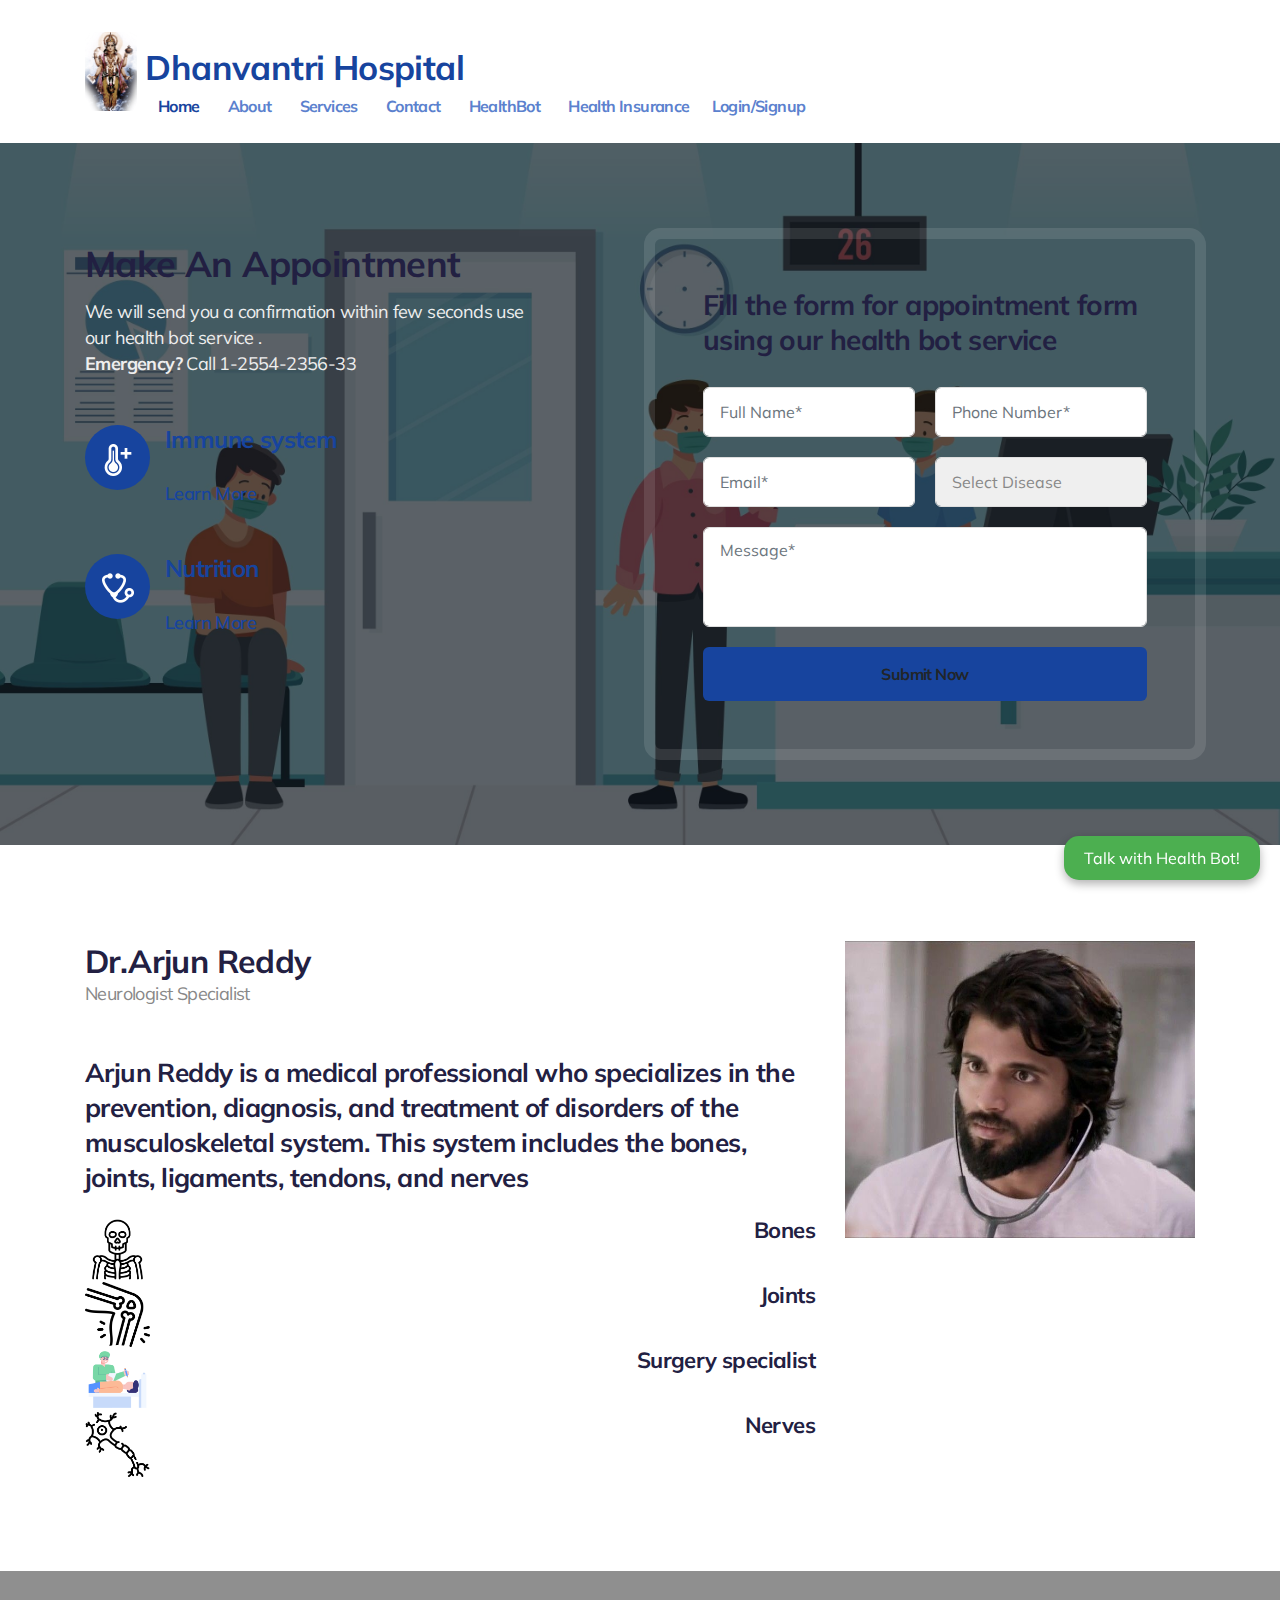
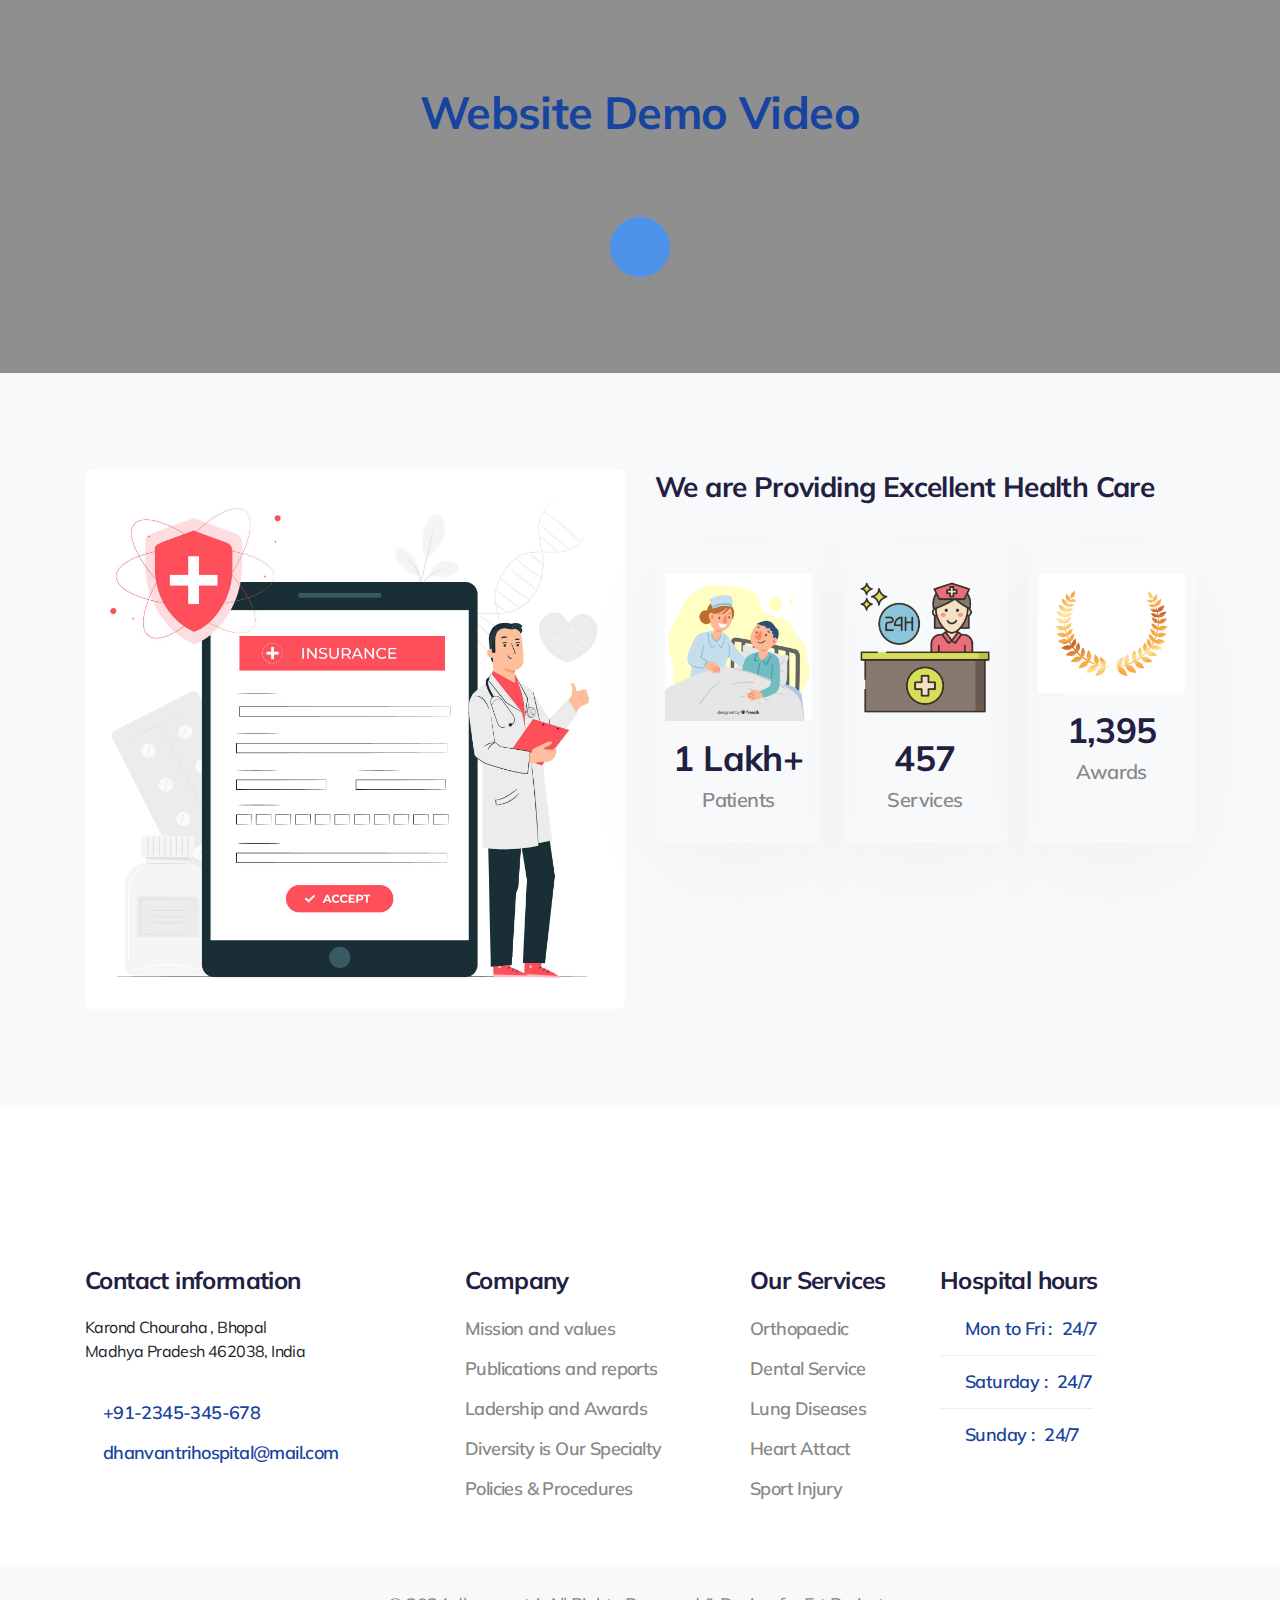
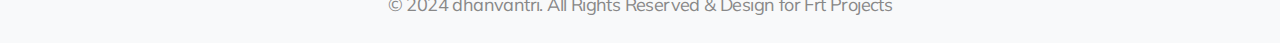
==== commit a80be56a: "Merge pull request #33 from athrvadeshmukh/athrvadeshmukh-patch-25" ====
--- a/Microsoft-Future-Ready-Talent-Virtual-Internship-Project/index.html
+++ b/Microsoft-Future-Ready-Talent-Virtual-Internship-Project/index.html
@@ -52,7 +52,7 @@
 <body>
 
 <!-- Floating Chat Bot Button -->
-<button class="chat-bot-button" onclick="toggleChatBot()">Chat with us!</button>
+<button class="chat-bot-button" onclick="toggleChatBot()">Talk with Health Bot!</button>
 
 <!-- Chat Bot Iframe -->
 <iframe id="chat-bot-iframe" src="https://healthcare-bot-4zh3cgtuvfxc6.azurewebsites.net/" allow="microphone; camera;"></iframe>
@@ -89,8 +89,8 @@
 
       <style>
     .custom-navbar {
-        margin-left: -390px; /* Adjust this value as needed for left shift */
-        margin-top: 150px; /* Adjust this value as needed for downward shift */
+        margin-left: -320px; /* Adjust this value as needed for left shift */
+        margin-top: 70px; /* Adjust this value as needed for downward shift */
     }
 
     .custom-navbar .navbar-nav {
@@ -116,15 +116,14 @@
             <a class="nav-link" href="https://healthcare-bot-4zh3cgtuvfxc6.azurewebsites.net/">HealthBot</a>
         </li>
         <li class="nav-item">
+          <a class="nav-link" href="healthinsurance.html">Health Insurance</a>
+      </li>
+        <li class="nav-item">
             <a class="nav-link" href="login.html">Login/Signup</a>
         </li>
     </ul>
 </div>
-
-
 </nav>
-
-
 <div class="modal right fade" id="DomainModal" tabindex="-1" role="dialog" aria-labelledby="DomainModalLabel2">
   <div class="modal-dialog" role="document">
     <div class="modal-content">
@@ -135,7 +134,6 @@
       <div class="modal-body">
         <div class="modal__content">
           <h2 class="logo"><img src="assets/images/award.png" class="img-fluid">Dhanvantri Hospital</h2>
-
           <p class="mt-md-3 mt-2"></p>
           <div class="widget-menu-items mt-sm-5 mt-4">
             <h5 class="widget-title">Menu Items</h5>
@@ -156,8 +154,7 @@
 
                 <li class="nav-item">
                   <a class="nav-link" href="login.html">Login/Signup</a>
-                </li>
-                
+                </li>  
               </ul>
             </nav>
           </div>
@@ -183,13 +180,11 @@
           <div class="widget-social-icons mt-sm-5 mt-4">
             <h5 class="widget-title">Follow Us</h5>
             <ul class="icon-rounded">
-              <li><a class="social-link twitter" href="#url" target="_blank"><i class="fa fa-twitter"></i></a></li>
-              <li><a class="social-link linkedin" href="#url" target="_blank"><i class="fa fa-linkedin"></i></a></li>
-              <li><a class="social-link tumblr" href="#url" target="_blank"><i class="fa fa-tumblr"></i></a></li>
+              <li><a class="social-link twitter" href="@athrva_deshmukh" target="_blank"><i class="fa fa-twitter"></i></a></li>
+              <li><a class="social-link linkedin" href="https://www.linkedin.com/in/athrva-deshmukh/" target="_blank"><i class="fa fa-linkedin"></i></a></li>
+              <li><a class="social-link fa-github" href="https://github.com/athrvadeshmukh/Microsoft-Future-Ready-Talent-Internship-Project.git" target="_blank"><i class="fa fa-github"></i></a></li>
             </ul>
           </div>
-
-
         </div>
       </div>
     </div>
@@ -213,8 +208,7 @@
 								</div>
 								<div class="appyl-sub-icon-info">
 									<h5><a href="blog-single.html">Immune system</a></h5>
-									<p>Lorem ipsum dolor sit amet,Ea a diam et dui elit, orci urna vel id neque. Donec
-										sed enim.</p>
+									<p></p>
 									<a href="#url" class="learn">Learn More <i class="fa fa-long-arrow-right ml-2"></i></a>
 								</div>
 							</div>
@@ -226,8 +220,7 @@
 								</div>
 								<div class="appyl-sub-icon-info">
 									<h5><a href="blog-single.html">Nutrition</a></h5>
-									<p>Lorem ipsum dolor sit amet,Ea a diam et dui elit, orci urna vel id neque. Donec
-										sed enim.</p>
+									<p></p>
 									<a href="#url" class="learn">Learn More <i class="fa fa-long-arrow-right ml-2"></i></a>
 								</div>
 							</div>
@@ -338,9 +331,9 @@
           <div class="container">
               <div class="row">
                   <div class="col-lg-8 w3l-features-photo-7_top-left">
-                      <h2>Dr.Kabir Singh</h2>
-                      <p class="mb-lg-5 mb-4">Orthopedic Surgeon (M.B.B.S)</p>
-                      <h4>Dr. Kabir Singh is a medical professional who specializes in the prevention, diagnosis, and treatment of
+                      <h2>Dr.Arjun Reddy</h2>
+                      <p class="mb-lg-5 mb-4">Neurologist Specialist</p>
+                      <h4>Arjun Reddy is a medical professional who specializes in the prevention, diagnosis, and treatment of
                          disorders of the musculoskeletal system. This system includes the bones, joints, ligaments, tendons, and nerves
                       </h4>
                       <p>
@@ -385,36 +378,39 @@
                       </div>
                   </div>
                   <div class="col-lg-4 w3l-features-photo-7_top-right mt-lg-0 mt-4">
-                      <img src="assets/images/Dr.Kabir Singh.jpg" class="img-fluid" alt="" />
+                      <img src="assets/images/doctor1.jpg" class="img-fluid" alt="" />
                   </div>
               </div>
           </div>
       </div>
   </section>
-<section class="w3l-video-sec">
-	<div class="video-inner py-5">
-		<div class="overlay1 py-lg-5 py-sm-3">
-			<div class="container">
-				<div class="video-content">
-					<img src="assets/images/heart-big.png" class="img-fluid" alt="" />
-					<h4><a href="#url">We Provide High Quality Services.</a></h4>
-					<p></p>
-					<a href="#notify" class="play-button btn"><span class="fa fa-play pl-1" aria-hidden="true">
-						</span></a>
-
-					<div id="notify" class="notify-pop-overlay">
-						<div class="notify-popup">
-							<h5>Excellent Health Care Systems</h5>
-							<iframe src="https://player.vimeo.com/video/180825357" frameborder="0"
-								allow="autoplay; fullscreen" allowfullscreen></iframe>
-							<a class="close" href="#close">&times;</a>
-						</div>
-					</div>
-				</div>
-			</div>
-		</div>
-	</div>
+  <section class="w3l-video-sec">
+    <div class="video-inner py-5">
+        <div class="overlay1 py-lg-5 py-sm-3">
+            <div class="container">
+                <div class="video-content">
+
+                    <h4><a href="#url">Website Demo Video</a></h4>
+                    <p></p>
+                    <a href="#notify" class="play-button btn"><span class="fa fa-play pl-1" aria-hidden="true"></span></a>
+
+                    <div id="notify" class="notify-pop-overlay">
+                        <div class="notify-popup">
+                            <h5>Microsoft-Future-Ready-Talent-Internship-Project Demo Video</h5>
+                            <div class="video-container">
+                              <iframe width="560" height="315" src="https://www.youtube.com/embed/2nWr8ZF7xas?si=-ea5Q-f6ZGnLc1es" 
+                              title="YouTube video player" frameborder="0" allow="accelerometer; autoplay; clipboard-write; encrypted-media; 
+                              gyroscope; picture-in-picture; web-share" allowfullscreen></iframe>
+                            </div>
+                            <a class="close" href="#close">&times;</a>
+                        </div>
+                    </div>
+                </div>
+            </div>
+        </div>
+    </div>
 </section>
+
 <section class="w3l-features py-5">
     <div class="container py-lg-5 py-3">
         <div class="row main-cont-wthree-2">
@@ -618,4 +614,4 @@
 
     </body>
 
-    </html>
+    </html>--- a/Microsoft-Future-Ready-Talent-Virtual-Internship-Project/assets/css/style-starter.css
+++ b/Microsoft-Future-Ready-Talent-Virtual-Internship-Project/assets/css/style-starter.css
@@ -12,11 +12,11 @@
   --green: #28a745;
   --teal: #20c997;
   --cyan: #17a2b8;
-  --white: #fff;
+  --white: 45deg, #ff7e5f, #feb47b, #ffea00, #8be48e, #1cd8d2;
   --gray: #6c757d;
   --gray-dark: #343a40;
   --primary: #17449e;
-  --secondary: #fff;
+  --secondary: 45deg, #ff7e5f, #feb47b, #ffea00, #8be48e, #1cd8d2;
   --success: #28a745;
   --info: #17a2b8;
   --warning: #ffc107;
@@ -41,6 +41,140 @@
   line-height: 1.15;
   -webkit-text-size-adjust: 100%;
   -webkit-tap-highlight-color: rgba(0, 0, 0, 0); }
+/* Resetting default styles */
+* {
+    margin: 0;
+    padding: 0;
+    box-sizing: border-box;
+}
+
+/* Global styles */
+body {
+    font-family: Arial, sans-serif;
+    line-height: 1.6;
+    animation: gradientBackground 15s ease infinite;
+}
+
+/* Animation for background gradient */
+@keyframes gradientBackground {
+    0% {
+        background-color: #ff7e5f; /* Reddish color */
+    }
+    25% {
+        background-color: #feb47b; /* Orange color */
+    }
+    50% {
+        background-color: #ffea00; /* Yellow color */
+    }
+    75% {
+        background-color: #8be48e; /* Green color */
+    }
+    100% {
+        background-color: #1cd8d2; /* Blue color */
+    }
+}
+
+/* Header styles */
+.header {
+    height: 20px;
+    width: 100%;
+    background-color: rgba(255, 255, 255, 0.9);
+    box-shadow: 0px 2px 4px rgba(0, 0, 0, 0.1);
+    padding: 20px;
+}
+
+.logo {
+	   height: 20px;
+    font-size: 24px;
+    font-weight: bold;
+    color: #333;
+    text-decoration: none;
+}
+
+.nav-menu {
+	   height: 20px;
+    list-style: none;
+    margin: 0;
+    padding: 0;
+}
+
+.nav-menu li {
+	   height: 20px;
+    display: inline-block;
+    margin-right: 20px;
+}
+
+.nav-menu li:last-child {
+	   height: 20px;
+    margin-right: 0;
+}
+
+.nav-menu li a {
+	   height: 20px;
+    text-decoration: none;
+    color: #333;
+    font-weight: bold;
+    padding: 10px 20px;
+    border-radius: 5px;
+    transition: background-color 0.3s ease;
+}
+
+.nav-menu li a:hover {
+    background-color: #f1f1f1;
+}
+
+/* Main content styles */
+.main-content {
+    padding: 20px;
+}
+
+h1, h2, h3, h4, h5, h6 {
+    color: #333;
+    margin-bottom: 10px;
+}
+
+p {
+    color: #666;
+    margin-bottom: 15px;
+}
+
+/* Footer styles */
+.footer {
+    background-color: #333;
+    color: 45deg, #ff7e5f, #feb47b, #ffea00, #8be48e, #1cd8d2;
+    padding: 10px;
+    text-align: center;
+}
+
+.footer p {
+    margin-bottom: 10px;
+}
+
+.footer a {
+    color: 45deg, #ff7e5f, #feb47b, #ffea00, #8be48e, #1cd8d2;
+    text-decoration: none;
+}
+
+.footer a:hover {
+    text-decoration: underline;
+}
+
+/* Responsive styles */
+@media screen and (max-width: 768px) {
+    .header {
+        flex-direction: column;
+        align-items: flex-start;
+    }
+
+    .nav-menu li {
+        display: block;
+        margin: 10px 0;
+    }
+
+    .nav-menu li:last-child {
+        margin-bottom: 0;
+    }
+}
 
 article, aside, figcaption, figure, footer, header, hgroup, main, nav, section {
   display: block; }
@@ -53,7 +187,7 @@
   line-height: 1.5;
   color: #212529;
   text-align: left;
-  background-color: #fff; }
+  background-color: 45deg, #ff7e5f, #feb47b, #ffea00, #8be48e, #1cd8d2; }
 
 [tabindex="-1"]:focus:not(:focus-visible) {
   outline: 0 !important; }
@@ -418,7 +552,7 @@
 
 .img-thumbnail {
   padding: 0.25rem;
-  background-color: #fff;
+  background-color: 45deg, #ff7e5f, #feb47b, #ffea00, #8be48e, #1cd8d2;
   border: 1px solid #dee2e6;
   border-radius: 0.25rem;
   max-width: 100%;
@@ -445,7 +579,7 @@
 kbd {
   padding: 0.2rem 0.4rem;
   font-size: 87.5%;
-  color: #fff;
+  color: 45deg, #ff7e5f, #feb47b, #ffea00, #8be48e, #1cd8d2;
   background-color: #212529;
   border-radius: 0.2rem; }
   kbd kbd {
@@ -1354,7 +1488,7 @@
     background-color: rgba(0, 0, 0, 0.075); }
 
 .table .thead-dark th {
-  color: #fff;
+  color: 45deg, #ff7e5f, #feb47b, #ffea00, #8be48e, #1cd8d2;
   background-color: #343a40;
   border-color: #454d55; }
 
@@ -1364,7 +1498,7 @@
   border-color: #dee2e6; }
 
 .table-dark {
-  color: #fff;
+  color: 45deg, #ff7e5f, #feb47b, #ffea00, #8be48e, #1cd8d2;
   background-color: #343a40; }
   .table-dark th,
   .table-dark td,
@@ -1375,7 +1509,7 @@
   .table-dark.table-striped tbody tr:nth-of-type(odd) {
     background-color: rgba(255, 255, 255, 0.05); }
   .table-dark.table-hover tbody tr:hover {
-    color: #fff;
+    color: 45deg, #ff7e5f, #feb47b, #ffea00, #8be48e, #1cd8d2;
     background-color: rgba(255, 255, 255, 0.075); }
 
 @media (max-width: 575.98px) {
@@ -1431,7 +1565,7 @@
   font-weight: 400;
   line-height: 1.5;
   color: #495057;
-  background-color: #fff;
+  background-color: 45deg, #ff7e5f, #feb47b, #ffea00, #8be48e, #1cd8d2;
   background-clip: padding-box;
   border: 1px solid #ced4da;
   border-radius: 0.25rem;
@@ -1447,7 +1581,7 @@
     text-shadow: 0 0 0 #495057; }
   .form-control:focus {
     color: #495057;
-    background-color: #fff;
+    background-color: 45deg, #ff7e5f, #feb47b, #ffea00, #8be48e, #1cd8d2;
     border-color: #4f81e5;
     outline: 0;
     box-shadow: 0 0 0 0.2rem rgba(23, 68, 158, 0.25); }
@@ -1472,7 +1606,7 @@
 
 select.form-control:focus::-ms-value {
   color: #495057;
-  background-color: #fff; }
+  background-color: 45deg, #ff7e5f, #feb47b, #ffea00, #8be48e, #1cd8d2; }
 
 .form-control-file,
 .form-control-range {
@@ -1594,7 +1728,7 @@
   margin-top: .1rem;
   font-size: 0.875rem;
   line-height: 1.5;
-  color: #fff;
+  color: 45deg, #ff7e5f, #feb47b, #ffea00, #8be48e, #1cd8d2;
   background-color: rgba(40, 167, 69, 0.9);
   border-radius: 0.25rem; }
 
@@ -1622,7 +1756,7 @@
 .was-validated .custom-select:valid, .custom-select.is-valid {
   border-color: #28a745;
   padding-right: calc(0.75em + 2.3125rem);
-  background: url("data:image/svg+xml,%3csvg xmlns='http://www.w3.org/2000/svg' width='4' height='5' viewBox='0 0 4 5'%3e%3cpath fill='%23343a40' d='M2 0L0 2h4zm0 5L0 3h4z'/%3e%3c/svg%3e") no-repeat right 0.75rem center/8px 10px, url("data:image/svg+xml,%3csvg xmlns='http://www.w3.org/2000/svg' width='8' height='8' viewBox='0 0 8 8'%3e%3cpath fill='%2328a745' d='M2.3 6.73L.6 4.53c-.4-1.04.46-1.4 1.1-.8l1.1 1.4 3.4-3.8c.6-.63 1.6-.27 1.2.7l-4 4.6c-.43.5-.8.4-1.1.1z'/%3e%3c/svg%3e") #fff no-repeat center right 1.75rem/calc(0.75em + 0.375rem) calc(0.75em + 0.375rem); }
+  background: url("data:image/svg+xml,%3csvg xmlns='http://www.w3.org/2000/svg' width='4' height='5' viewBox='0 0 4 5'%3e%3cpath fill='%23343a40' d='M2 0L0 2h4zm0 5L0 3h4z'/%3e%3c/svg%3e") no-repeat right 0.75rem center/8px 10px, url("data:image/svg+xml,%3csvg xmlns='http://www.w3.org/2000/svg' width='8' height='8' viewBox='0 0 8 8'%3e%3cpath fill='%2328a745' d='M2.3 6.73L.6 4.53c-.4-1.04.46-1.4 1.1-.8l1.1 1.4 3.4-3.8c.6-.63 1.6-.27 1.2.7l-4 4.6c-.43.5-.8.4-1.1.1z'/%3e%3c/svg%3e") 45deg, #ff7e5f, #feb47b, #ffea00, #8be48e, #1cd8d2 no-repeat center right 1.75rem/calc(0.75em + 0.375rem) calc(0.75em + 0.375rem); }
   .was-validated .custom-select:valid:focus, .custom-select.is-valid:focus {
     border-color: #28a745;
     box-shadow: 0 0 0 0.2rem rgba(40, 167, 69, 0.25); }
@@ -1674,7 +1808,7 @@
   margin-top: .1rem;
   font-size: 0.875rem;
   line-height: 1.5;
-  color: #fff;
+  color: 45deg, #ff7e5f, #feb47b, #ffea00, #8be48e, #1cd8d2;
   background-color: rgba(220, 53, 69, 0.9);
   border-radius: 0.25rem; }
 
@@ -1702,7 +1836,7 @@
 .was-validated .custom-select:invalid, .custom-select.is-invalid {
   border-color: #dc3545;
   padding-right: calc(0.75em + 2.3125rem);
-  background: url("data:image/svg+xml,%3csvg xmlns='http://www.w3.org/2000/svg' width='4' height='5' viewBox='0 0 4 5'%3e%3cpath fill='%23343a40' d='M2 0L0 2h4zm0 5L0 3h4z'/%3e%3c/svg%3e") no-repeat right 0.75rem center/8px 10px, url("data:image/svg+xml,%3csvg xmlns='http://www.w3.org/2000/svg' width='12' height='12' fill='none' stroke='%23dc3545' viewBox='0 0 12 12'%3e%3ccircle cx='6' cy='6' r='4.5'/%3e%3cpath stroke-linejoin='round' d='M5.8 3.6h.4L6 6.5z'/%3e%3ccircle cx='6' cy='8.2' r='.6' fill='%23dc3545' stroke='none'/%3e%3c/svg%3e") #fff no-repeat center right 1.75rem/calc(0.75em + 0.375rem) calc(0.75em + 0.375rem); }
+  background: url("data:image/svg+xml,%3csvg xmlns='http://www.w3.org/2000/svg' width='4' height='5' viewBox='0 0 4 5'%3e%3cpath fill='%23343a40' d='M2 0L0 2h4zm0 5L0 3h4z'/%3e%3c/svg%3e") no-repeat right 0.75rem center/8px 10px, url("data:image/svg+xml,%3csvg xmlns='http://www.w3.org/2000/svg' width='12' height='12' fill='none' stroke='%23dc3545' viewBox='0 0 12 12'%3e%3ccircle cx='6' cy='6' r='4.5'/%3e%3cpath stroke-linejoin='round' d='M5.8 3.6h.4L6 6.5z'/%3e%3ccircle cx='6' cy='8.2' r='.6' fill='%23dc3545' stroke='none'/%3e%3c/svg%3e") 45deg, #ff7e5f, #feb47b, #ffea00, #8be48e, #1cd8d2 no-repeat center right 1.75rem/calc(0.75em + 0.375rem) calc(0.75em + 0.375rem); }
   .was-validated .custom-select:invalid:focus, .custom-select.is-invalid:focus {
     border-color: #dc3545;
     box-shadow: 0 0 0 0.2rem rgba(220, 53, 69, 0.25); }
@@ -1817,25 +1951,25 @@
   pointer-events: none; }
 
 .btn-primary {
-  color: #fff;
+  color: 45deg, #ff7e5f, #feb47b, #ffea00, #8be48e, #1cd8d2;
   background-color: #17449e;
   border-color: #17449e; }
   .btn-primary:hover {
-    color: #fff;
+    color: 45deg, #ff7e5f, #feb47b, #ffea00, #8be48e, #1cd8d2;
     background-color: #12367d;
     border-color: #113171; }
   .btn-primary:focus, .btn-primary.focus {
-    color: #fff;
+    color: 45deg, #ff7e5f, #feb47b, #ffea00, #8be48e, #1cd8d2;
     background-color: #12367d;
     border-color: #113171;
     box-shadow: 0 0 0 0.2rem rgba(58, 96, 173, 0.5); }
   .btn-primary.disabled, .btn-primary:disabled {
-    color: #fff;
+    color: 45deg, #ff7e5f, #feb47b, #ffea00, #8be48e, #1cd8d2;
     background-color: #17449e;
     border-color: #17449e; }
   .btn-primary:not(:disabled):not(.disabled):active, .btn-primary:not(:disabled):not(.disabled).active,
   .show > .btn-primary.dropdown-toggle {
-    color: #fff;
+    color: 45deg, #ff7e5f, #feb47b, #ffea00, #8be48e, #1cd8d2;
     background-color: #113171;
     border-color: #0f2c66; }
     .btn-primary:not(:disabled):not(.disabled):active:focus, .btn-primary:not(:disabled):not(.disabled).active:focus,
@@ -1844,8 +1978,8 @@
 
 .btn-secondary {
   color: #212529;
-  background-color: #fff;
-  border-color: #fff; }
+  background-color: 45deg, #ff7e5f, #feb47b, #ffea00, #8be48e, #1cd8d2;
+  border-color: 45deg, #ff7e5f, #feb47b, #ffea00, #8be48e, #1cd8d2; }
   .btn-secondary:hover {
     color: #212529;
     background-color: #ececec;
@@ -1857,8 +1991,8 @@
     box-shadow: 0 0 0 0.2rem rgba(222, 222, 223, 0.5); }
   .btn-secondary.disabled, .btn-secondary:disabled {
     color: #212529;
-    background-color: #fff;
-    border-color: #fff; }
+    background-color: 45deg, #ff7e5f, #feb47b, #ffea00, #8be48e, #1cd8d2;
+    border-color: 45deg, #ff7e5f, #feb47b, #ffea00, #8be48e, #1cd8d2; }
   .btn-secondary:not(:disabled):not(.disabled):active, .btn-secondary:not(:disabled):not(.disabled).active,
   .show > .btn-secondary.dropdown-toggle {
     color: #212529;
@@ -1869,25 +2003,25 @@
       box-shadow: 0 0 0 0.2rem rgba(222, 222, 223, 0.5); }
 
 .btn-success {
-  color: #fff;
+  color: 45deg, #ff7e5f, #feb47b, #ffea00, #8be48e, #1cd8d2;
   background-color: #28a745;
   border-color: #28a745; }
   .btn-success:hover {
-    color: #fff;
+    color: 45deg, #ff7e5f, #feb47b, #ffea00, #8be48e, #1cd8d2;
     background-color: #218838;
     border-color: #1e7e34; }
   .btn-success:focus, .btn-success.focus {
-    color: #fff;
+    color: 45deg, #ff7e5f, #feb47b, #ffea00, #8be48e, #1cd8d2;
     background-color: #218838;
     border-color: #1e7e34;
     box-shadow: 0 0 0 0.2rem rgba(72, 180, 97, 0.5); }
   .btn-success.disabled, .btn-success:disabled {
-    color: #fff;
+    color: 45deg, #ff7e5f, #feb47b, #ffea00, #8be48e, #1cd8d2;
     background-color: #28a745;
     border-color: #28a745; }
   .btn-success:not(:disabled):not(.disabled):active, .btn-success:not(:disabled):not(.disabled).active,
   .show > .btn-success.dropdown-toggle {
-    color: #fff;
+    color: 45deg, #ff7e5f, #feb47b, #ffea00, #8be48e, #1cd8d2;
     background-color: #1e7e34;
     border-color: #1c7430; }
     .btn-success:not(:disabled):not(.disabled):active:focus, .btn-success:not(:disabled):not(.disabled).active:focus,
@@ -1895,25 +2029,25 @@
       box-shadow: 0 0 0 0.2rem rgba(72, 180, 97, 0.5); }
 
 .btn-info {
-  color: #fff;
+  color: 45deg, #ff7e5f, #feb47b, #ffea00, #8be48e, #1cd8d2;
   background-color: #17a2b8;
   border-color: #17a2b8; }
   .btn-info:hover {
-    color: #fff;
+    color: 45deg, #ff7e5f, #feb47b, #ffea00, #8be48e, #1cd8d2;
     background-color: #138496;
     border-color: #117a8b; }
   .btn-info:focus, .btn-info.focus {
-    color: #fff;
+    color: 45deg, #ff7e5f, #feb47b, #ffea00, #8be48e, #1cd8d2;
     background-color: #138496;
     border-color: #117a8b;
     box-shadow: 0 0 0 0.2rem rgba(58, 176, 195, 0.5); }
   .btn-info.disabled, .btn-info:disabled {
-    color: #fff;
+    color: 45deg, #ff7e5f, #feb47b, #ffea00, #8be48e, #1cd8d2;
     background-color: #17a2b8;
     border-color: #17a2b8; }
   .btn-info:not(:disabled):not(.disabled):active, .btn-info:not(:disabled):not(.disabled).active,
   .show > .btn-info.dropdown-toggle {
-    color: #fff;
+    color: 45deg, #ff7e5f, #feb47b, #ffea00, #8be48e, #1cd8d2;
     background-color: #117a8b;
     border-color: #10707f; }
     .btn-info:not(:disabled):not(.disabled):active:focus, .btn-info:not(:disabled):not(.disabled).active:focus,
@@ -1947,25 +2081,25 @@
       box-shadow: 0 0 0 0.2rem rgba(222, 170, 12, 0.5); }
 
 .btn-danger {
-  color: #fff;
+  color: 45deg, #ff7e5f, #feb47b, #ffea00, #8be48e, #1cd8d2;
   background-color: #dc3545;
   border-color: #dc3545; }
   .btn-danger:hover {
-    color: #fff;
+    color: 45deg, #ff7e5f, #feb47b, #ffea00, #8be48e, #1cd8d2;
     background-color: #c82333;
     border-color: #bd2130; }
   .btn-danger:focus, .btn-danger.focus {
-    color: #fff;
+    color: 45deg, #ff7e5f, #feb47b, #ffea00, #8be48e, #1cd8d2;
     background-color: #c82333;
     border-color: #bd2130;
     box-shadow: 0 0 0 0.2rem rgba(225, 83, 97, 0.5); }
   .btn-danger.disabled, .btn-danger:disabled {
-    color: #fff;
+    color: 45deg, #ff7e5f, #feb47b, #ffea00, #8be48e, #1cd8d2;
     background-color: #dc3545;
     border-color: #dc3545; }
   .btn-danger:not(:disabled):not(.disabled):active, .btn-danger:not(:disabled):not(.disabled).active,
   .show > .btn-danger.dropdown-toggle {
-    color: #fff;
+    color: 45deg, #ff7e5f, #feb47b, #ffea00, #8be48e, #1cd8d2;
     background-color: #bd2130;
     border-color: #b21f2d; }
     .btn-danger:not(:disabled):not(.disabled):active:focus, .btn-danger:not(:disabled):not(.disabled).active:focus,
@@ -1999,25 +2133,25 @@
       box-shadow: 0 0 0 0.2rem rgba(216, 217, 219, 0.5); }
 
 .btn-dark {
-  color: #fff;
+  color: 45deg, #ff7e5f, #feb47b, #ffea00, #8be48e, #1cd8d2;
   background-color: #343a40;
   border-color: #343a40; }
   .btn-dark:hover {
-    color: #fff;
+    color: 45deg, #ff7e5f, #feb47b, #ffea00, #8be48e, #1cd8d2;
     background-color: #23272b;
     border-color: #1d2124; }
   .btn-dark:focus, .btn-dark.focus {
-    color: #fff;
+    color: 45deg, #ff7e5f, #feb47b, #ffea00, #8be48e, #1cd8d2;
     background-color: #23272b;
     border-color: #1d2124;
     box-shadow: 0 0 0 0.2rem rgba(82, 88, 93, 0.5); }
   .btn-dark.disabled, .btn-dark:disabled {
-    color: #fff;
+    color: 45deg, #ff7e5f, #feb47b, #ffea00, #8be48e, #1cd8d2;
     background-color: #343a40;
     border-color: #343a40; }
   .btn-dark:not(:disabled):not(.disabled):active, .btn-dark:not(:disabled):not(.disabled).active,
   .show > .btn-dark.dropdown-toggle {
-    color: #fff;
+    color: 45deg, #ff7e5f, #feb47b, #ffea00, #8be48e, #1cd8d2;
     background-color: #1d2124;
     border-color: #171a1d; }
     .btn-dark:not(:disabled):not(.disabled):active:focus, .btn-dark:not(:disabled):not(.disabled).active:focus,
@@ -2028,7 +2162,7 @@
   color: #17449e;
   border-color: #17449e; }
   .btn-outline-primary:hover {
-    color: #fff;
+    color: 45deg, #ff7e5f, #feb47b, #ffea00, #8be48e, #1cd8d2;
     background-color: #17449e;
     border-color: #17449e; }
   .btn-outline-primary:focus, .btn-outline-primary.focus {
@@ -2038,7 +2172,7 @@
     background-color: transparent; }
   .btn-outline-primary:not(:disabled):not(.disabled):active, .btn-outline-primary:not(:disabled):not(.disabled).active,
   .show > .btn-outline-primary.dropdown-toggle {
-    color: #fff;
+    color: 45deg, #ff7e5f, #feb47b, #ffea00, #8be48e, #1cd8d2;
     background-color: #17449e;
     border-color: #17449e; }
     .btn-outline-primary:not(:disabled):not(.disabled):active:focus, .btn-outline-primary:not(:disabled):not(.disabled).active:focus,
@@ -2046,22 +2180,22 @@
       box-shadow: 0 0 0 0.2rem rgba(23, 68, 158, 0.5); }
 
 .btn-outline-secondary {
-  color: #fff;
-  border-color: #fff; }
+  color: 45deg, #ff7e5f, #feb47b, #ffea00, #8be48e, #1cd8d2;
+  border-color: 45deg, #ff7e5f, #feb47b, #ffea00, #8be48e, #1cd8d2; }
   .btn-outline-secondary:hover {
     color: #212529;
-    background-color: #fff;
-    border-color: #fff; }
+    background-color: 45deg, #ff7e5f, #feb47b, #ffea00, #8be48e, #1cd8d2;
+    border-color: 45deg, #ff7e5f, #feb47b, #ffea00, #8be48e, #1cd8d2; }
   .btn-outline-secondary:focus, .btn-outline-secondary.focus {
     box-shadow: 0 0 0 0.2rem rgba(255, 255, 255, 0.5); }
   .btn-outline-secondary.disabled, .btn-outline-secondary:disabled {
-    color: #fff;
+    color: 45deg, #ff7e5f, #feb47b, #ffea00, #8be48e, #1cd8d2;
     background-color: transparent; }
   .btn-outline-secondary:not(:disabled):not(.disabled):active, .btn-outline-secondary:not(:disabled):not(.disabled).active,
   .show > .btn-outline-secondary.dropdown-toggle {
     color: #212529;
-    background-color: #fff;
-    border-color: #fff; }
+    background-color: 45deg, #ff7e5f, #feb47b, #ffea00, #8be48e, #1cd8d2;
+    border-color: 45deg, #ff7e5f, #feb47b, #ffea00, #8be48e, #1cd8d2; }
     .btn-outline-secondary:not(:disabled):not(.disabled):active:focus, .btn-outline-secondary:not(:disabled):not(.disabled).active:focus,
     .show > .btn-outline-secondary.dropdown-toggle:focus {
       box-shadow: 0 0 0 0.2rem rgba(255, 255, 255, 0.5); }
@@ -2070,7 +2204,7 @@
   color: #28a745;
   border-color: #28a745; }
   .btn-outline-success:hover {
-    color: #fff;
+    color: 45deg, #ff7e5f, #feb47b, #ffea00, #8be48e, #1cd8d2;
     background-color: #28a745;
     border-color: #28a745; }
   .btn-outline-success:focus, .btn-outline-success.focus {
@@ -2080,7 +2214,7 @@
     background-color: transparent; }
   .btn-outline-success:not(:disabled):not(.disabled):active, .btn-outline-success:not(:disabled):not(.disabled).active,
   .show > .btn-outline-success.dropdown-toggle {
-    color: #fff;
+    color: 45deg, #ff7e5f, #feb47b, #ffea00, #8be48e, #1cd8d2;
     background-color: #28a745;
     border-color: #28a745; }
     .btn-outline-success:not(:disabled):not(.disabled):active:focus, .btn-outline-success:not(:disabled):not(.disabled).active:focus,
@@ -2091,7 +2225,7 @@
   color: #17a2b8;
   border-color: #17a2b8; }
   .btn-outline-info:hover {
-    color: #fff;
+    color: 45deg, #ff7e5f, #feb47b, #ffea00, #8be48e, #1cd8d2;
     background-color: #17a2b8;
     border-color: #17a2b8; }
   .btn-outline-info:focus, .btn-outline-info.focus {
@@ -2101,7 +2235,7 @@
     background-color: transparent; }
   .btn-outline-info:not(:disabled):not(.disabled):active, .btn-outline-info:not(:disabled):not(.disabled).active,
   .show > .btn-outline-info.dropdown-toggle {
-    color: #fff;
+    color: 45deg, #ff7e5f, #feb47b, #ffea00, #8be48e, #1cd8d2;
     background-color: #17a2b8;
     border-color: #17a2b8; }
     .btn-outline-info:not(:disabled):not(.disabled):active:focus, .btn-outline-info:not(:disabled):not(.disabled).active:focus,
@@ -2133,7 +2267,7 @@
   color: #dc3545;
   border-color: #dc3545; }
   .btn-outline-danger:hover {
-    color: #fff;
+    color: 45deg, #ff7e5f, #feb47b, #ffea00, #8be48e, #1cd8d2;
     background-color: #dc3545;
     border-color: #dc3545; }
   .btn-outline-danger:focus, .btn-outline-danger.focus {
@@ -2143,7 +2277,7 @@
     background-color: transparent; }
   .btn-outline-danger:not(:disabled):not(.disabled):active, .btn-outline-danger:not(:disabled):not(.disabled).active,
   .show > .btn-outline-danger.dropdown-toggle {
-    color: #fff;
+    color: 45deg, #ff7e5f, #feb47b, #ffea00, #8be48e, #1cd8d2;
     background-color: #dc3545;
     border-color: #dc3545; }
     .btn-outline-danger:not(:disabled):not(.disabled):active:focus, .btn-outline-danger:not(:disabled):not(.disabled).active:focus,
@@ -2175,7 +2309,7 @@
   color: #343a40;
   border-color: #343a40; }
   .btn-outline-dark:hover {
-    color: #fff;
+    color: 45deg, #ff7e5f, #feb47b, #ffea00, #8be48e, #1cd8d2;
     background-color: #343a40;
     border-color: #343a40; }
   .btn-outline-dark:focus, .btn-outline-dark.focus {
@@ -2185,7 +2319,7 @@
     background-color: transparent; }
   .btn-outline-dark:not(:disabled):not(.disabled):active, .btn-outline-dark:not(:disabled):not(.disabled).active,
   .show > .btn-outline-dark.dropdown-toggle {
-    color: #fff;
+    color: 45deg, #ff7e5f, #feb47b, #ffea00, #8be48e, #1cd8d2;
     background-color: #343a40;
     border-color: #343a40; }
     .btn-outline-dark:not(:disabled):not(.disabled):active:focus, .btn-outline-dark:not(:disabled):not(.disabled).active:focus,
@@ -2283,7 +2417,7 @@
   color: #212529;
   text-align: left;
   list-style: none;
-  background-color: #fff;
+  background-color: 45deg, #ff7e5f, #feb47b, #ffea00, #8be48e, #1cd8d2;
   background-clip: padding-box;
   border: 1px solid rgba(0, 0, 0, 0.15);
   border-radius: 0.25rem; }
@@ -2427,7 +2561,7 @@
     text-decoration: none;
     background-color: #f8f9fa; }
   .dropdown-item.active, .dropdown-item:active {
-    color: #fff;
+    color: 45deg, #ff7e5f, #feb47b, #ffea00, #8be48e, #1cd8d2;
     text-decoration: none;
     background-color: #17449e; }
   .dropdown-item.disabled, .dropdown-item:disabled {
@@ -2704,7 +2838,7 @@
   height: 1.25rem;
   opacity: 0; }
   .custom-control-input:checked ~ .custom-control-label::before {
-    color: #fff;
+    color: 45deg, #ff7e5f, #feb47b, #ffea00, #8be48e, #1cd8d2;
     border-color: #17449e;
     background-color: #17449e; }
   .custom-control-input:focus ~ .custom-control-label::before {
@@ -2712,7 +2846,7 @@
   .custom-control-input:focus:not(:checked) ~ .custom-control-label::before {
     border-color: #4f81e5; }
   .custom-control-input:not(:disabled):active ~ .custom-control-label::before {
-    color: #fff;
+    color: 45deg, #ff7e5f, #feb47b, #ffea00, #8be48e, #1cd8d2;
     background-color: #7ca1ec;
     border-color: #7ca1ec; }
   .custom-control-input[disabled] ~ .custom-control-label, .custom-control-input:disabled ~ .custom-control-label {
@@ -2733,7 +2867,7 @@
     height: 1rem;
     pointer-events: none;
     content: "";
-    background-color: #fff;
+    background-color: 45deg, #ff7e5f, #feb47b, #ffea00, #8be48e, #1cd8d2;
     border: #adb5bd solid 1px; }
   .custom-control-label::after {
     position: absolute;
@@ -2792,7 +2926,7 @@
       .custom-switch .custom-control-label::after {
         transition: none; } }
   .custom-switch .custom-control-input:checked ~ .custom-control-label::after {
-    background-color: #fff;
+    background-color: 45deg, #ff7e5f, #feb47b, #ffea00, #8be48e, #1cd8d2;
     transform: translateX(0.75rem); }
   .custom-switch .custom-control-input:disabled:checked ~ .custom-control-label::before {
     background-color: rgba(23, 68, 158, 0.5); }
@@ -2807,7 +2941,7 @@
   line-height: 1.5;
   color: #495057;
   vertical-align: middle;
-  background: #fff url("data:image/svg+xml,%3csvg xmlns='http://www.w3.org/2000/svg' width='4' height='5' viewBox='0 0 4 5'%3e%3cpath fill='%23343a40' d='M2 0L0 2h4zm0 5L0 3h4z'/%3e%3c/svg%3e") no-repeat right 0.75rem center/8px 10px;
+  background: 45deg, #ff7e5f, #feb47b, #ffea00, #8be48e, #1cd8d2 url("data:image/svg+xml,%3csvg xmlns='http://www.w3.org/2000/svg' width='4' height='5' viewBox='0 0 4 5'%3e%3cpath fill='%23343a40' d='M2 0L0 2h4zm0 5L0 3h4z'/%3e%3c/svg%3e") no-repeat right 0.75rem center/8px 10px;
   border: 1px solid #ced4da;
   border-radius: 0.25rem;
   -webkit-appearance: none;
@@ -2819,7 +2953,7 @@
     box-shadow: 0 0 0 0.2rem rgba(23, 68, 158, 0.25); }
     .custom-select:focus::-ms-value {
       color: #495057;
-      background-color: #fff; }
+      background-color: 45deg, #ff7e5f, #feb47b, #ffea00, #8be48e, #1cd8d2; }
   .custom-select[multiple], .custom-select[size]:not([size="1"]) {
     height: auto;
     padding-right: 0.75rem;
@@ -2883,7 +3017,7 @@
   font-weight: 400;
   line-height: 1.5;
   color: #495057;
-  background-color: #fff;
+  background-color: 45deg, #ff7e5f, #feb47b, #ffea00, #8be48e, #1cd8d2;
   border: 1px solid #ced4da;
   border-radius: 0.25rem; }
   .custom-file-label::after {
@@ -2913,11 +3047,11 @@
   .custom-range:focus {
     outline: none; }
     .custom-range:focus::-webkit-slider-thumb {
-      box-shadow: 0 0 0 1px #fff, 0 0 0 0.2rem rgba(23, 68, 158, 0.25); }
+      box-shadow: 0 0 0 1px 45deg, #ff7e5f, #feb47b, #ffea00, #8be48e, #1cd8d2, 0 0 0 0.2rem rgba(23, 68, 158, 0.25); }
     .custom-range:focus::-moz-range-thumb {
-      box-shadow: 0 0 0 1px #fff, 0 0 0 0.2rem rgba(23, 68, 158, 0.25); }
+      box-shadow: 0 0 0 1px 45deg, #ff7e5f, #feb47b, #ffea00, #8be48e, #1cd8d2, 0 0 0 0.2rem rgba(23, 68, 158, 0.25); }
     .custom-range:focus::-ms-thumb {
-      box-shadow: 0 0 0 1px #fff, 0 0 0 0.2rem rgba(23, 68, 158, 0.25); }
+      box-shadow: 0 0 0 1px 45deg, #ff7e5f, #feb47b, #ffea00, #8be48e, #1cd8d2, 0 0 0 0.2rem rgba(23, 68, 158, 0.25); }
   .custom-range::-moz-focus-outer {
     border: 0; }
   .custom-range::-webkit-slider-thumb {
@@ -3051,8 +3185,8 @@
   .nav-tabs .nav-link.active,
   .nav-tabs .nav-item.show .nav-link {
     color: #495057;
-    background-color: #fff;
-    border-color: #dee2e6 #dee2e6 #fff; }
+    background-color: 45deg, #ff7e5f, #feb47b, #ffea00, #8be48e, #1cd8d2;
+    border-color: #dee2e6 #dee2e6 45deg, #ff7e5f, #feb47b, #ffea00, #8be48e, #1cd8d2; }
   .nav-tabs .dropdown-menu {
     margin-top: -1px;
     border-top-left-radius: 0;
@@ -3063,7 +3197,7 @@
 
 .nav-pills .nav-link.active,
 .nav-pills .show > .nav-link {
-  color: #fff;
+  color: 45deg, #ff7e5f, #feb47b, #ffea00, #8be48e, #1cd8d2;
   background-color: #17449e; }
 
 .nav-fill .nav-item {
@@ -3308,9 +3442,9 @@
       color: rgba(0, 0, 0, 0.9); }
 
 .navbar-dark .navbar-brand {
-  color: #fff; }
+  color: 45deg, #ff7e5f, #feb47b, #ffea00, #8be48e, #1cd8d2; }
   .navbar-dark .navbar-brand:hover, .navbar-dark .navbar-brand:focus {
-    color: #fff; }
+    color: 45deg, #ff7e5f, #feb47b, #ffea00, #8be48e, #1cd8d2; }
 
 .navbar-dark .navbar-nav .nav-link {
   color: rgba(255, 255, 255, 0.5); }
@@ -3323,7 +3457,7 @@
 .navbar-dark .navbar-nav .active > .nav-link,
 .navbar-dark .navbar-nav .nav-link.show,
 .navbar-dark .navbar-nav .nav-link.active {
-  color: #fff; }
+  color: 45deg, #ff7e5f, #feb47b, #ffea00, #8be48e, #1cd8d2; }
 
 .navbar-dark .navbar-toggler {
   color: rgba(255, 255, 255, 0.5);
@@ -3335,9 +3469,9 @@
 .navbar-dark .navbar-text {
   color: rgba(255, 255, 255, 0.5); }
   .navbar-dark .navbar-text a {
-    color: #fff; }
+    color: 45deg, #ff7e5f, #feb47b, #ffea00, #8be48e, #1cd8d2; }
     .navbar-dark .navbar-text a:hover, .navbar-dark .navbar-text a:focus {
-      color: #fff; }
+      color: 45deg, #ff7e5f, #feb47b, #ffea00, #8be48e, #1cd8d2; }
 
 .card {
   position: relative;
@@ -3345,7 +3479,7 @@
   flex-direction: column;
   min-width: 0;
   word-wrap: break-word;
-  background-color: #fff;
+  background-color: 45deg, #ff7e5f, #feb47b, #ffea00, #8be48e, #1cd8d2;
   background-clip: border-box;
   border: 1px solid rgba(0, 0, 0, 0.125);
   border-radius: 0.25rem; }
@@ -3547,7 +3681,7 @@
   margin-left: -1px;
   line-height: 1.25;
   color: #17449e;
-  background-color: #fff;
+  background-color: 45deg, #ff7e5f, #feb47b, #ffea00, #8be48e, #1cd8d2;
   border: 1px solid #dee2e6; }
   .page-link:hover {
     z-index: 2;
@@ -3571,7 +3705,7 @@
 
 .page-item.active .page-link {
   z-index: 3;
-  color: #fff;
+  color: 45deg, #ff7e5f, #feb47b, #ffea00, #8be48e, #1cd8d2;
   background-color: #17449e;
   border-color: #17449e; }
 
@@ -3579,7 +3713,7 @@
   color: #6c757d;
   pointer-events: none;
   cursor: auto;
-  background-color: #fff;
+  background-color: 45deg, #ff7e5f, #feb47b, #ffea00, #8be48e, #1cd8d2;
   border-color: #dee2e6; }
 
 .pagination-lg .page-link {
@@ -3637,10 +3771,10 @@
   border-radius: 10rem; }
 
 .badge-primary {
-  color: #fff;
+  color: 45deg, #ff7e5f, #feb47b, #ffea00, #8be48e, #1cd8d2;
   background-color: #17449e; }
   a.badge-primary:hover, a.badge-primary:focus {
-    color: #fff;
+    color: 45deg, #ff7e5f, #feb47b, #ffea00, #8be48e, #1cd8d2;
     background-color: #113171; }
   a.badge-primary:focus, a.badge-primary.focus {
     outline: 0;
@@ -3648,7 +3782,7 @@
 
 .badge-secondary {
   color: #212529;
-  background-color: #fff; }
+  background-color: 45deg, #ff7e5f, #feb47b, #ffea00, #8be48e, #1cd8d2; }
   a.badge-secondary:hover, a.badge-secondary:focus {
     color: #212529;
     background-color: #e6e6e6; }
@@ -3657,20 +3791,20 @@
     box-shadow: 0 0 0 0.2rem rgba(255, 255, 255, 0.5); }
 
 .badge-success {
-  color: #fff;
+  color: 45deg, #ff7e5f, #feb47b, #ffea00, #8be48e, #1cd8d2;
   background-color: #28a745; }
   a.badge-success:hover, a.badge-success:focus {
-    color: #fff;
+    color: 45deg, #ff7e5f, #feb47b, #ffea00, #8be48e, #1cd8d2;
     background-color: #1e7e34; }
   a.badge-success:focus, a.badge-success.focus {
     outline: 0;
     box-shadow: 0 0 0 0.2rem rgba(40, 167, 69, 0.5); }
 
 .badge-info {
-  color: #fff;
+  color: 45deg, #ff7e5f, #feb47b, #ffea00, #8be48e, #1cd8d2;
   background-color: #17a2b8; }
   a.badge-info:hover, a.badge-info:focus {
-    color: #fff;
+    color: 45deg, #ff7e5f, #feb47b, #ffea00, #8be48e, #1cd8d2;
     background-color: #117a8b; }
   a.badge-info:focus, a.badge-info.focus {
     outline: 0;
@@ -3687,10 +3821,10 @@
     box-shadow: 0 0 0 0.2rem rgba(255, 193, 7, 0.5); }
 
 .badge-danger {
-  color: #fff;
+  color: 45deg, #ff7e5f, #feb47b, #ffea00, #8be48e, #1cd8d2;
   background-color: #dc3545; }
   a.badge-danger:hover, a.badge-danger:focus {
-    color: #fff;
+    color: 45deg, #ff7e5f, #feb47b, #ffea00, #8be48e, #1cd8d2;
     background-color: #bd2130; }
   a.badge-danger:focus, a.badge-danger.focus {
     outline: 0;
@@ -3707,10 +3841,10 @@
     box-shadow: 0 0 0 0.2rem rgba(248, 249, 250, 0.5); }
 
 .badge-dark {
-  color: #fff;
+  color: 45deg, #ff7e5f, #feb47b, #ffea00, #8be48e, #1cd8d2;
   background-color: #343a40; }
   a.badge-dark:hover, a.badge-dark:focus {
-    color: #fff;
+    color: 45deg, #ff7e5f, #feb47b, #ffea00, #8be48e, #1cd8d2;
     background-color: #1d2124; }
   a.badge-dark:focus, a.badge-dark.focus {
     outline: 0;
@@ -3790,7 +3924,7 @@
 
 .alert-warning {
   color: #856404;
-  background-color: #fff3cd;
+  background-color: 45deg, #ff7e5f, #feb47b, #ffea00, #8be48e, #1cd8d23cd;
   border-color: #ffeeba; }
   .alert-warning hr {
     border-top-color: #ffe8a1; }
@@ -3849,7 +3983,7 @@
   flex-direction: column;
   justify-content: center;
   overflow: hidden;
-  color: #fff;
+  color: 45deg, #ff7e5f, #feb47b, #ffea00, #8be48e, #1cd8d2;
   text-align: center;
   white-space: nowrap;
   background-color: #17449e;
@@ -3900,7 +4034,7 @@
   position: relative;
   display: block;
   padding: 0.75rem 1.25rem;
-  background-color: #fff;
+  background-color: 45deg, #ff7e5f, #feb47b, #ffea00, #8be48e, #1cd8d2;
   border: 1px solid rgba(0, 0, 0, 0.125); }
   .list-group-item:first-child {
     border-top-left-radius: 0.25rem;
@@ -3911,10 +4045,10 @@
   .list-group-item.disabled, .list-group-item:disabled {
     color: #6c757d;
     pointer-events: none;
-    background-color: #fff; }
+    background-color: 45deg, #ff7e5f, #feb47b, #ffea00, #8be48e, #1cd8d2; }
   .list-group-item.active {
     z-index: 2;
-    color: #fff;
+    color: 45deg, #ff7e5f, #feb47b, #ffea00, #8be48e, #1cd8d2;
     background-color: #17449e;
     border-color: #17449e; }
   .list-group-item + .list-group-item {
@@ -4029,7 +4163,7 @@
     color: #0c2352;
     background-color: #acbddd; }
   .list-group-item-primary.list-group-item-action.active {
-    color: #fff;
+    color: 45deg, #ff7e5f, #feb47b, #ffea00, #8be48e, #1cd8d2;
     background-color: #0c2352;
     border-color: #0c2352; }
 
@@ -4040,7 +4174,7 @@
     color: #858585;
     background-color: #f2f2f2; }
   .list-group-item-secondary.list-group-item-action.active {
-    color: #fff;
+    color: 45deg, #ff7e5f, #feb47b, #ffea00, #8be48e, #1cd8d2;
     background-color: #858585;
     border-color: #858585; }
 
@@ -4051,7 +4185,7 @@
     color: #155724;
     background-color: #b1dfbb; }
   .list-group-item-success.list-group-item-action.active {
-    color: #fff;
+    color: 45deg, #ff7e5f, #feb47b, #ffea00, #8be48e, #1cd8d2;
     background-color: #155724;
     border-color: #155724; }
 
@@ -4062,7 +4196,7 @@
     color: #0c5460;
     background-color: #abdde5; }
   .list-group-item-info.list-group-item-action.active {
-    color: #fff;
+    color: 45deg, #ff7e5f, #feb47b, #ffea00, #8be48e, #1cd8d2;
     background-color: #0c5460;
     border-color: #0c5460; }
 
@@ -4073,7 +4207,7 @@
     color: #856404;
     background-color: #ffe8a1; }
   .list-group-item-warning.list-group-item-action.active {
-    color: #fff;
+    color: 45deg, #ff7e5f, #feb47b, #ffea00, #8be48e, #1cd8d2;
     background-color: #856404;
     border-color: #856404; }
 
@@ -4084,7 +4218,7 @@
     color: #721c24;
     background-color: #f1b0b7; }
   .list-group-item-danger.list-group-item-action.active {
-    color: #fff;
+    color: 45deg, #ff7e5f, #feb47b, #ffea00, #8be48e, #1cd8d2;
     background-color: #721c24;
     border-color: #721c24; }
 
@@ -4095,7 +4229,7 @@
     color: #818182;
     background-color: #ececf6; }
   .list-group-item-light.list-group-item-action.active {
-    color: #fff;
+    color: 45deg, #ff7e5f, #feb47b, #ffea00, #8be48e, #1cd8d2;
     background-color: #818182;
     border-color: #818182; }
 
@@ -4106,7 +4240,7 @@
     color: #1b1e21;
     background-color: #b9bbbe; }
   .list-group-item-dark.list-group-item-action.active {
-    color: #fff;
+    color: 45deg, #ff7e5f, #feb47b, #ffea00, #8be48e, #1cd8d2;
     background-color: #1b1e21;
     border-color: #1b1e21; }
 
@@ -4116,7 +4250,7 @@
   font-weight: 700;
   line-height: 1;
   color: #000;
-  text-shadow: 0 1px 0 #fff;
+  text-shadow: 0 1px 0 45deg, #ff7e5f, #feb47b, #ffea00, #8be48e, #1cd8d2;
   opacity: .5; }
   @media (max-width: 1200px) {
     .close {
@@ -4240,7 +4374,7 @@
   flex-direction: column;
   width: 100%;
   pointer-events: auto;
-  background-color: #fff;
+  background-color: 45deg, #ff7e5f, #feb47b, #ffea00, #8be48e, #1cd8d2;
   background-clip: padding-box;
   border: 1px solid rgba(0, 0, 0, 0.2);
   border-radius: 0.3rem;
@@ -4401,7 +4535,7 @@
 .tooltip-inner {
   max-width: 200px;
   padding: 0.25rem 0.5rem;
-  color: #fff;
+  color: 45deg, #ff7e5f, #feb47b, #ffea00, #8be48e, #1cd8d2;
   text-align: center;
   background-color: #000;
   border-radius: 0.25rem; }
@@ -4429,7 +4563,7 @@
   line-break: auto;
   font-size: 0.875rem;
   word-wrap: break-word;
-  background-color: #fff;
+  background-color: 45deg, #ff7e5f, #feb47b, #ffea00, #8be48e, #1cd8d2;
   background-clip: padding-box;
   border: 1px solid rgba(0, 0, 0, 0.2);
   border-radius: 0.3rem; }
@@ -4457,7 +4591,7 @@
     .bs-popover-top > .arrow::after, .bs-popover-auto[x-placement^="top"] > .arrow::after {
       bottom: 1px;
       border-width: 0.5rem 0.5rem 0;
-      border-top-color: #fff; }
+      border-top-color: 45deg, #ff7e5f, #feb47b, #ffea00, #8be48e, #1cd8d2; }
 
 .bs-popover-right, .bs-popover-auto[x-placement^="right"] {
   margin-left: 0.5rem; }
@@ -4473,7 +4607,7 @@
     .bs-popover-right > .arrow::after, .bs-popover-auto[x-placement^="right"] > .arrow::after {
       left: 1px;
       border-width: 0.5rem 0.5rem 0.5rem 0;
-      border-right-color: #fff; }
+      border-right-color: 45deg, #ff7e5f, #feb47b, #ffea00, #8be48e, #1cd8d2; }
 
 .bs-popover-bottom, .bs-popover-auto[x-placement^="bottom"] {
   margin-top: 0.5rem; }
@@ -4486,7 +4620,7 @@
     .bs-popover-bottom > .arrow::after, .bs-popover-auto[x-placement^="bottom"] > .arrow::after {
       top: 1px;
       border-width: 0 0.5rem 0.5rem 0.5rem;
-      border-bottom-color: #fff; }
+      border-bottom-color: 45deg, #ff7e5f, #feb47b, #ffea00, #8be48e, #1cd8d2; }
   .bs-popover-bottom .popover-header::before, .bs-popover-auto[x-placement^="bottom"] .popover-header::before {
     position: absolute;
     top: 0;
@@ -4511,7 +4645,7 @@
     .bs-popover-left > .arrow::after, .bs-popover-auto[x-placement^="left"] > .arrow::after {
       right: 1px;
       border-width: 0.5rem 0 0.5rem 0.5rem;
-      border-left-color: #fff; }
+      border-left-color: 45deg, #ff7e5f, #feb47b, #ffea00, #8be48e, #1cd8d2; }
 
 .popover-header {
   padding: 0.5rem 0.75rem;
@@ -4600,7 +4734,7 @@
   align-items: center;
   justify-content: center;
   width: 15%;
-  color: #fff;
+  color: 45deg, #ff7e5f, #feb47b, #ffea00, #8be48e, #1cd8d2;
   text-align: center;
   opacity: 0.5;
   transition: opacity 0.15s ease; }
@@ -4611,7 +4745,7 @@
   .carousel-control-prev:hover, .carousel-control-prev:focus,
   .carousel-control-next:hover,
   .carousel-control-next:focus {
-    color: #fff;
+    color: 45deg, #ff7e5f, #feb47b, #ffea00, #8be48e, #1cd8d2;
     text-decoration: none;
     outline: 0;
     opacity: 0.9; }
@@ -4656,7 +4790,7 @@
     margin-left: 3px;
     text-indent: -999px;
     cursor: pointer;
-    background-color: #fff;
+    background-color: 45deg, #ff7e5f, #feb47b, #ffea00, #8be48e, #1cd8d2;
     background-clip: padding-box;
     border-top: 10px solid transparent;
     border-bottom: 10px solid transparent;
@@ -4676,7 +4810,7 @@
   z-index: 10;
   padding-top: 20px;
   padding-bottom: 20px;
-  color: #fff;
+  color: 45deg, #ff7e5f, #feb47b, #ffea00, #8be48e, #1cd8d2;
   text-align: center; }
 
 @-webkit-keyframes spinner-border {
@@ -4757,7 +4891,7 @@
   background-color: #113171 !important; }
 
 .bg-secondary {
-  background-color: #fff !important; }
+  background-color: 45deg, #ff7e5f, #feb47b, #ffea00, #8be48e, #1cd8d2 !important; }
 
 a.bg-secondary:hover, a.bg-secondary:focus,
 button.bg-secondary:hover,
@@ -4813,7 +4947,7 @@
   background-color: #1d2124 !important; }
 
 .bg-white {
-  background-color: #fff !important; }
+  background-color: 45deg, #ff7e5f, #feb47b, #ffea00, #8be48e, #1cd8d2 !important; }
 
 .bg-transparent {
   background-color: transparent !important; }
@@ -4852,7 +4986,7 @@
   border-color: #17449e !important; }
 
 .border-secondary {
-  border-color: #fff !important; }
+  border-color: 45deg, #ff7e5f, #feb47b, #ffea00, #8be48e, #1cd8d2 !important; }
 
 .border-success {
   border-color: #28a745 !important; }
@@ -4873,7 +5007,7 @@
   border-color: #343a40 !important; }
 
 .border-white {
-  border-color: #fff !important; }
+  border-color: 45deg, #ff7e5f, #feb47b, #ffea00, #8be48e, #1cd8d2 !important; }
 
 .rounded-sm {
   border-radius: 0.2rem !important; }
@@ -7087,7 +7221,7 @@
   font-style: italic !important; }
 
 .text-white {
-  color: #fff !important; }
+  color: 45deg, #ff7e5f, #feb47b, #ffea00, #8be48e, #1cd8d2 !important; }
 
 .text-primary {
   color: #17449e !important; }
@@ -7096,7 +7230,7 @@
   color: #0d275b !important; }
 
 .text-secondary {
-  color: #fff !important; }
+  color: 45deg, #ff7e5f, #feb47b, #ffea00, #8be48e, #1cd8d2 !important; }
 
 a.text-secondary:hover, a.text-secondary:focus {
   color: #d9d9d9 !important; }
@@ -7215,7 +7349,7 @@
     border-collapse: collapse !important; }
     .table td,
     .table th {
-      background-color: #fff !important; }
+      background-color: 45deg, #ff7e5f, #feb47b, #ffea00, #8be48e, #1cd8d2 !important; }
   .table-bordered th,
   .table-bordered td {
     border: 1px solid #dee2e6 !important; }
@@ -7388,7 +7522,7 @@
   font-size: 2em; }
 
 .fa-inverse {
-  color: #fff; }
+  color: 45deg, #ff7e5f, #feb47b, #ffea00, #8be48e, #1cd8d2; }
 
 /* Font Awesome uses the Unicode Private Use Area (PUA) to ensure screen
    readers do not read off random characters that represent icons */
@@ -9619,7 +9753,7 @@
 
 .btn-style {
   padding: 12px 30px;
-  color: #fff;
+  color: 45deg, #ff7e5f, #feb47b, #ffea00, #8be48e, #1cd8d2;
   font-size: 16px;
   text-transform: capitalize;
   font-weight: 700;
@@ -9628,7 +9762,7 @@
   border-radius: 35px; }
 
 .btn-style:hover {
-  background: #fff;
+  background: 45deg, #ff7e5f, #feb47b, #ffea00, #8be48e, #1cd8d2;
   border: 2px solid #17449e;
   box-shadow: 0 0 black;
   color: #17449e; }
@@ -9640,28 +9774,28 @@
   text-transform: capitalize;
   font-weight: 700;
   transition: 0.3s ease-in;
-  border: 2px solid #fff;
+  border: 2px solid 45deg, #ff7e5f, #feb47b, #ffea00, #8be48e, #1cd8d2;
   border-radius: 35px; }
 
 .btn-style-white:hover {
   background: var(--text-hover-color);
   border: 2px solid var(--text-hover-color);
-  color: #fff; }
+  color: 45deg, #ff7e5f, #feb47b, #ffea00, #8be48e, #1cd8d2; }
 
 .btn-style-outline {
   padding: 12px 30px;
-  color: #fff;
+  color: 45deg, #ff7e5f, #feb47b, #ffea00, #8be48e, #1cd8d2;
   font-size: 16px;
   text-transform: capitalize;
   font-weight: 700;
   transition: 0.3s ease-in;
-  border: 2px solid #fff;
+  border: 2px solid 45deg, #ff7e5f, #feb47b, #ffea00, #8be48e, #1cd8d2;
   border-radius: 35px; }
 
 .btn-style-outline:hover {
   color: #17449e;
-  background: #fff;
-  border: 2px solid #fff; }
+  background: 45deg, #ff7e5f, #feb47b, #ffea00, #8be48e, #1cd8d2;
+  border: 2px solid 45deg, #ff7e5f, #feb47b, #ffea00, #8be48e, #1cd8d2; }
 
 h3.title {
   font-size: 35px;
@@ -9709,7 +9843,7 @@
   padding: 0 5px; }
 
 .w3l-bootstrap-header .social-top li a:hover {
-  color: #fff; }
+  color: 45deg, #ff7e5f, #feb47b, #ffea00, #8be48e, #1cd8d2; }
 
 .w3l-bootstrap-header .social-top {
   text-align: right; }
@@ -9720,7 +9854,7 @@
 .w3l-bootstrap-header .top-head li {
   font-size: 16px;
   line-height: 24px;
-  color: #fff;
+  color: 45deg, #ff7e5f, #feb47b, #ffea00, #8be48e, #1cd8d2;
   margin: 0px 10px;
   display: inline-block; }
 
@@ -9729,7 +9863,7 @@
 
 .w3l-bootstrap-header .top-head li span.fa {
   font-size: 16px;
-  color: #fff;
+  color: 45deg, #ff7e5f, #feb47b, #ffea00, #8be48e, #1cd8d2;
   text-align: center;
   margin-right: 10px; }
 
@@ -9744,13 +9878,13 @@
   margin: 0 20px;
   font-size: 15px;
   line-height: 28px;
-  color: #fff; }
+  color: 45deg, #ff7e5f, #feb47b, #ffea00, #8be48e, #1cd8d2; }
 
 .w3l-bootstrap-header .accounts li a {
   color: #dedede; }
 
 .w3l-bootstrap-header .accounts li a:hover {
-  color: #fff; }
+  color: 45deg, #ff7e5f, #feb47b, #ffea00, #8be48e, #1cd8d2; }
 
 .w3l-bootstrap-header .accounts li:nth-child(3) {
   margin-right: 0; }
@@ -9781,7 +9915,7 @@
   content: '';
   width: 14px;
   height: 14px;
-  background: #fff;
+  background: 45deg, #ff7e5f, #feb47b, #ffea00, #8be48e, #1cd8d2;
   border: 1px #d5d5d5ee solid;
   display: block;
   border-right: none;
@@ -9806,7 +9940,7 @@
   background-color: transparent; }
 
 .w3l-bootstrap-header nav.navbar {
-  background-color: #fff; }
+  background-color: 45deg, #ff7e5f, #feb47b, #ffea00, #8be48e, #1cd8d2; }
 
 .w3l-bootstrap-header .form-inline .search {
   display: inline-block;
@@ -9818,7 +9952,7 @@
   font-weight: normal;
   padding-left: 15px;
   padding-right: 15px;
-  background: #fff;
+  background: 45deg, #ff7e5f, #feb47b, #ffea00, #8be48e, #1cd8d2;
   outline: none;
   border-radius: 4px;
   font-size: 16px;
@@ -9877,7 +10011,7 @@
   background: #17449e;
   border: none;
   outline: none;
-  color: #fff;
+  color: 45deg, #ff7e5f, #feb47b, #ffea00, #8be48e, #1cd8d2;
   font-weight: 600; }
 
 .w3l-bootstrap-header .navbar-toggler:hover {
@@ -9893,7 +10027,7 @@
     padding-top: 4px; }
   .w3l-bootstrap-header .navbar-light .navbar-toggler-icon {
     background-image: none !important;
-    color: #fff; }
+    color: 45deg, #ff7e5f, #feb47b, #ffea00, #8be48e, #1cd8d2; }
   .w3l-bootstrap-header .navbar-expand-lg .navbar-nav .dropdown-menu {
     transform: translateX(0px); }
   .w3l-bootstrap-header .navbar-expand-lg .navbar-nav .dropdown-menu:before {
@@ -9905,7 +10039,7 @@
     position: relative;
     border: 1px rgba(0, 0, 0, 0.09) solid;
     position: absolute;
-    background: #fff;
+    background: 45deg, #ff7e5f, #feb47b, #ffea00, #8be48e, #1cd8d2;
     top: 90%;
     right: 2%;
     left: 2%;
@@ -9961,7 +10095,7 @@
   content: '';
   width: 14px;
   height: 14px;
-  background: #fff;
+  background: 45deg, #ff7e5f, #feb47b, #ffea00, #8be48e, #1cd8d2;
   border: 1px #d5d5d5ee solid;
   display: block;
   border-right: none;
@@ -10202,7 +10336,7 @@
   background: none; }
 
 .owl-theme .owl-nav [class*=owl-] {
-  color: #fff;
+  color: 45deg, #ff7e5f, #feb47b, #ffea00, #8be48e, #1cd8d2;
   font-size: 35px;
   margin: 0px;
   padding: 0 14px;
@@ -10244,7 +10378,7 @@
   width: 12px;
   height: 12px;
   margin: 5px 2px;
-  background: #fff;
+  background: 45deg, #ff7e5f, #feb47b, #ffea00, #8be48e, #1cd8d2;
   display: block;
   -webkit-backface-visibility: visible;
   transition: opacity .2s ease;
@@ -10283,7 +10417,7 @@
   text-transform: capitalize;
   max-width: 700px;
   font-weight: 500;
-  color: #fff; }
+  color: 45deg, #ff7e5f, #feb47b, #ffea00, #8be48e, #1cd8d2; }
 
 .w3l-main-slider p.banner-para {
   color: #eaeaea;
@@ -10304,19 +10438,19 @@
 .w3l-main-slider .banner-info-bg h6 {
   font-size: 36px;
   margin-bottom: 14px;
-  color: #fff; }
+  color: 45deg, #ff7e5f, #feb47b, #ffea00, #8be48e, #1cd8d2; }
 
 .w3l-main-slider .banner-info-bg h5 {
   font-size: 60px;
   line-height: 1;
   font-weight: 900;
   margin-bottom: 30px;
-  color: #fff; }
+  color: 45deg, #ff7e5f, #feb47b, #ffea00, #8be48e, #1cd8d2; }
 
 .w3l-main-slider .banner-info-bg p {
   font-size: 18px;
   line-height: 26px;
-  color: #fff;
+  color: 45deg, #ff7e5f, #feb47b, #ffea00, #8be48e, #1cd8d2;
   font-weight: 600; }
 
 .w3l-main-slider .banner-info-bg ul {
@@ -10332,7 +10466,7 @@
   max-width: 700px; }
 
 .w3l-main-slider p.text-label {
-  color: #fff;
+  color: 45deg, #ff7e5f, #feb47b, #ffea00, #8be48e, #1cd8d2;
   font-size: 20px;
   margin-bottom: 5px;
   text-transform: uppercase; }
@@ -10362,8 +10496,18 @@
   background-size: cover; }
 
 .w3l-main-slider .banner-top2 {
-  background: url(../images/banner3.jpg) no-repeat center;
-  background-size: cover; }
+    position: relative;
+    overflow: hidden;
+  }
+  
+.w3l-main-slider .banner-top2 iframe {
+    position: absolute;
+    top: 0;
+    left: 0;
+    width: 100%;
+    height: 100%;
+    border: 0;
+  }
 
 .w3l-main-slider .banner-top3 {
   background: url(../images/banner4.jpg) no-repeat center;
@@ -10481,7 +10625,7 @@
 
 .modal button.close span:hover {
   background: #17449e;
-  color: #fff; }
+  color: 45deg, #ff7e5f, #feb47b, #ffea00, #8be48e, #1cd8d2; }
 
 h2.logo {
   color: #17449e;
@@ -10500,7 +10644,7 @@
 
 a.social-link {
   border: 2px solid transparent;
-  color: #fff;
+  color: 45deg, #ff7e5f, #feb47b, #ffea00, #8be48e, #1cd8d2;
   display: inline-block;
   font-size: 16px;
   height: 36px;
@@ -10563,7 +10707,7 @@
 
 /*-- humberger --*/
 .hamburger1 {
-  background: #fff;
+  background: 45deg, #ff7e5f, #feb47b, #ffea00, #8be48e, #1cd8d2;
   width: 35px;
   float: left;
   cursor: pointer; }
@@ -10615,7 +10759,7 @@
     text-align: center;
     font-weight: 400;
     line-height: 65px;
-    color: #fff;
+    color: 45deg, #ff7e5f, #feb47b, #ffea00, #8be48e, #1cd8d2;
     background-color: white;
     border-radius: 50%;
     font-size: 18px;
@@ -10651,14 +10795,24 @@
   }
 
 .w3l-video-sec .video-inner {
-  background: url(../images/banner3.jpg) no-repeat center;
-  background-size: cover;
-  -webkit-background-size: cover;
-  -moz-background-size: cover;
-  -o-background-size: cover;
-  -ms-background-size: cover;
-  position: relative;
-  z-index: 1; }
+    position: relative;
+    z-index: 1;
+  }
+  
+.video-container {
+    position: relative;
+    width: 100%;
+    padding-bottom: 56.25%; /* 16:9 aspect ratio */
+  }
+  
+.video-container iframe {
+    position: absolute;
+    top: 0;
+    left: 0;
+    width: 100%;
+    height: 100%;
+  }
+  
 
 .w3l-video-sec .video-inner:before {
   content: "";
@@ -10676,7 +10830,7 @@
   max-width: 750px; }
 
 .w3l-video-sec .video-inner h4 a {
-  color: #ffffff;
+  color: 45deg, #ff7e5f, #feb47b, #ffea00, #8be48e, #1cd8d2fff;
   margin-top: 20px;
   margin-bottom: 30px;
   font-size: 45px;
@@ -10699,11 +10853,11 @@
   text-align: center;
   padding: 0;
   background: var(--text-hover-color);
-  color: #fff; }
+  color: 45deg, #ff7e5f, #feb47b, #ffea00, #8be48e, #1cd8d2; }
 
 .w3l-video-sec .video-inner a.play-button:hover {
   color: #17449e;
-  background: #ffffff; }
+  background: 45deg, #ff7e5f, #feb47b, #ffea00, #8be48e, #1cd8d2fff; }
 
 .w3l-video-sec .video-inner a.play-button span {
   line-height: 60px;
@@ -10729,7 +10883,7 @@
   opacity: 1; }
 
 .w3l-video-sec .notify-popup {
-  background: #fff;
+  background: 45deg, #ff7e5f, #feb47b, #ffea00, #8be48e, #1cd8d2;
   border-radius: 5px;
   width: 35%;
   position: relative;
@@ -10831,7 +10985,7 @@
   z-index: -1; }
 
 .w3l-apply-6 .apply-info h4 {
-  color: #fff;
+  color: 45deg, #ff7e5f, #feb47b, #ffea00, #8be48e, #1cd8d2;
   font-size: 36px;
   text-transform: capitalize;
   line-height: 50px;
@@ -10839,7 +10993,7 @@
 
 .w3l-apply-6 .apply-info h6 {
   font-size: 16px;
-  color: #fff;
+  color: 45deg, #ff7e5f, #feb47b, #ffea00, #8be48e, #1cd8d2;
   font-weight: 700;
   margin: 0; }
 
@@ -10857,11 +11011,11 @@
   margin-bottom: 16px; }
 
 .w3l-apply-6 .appyl-sub-icon:hover {
-  background: #fff;
+  background: 45deg, #ff7e5f, #feb47b, #ffea00, #8be48e, #1cd8d2;
   transition: .3s ease; }
 
 .w3l-apply-6 .appyl-sub-icon span.fa {
-  color: #fff;
+  color: 45deg, #ff7e5f, #feb47b, #ffea00, #8be48e, #1cd8d2;
   line-height: 65px;
   font-size: 25px; }
 
@@ -10889,16 +11043,16 @@
   text-align: center;
   font-weight: 400;
   line-height: 65px;
-  color: #fff;
+  color: 45deg, #ff7e5f, #feb47b, #ffea00, #8be48e, #1cd8d2;
   background-color: #17449e;
   border-radius: 50%;
   font-size: 18px; }
 
 .w3l-apply-6 .appyl-sub-icon-info h5 a {
-  color: #fff; }
+  color: 45deg, #ff7e5f, #feb47b, #ffea00, #8be48e, #1cd8d2; }
 
 .w3l-apply-6 .appyl-sub-icon-info a.learn {
-  color: #fff;
+  color: 45deg, #ff7e5f, #feb47b, #ffea00, #8be48e, #1cd8d2;
   font-size: 18px;
   line-height: 20px;
   font-weight: 600;
@@ -10917,7 +11071,7 @@
   font-weight: 300; }
 
 .w3l-apply-6 .apply-form {
-  background: #fff;
+  background: 45deg, #ff7e5f, #feb47b, #ffea00, #8be48e, #1cd8d2;
   outline: 11px solid rgba(255, 255, 255, 0.11);
   border-radius: 6px;
   -webkit-border-radius: 6px;
@@ -10935,7 +11089,7 @@
 .w3l-apply-6 .apply-form input,
 .w3l-apply-6 .apply-form textarea,
 .w3l-apply-6 .apply-form select {
-  background: #fff;
+  background: 45deg, #ff7e5f, #feb47b, #ffea00, #8be48e, #1cd8d2;
   height: 50px;
   border: none;
   outline: none;
@@ -10959,7 +11113,7 @@
   resize: none; }
 
 .w3l-apply-6 .apply-form select.form-control {
-  background: #fff url(../images/down.png) no-repeat 92% 52%; }
+  background: 45deg, #ff7e5f, #feb47b, #ffea00, #8be48e, #1cd8d2 url(../images/down.png) no-repeat 92% 52%; }
 
 .w3l-apply-6 .apply-form h5 {
   font-size: 28px;
@@ -10975,7 +11129,7 @@
 .w3l-apply-6 .apply-form .btn {
   font-size: 16px;
   padding: 14px 45px;
-  color: #fff;
+  color: 45deg, #ff7e5f, #feb47b, #ffea00, #8be48e, #1cd8d2;
   width: 100%;
   background: #17449e;
   border-color: #17449e;
@@ -11033,7 +11187,7 @@
   background: #f8f9fa; }
 
 .w3l-stats {
-  background: #fff;
+  background: 45deg, #ff7e5f, #feb47b, #ffea00, #8be48e, #1cd8d2;
   padding: 30px 10px;
   border-radius: 8px;
   box-shadow: 0 25px 98px 0 rgba(19, 19, 19, 0.03); }
@@ -11083,7 +11237,7 @@
     font-size: 14px; } }
 
 .w3l-dhanvantri-footer footer.footer-28 {
-  background: #fff; }
+  background: 45deg, #ff7e5f, #feb47b, #ffea00, #8be48e, #1cd8d2; }
 
 .w3l-dhanvantri-footer h6.footer-title-28 {
   font-size: 24px;
@@ -11209,7 +11363,7 @@
   border: none;
   outline: none;
   cursor: pointer;
-  color: #fff;
+  color: 45deg, #ff7e5f, #feb47b, #ffea00, #8be48e, #1cd8d2;
   width: 36px;
   height: 36px;
   background: #17449e;
@@ -11278,47 +11432,62 @@
 
 .w3l-about-breadcrumb .breadcrumb-bg-about {
   background-size: cover;
-  background-image: linear-gradient(to right, #17449e, rgba(26, 35, 129, 0.6)), url(../images/breadcrumbbg.jpg);
+  background-image: linear-gradient(to right, #c1e4e5, rgba(26, 35, 129, 0.6)),  url(../images/breadcrumbbg.jpg);
   background-repeat: no-repeat, no-repeat, no-repeat;
   background-position: center;
   background-attachment: fixed; }
 
 .w3l-about-breadcrumb .breadcrumb-bg-services {
   background-size: cover;
-  background-image: linear-gradient(to right, #17449e, rgba(26, 35, 129, 0.6)), url(../images/banner1.jpg);
+  background-image: linear-gradient(to right, #c1e4e5, rgba(26, 35, 129, 0.6)),  url(../images/banner1.jpg);
   background-repeat: no-repeat, no-repeat, no-repeat;
   background-position: center;
   background-attachment: fixed; }
 
 .w3l-about-breadcrumb .breadcrumb-bg-blog {
   background-size: cover;
-  background-image: linear-gradient(to right, #17449e, rgba(26, 35, 129, 0.6)), url(../images/banner2.jpg);
+  background-image: linear-gradient(to right, #c1e4e5, rgba(26, 35, 129, 0.6)),  url(../images/banner2.jpg);
   background-repeat: no-repeat, no-repeat, no-repeat;
   background-position: center;
   background-attachment: fixed; }
 
 .w3l-about-breadcrumb .breadcrumb-bg-blogsingle {
+    position: relative;
+    padding-bottom: 56.25%; /* 16:9 aspect ratio */
+    padding-top: 30px;
+    height: 0;
+    overflow: hidden;
+  }
+  
+.w3l-about-breadcrumb .breadcrumb-bg-blogsingle .video-container {
+    position: absolute;
+    top: 0;
+    left: 0;
+    width: 100%;
+    height: 100%;
+  }
+  
+.w3l-about-breadcrumb .breadcrumb-bg-blogsingle iframe {
+    width: 100%;
+    height: 100%;
+  }
+  
+
+.w3l-about-breadcrumb .breadcrumb-bg-contact {
   background-size: cover;
-  background-image: linear-gradient(to right, #17449e, rgba(26, 35, 129, 0.6)), url(../images/banner3.jpg);
+  background-image: linear-gradient(to right, #c1e4e5, rgba(26, 35, 129, 0.6)),  url(../images/appointment.jpg);
   background-repeat: no-repeat, no-repeat, no-repeat;
   background-position: center;
   background-attachment: fixed; }
 
-.w3l-about-breadcrumb .breadcrumb-bg-contact {
-  background-size: cover;
-  background-image: linear-gradient(to right, #17449e, rgba(26, 35, 129, 0.6)), url(../images/appointment.jpg);
-  background-repeat: no-repeat, no-repeat, no-repeat;
-  background-position: center;
-  background-attachment: fixed; }
-
 .w3l-about-breadcrumb .breadcrumb-bg h2 {
   font-size: 45px;
   line-height: 50px;
-  color: #fff;
+  color: 45deg, #ff7e5f, #feb47b, #ffea00, #8be48e, #1cd8d2;
   font-weight: 700; }
 
 .w3l-about-breadcrumb .breadcrumb-bg p {
-  color: #fff;
+  color: 45deg, #ff7e5f, #feb47b, #ffea00, #8be48e, #1cd8d2;
   margin-top: 10px;
   text-transform: capitalize;
   font-weight: 600; }
@@ -11329,7 +11498,7 @@
 
 .w3l-about-breadcrumb .breadcrumb-bg p a:hover {
   text-decoration: underline;
-  color: #fff; }
+  color: 45deg, #ff7e5f, #feb47b, #ffea00, #8be48e, #1cd8d2; }
 
 @media (max-width: 991px) {
   .w3l-about-breadcrumb .breadcrumb-bg h2 {
@@ -11409,7 +11578,7 @@
   margin: 0 auto 50px; }
 
 .counter-gd {
-  background: #fff;
+  background: 45deg, #ff7e5f, #feb47b, #ffea00, #8be48e, #1cd8d2;
   padding: 30px 20px;
   border-radius: 8px;
   box-shadow: 0 25px 98px 0 rgba(0, 0, 0, 0.03); }
@@ -11452,7 +11621,7 @@
 
 @media all and (max-width: 384px) {
   .counter-gd {
-    background: #fff;
+    background: 45deg, #ff7e5f, #feb47b, #ffea00, #8be48e, #1cd8d2;
     padding: 30px 10px; }
   .w3l-counter-6 .counter-grids-info h6 {
     font-size: 30px;
@@ -11532,21 +11701,21 @@
   z-index: -1; }
 
 .w3l-progress-6 .progress-66-info h4 {
-  color: #fff;
+  color: 45deg, #ff7e5f, #feb47b, #ffea00, #8be48e, #1cd8d2;
   font-size: 38px;
   text-transform: capitalize;
   line-height: 50px;
   font-weight: 700; }
 
 .w3l-progress-6 .progress-66-info h6 {
-  color: #fff;
+  color: 45deg, #ff7e5f, #feb47b, #ffea00, #8be48e, #1cd8d2;
   font-size: 16px;
   text-transform: uppercase;
   font-weight: 700;
   margin-bottom: 10px; }
 
 .w3l-progress-6 .counter-grids-info p {
-  color: #fff;
+  color: 45deg, #ff7e5f, #feb47b, #ffea00, #8be48e, #1cd8d2;
   margin-top: 10px; }
 
 .w3l-progress-6 .progress-bar {
@@ -11558,7 +11727,7 @@
   height: 0.5rem;
   overflow: hidden;
   font-size: 0.75rem;
-  background-color: #fff;
+  background-color: 45deg, #ff7e5f, #feb47b, #ffea00, #8be48e, #1cd8d2;
   border-radius: 0.25rem; }
 
 @media all and (max-width: 800px) {
@@ -11593,7 +11762,7 @@
     border-top: none;
     padding: 20px;
     box-shadow: 0 25px 98px 0 rgba(0, 0, 0, 0.03);
-    background: #fff;
+    background: 45deg, #ff7e5f, #feb47b, #ffea00, #8be48e, #1cd8d2;
     border-bottom-left-radius: 6px;
     border-bottom-right-radius: 6px; }
   .w3l-teams-32-main .column-19 a img:hover {
@@ -11610,7 +11779,7 @@
     line-height: 31px;
     display: inline-block;
     border-radius: 50%;
-    color: #fff;
+    color: 45deg, #ff7e5f, #feb47b, #ffea00, #8be48e, #1cd8d2;
     transition: .3s; }
   .w3l-teams-32-main .buttons-teams a.facebook {
     color: #3b5998;
@@ -11618,21 +11787,21 @@
     border: 2px solid #3b5998; }
   .w3l-teams-32-main .buttons-teams a.facebook:hover {
     background: #3b5998;
-    color: #fff; }
+    color: 45deg, #ff7e5f, #feb47b, #ffea00, #8be48e, #1cd8d2; }
   .w3l-teams-32-main .buttons-teams a.twitter {
     color: #1da1f2;
     background: none;
     border: 2px solid #1da1f2; }
   .w3l-teams-32-main .buttons-teams a.twitter:hover {
     background-color: #1da1f2;
-    color: #fff; }
+    color: 45deg, #ff7e5f, #feb47b, #ffea00, #8be48e, #1cd8d2; }
   .w3l-teams-32-main .buttons-teams a.insta {
     color: #c13584;
     background: none;
     border: 2px solid #c13584; }
   .w3l-teams-32-main .buttons-teams a.insta:hover {
     background: #c13584;
-    color: #fff; }
+    color: 45deg, #ff7e5f, #feb47b, #ffea00, #8be48e, #1cd8d2; }
   @media (max-width: 992px) {
     .w3l-teams-32-main .column-19 img {
       width: 100%; } }
@@ -11700,7 +11869,7 @@
     padding: 30px 20px;
     border-width: 0px 1px 1px;
     box-sizing: border-box;
-    background-color: #fff;
+    background-color: 45deg, #ff7e5f, #feb47b, #ffea00, #8be48e, #1cd8d2;
     box-shadow: 0 25px 98px 0 rgba(0, 0, 0, 0.03);
     border-bottom-left-radius: 6px;
     border-bottom-right-radius: 6px; }
@@ -11764,13 +11933,13 @@
 section.w3l-grid-quote h6 {
   font-size: 18px;
   line-height: 26px;
-  color: #fff; }
+  color: 45deg, #ff7e5f, #feb47b, #ffea00, #8be48e, #1cd8d2; }
 
 section.w3l-grid-quote h3 {
   font-size: 2.5em;
   margin: 0.5em 0 1em;
   font-weight: 600;
-  color: #fff; }
+  color: 45deg, #ff7e5f, #feb47b, #ffea00, #8be48e, #1cd8d2; }
 
 @media (max-width: 737px) {
   section.w3l-grid-quote h3 {
@@ -11788,7 +11957,7 @@
   display: inline-block;
   padding: 15px 30px;
   border-radius: 5px;
-  color: #fff;
+  color: 45deg, #ff7e5f, #feb47b, #ffea00, #8be48e, #1cd8d2;
   font-weight: 700; }
 
 .w3l-contact .contact-form input {
@@ -11823,7 +11992,7 @@
   outline: none;
   box-shadow: none;
   border: 1px solid #17449e;
-  background: #fff; }
+  background: 45deg, #ff7e5f, #feb47b, #ffea00, #8be48e, #1cd8d2; }
 
 .w3l-contact .w3-contact-address p {
   color: var(--para-color); }
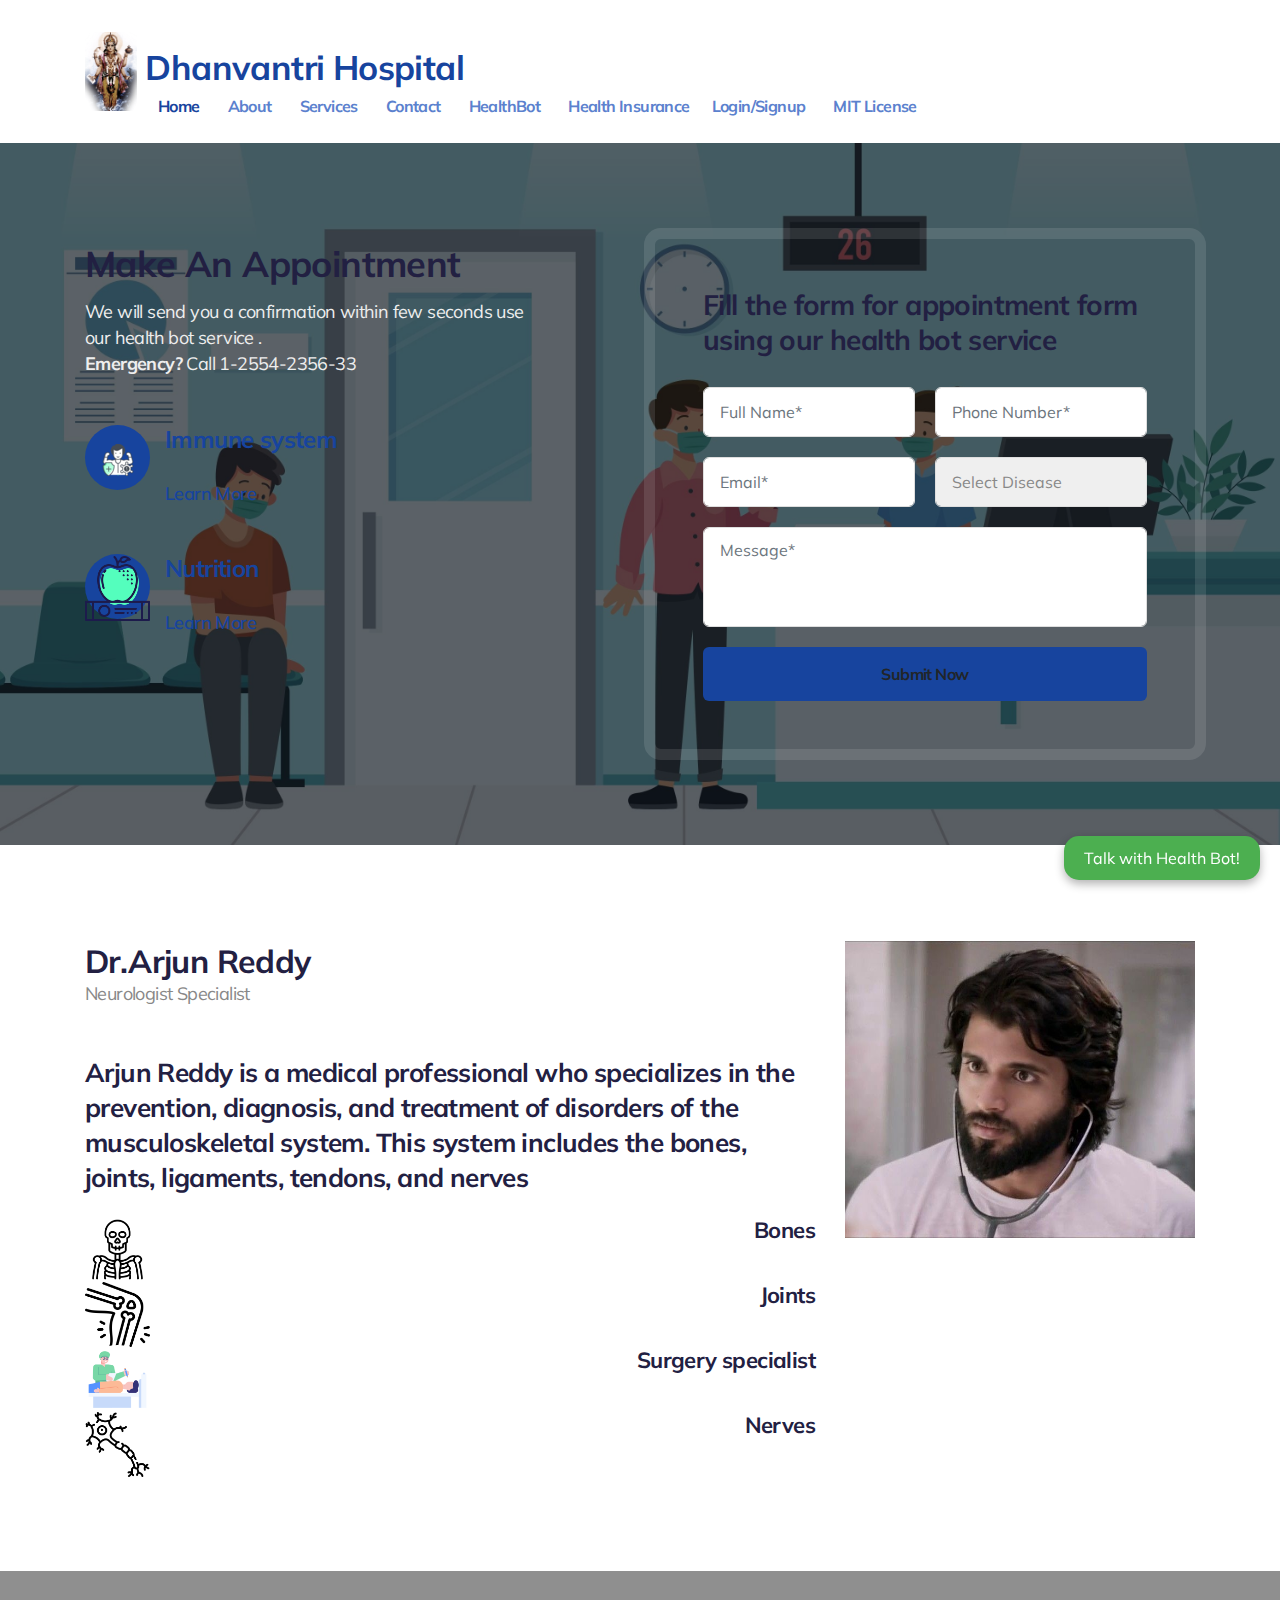
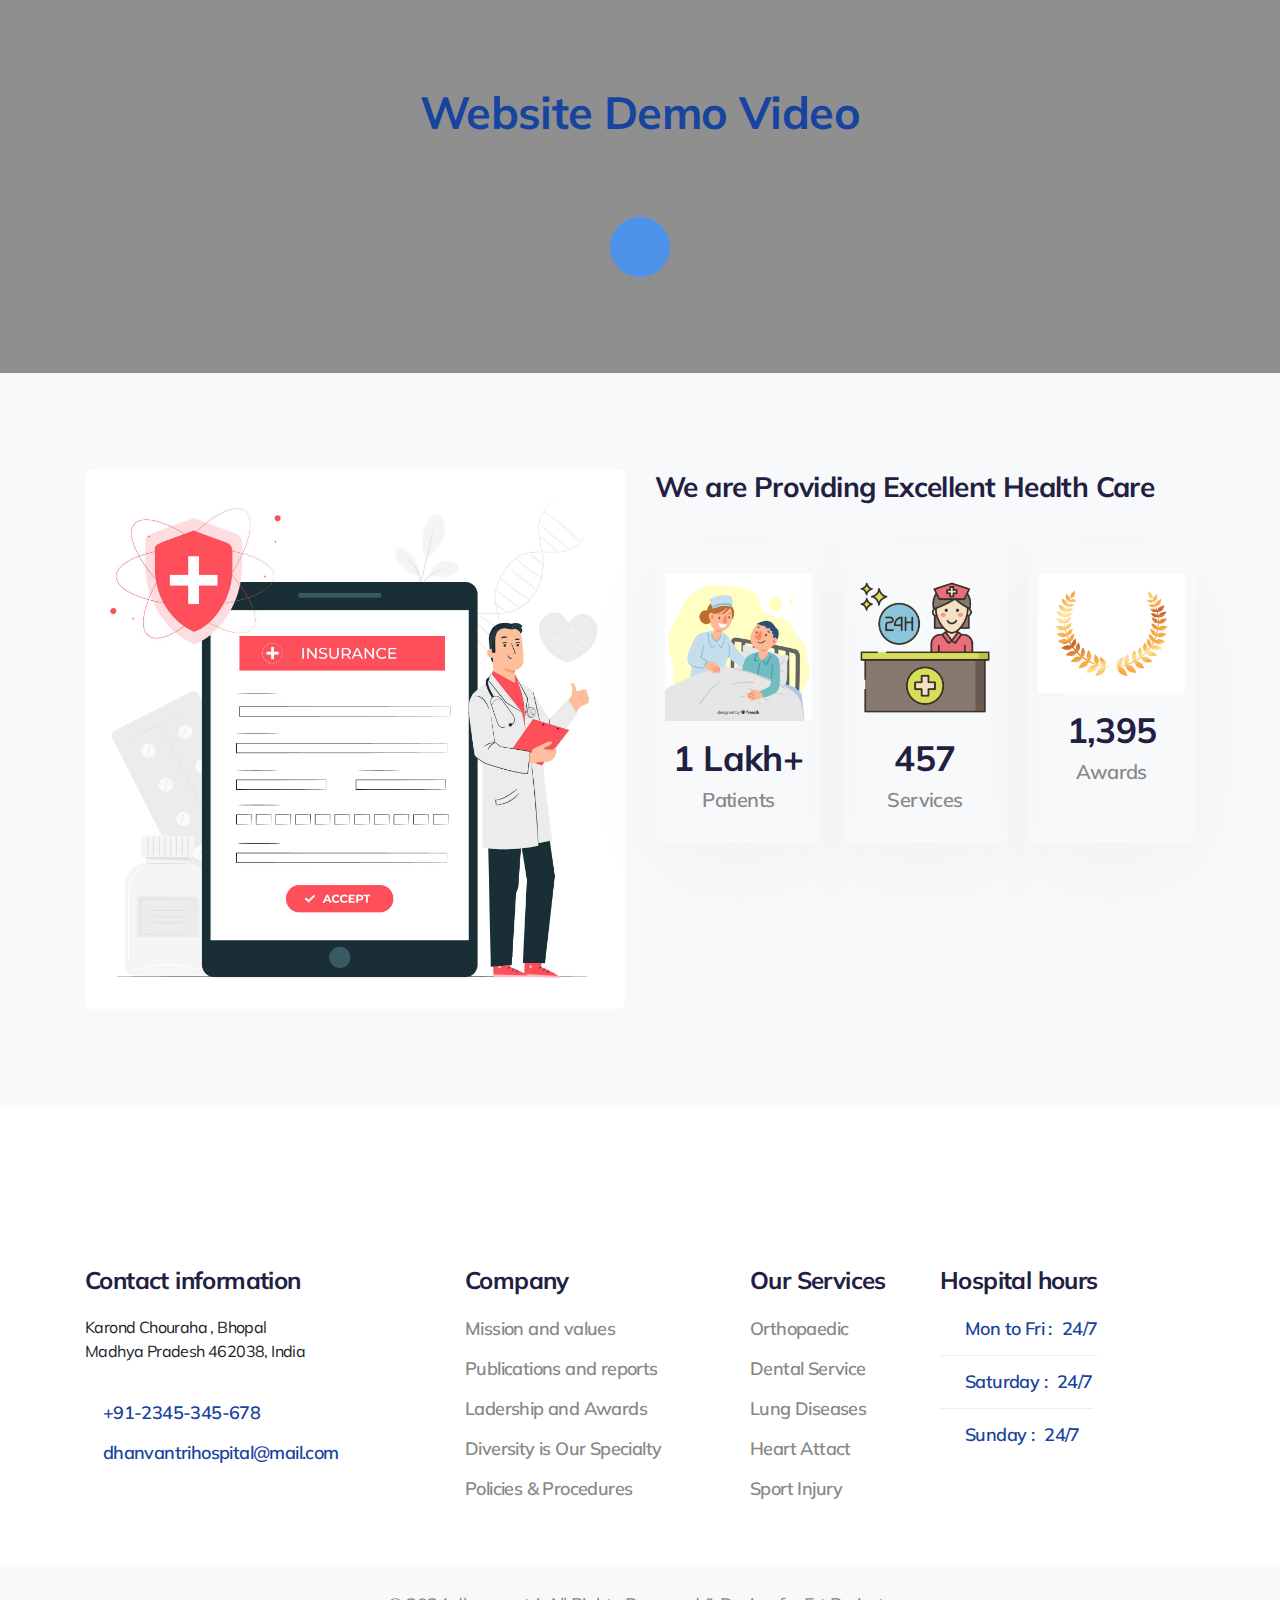
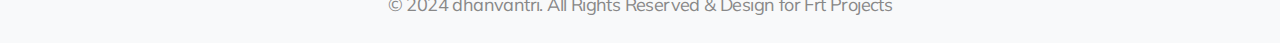
==== commit acfdb07d: "Merge pull request #1 from athrvadeshmukh/main" ====
--- a/Microsoft-Future-Ready-Talent-Virtual-Internship-Project/index.html
+++ b/Microsoft-Future-Ready-Talent-Virtual-Internship-Project/index.html
@@ -121,6 +121,9 @@
         <li class="nav-item">
             <a class="nav-link" href="login.html">Login/Signup</a>
         </li>
+        <li class="nav-item">
+          <a class="nav-link" href="copyright.html">MIT License</a>
+      </li>
     </ul>
 </div>
 </nav>
@@ -209,19 +212,19 @@
 								<div class="appyl-sub-icon-info">
 									<h5><a href="blog-single.html">Immune system</a></h5>
 									<p></p>
-									<a href="#url" class="learn">Learn More <i class="fa fa-long-arrow-right ml-2"></i></a>
+									<a href="#" class="learn">Learn More <i class="fa fa-long-arrow-right ml-2"></i></a>
 								</div>
 							</div>
 						</div>
 						<div class="sub-apply mt-5">
 							<div class="apply-sec-info">
 								<div class="icon">
-									<img src="assets/images/sthethoscope.png" class="img-fluid">
+									<img src="assets/images/nutri.png" class="img-fluid">
 								</div>
 								<div class="appyl-sub-icon-info">
 									<h5><a href="blog-single.html">Nutrition</a></h5>
 									<p></p>
-									<a href="#url" class="learn">Learn More <i class="fa fa-long-arrow-right ml-2"></i></a>
+									<a href="#" class="learn">Learn More <i class="fa fa-long-arrow-right ml-2"></i></a>
 								</div>
 							</div>
 						</div>
@@ -398,9 +401,8 @@
                         <div class="notify-popup">
                             <h5>Microsoft-Future-Ready-Talent-Internship-Project Demo Video</h5>
                             <div class="video-container">
-                              <iframe width="560" height="315" src="https://www.youtube.com/embed/2nWr8ZF7xas?si=-ea5Q-f6ZGnLc1es" 
-                              title="YouTube video player" frameborder="0" allow="accelerometer; autoplay; clipboard-write; encrypted-media; 
-                              gyroscope; picture-in-picture; web-share" allowfullscreen></iframe>
+				<iframe width="560" height="315" src="https://www.youtube.com/embed/Yh6GvvbU2ww?si=P-cQ2uNbwBTFgUOl" title="YouTube video player" frameborder="0" 
+					allow="accelerometer; autoplay; clipboard-write; encrypted-media; gyroscope; picture-in-picture; web-share" allowfullscreen></iframe>
                             </div>
                             <a class="close" href="#close">&times;</a>
                         </div>
@@ -614,4 +616,4 @@
 
     </body>
 
-    </html>+    </html>
